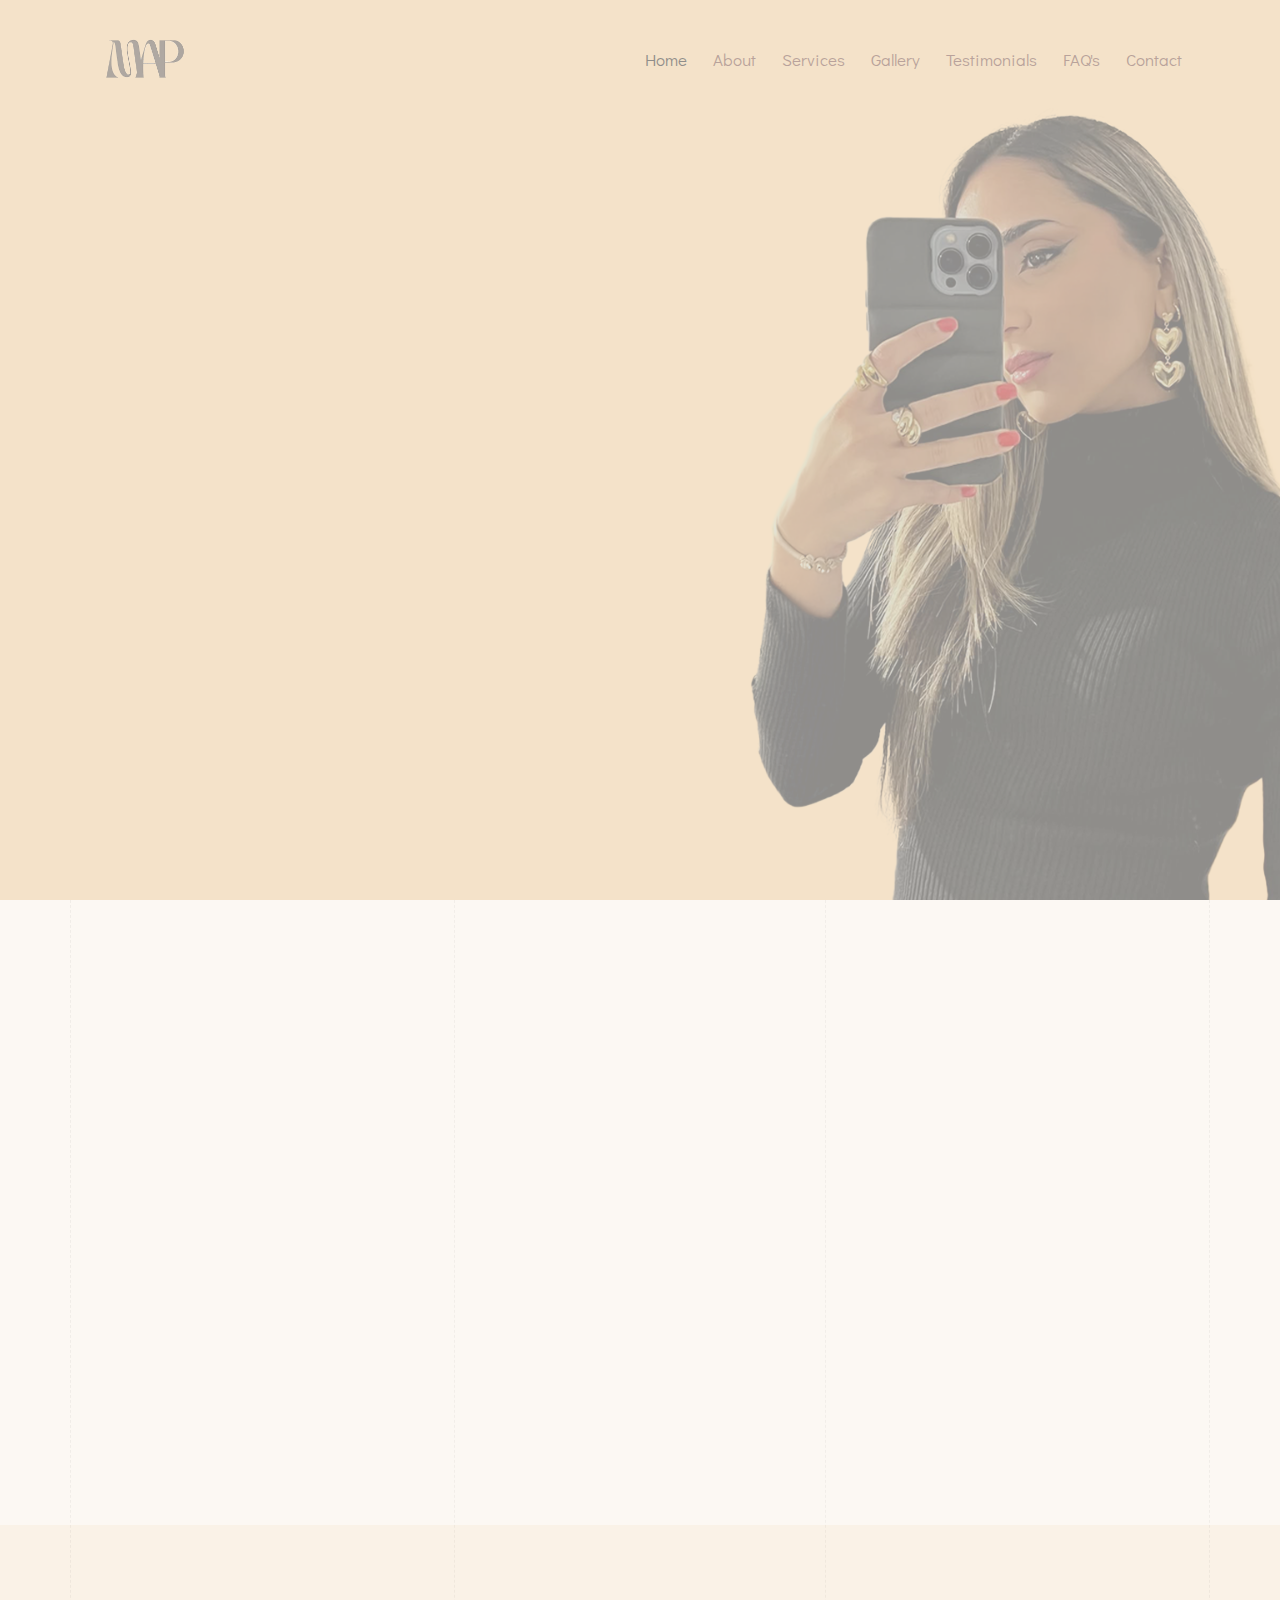
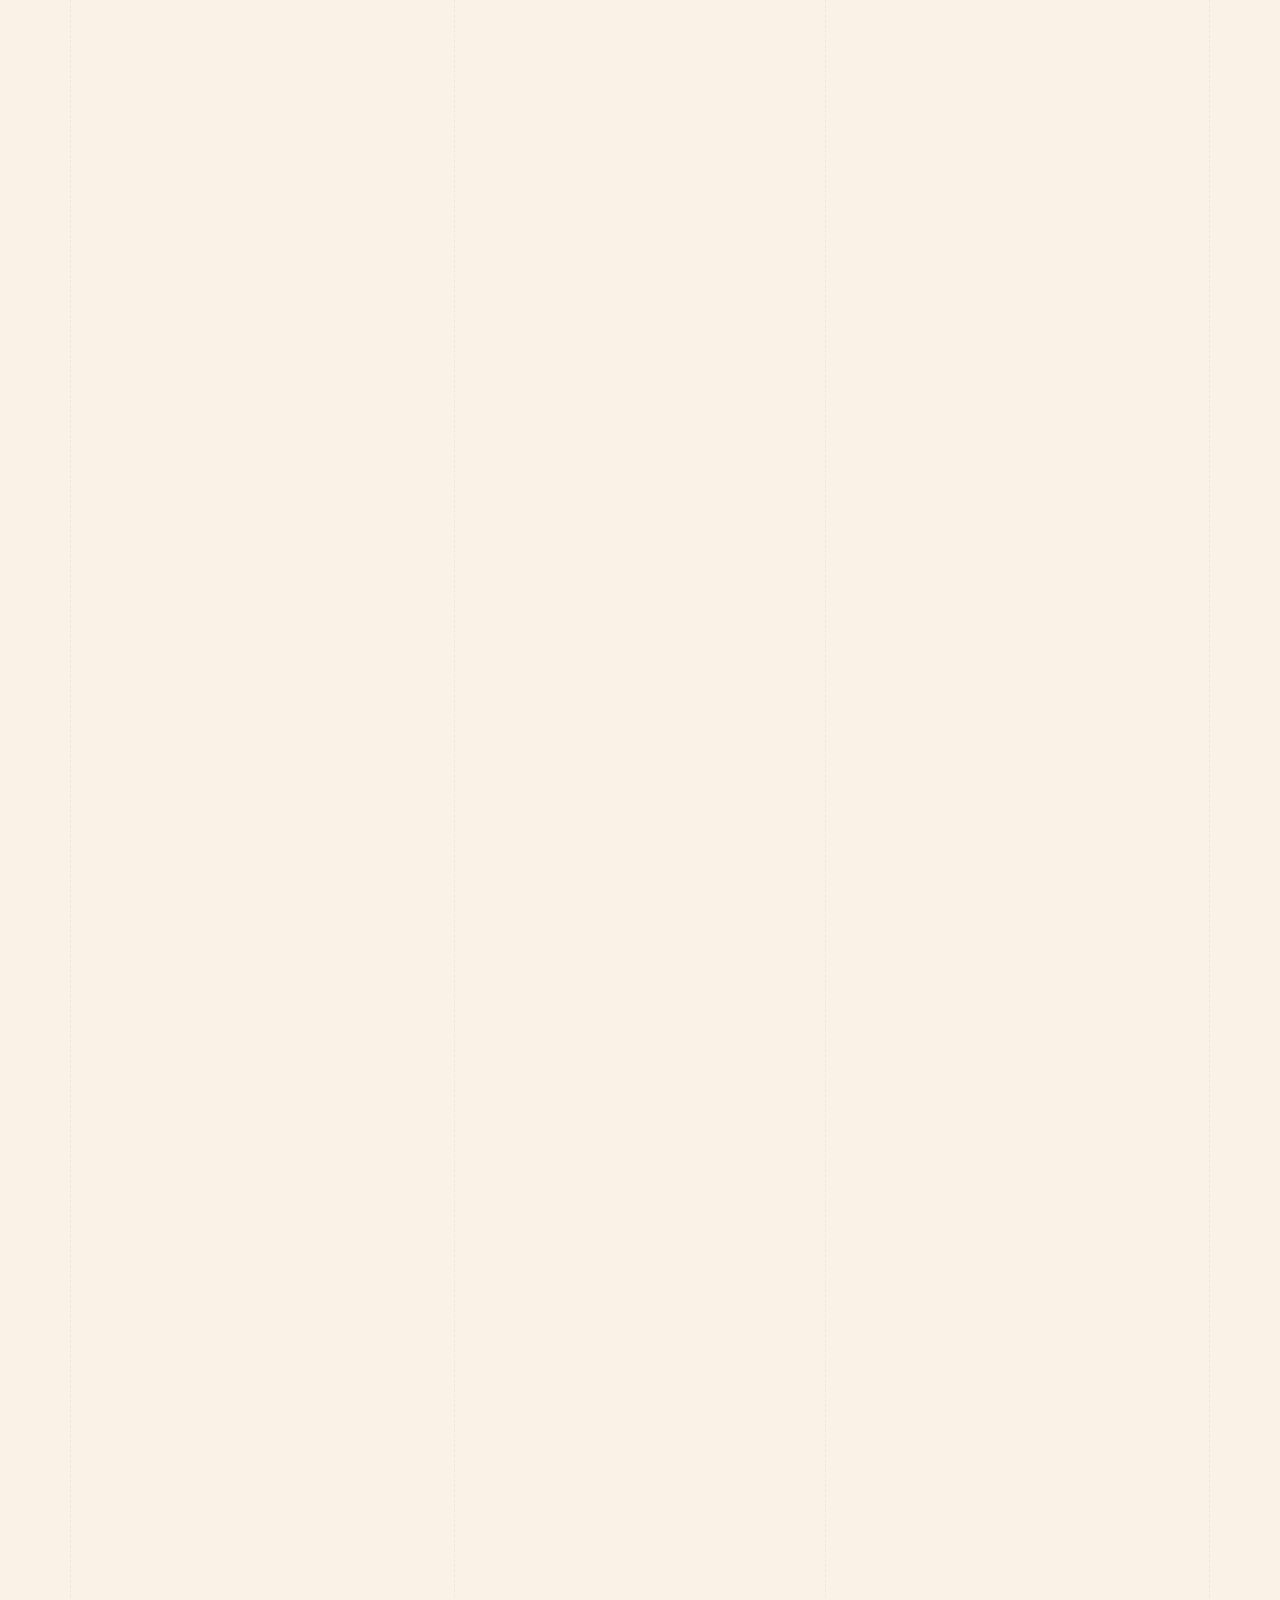
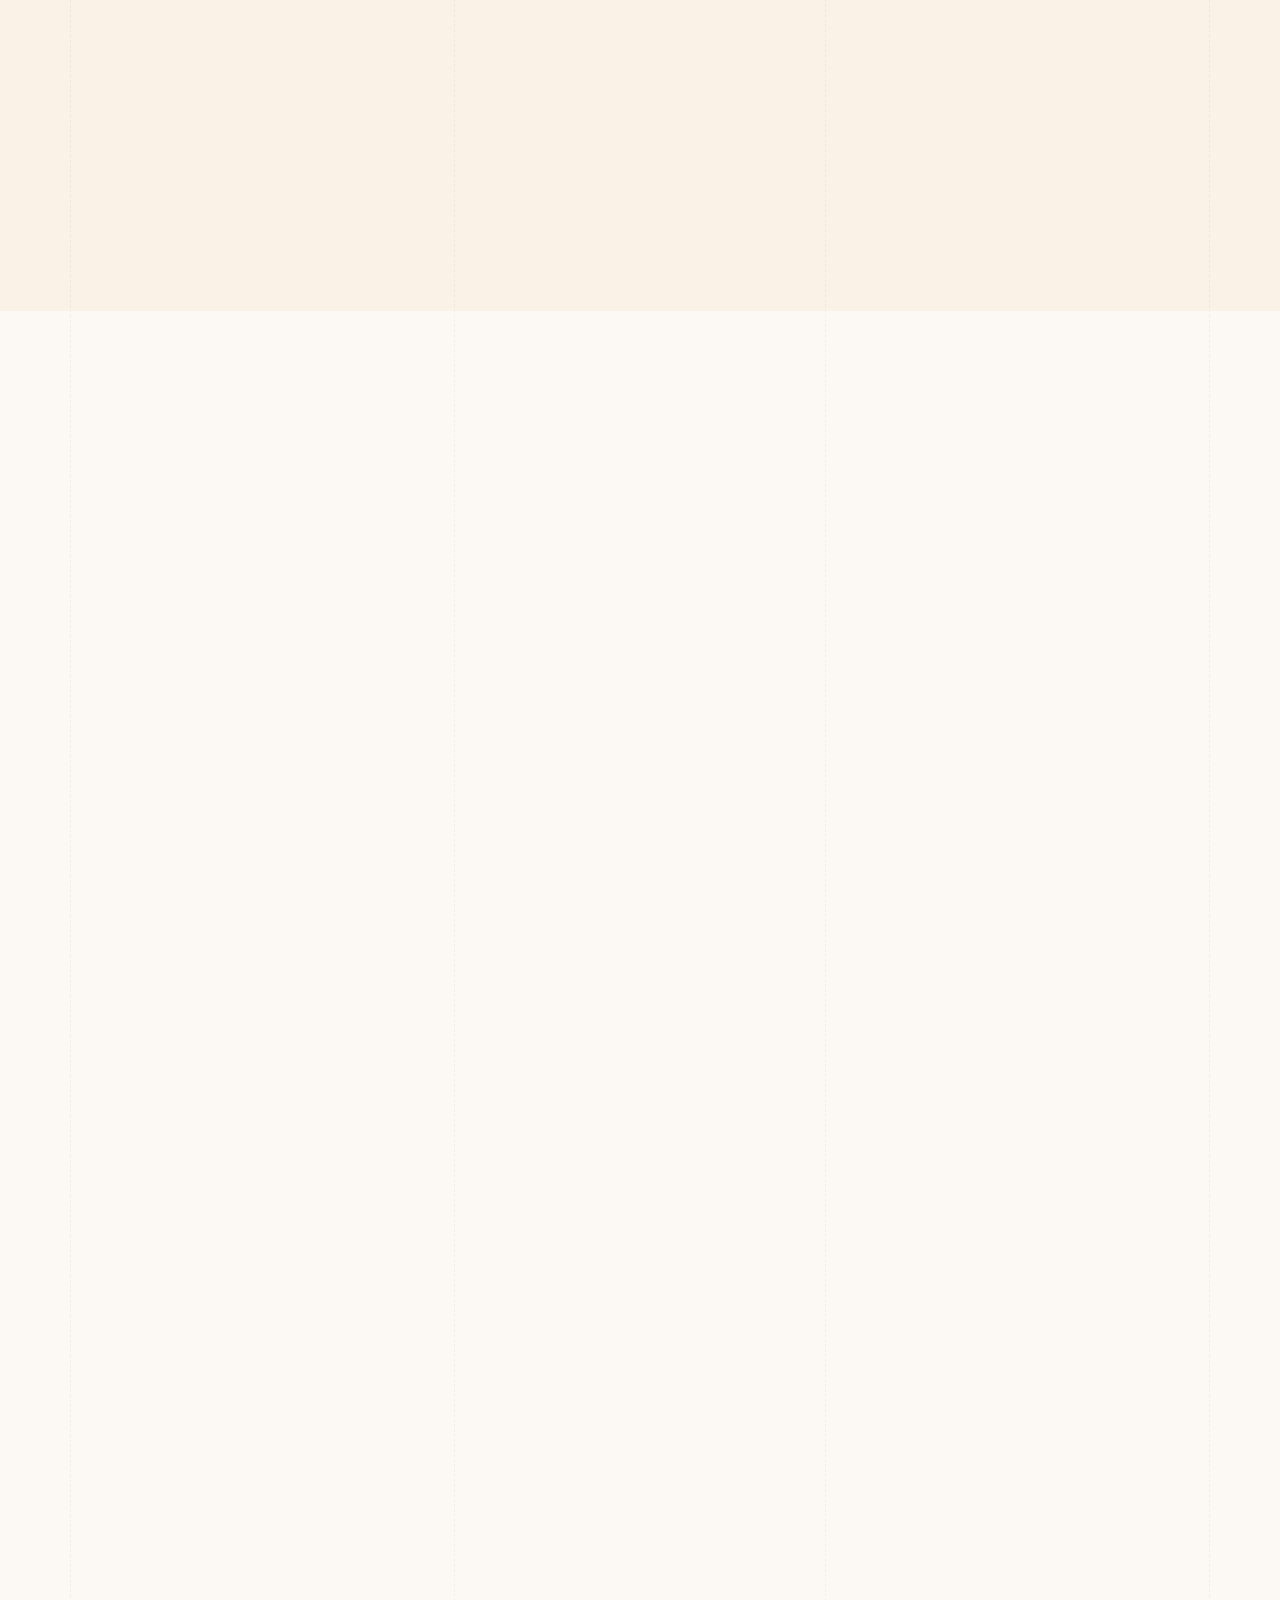
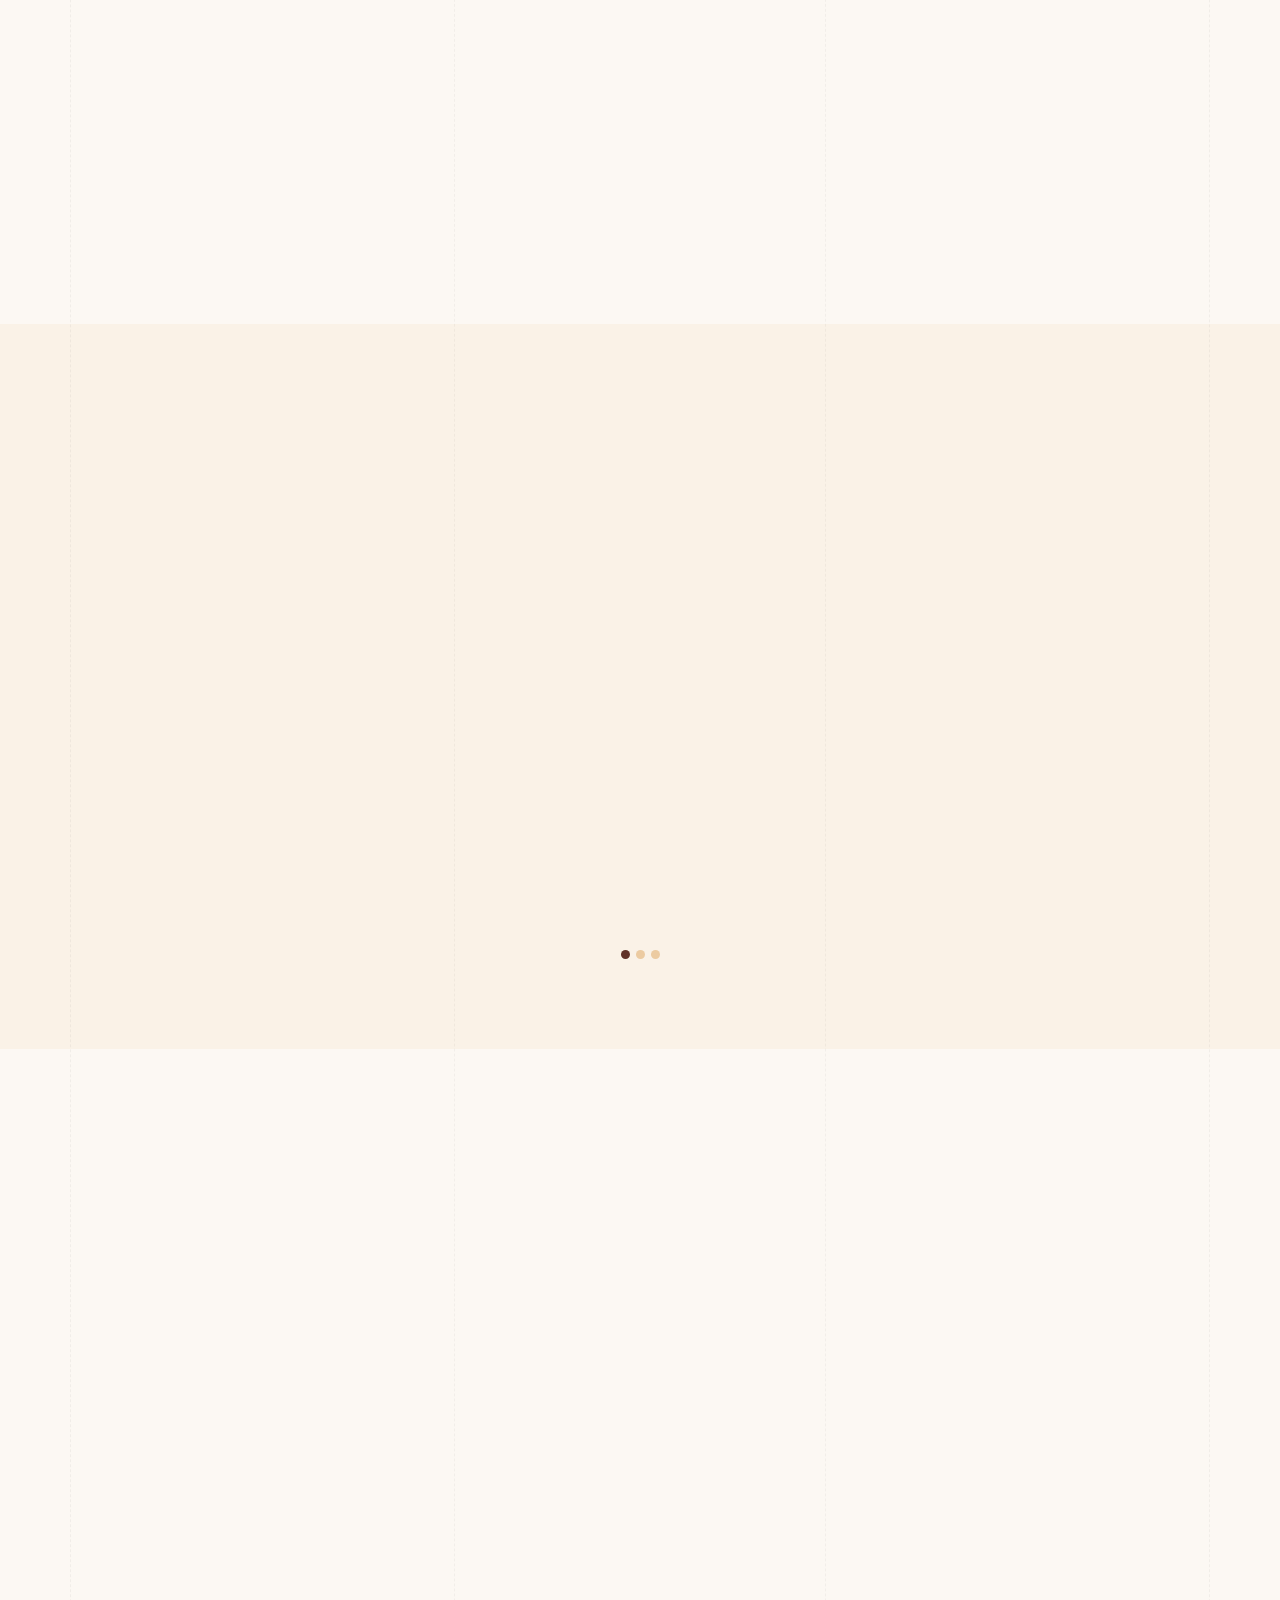
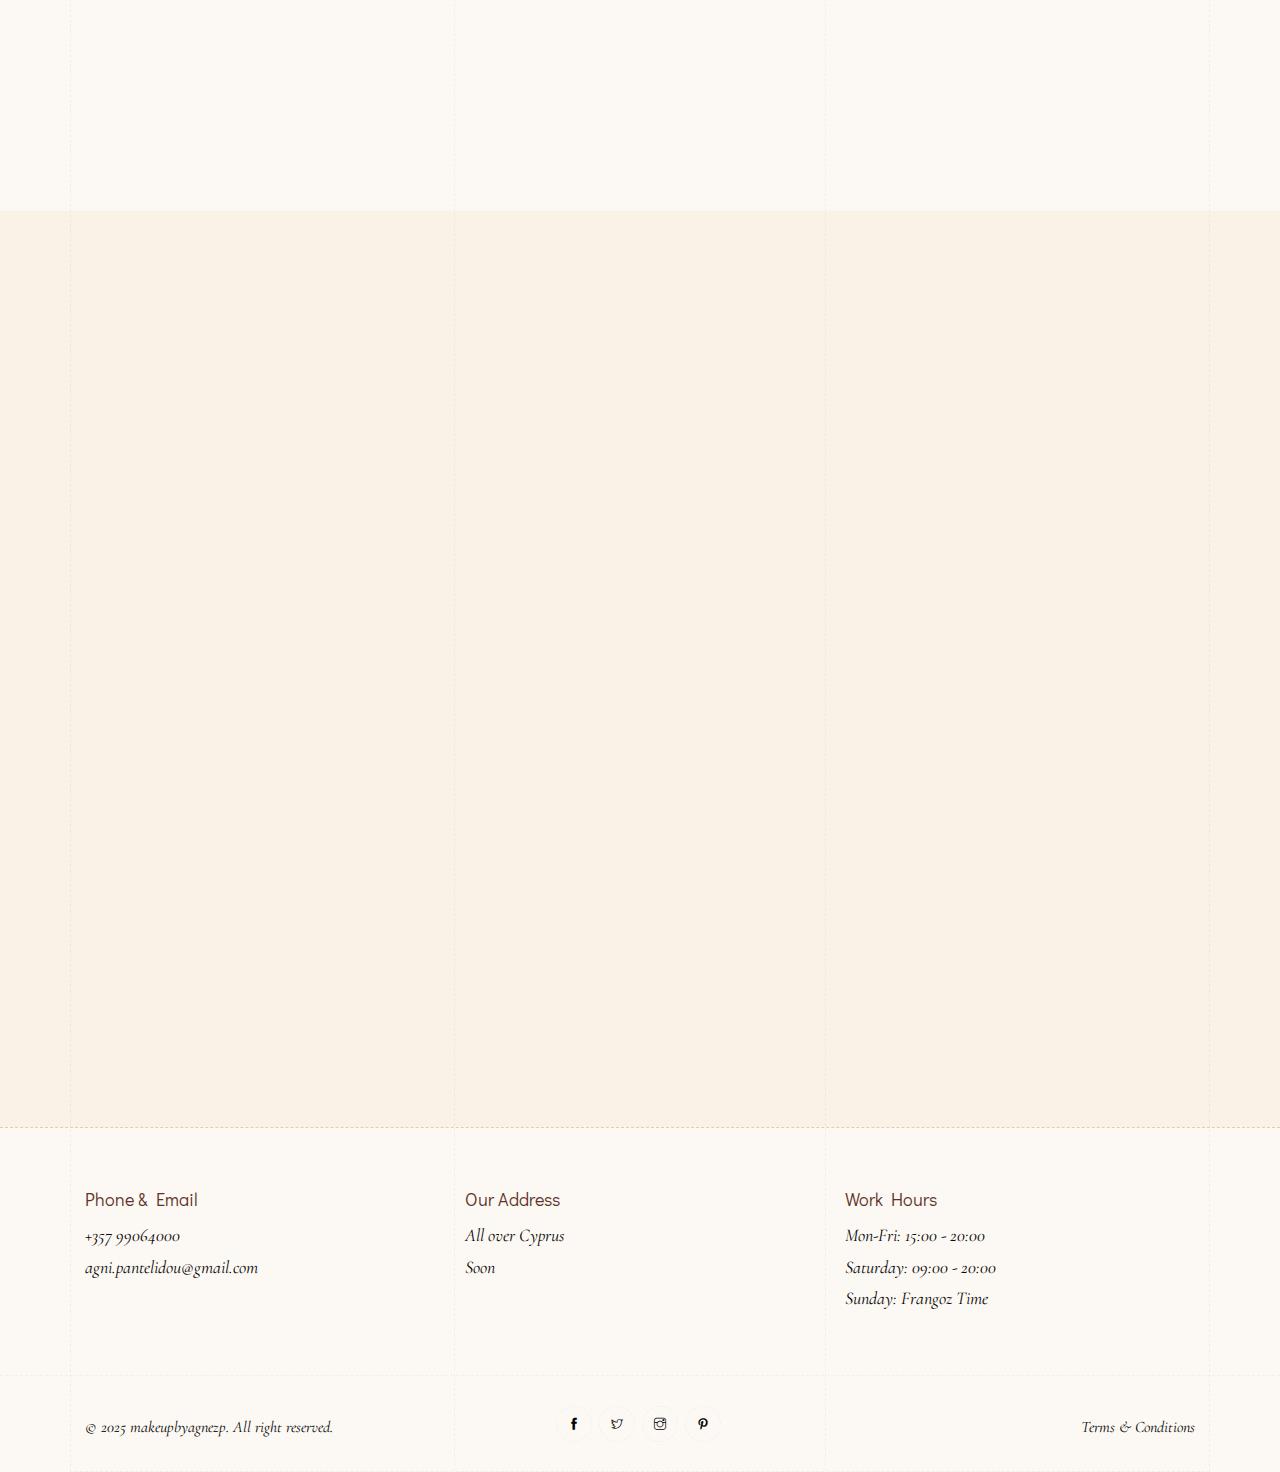
==== index.html @ 7797bc25 "Integrate heygoldie booking" ====
<!DOCTYPE html>
<html lang="zxx">
<head>
    <meta charset="utf-8">
    <meta http-equiv="X-UA-Compatible" content="IE=edge" />
    <meta name="viewport" content="width=device-width, initial-scale=1, maximum-scale=1" />
    <title>MAP | Makeup Artist</title>
    <link rel="shortcut icon" href="img/favicon.png" />
    <link rel="stylesheet" href="css/plugins.css" />
    <link rel="stylesheet" href="css/style.css" />
</head>
<body>
    <!-- Preloader -->
    <div class="preloader-bg"></div>
    <div id="preloader">
        <div id="preloader-status">
            <div class="preloader-position loader"> <span></span> </div>
        </div>
    </div>
    <!-- Navbar -->
    <nav class="navbar navbar-expand-lg">
        <div class="container">
            <!-- Logo -->
            <a class="logo" href="index.html"> <img src="img/logo.png" alt=""> </a>
            <button class="navbar-toggler" type="button" data-toggle="collapse" data-target="#navbarSupportedContent" aria-controls="navbarSupportedContent" aria-expanded="false" aria-label="Toggle navigation"> <span class="icon-bar"><i class="ti-menu"></i></span> </button>
            <!-- Navbar links -->
            <div class="collapse navbar-collapse" id="navbarSupportedContent">
                <ul class="navbar-nav ml-auto">
                    <li class="nav-item"><a class="nav-link active" href="#home">Home</a></li>
                    <li class="nav-item"><a class="nav-link" href="#about">About</a></li>
                    <li class="nav-item"><a class="nav-link" href="#services">Services</a></li>
                    <li class="nav-item"><a class="nav-link" href="#gallery">Gallery</a></li>
                    <li class="nav-item"><a class="nav-link" href="#testimonials">Testimonials</a></li>
                    <li class="nav-item"><a class="nav-link" href="#faqs">FAQ's</a></li>
                    <li class="nav-item"><a class="nav-link" href="#contact">Contact</a></li>
                    <!-- Dropdown Menu example
                    <li class="nav-item dropdown"> <span class="nav-link"> Dropdown <i class="ti-angle-down"></i></span>
                        <ul class="dropdown-menu last">
                            <li class="dropdown-item"><a href="#">Dropdown 2</a></li>
                            <li class="dropdown-item"><a href="#">Dropdown 2</a></li>
                            <li class="dropdown-item"><span>Dropdown 2 <i class="ti-angle-right"></i></span>
                                <ul class="sub-menu last">
                                    <li class="dropdown-item"><a href="#">Dropdown 3</a></li>
                                    <li class="dropdown-item"><a href="#">Dropdown 3</a></li>
                                 </ul>
                             </li>
                        </ul>
                    </li>
                    -->
                    
                </ul>
            </div>
        </div>
    </nav>
<!-- Header -->
<header id="home" class="header valign pos-pre bg-img parallaxie" data-background="img/header.jpg">
    <div class="container">
        <div class="row">
            <div class="col-md-6 caption mt-60 animate-box" data-animate-effect="fadeInLeft">
                <div class="o-hidden">
                    <!-- Animated Title -->
                    <h1 class="animate-box" data-animate-effect="fadeInUp">
                        MakeupByAgnezP <span></span>
                    </h1>
                    <!-- Animated Motto -->
                    <h2 class="motto animate-box" data-animate-effect="fadeInUp">
                        <strong>Your Beauty, <span>My Canvas.</span></strong>
                    </h2>
                    
                    <!-- Animated Buttons -->
                    <div class="buttons mt-30">
                        <div class="butn-dark mb-30 animate-box" data-animate-effect="fadeInUp"> 
                            <a href="#about"><span>About Me</span></a> 
                        </div>
                        <div class="butn-dark mb-30 ml-15 animate-box" data-animate-effect="fadeInUp"> 
                            <a href="https://book.heygoldie.com/MakeupbyAgnezP#services" target="_blank">
                                <span>Book Now</span>
                            </a> 
                        </div>
                    </div>
                </div>
            </div>
        </div>
    </div>
</header>


    
    
    <!-- Content -->
    <div class="content-wrapper">
        <!-- Lines -->
        <section class="content-lines-wrapper">
            <div class="content-lines-inner">
                <div class="content-lines"></div>
            </div>
        </section>
       
       <!-- About -->
<section id="about" class="about section-padding">
    <div class="container">
        <div class="row">
            <!-- Left Column -->
            <div class="col-md-7 animate-box" data-animate-effect="fadeInUp">
                <div class="section-title">
                    <span>Makeup Artist</span>
                    <h2>About Me</h2>
                </div>
                <p>
                    Hello, I'm <strong>Agni Pantelidou</strong>, professionally known as 
                    <strong>MAP</strong> (<em>MakeupByAgnezP</em>), a passionate makeup artist based in Cyprus. 
                    My mission is simple: to help you <strong>look and feel your best</strong> through personalized 
                    and professional makeup services.
                </p>
                <p>
                    After earning my certification from 
                    <a href="https://www.instagram.com/bmamakeupartschool/?hl=en" target="_blank">
                        <strong>Bmabeautymakeupart</strong>
                    </a>, I’ve dedicated myself to enhancing natural beauty and boosting confidence 
                    in every client I work with.
                </p>
                <p>
                    Makeup isn’t just my profession—it’s my <strong>passion</strong>, and I’m excited to share 
                    it with you to create an <strong>uplifting and unforgettable experience</strong> every time.
                </p>
            </div>

            <!-- Right Column -->
            <div class="col-md-5 animate-box" data-animate-effect="fadeInUp">
                <div class="about-img">
                    <!-- Heart-Shaped Image -->
                    <div class="img heart-img">
                        <img src="img/about.jpg" class="img-fluid" alt="About Image">
                    </div>
                </div>
            </div>
        </div>
    </div>
</section>


<!-- Combined Services & Pricing Section -->
<section id="services" class="section-padding bg-cream">
    <div class="container">
      
      <!-- Unified Title -->
      <div class="section-title animate-box" data-animate-effect="fadeInUp">
        <span>What I Do</span>
        <h2>Services</h2>
        <p>
          I specialize in delivering tailored makeup experiences for every occasion, 
          including enchanting Bridal Makeup, captivating Glam Looks, 
          and flawless makeup for Special Occasions &amp; Events. Explore each offering 
          and its corresponding price below.
        </p>
      </div>
  
      <!-- Row 1: Bridal Makeup -->
      <div class="row align-items-center service-pricing-row mb-5">
        <!-- Service (Bridal) -->
        <div class="col-md-5 animate-box" data-animate-effect="fadeInLeft">
          <div class="services-con">
              <div class="services-title">
                <h4>Bridal Makeup</h4>
              </div>
              <img src="img/services/wedding-makeup.jpg" alt="Bridal Makeup" />
          </div>
        </div>
        <!-- Curved Arrow -->
        <div class="col-md-2 text-center arrow-col animate-box" data-animate-effect="fadeInUp">
          <div class="arrow-connector">
            <svg viewBox="0 0 400 100" xmlns="http://www.w3.org/2000/svg">
              <path d="M 10,50 Q 100,20 190,50 L 320,50" fill="none" stroke="#000" stroke-width="12" stroke-linecap="round" stroke-linejoin="round"/>
              <path d="M 320,40 L 340,50 L 320,60 Z" fill="#000"/>
            </svg>
          </div>
        </div>
        <!-- Pricing (Bridal) -->
        <div class="col-md-5 animate-box" data-animate-effect="fadeInRight">
          <div class="pricing-panel">
            <h4 class="pricing-heading">Bridal Makeup</h4>
            <div class="pricing-divider"></div>
            <span class="price">€200</span>
            <p class="pricing-desc">
              Create timeless memories with our precision bridal makeup 
              designed to make you shine on your big day.
            </p>
            <div class="butn-dark mt-15">
              <a href="https://book.heygoldie.com/MakeupbyAgnezP#services" target="_blank">
                <span>Book Now</span>
              </a>
            </div>
          </div>
        </div>
      </div>
  
      <!-- Row 2: Glam Makeup -->
      <div class="row align-items-center service-pricing-row mb-5">
        <!-- Service (Glam) -->
        <div class="col-md-5 animate-box" data-animate-effect="fadeInLeft">
          <div class="services-con">
              <div class="services-title">
                <h4>Glam Makeup</h4>
              </div>
              <img src="img/services/hair-makeup.jpg" alt="Glam Makeup" />
          </div>
        </div>
        <!-- Curved Arrow -->
        <div class="col-md-2 text-center arrow-col animate-box" data-animate-effect="fadeInUp">
          <div class="arrow-connector">
            <svg viewBox="0 0 400 100" xmlns="http://www.w3.org/2000/svg">
              <path d="M 10,50 Q 100,20 190,50 L 320,50" fill="none" stroke="#000" stroke-width="12" stroke-linecap="round" stroke-linejoin="round"/>
              <path d="M 320,40 L 340,50 L 320,60 Z" fill="#000"/>
            </svg>
          </div>
        </div>
        <!-- Pricing (Glam) -->
        <div class="col-md-5 animate-box" data-animate-effect="fadeInRight">
          <div class="pricing-panel">
            <h4 class="pricing-heading">Glam Makeup</h4>
            <div class="pricing-divider"></div>
            <span class="price">€180</span>
            <p class="pricing-desc">
              Elevate your style with a flawless, glamorous look 
              tailored to suit any occasion or night out.
            </p>
            <div class="butn-dark mt-15">
              <a href="https://book.heygoldie.com/MakeupbyAgnezP#services" target="_blank">
                <span>Book Now</span>
              </a>
            </div>
          </div>
        </div>
      </div>
  
      <!-- Row 3: Special Occasions & Events -->
      <div class="row align-items-center service-pricing-row">
        <!-- Service (Events) -->
        <div class="col-md-5 animate-box" data-animate-effect="fadeInLeft">
          <div class="services-con">
              <div class="services-title">
                <h4>Special Occasions &amp; Events</h4>
              </div>
              <img src="img/services/eye-makeup.jpg" alt="Special Occasions & Events" />
          </div>
        </div>
        <!-- Curved Arrow -->
        <div class="col-md-2 text-center arrow-col animate-box" data-animate-effect="fadeInUp">
          <div class="arrow-connector">
            <svg viewBox="0 0 400 100" xmlns="http://www.w3.org/2000/svg">
              <path d="M 10,50 Q 100,20 190,50 L 320,50" fill="none" stroke="#000" stroke-width="12" stroke-linecap="round" stroke-linejoin="round"/>
              <path d="M 320,40 L 340,50 L 320,60 Z" fill="#000"/>
            </svg>
          </div>
        </div>
        <!-- Pricing (Events) -->
        <div class="col-md-5 animate-box" data-animate-effect="fadeInRight">
          <div class="pricing-panel">
            <h4 class="pricing-heading">Special Occasions &amp; Events</h4>
            <div class="pricing-divider"></div>
            <span class="price">€150</span>
            <p class="pricing-desc">
              Be the star of any event with expertly crafted makeup 
              that ensures you're picture-perfect all day.
            </p>
            <div class="butn-dark mt-15">
              <a href="https://book.heygoldie.com/MakeupbyAgnezP#services" target="_blank">
                <span>Book Now</span>
              </a>
            </div>
          </div>
        </div>
      </div>
  
    </div>
</section>


  
  


      <!-- Gallery Section -->
<section id="gallery" class="section-padding">
    <div class="container">
        <!-- Section Title -->
        <div class="row">
            <div class="col-md-12 animate-box" data-animate-effect="fadeInUp">
                <div class="section-title"> 
                    <span>Recent Beauties</span>
                    <h2>Gallery</h2>
                </div>
            </div>
        </div>

        <!-- Gallery Items -->
        <div class="row">
            <div class="col-md-4 gallery-item animate-box" data-animate-effect="fadeInUp">
                <a href="img/gallery/7.jpg" title="" class="img-zoom">
                    <div class="gallery-box">
                        <div class="gallery-img"> 
                            <img src="img/gallery/7.jpg" class="img-fluid mx-auto d-block" alt="work-img"> 
                        </div>
                    </div>
                </a>
            </div>
            <div class="col-md-4 gallery-item animate-box" data-animate-effect="fadeInUp">
                <a href="img/gallery/2.jpg" title="" class="img-zoom">
                    <div class="gallery-box">
                        <div class="gallery-img"> 
                            <img src="img/gallery/2.jpg" class="img-fluid mx-auto d-block" alt="work-img"> 
                        </div>
                    </div>
                </a>
            </div>
            <div class="col-md-4 gallery-item animate-box" data-animate-effect="fadeInUp">
                <a href="img/gallery/3.jpg" title="" class="img-zoom">
                    <div class="gallery-box">
                        <div class="gallery-img"> 
                            <img src="img/gallery/3.jpg" class="img-fluid mx-auto d-block" alt="work-img"> 
                        </div>
                    </div>
                </a>
            </div>
            <div class="col-md-4 gallery-item animate-box" data-animate-effect="fadeInUp">
                <a href="img/gallery/4.jpg" title="" class="img-zoom">
                    <div class="gallery-box">
                        <div class="gallery-img"> 
                            <img src="img/gallery/4.jpg" class="img-fluid mx-auto d-block" alt="work-img"> 
                        </div>
                    </div>
                </a>
            </div>
            <div class="col-md-4 gallery-item animate-box" data-animate-effect="fadeInUp">
                <a href="img/gallery/5.jpg" title="" class="img-zoom">
                    <div class="gallery-box">
                        <div class="gallery-img"> 
                            <img src="img/gallery/5.jpg" class="img-fluid mx-auto d-block" alt="work-img"> 
                        </div>
                    </div>
                </a>
            </div>
            <div class="col-md-4 gallery-item animate-box" data-animate-effect="fadeInUp">
                <a href="img/gallery/1.jpg" title="" class="img-zoom">
                    <div class="gallery-box">
                        <div class="gallery-img"> 
                            <img src="img/gallery/1.jpg" class="img-fluid mx-auto d-block" alt="work-img"> 
                        </div>
                    </div>
                </a>
            </div>
        </div>
    </div>
</section>


<!-- Testimonials Section -->
<section id="testimonials" class="testimonials section-padding bg-cream">
    <div class="container">
        <div class="row">
            <div class="col-md-8 mb-30 animate-box" data-animate-effect="fadeInUp">
                <div class="section-title"> 
                    <span>What Clients Say</span>
                    <h2>Testimonials</h2>
                    <p>Hear directly from our satisfied clients about their experiences with our makeup services.</p>
                </div>
            </div>
        </div>
        <div class="row">
            <div class="col-md-12">
                <div class="owl-carousel owl-theme">
                    <!-- Testimonial 1 -->
                    <div class="item testimonials-box animate-box" data-animate-effect="fadeInLeft">
                        <div class="testimonial-content">
                            <span class="quote">
                                <img src="img/quot.png" alt="Quote">
                            </span>
                            <p>
                                "The makeup was done beautifully, with flawless attention to detail and a stunning final result. Thank you!"
                            </p>
                        </div>
                        <div class="info">
                            <a href="https://www.instagram.com/angelinachristofidou/" target="_blank">
                                <i class="ti-instagram instagram-icon"></i>
                            </a>
                            <div class="cont">
                                <h6>Angelina Christofidou</h6>
                                <span>Glam</span>
                            </div>
                        </div>
                    </div>
                    <!-- Testimonial 2 -->
                    <div class="item testimonials-box animate-box" data-animate-effect="fadeInUp">
                        <div class="testimonial-content">
                            <span class="quote">
                                <img src="img/quot.png" alt="Quote">
                            </span>
                            <p>
                                "Exceptional service and attention to detail. Highly recommended for anyone looking for professional makeup and styling."
                            </p>
                        </div>
                        <div class="info">
                            <a href="https://www.instagram.com/eleana_vasiliou/" target="_blank">
                                <i class="ti-instagram instagram-icon"></i>
                            </a>
                            <div class="cont">
                                <h6>Eleana Vasiliou</h6>
                                <span>Wedding Guest</span>
                            </div>
                        </div>
                    </div>
                    <!-- Testimonial 3 -->
                    <div class="item testimonials-box animate-box" data-animate-effect="fadeInRight">
                        <div class="testimonial-content">
                            <span class="quote">
                                <img src="img/quot.png" alt="Quote">
                            </span>
                            <p>
                                "Highly skilled professional who made my day even more special. Everything was flawless."
                            </p>
                        </div>
                        <div class="info">
                            <a href="https://www.instagram.com/constantina.leontiou/" target="_blank">
                                <i class="ti-instagram instagram-icon"></i>
                            </a>
                            <div class="cont">
                                <h6>Constantina Leontiou</h6>
                                <span>Bride</span>
                            </div>
                        </div>
                    </div>
                </div> <!-- End Owl Carousel -->
            </div>
        </div>
    </div>
</section>

<!-- FAQs Section -->
<section id="faqs" class="faqs-cream section-padding">
    <div class="container">
        <!-- Section Title -->
        <div class="row">
            <div class="col-md-12 animate-box" data-animate-effect="fadeInUp">
                <div class="section-title">
                    <span><strong>Makeup FAQs</strong></span>
                    <h2><strong>Frequently Asked Questions</strong></h2>
                </div>
            </div>
        </div>

        <div class="row align-items-center">
            <!-- FAQ Content -->
            <div class="col-md-7 animate-box" data-animate-effect="fadeInLeft">
                <p class="mb-45">
                    Below are some of the most common questions I get about my <strong>makeup services</strong>, <strong>booking process</strong>, and <strong>products used</strong>. If you still have any questions, feel free to <a href="#contact"><strong>contact me</strong></a>.
                </p>
                <ul class="accordion-box clearfix">
                    <!-- FAQ Items -->
                    <li class="accordion block animate-box" data-animate-effect="fadeInUp">
                        <div class="acc-btn">How do I book a makeup appointment?</div>
                        <div class="acc-content">
                            <div class="content">
                                <div class="text">You can book an appointment by reaching out via <strong>Instagram (@makeupbyagnezp)</strong>, or through the <strong>Contact Form</strong> on my website.</div>
                            </div>
                        </div>
                    </li>
                    <li class="accordion block animate-box" data-animate-effect="fadeInUp">
                        <div class="acc-btn">How far in advance should I book my appointment?</div>
                        <div class="acc-content">
                            <div class="content">
                                <div class="text">For <strong>weddings</strong>, I recommend booking <strong>6-12 months in advance</strong>. For <strong>events or photoshoots</strong>, booking <strong>1-2 months ahead</strong> is usually sufficient.</div>
                            </div>
                        </div>
                    </li>
                    <li class="accordion block animate-box" data-animate-effect="fadeInUp">
                        <div class="acc-btn">Do you offer makeup trials?</div>
                        <div class="acc-content">
                            <div class="content">
                                <div class="text">Yes, I offer <strong>makeup trials</strong> for bridal and special event clients. Trials allow us to finalize your look and ensure you're <strong>100% happy</strong> with the results.</div>
                            </div>
                        </div>
                    </li>
                    <!-- FAQ 8 -->
<li class="accordion block animate-box" data-animate-effect="fadeInUp">
    <div class="acc-btn">Do you provide makeup services for photoshoots or commercial projects?</div>
    <div class="acc-content">
        <div class="content">
            <div class="text">Absolutely! I provide <strong>makeup services for professional photoshoots</strong>, commercials, and branding sessions. Whether it’s a creative concept or a polished corporate look, I’ll ensure your makeup suits the purpose perfectly.</div>
        </div>
    </div>
</li>

<!-- FAQ 9 -->
<li class="accordion block animate-box" data-animate-effect="fadeInUp">
    <div class="acc-btn">What should I do to prepare for my makeup appointment?</div>
    <div class="acc-content">
        <div class="content">
            <div class="text">To get the <strong>best results</strong>, make sure your face is <strong>clean and moisturized</strong> before the appointment. Avoid applying any heavy skincare products or makeup beforehand, and ensure your eyebrows are groomed if needed.</div>
        </div>
    </div>
</li>

                </ul>
            </div>

            <!-- Sidebar Question Mark Icon -->
            <div class="col-md-4 offset-md-1 animate-box d-flex align-items-center justify-content-center" data-animate-effect="fadeInRight">
                <div class="faq-icon-container">
                    <i class="ti-help-alt faq-icon"></i>
                    
                </div>
            </div>
        </div>
    </div>
</section>




<!-- Contact Section -->
<section id="contact" class="contact section-padding bg-cream">
    <div class="container">
        <!-- Section Title -->
        <div class="row">
            <div class="col-md-8 mb-30 animate-box" data-animate-effect="fadeInUp">
                <div class="section-title">
                    <span>GET IN TOUCH</span>
                    <h2>Contact Us</h2>
                    <p>I'd love to hear from you! Feel free to reach out for any inquiries or bookings.</p>
                </div>
            </div>
        </div>

        <div class="row align-items-center">
            <!-- Instagram Preview -->
            <div class="col-md-5 mb-30 animate-box" data-animate-effect="fadeInLeft">
                <div class="instagram-embed">
                    <iframe 
                        src="https://www.instagram.com/makeupbyagnezp/embed"
                        allowtransparency="true"
                        frameborder="0"
                        scrolling="no"
                        style="border: 0;">
                    </iframe>
                </div>
            </div>

            <!-- Contact Form -->
            <div class="col-md-6 offset-md-1 animate-box" data-animate-effect="fadeInRight">
                <h6>Get in touch</h6>
                <form method="post" class="contact__form" action="mail.php">
                    <div class="row">
                        <div class="col-12">
                            <div class="alert alert-success contact__msg" style="display: none" role="alert">
                                Your message was sent successfully.
                            </div>
                        </div>
                    </div>
                    <div class="row">
                        <div class="col-md-12 form-group">
                            <input name="name" type="text" placeholder="Your Name *" required>
                        </div>
                        <div class="col-md-6 form-group">
                            <input name="email" type="email" placeholder="Your Email *" required>
                        </div>
                        <div class="col-md-6 form-group">
                            <input name="phone" type="text" placeholder="Your Number *" required>
                        </div>
                        <div class="col-md-12 form-group">
                            <input name="subject" type="text" placeholder="Subject *" required>
                        </div>
                        <div class="col-md-12 form-group">
                            <textarea name="message" id="message" cols="30" rows="4" placeholder="Message *" required></textarea>
                        </div>
                        <div class="col-md-12">
                            <input name="submit" type="submit" value="Send Message">
                        </div>
                    </div>
                </form>
            </div>
        </div>
    </div>
</section>

  


        
        <!-- Footer -->
        <footer class="main-footer">
            <div class="container">
                <div class="row">
                    <div class="col-md-4 mb-30">
                        <div class="item fotcont">
                            <div class="fothead">
                                <h6>Phone & Email</h6>
                            </div>
                            <p>+357 99064000</p>
                            <p>agni.pantelidou@gmail.com </p>
                        </div>
                    </div>
                    <div class="col-md-4 mb-30">
                        <div class="item fotcont">
                            <div class="fothead">
                                <h6>Our Address</h6>
                            </div>
                            <p>All over Cyprus
                                <br>Soon
                            </p>
                        </div>
                    </div>
                    <div class="col-md-4 mb-30">
                        <div class="item fotcont">
                            <div class="fothead">
                                <h6>Work Hours</h6>
                            </div>
                            <p>Mon-Fri: 15:00 - 20:00
                                <br> Saturday: 09:00 - 20:00
                                <br>Sunday: Frangoz Time
                            </p>
                        </div>
                    </div>
                </div>
            </div>

            <div class="sub-footer">
                <div class="container">
                    <div class="row">
                        <div class="col-md-4">
                            <div class="text-left">
                                <p>© 2025 makeupbyagnezp. All right reserved.</p>
                            </div>
                        </div>
                        <div class="col-md-4 abot">
                            <div class="social-icon"> <a href="index.html"><i class="ti-facebook"></i></a> <a href="index.html"><i class="ti-twitter"></i></a> <a href="https://www.instagram.com/makeupbyagnezp/?hl=en"><i class="ti-instagram"></i></a> <a href="index.html"><i class="ti-pinterest"></i></a> </div>
                        </div>
                        <div class="col-md-4">
                            <p class="right"><a href="#">Terms &amp; Conditions</a></p>
                        </div>
                    </div>
                </div>
            </div>
        </footer>
    </div>
    <!-- Progress scroll totop -->
    <div class="progress-wrap cursor-pointer">
        <svg class="progress-circle svg-content" width="100%" height="100%" viewBox="-1 -1 102 102">
            <path d="M50,1 a49,49 0 0,1 0,98 a49,49 0 0,1 0,-98" />
        </svg>
    </div>
    <!-- jQuery -->
    <script src="js/jquery-3.6.0.js"></script>
    <script src="js/jquery-migrate-3.0.0.min.js"></script>
    <script src="js/modernizr-2.6.2.min.js"></script>
    <script src="js/popper.min.js"></script>
    <script src="js/bootstrap.min.js"></script>
    <script src="js/scrollIt.min.js"></script>
    <script src="js/jquery.waypoints.min.js"></script>
    <script src="js/owl.carousel.min.js"></script>
    <script src="js/jquery.stellar.min.js"></script>
    <script src="js/jquery.magnific-popup.js"></script>
    <script src="js/YouTubePopUp.js"></script>
    <script src="js/custom.js"></script>
</body>
</html>
---- css/style.css ----
/* -----------------------------------------------------------------------------------

 00. Google fonts
 01. Basics style
 02. Important style
 03. Preloader
 04. Selection style 
 05. Owl-Theme custom style
 06. Section style
 07. Navbar style
 08. Header style
 09. Slider style
 10. Page Banner Header style
 11. Content Lines style
 12. About style 
 13. Services style
 14. Team style
 15. Pricing style
 16. Clients style
 17. FAQs style
 18. Gallery style
 19. Error Page 404 style
 20. Promo Video and Testimonials style
 21. Blog Homepage style
 22. Blog style
 23. Post style
 24. Buttons style
 25. Footer style
 26. toTop Button style
 37. Responsive (Media Query)
 28. Overlay Effect Bg image style

----------------------------------------------------------------------------------- */


/* ======= Google fonts (Cormorant Garamond & Didact Gothic) ======= */
@import url('https://fonts.googleapis.com/css2?family=Cormorant+Garamond:ital,wght@0,400;0,500;0,600;1,400;1,500;1,600&family=Didact+Gothic&display=swap');

/* ======= Basic style ======= */
html,
body {
    -moz-osx-font-smoothing: grayscale;
    -webkit-font-smoothing: antialiased;
    -moz-font-smoothing: antialiased;
    font-smoothing: antialiased;
}
* {
    margin: 0;
    padding: 0;
    -webkit-box-sizing: border-box;
    box-sizing: border-box;
    outline: none;
    list-style: none;
    word-wrap: break-word;
}
body {
    font-family: 'Cormorant Garamond', serif;
    font-size: 18px;
    font-weight: 400;
    line-height: 1.75em;
    color: #000;
    overflow-x: hidden !important;
    background: #fcf8f3;
}
p {
    font-family: 'Cormorant Garamond', serif;
    font-size: 18px;
    font-weight: 400;
    line-height: 1.75em;
    color: #000;
    margin-bottom: 20px;
    font-style: italic;
}
h1,
h2,
h3,
h4,
h5,
h6 {
    font-family: 'Didact Gothic', sans-serif;
    font-weight: 400;
    line-height: 1.25em;
    margin: 0 0 20px 0;
}
img {
    width: 100%;
    height: auto;
    -webkit-transition: all 0.5s;
    -o-transition: all 0.5s;
    transition: all 0.5s;
    color: #eccba1;
}
span,
a,
a:hover {
    display: inline-block;
    text-decoration: none;
    color: inherit;
}
b {
    font-weight: 400;
    color: #613228;
}
/* text field */
button,
input,
optgroup,
select,
textarea {
    font-family: 'Cormorant Garamond', serif;
}
input[type="password"]:focus,
input[type="email"]:focus,
input[type="text"]:focus,
input[type="file"]:focus,
input[type="radio"]:focus,
input[type="checkbox"]:focus,
textarea:focus {
    outline: none;
}
input[type="password"],
input[type="email"],
input[type="text"],
input[type="file"],
textarea {
    max-width: 100%;
    margin-bottom: 10px;
    padding: 10px 0;
    height: auto;
    background-color: transparent;
    -webkit-box-shadow: none;
    box-shadow: none;
    border-width: 0 0 1px;
    border-style: solid;
    display: block;
    width: 100%;
    line-height: 1.5em;
    font-style: italic;
    font-size: 18px;
    color: #000;
    background-image: none;
    border-bottom: 1px dashed #eccba1;
    border-color: ease-in-out .15s, box-shadow ease-in-out .15s;
}
input:focus,
textarea:focus {
    border-bottom-width: 1px;
    border-color: #613228;
}



/* submit and alert success  */
input[type="submit"],
input[type="reset"],
input[type="button"],
button {
    font-family: 'Didact Gothic', sans-serif;
    font-size: 16px;
    text-shadow: none;
    -webkit-box-shadow: none;
    box-shadow: none;
    line-height: 1.75em;
    -webkit-transition: background-color .15s ease-out;
    transition: background-color .15s ease-out;
    border: none;
    color: #fff;
    background: #613228;
    border: 1px solid #613228;
    padding: 10px 27px;
    position: relative;
    overflow: hidden;
    cursor: pointer;
}
input[type="submit"]:hover,
input[type="reset"]:hover,
input[type="button"]:hover,
button:hover {
    background-color: transparent;
    border: 1px solid #613228;
    color: #000;
}
.alert-success {
    background: transparent;
    color: #000;
    border: 1px solid #613228;
    border-radius: 0px;
}

select {
    padding: 10px;
    border-radius: 5px;
}
table,
th,
tr,
td {
    border: 1px dashed #ececec;
}
th,
tr,
td {
    padding: 10px;
}
input[type="radio"],
input[type="checkbox"] {
    display: inline;
}
hr {
    margin-top: 5px;
    margin-bottom: 20px;
    border: 0;
    border-top: 1px dashed rgba(255, 255, 255, 0.3);
}


/* ======= Important style ======= */
/* margins */
.mt-0 {
  margin-top: 0 !important;
}
.mt-15 {
  margin-top: 15px !important;
}
.mt-30 {
  margin-top: 30px !important;
}
.mt-45 {
  margin-top: 45px !important;
}
.mt-60 {
  margin-top: 60px !important;
}
.mt-90 {
  margin-top: 90px !important;
}
.mb-0 {
  margin-bottom: 0 !important;
}
.mb-15 {
  margin-bottom: 15px !important;
}
.mb-30 {
  margin-bottom: 30px !important;
}
.mb-45 {
  margin-bottom: 45px !important;
}
.mb-60 {
  margin-bottom: 60px !important;
}
.mb-90 {
  margin-bottom: 90px !important;
}
.pt-20 {
    padding-top: 20px;
}
/* placeholder */
::-webkit-input-placeholder {
    color: #000;
    font-weight: 400;
}
:-moz-placeholder {
    color: #000;
}
::-moz-placeholder {
    color: #000;
    opacity: 1;
}
:-ms-input-placeholder {
    color: #000;
}
.bg-cream {
    background: #faf2e7;
}
.o-hidden {
    overflow: hidden;
}
.position-re {
    position: relative;
}
.full-width {
    width: 100%;
}
.bg-img {
    background-size: cover;
    background-repeat: no-repeat;
}


.bg-img-position-center {
    background-size: cover;
    background-repeat: no-repeat;
    background-position: center;
}

.bg-img-position-top {
    background-size: cover;
    background-repeat: no-repeat;
    background-position: top;
}

.bg-img-position-bottom {
    background-size: cover;
    background-repeat: no-repeat;
    background-position: bottom;
}

.bg-fixed {
    background-attachment: fixed;
}
.pattern {
    background-repeat: repeat;
    background-size: auto;
}
.bold {
    font-weight: 500;
}
.count {
    font-family: 'Didact Gothic', sans-serif;
}
.valign {
    display: -webkit-box;
    display: -ms-flexbox;
    display: flex;
    -webkit-box-align: center;
    -ms-flex-align: center;
    align-items: center;
}
.v-middle {
    position: absolute;
    width: 100%;
    top: 50%;
    left: 0;
    -webkit-transform: translate(0%, -50%);
    transform: translate(0%, -50%);
}
.v-bottom {
    position: absolute;
    width: 100%;
    bottom: 5%;
    left: 0;
    -webkit-transform: translate(0%, -5%);
    transform: translate(0%, -5%);
}
.js .animate-box {
    opacity: 0;
}


/* ======= Preloader ======= */
.preloader-bg,
#preloader {
    position: fixed;
    width: 100%;
    height: 100%;
    overflow: hidden;
    background: #fcf8f3;
    z-index: 999999;
}
#preloader {
    display: table;
    table-layout: fixed;
}
#preloader-status {
    display: table-cell;
    vertical-align: middle;
}
.preloader-position {
    position: relative;
    margin: 0 auto;
    text-align: center;
    -webkit-box-sizing: border-box;
    -moz-box-sizing: border-box;
    -ms-box-sizing: border-box;
    -o-box-sizing: border-box;
    box-sizing: border-box;
}
.loader {
    position: relative;
    width: 45px;
    height: 45px;
    left: 50%;
    top: auto;
    margin-left: -22px;
    margin-top: 1px;
    -webkit-animation: rotate 1s infinite linear;
    -moz-animation: rotate 1s infinite linear;
    -ms-animation: rotate 1s infinite linear;
    -o-animation: rotate 1s infinite linear;
    animation: rotate 1s infinite linear;
    border: 2px solid #f5e3cd;
    -webkit-border-radius: 50%;
    -moz-border-radius: 50%;
    -ms-border-radius: 50%;
    -o-border-radius: 50%;
    border-radius: 50%;
}
.loader span {
    position: absolute;
    width: 45px;
    height: 45px;
    top: -1px;
    left: -1px;
    border: 2px solid transparent;
    border-top: 2px solid #613228;
    -webkit-border-radius: 50%;
    -moz-border-radius: 50%;
    -ms-border-radius: 50%;
    -o-border-radius: 50%;
    border-radius: 50%;
}
@-webkit-keyframes rotate {
    0% {
        -webkit-transform: rotate(0deg);
    }
    100% {
        -webkit-transform: rotate(360deg);
    }
}
@keyframes rotate {
    0% {
        transform: rotate(0deg);
    }
    100% {
        transform: rotate(360deg);
    }
}



/* ======= Selection style ======= */
::-webkit-selection {
    color: #000;
    background: rgba(236, 203, 161, 0.1);
}
::-moz-selection {
    color: #000;
    background: rgba(236, 203, 161, 0.1);
}
::selection {
    color: #000;
    background: rgba(236, 203, 161, 0.1);
}


/* ======= Owl-Theme custom style ======= */
.owl-theme .owl-nav.disabled + .owl-dots {
    margin-top: 0px;
    line-height: .7;
    display: block;
}
.owl-theme .owl-dots .owl-dot span {
    width: 9px;
    height: 9px;
    margin: 0 3px;
    border-radius: 50%;
    background: #eccba1;
    border: 1px dashed #eccba1;
}
.owl-theme .owl-dots .owl-dot.active span,
.owl-theme .owl-dots .owl-dot:hover span {
    background: #613228;
    border: 1px dashed #613228;
}


/* ======= Section style ======= */

.section-padding {
    padding: 90px 0;
}
.section-padding2 {
    padding: 0 0 90px 0;
}
.section-padding h6 {
    color: #000;
    font-size: 20px;
    margin-bottom: 20px;
}
.section-title {
    position: relative;
    margin-bottom: 30px;
}
.section-title h2 {
    font-size: 50px;
    color: #613228;
}
.section-title span {
    text-transform: uppercase;
    color: #000;
    font-family: 'Didact Gothic', sans-serif;
    font-size: 13px;
    letter-spacing: 5px;
}
.section-title2 {
    font-size: 36px;
    color: #613228;
}


/* ======= Navbar style ======= */
html {
    scroll-behavior: smooth;
}


.navbar {
    position: absolute;
    left: 0;
    top: 0;
    width: 100%;
    background: transparent;
    z-index: 99;
    padding-right: 0;
    padding-left: 0;
    padding-top: 30px;
    padding-bottom: 0;
    height: 90px;
}
.navbar .icon-bar {
    color: #613228;
}
.navbar .navbar-nav .nav-link {
    font-family: 'Didact Gothic', sans-serif;
    font-size: 17px;
    font-weight: 400;
    color: #613228;
    margin: 5px 5px;
    -webkit-transition: all .4s;
    transition: all .4s;
}
.navbar .navbar-nav .nav-link.nav-color {
    color: #000;
}
.navbar .navbar-nav .nav-link:hover {
    color: #000;
}
.navbar .navbar-nav .active {
    color: #000 !important;
}
.nav-scroll {
    background: #fcf8f3;
    padding: 0 0 0 0;
    position: fixed;
    top: -100px;
    left: 0;
    width: 100%;
    -webkit-transition: -webkit-transform .5s;
    transition: -webkit-transform .5s;
    transition: transform .5s;
    transition: transform .5s, -webkit-transform .5s;
    -webkit-transform: translateY(100px);
    transform: translateY(100px);
    /*
    -webkit-box-shadow: 0px 5px 15px rgba(0, 0, 0, 0.05);
    box-shadow: 0px 5px 15px rgba(0, 0, 0, 0.05);
*/
    border: none;
    border-bottom: 1px dashed rgba(0, 0, 0, 0.04);
}
.nav-scroll .icon-bar {
    color: #613228;
}
.nav-scroll .navbar-nav .nav-link {
    color: #613228;
}
.nav-scroll .navbar-nav .active {
    color: #000 !important;
}
.nav-scroll .navbar-nav .logo {
    padding: 15px 0;
    color: #000;
}
.nav-scroll .logo {
    width: 100px;
}
.nav-scroll .logo-wrapper .logo h2 {
    font-family: 'Cormorant Garamond', serif;
    font-size: 40px;
    font-weight: 400;
    margin-bottom: 0px;
    display: block;
    width: 100%;
    position: relative;
    color: #613228;
    line-height: 1.25em;
    letter-spacing: 5px;
    display: none;
}
.nav-scroll .logo-wrapper .logo span {
    display: block;
    font-family: 'Cormorant Garamond', serif;
    font-size: 13px;
    color: #575757;
    font-weight: 400;
    letter-spacing: 3px;
    display: block;
    margin-top: 3px;
    line-height: 1.2em;
    text-transform: uppercase;
    margin-left: 5px;
    display: none !important;
}
.nav-scroll .logo-wrapper {
    padding: 15px 70px 15px 150px;
    background: #000;
}
.logo-wrapper {
    float: left;
    background: #000;
    padding: 30px 50px;
}
.logo-wrapper .logo h2 {
    font-family: 'Cormorant Garamond', serif;
    font-size: 45px;
    font-weight: 400;
    display: block;
    width: 100%;
    position: relative;
    color: #613228;
    letter-spacing: 9px;
    margin-bottom: 0;
}
.logo-wrapper .logo h2 a i {
    color: #000;
    font-size: 20px;
    vertical-align: super;
}
.logo-wrapper .logo span {
    display: block;
    font-family: 'Cormorant Garamond', serif;
    font-size: 12px;
    color: #000;
    font-weight: 400;
    letter-spacing: 4px;
    display: block;
    margin-top: 5px;
    line-height: 1.5em;
    text-transform: uppercase;
}
.logo {
    padding: 0;
    width: 120px;
    text-align: center;
}
.dropdown:hover .dropdown-menu,
.dropdown:hover .mega-menu {
    opacity: 1;
    visibility: visible;
    -webkit-transform: translateY(0);
    transform: translateY(0);
}
.dropdown .nav-link {
    cursor: pointer;
}
.dropdown .nav-link i {
    padding-left: 1px;
    font-size: 9px;
}
.dropdown-item {
    position: relative;
}
.dropdown-item:hover .sub-menu {
    opacity: 1;
    visibility: visible;
    -webkit-transform: translateY(0);
    transform: translateY(0);
}
.dropdown-item span {
    display: block;
    cursor: pointer;
}
.dropdown-menu,
.sub-menu {
    display: block;
    opacity: 0;
    visibility: hidden;
    -webkit-transform: translateY(20px);
    transform: translateY(20px);
    width: 200px;
    padding: 15px 10px;
    border-radius: 0;
    border: 0;
    background-color: #faf2e7;
    -webkit-transition: all .3s;
    transition: all .3s;
}
.dropdown-menu .dropdown-item,
.sub-menu .dropdown-item {
    padding: 5px 15px;
    font-family: 'Didact Gothic', sans-serif;
    font-size: 15px;
    font-weight: 400;
    color: #613228;
    position: relative;
    -webkit-transition: all .4s;
    transition: all .4s;
    border-bottom: 1px dashed rgba(0, 0, 0, 0.04);
    background-color: transparent;
}
.dropdown-menu .dropdown-item:last-child,
.sub-menu .dropdown-item:last-child {
    border-bottom: none;
}
.dropdown-menu .dropdown-item:hover,
.sub-menu .dropdown-item:hover {
    background: transparent;
    padding-left: 20px;
    color: #000;
}
.dropdown-menu .dropdown-item a,
.sub-menu .dropdown-item a {
    display: block;
}
.dropdown-menu .dropdown-item i,
.sub-menu .dropdown-item i {
    padding: 13px 0 0 5px;
    font-size: 8px;
    float: right;
}
.dropdown-menu .dropdown-item em,
.sub-menu .dropdown-item em {
    font-size: 8px;
    background-color: #000;
    padding: 2px 4px;
    color: #fcf8f3;
    border-radius: 2px;
    position: absolute;
    right: 10px;
    top: 5px;
}
.dropdown-menu.last {
    left: -60%;
}
.sub-menu {
    position: absolute;
    left: 100%;
    top: -5px;
}
.sub-menu.left {
    left: -100%;
    margin-left: -20px;
}
.mega-menu {
    position: absolute;
    opacity: 0;
    visibility: hidden;
    -webkit-transform: translateY(20px);
    transform: translateY(20px);
    right: -150px;
    width: 800px;
    background-color: #fcf8f3;
    -webkit-box-shadow: 0px 10px 20px rgba(0, 0, 0, 0.05);
    box-shadow: 0px 10px 20px rgba(0, 0, 0, 0.05);
    -webkit-transition: all .3s;
    transition: all .3s;
}
.mega-menu .dropdown-title {
    display: block;
    color: #fcf8f3;
    font-size: 15px;
    font-weight: 400;
    letter-spacing: 5px;
    text-transform: uppercase;
    margin-bottom: 15px;
    padding: 0 15px 15px;
    border-bottom: 1px dashed rgba(255, 255, 255, 0.03);
}
.mega-menu .dropdown-menu {
    position: static !important;
    float: left;
    -webkit-box-shadow: none;
    box-shadow: none;
    border-right: 1px dashed rgba(255, 255, 255, 0.03);
    ;
    border-bottom: 1px dashed rgba(255, 255, 255, 0.03);
    -webkit-transition: all .3s;
    transition: all .3s;
}
@media screen and (max-width: 767px) {
    .navbar {
        padding-left: 0px;
        padding-right: 0px;
        background: #fcf8f3;
        padding-top: 15px;
        padding-bottom: 15px;
    }
    .nav-scroll {
        background: #fcf8f3;
    }
    .logo-wrapper {
        float: left;
        padding: 15px;
    }
    .nav-scroll .logo-wrapper {
        padding: 15px;
        background-color: #fcf8f3;
    }
}


/* ======= Header Style ======= */
.header {
    min-height: 100vh;
    overflow: hidden;
    position: relative;
}
.header .caption .o-hidden {
    display: inline-block;
}
.header .caption h2 {
    font-weight: 400;
    font-size: 30px;
}
.header .caption h4 {
    font-family: 'Cormorant Garamond', serif;
    font-size: 20px;
    font-weight: 600;
    letter-spacing: 5px;
    color: #fcf8f3;
    text-align: right;
    margin-bottom: 30px;
    -webkit-animation-delay: .2s;
    animation-delay: .2s;
}

/* ======= Main Title (h1) ======= */
.header .caption h1 {
    position: relative;
    font-size: 4rem;
    font-weight: 800;
    -webkit-animation-delay: .4s;
    animation-delay: .4s;
    color: #613228; /* Original color restored */
    text-align: left;
    margin-bottom: 5px;
    line-height: 1.2;
}

/* ======= Motto (h2) ======= */
.header .caption .motto {
    font-size: 2.8rem;
    font-weight: 700;
    margin-top: 5px;
    margin-bottom: 0;
    line-height: 1.2;
    color: #613228; /* Original color restored */
    text-shadow: 0 3px 10px rgba(0, 0, 0, 0.3);
    letter-spacing: 1.5px;
    text-transform: uppercase;
    text-align: left;
    display: block;
    word-wrap: break-word;
}

/* Single Line Display for Desktop */
.header .caption .motto span {
    display: inline; /* Default behavior for larger screens */
}

/* ======= Buttons Styling ======= */
.header .buttons {
    margin-top: 30px;
    display: flex;
    gap: 15px;
    justify-content: flex-start; /* Align buttons to the left */
}

.header .buttons .butn-dark a {
    display: inline-block;
    padding: 10px 25px;
    font-size: 1rem;
    font-weight: 600;
    text-transform: uppercase;
    text-decoration: none;
    border: 2px solid #613228; /* Original color restored */
    color: #613228; /* Original color restored */
    background: transparent;
    border-radius: 5px;
    transition: all 0.3s ease-in-out;
}

.header .buttons .butn-dark a:hover {
    background: #613228;
    color: #fcf8f3;
    border-color: #613228;
}

/* ======= Responsive Design ======= */

/* Tablets (up to 992px) */
@media (max-width: 992px) {
    .header .caption {
        text-align: left;
        padding-left: 40px; /* Push content to the left */
        padding-right: 20px;
    }

    .header .caption h1 {
        font-size: 3.2rem;
        text-align: left;
    }

    .header .caption .motto {
        font-size: 2.2rem;
        text-align: left;
        line-height: 1.3;
    }

    .header .caption .motto span {
        display: block; /* Break into two lines on tablets */
    }

    .header .buttons {
        flex-direction: column;
        align-items: flex-start;
        gap: 10px;
    }
}

/* Mobile Devices (up to 768px) */
@media (max-width: 768px) {
    .header .caption {
        text-align: left;
        padding-left: 30px; /* Push content more to the left */
        padding-right: 10px;
    }

    .header .caption h1 {
        font-size: 2.8rem;
        text-align: left;
    }

    .header .caption .motto {
        font-size: 1.8rem;
        text-align: left;
        line-height: 1.4;
    }

    .header .caption .motto span {
        display: block; /* Break into two lines on mobile */
    }

    .header .buttons {
        flex-direction: column;
        align-items: flex-start;
        gap: 10px;
    }
}

/* Small Mobile Devices (up to 480px) */
@media (max-width: 480px) {
    .header .caption {
        text-align: left;
        padding-left: 20px; /* Maximum push to the left */
        padding-right: 10px;
    }

    .header .caption h1 {
        font-size: 2.4rem;
        text-align: left;
    }

    .header .caption .motto {
        font-size: 1.4rem;
        text-align: left;
        line-height: 1.5;
    }

    .header .caption .motto span {
        display: block; /* Break into two lines on small mobile devices */
    }

    .header .caption .motto span {
        margin-top: 5px; /* Add a small gap between lines */
    }

    .header .buttons {
        flex-direction: column;
        align-items: flex-start;
        gap: 8px;
    }

    .header .buttons .butn-dark a {
        font-size: 0.9rem;
        padding: 8px 20px;
    }
}


/* ======= Slider style ======= */
.slider .owl-item,
.slider-fade .owl-item {
    height: 100vh;
    position: relative;
}
.slider .item,
.slider-fade .item {
    position: absolute;
    top: 0;
    left: 0;
    height: 100%;
    width: 100%;
    background-size: cover;
    background-position: center;
}
.slider .item .caption,
.slider-fade .item .caption {
    z-index: 9;
}
.slider .owl-theme .owl-dots,
.slider-fade .owl-theme .owl-dots {
    position: absolute;
    bottom: 5vh;
    width: 100%;
}
/* owl-nav next and prev */
.owl-nav {
    position: absolute;
    bottom: 7%;
    left: 12%;
}
.owl-prev {
    float: left;
}
.owl-next {
    float: right;
}
.owl-theme .owl-nav [class*=owl-] {
    width: 40px;
    height: 40px;
    line-height: 34px;
    background: transparent;
    border-radius: 100%;
    color: rgba(255, 255, 255, 0.95);
    font-size: 11px;
    margin-right: 3px;
    cursor: pointer;
    border: 1px dashed rgba(255, 255, 255, 0.3);
    transition: all 0.2s ease-in-out;
    transform: scale(1.0);
}
.owl-theme .owl-nav [class*=owl-]:hover {
    transform: scale(0.9);
    background: transparent;
    border: 1px dashed #613228;
    color: #613228;
}
@media screen and (max-width: 768px) {
    .owl-nav {
        display: none;
    }
}





/* ======= Page Banner Header style ======= */
.banner-header {
    height: 50vh;
    z-index: -2;
}
.banner-header h6 {
    font-size: 20px;
    font-weight: 400;
    margin-bottom: 10px;
}
.banner-header h6 a:hover {
    color: #fcf8f3;
}
.banner-header h6 i {
    margin: 0 15px;
    font-size: 10px;
}
.banner-header h5 {
    color: #613228;
    font-size: 17px;
    font-family: 'Cormorant Garamond', serif;
    font-weight: 400;
    margin-bottom: 5px;
}
.banner-header h1 {
    font-size: 40px;
    font-family: 'Cormorant Garamond', serif;
    font-weight: 400;
    color: #613228;
    position: relative;
    margin-bottom: 10px;
    line-height: 1.2em;
}
.banner-header p {
    font-size: 20px;
    font-weight: 400;
    margin-bottom: 0;
    color: #000;
    -webkit-animation-delay: 1s;
    animation-delay: 1s;
}
.banner-header p a {
    color: #613228;
}
@media screen and (max-width: 767px) {
    .banner-header {
        height: 30vh;
        margin-top: 70px;
    }
    .banner-header h6 {
        font-size: 12px;
        font-weight: 400;
        margin-bottom: 10px;
    }
    .banner-header h6 a:hover {
        color: #613228;
    }
    .banner-header h6 i {
        margin: 0 15px;
        font-size: 10px;
    }
    .banner-header h5 {}
    .banner-header h1 {}
    .banner-header p {
        font-size: 20px;
        color: #000;
    }
}
.banner-img:after {
    position: absolute;
    height: 100%;
    right: 0;
    left: 0;
    content: "";
    background: -webkit-linear-gradient(bottom, rgba(252, 248, 243, 1) 0%, rgba(252, 248, 243, .8) 100%, rgba(252, 248, 243, 0.5) 100%);
    background: linear-gradient(to top, rgba(252, 248, 243, 1) 0%, rgba(252, 248, 243, 0.8) 100%, rgba(252, 248, 243, 0.5) 100%);
    object-fit: cover;
}


/* =======  Content Lines style  ======= */
.content-wrapper {
    position: relative;
}
.content-lines-wrapper {
    position: absolute;
    left: 0;
    width: 100%;
    height: 100%;
    overflow: hidden;
}
.content-lines-inner {
    position: absolute;
    width: 1140px;
    left: 50%;
    margin-left: -570px;
    top: 0;
    height: 100%;
    border-left: 1px dashed rgba(0, 0, 0, 0.04);
    border-right: 1px dashed rgba(0, 0, 0, 0.04);
    border-bottom: 1px dashed rgba(0, 0, 0, 0.04);
}
.content-lines {
    position: absolute;
    left: 33.666666%;
    right: 33.666666%;
    height: 100%;
    border-left: 1px dashed rgba(0, 0, 0, 0.04);
    border-right: 1px dashed rgba(0, 0, 0, 0.04);
}


/* ======= Base About Styles ======= */
.about {}

/* Hover effect for images */
.about .about-img img:hover {
    transform: scale(0.95);
}

.about .about-img {
    position: relative;
}

/* Wrapper for the image */
.about .about-img .img {
    padding: 0;
    position: relative;
}

/* Ensure images have a smooth transition */
.about .about-img .img img {
    position: relative;
    z-index: 2;
    transition: transform 0.3s ease;
}

/* 1) Heart-Shaped Image Style */
.about .about-img .img.heart-img img {
    max-width: 100%;
    height: auto;
    object-fit: cover;
    clip-path: polygon(
        50% 15%, 61% 7%, 76% 0%, 85% 2%, 
        93% 10%, 100% 25%, 100% 42%, 94% 60%, 
        85% 75%, 70% 95%, 50% 100%, 30% 95%, 
        15% 75%, 6% 60%, 0% 42%, 0% 25%, 
        7% 10%, 15% 2%, 24% 0%, 39% 7%
    );
    box-shadow: 0 4px 15px rgba(0, 0, 0, 0.2);
}

/* Optional: Hover effect for heart images */
.about .about-img .img.heart-img img:hover {
    transform: scale(0.95) rotate(2deg);
}



/* ======= Services style ======= */
.services {}
.services-con {
    box-shadow: 0 0 5px rgba(0, 0, 0, 0.15);
    display: inline-block;
    position: relative;
    text-align: left;
    width: 100%;
    -webkit-box-sizing: border-box;
    box-sizing: border-box;
    background-color: transparent;
    box-shadow: none !important;
    padding: 30px 40px 0 0;
    margin-bottom: 20px;
}
.services-con *,
.services-con *:before {
    -webkit-box-sizing: border-box;
    box-sizing: border-box;
    -webkit-transition: all 0.4s ease-out;
    transition: all 0.4s ease-out;
}
.services-con img {
    box-shadow: 0 0 10px rgba(0, 0, 0, 0.1);
    max-width: 100%;
    position: relative;
    vertical-align: top;
}

.services-con img:hover {
    transform: scale(0.95);
}
.services-con .services-title {
    background-color: #f5e3cd;
    bottom: 40px;
    left: 40px;
    position: absolute;
    right: 0;
    top: 0;
}
.services-con .services-title h4 {
    font-family: 'Cormorant Garamond', serif;
    font-size: 18px;
    font-style: italic;
    position: absolute;
    -webkit-transform: rotate(90deg);
    transform: rotate(90deg);
    -webkit-transform-origin: 0% 0%;
    -ms-transform-origin: 0% 0%;
    transform-origin: 0% 0%;
    color: #000;
    left: 100%;
    margin: 0;
    padding: 10px 40px 0 0;
    right: 0;
    top: 30px;
    white-space: nowrap;
}
.services-con .services-title a {
    position: absolute;
    top: 0;
    bottom: 0;
    left: 0;
    right: 0;
}
.services-con:hover .services-title,
.services-con.hover .services-title {
    background-color: #eccba1;
}
.services-con:hover .services-title h4,
.services-con.hover .services-title h4 {
    color: #000;
}
/* services sidebar */
.sidebar .sidebar-widget {
    position: relative;
    display: block;
    margin-bottom: 30px;
}
.sidebar .sidebar-widget:last-child {
    margin-bottom: 0px;
}
.sidebar .sidebar-widget .widget-inner {
    position: relative;
    display: block;
    padding: 45px;
    background: #f9efe2;
    border-radius: 0px;
}
.sidebar-title {
    position: relative;
    margin-bottom: 20px;
    border-bottom: 1px dashed #eccba1;
    padding-bottom: 15px;
}
.sidebar-title h4 {
    position: relative;
    display: inline-block;
    font-family: 'Didact Gothic', sans-serif;
    font-size: 24px;
    color: #613228;
    margin-bottom: 0px;
}
.sidebar .services ul {
    position: relative;
}
.sidebar .services ul li {
    position: relative;
    line-height: 48px;
    color: #000;
    margin-bottom: 5px;
}
.sidebar .services ul li:before {
    content: "";
    position: absolute;
    left: -20px;
    top: 0;
    right: -20px;
    bottom: 0;
    background: #eccba1;
    border-radius: 0;
    opacity: 0;
    transition: all 0.3s ease;
}
.sidebar .services ul li:after {
    content: "";
    position: absolute;
    left: -20px;
    top: 50%;
    margin-top: -12px;
    height: 24px;
    border-left: 2px solid var(--thm-base);
    opacity: 0;
    transition: all 0.3s ease;
}
.sidebar .services ul li:last-child {
    margin-bottom: 0;
}
.sidebar .services ul li a {
    position: relative;
    display: block;
    font-size: 18px;
    font-style: italic;
    color: #000;
    transition: all 0.3s ease;
    z-index: 1;
}
.sidebar .services ul li:hover a,
.sidebar .services ul li.active a {
    color: #000;
}
.sidebar .services ul li:hover:before,
.sidebar .services ul li.active:before,
.sidebar .services ul li:hover:after,
.sidebar .services ul li.active:after {
    opacity: 1;
}
.sidebar .services ul li a:after {
    position: absolute;
    right: 0;
    top: 1px;
    font-family: "themify";
    content: "\e649";
    opacity: 1;
    font-size: 10px;
    font-weight: normal;
    z-index: 1;
    font-style: normal;
}
.sidebar .services ul li a:hover:before,
.sidebar .services ul li.active a:before {
    opacity: 1;
    transform: scaleX(1);
    transition: all 0.3s ease 0.1s;
}

/* Arrow Column: Centers the arrow SVG */
.arrow-col {
    display: flex;
    align-items: center;
    justify-content: center;
  }
  
  /* Arrow Container: Controls the size */
  .arrow-connector {
    width: 200px; /* Default size for desktop */
    max-width: 100%;
    margin: 0 auto;
  }
  
  /* Arrow SVG Styling */
  .arrow-connector svg {
    width: 100%;
    height: auto;
  }
  
  /* Arrow Styling (Desktop) */
  .arrow-connector svg path {
    stroke: #8B4513; /* SaddleBrown */
    stroke-width: 14;
    stroke-linecap: round;
    stroke-linejoin: round;
    transition: stroke 0.3s ease;
  }
  
  /* Arrowhead Styling */
  .arrow-connector svg path:last-child {
    fill: #8B4513;
  }
  
  /* Hover Effect */
  .arrow-connector:hover svg path {
    stroke: #A0522D; /* Lighter brown on hover */
  }
  .arrow-connector:hover svg path:last-child {
    fill: #A0522D;
  }
  
  /* 📱 Responsive Arrow for Mobile Screens */
  @media (max-width: 767px) {
    .arrow-col {
      margin: 20px 0; /* Add some spacing */
    }
  
    .arrow-connector {
      width: 100px; /* Smaller size for mobile */
      transform: rotate(90deg); /* Rotate arrow to point downward */
    }
  }
  


/* ======= Team style ======= */
.team {}
.team .team-item img:hover {
    transform: scale(0.95);
}
.team .team-item {
    position: relative;
    margin-bottom: 30px;
}
.team .team-item .img {
    padding: 0 20px 20px 20px;
    position: relative;
}
.team .team-item .img:before {
    content: '';
    position: absolute;
    top: 20px;
    left: 0;
    right: 45px;
    bottom: 0;
    background: #f8ebdc;
}
.team .team-item .img img {
    position: relative;
    z-index: 2;
    box-shadow: 0 0 10px rgb(0 0 0 / 10%);
}
.team-item-2 {
    position: relative
}
.team-item .team-item-2 {
    width: 70% !important;
    position: absolute;
    bottom: 0px;
    right: 45px;
    z-index: 3;
    padding: 15px;
    color: #000;
    text-align: center;
    font-style: italic;
}
.team-title {
    background: #eccba1;
}


.pricing {
    padding: 90px 0;
    background: #f9f9f9; /* Slightly off-white background for a clean look */
}

/* Pricing Panel */
.pricing-panel {
    background: #ffffff; /* Simple white background */
    border-radius: 20px; /* Larger radius for softer, rounded edges */
    border: 1px solid #eee; /* Subtle border */
    box-shadow: 0 8px 20px rgba(0, 0, 0, 0.08); /* Softer, more diffuse shadow */
    overflow: hidden;
    text-align: center;
    padding: 30px 20px;
    margin-bottom: 30px;
    transition: transform 0.3s ease, box-shadow 0.3s ease;
}

.pricing-panel:hover {
    transform: translateY(-5px);
    box-shadow: 0 15px 30px rgba(0, 0, 0, 0.12); /* Slightly deeper shadow on hover */
}

.pricing-heading {
    font-size: 24px;
    font-weight: 600;
    margin-bottom: 10px;
    color: #613228; /* Example accent color */
    font-family: 'Didact Gothic', sans-serif;
}

.pricing-divider {
    margin: 10px auto;
    height: 2px;
    width: 60px;
    background: #613228; /* Matches accent color */
}

.price {
    font-family: 'Didact Gothic', sans-serif;
    font-size: 26px;
    font-weight: bold;
    /* A warm brown that complements #613228 */
    color: #8c4936; 
    margin-top: 10px;
}


.pricing-desc {
    font-size: 16px;
    color: #555; /* Slightly darker text for clarity */
    margin-top: 15px;
}

/* Button for Call-to-Action */
.pricing-panel .btn {
    display: inline-block;
    margin-top: 15px;
    background: #613228; /* Accent color for CTA */
    color: #fff;
    font-size: 14px;
    text-transform: uppercase;
    letter-spacing: 1px;
    font-family: 'Didact Gothic', sans-serif;
    padding: 8px 20px;
    border-radius: 25px; /* More pronounced rounded button */
    transition: background 0.3s ease, color 0.3s ease;
}

.pricing-panel .btn:hover {
    background: #000;
    color: #fff;
}

/* Responsive Grid */
@media (min-width: 992px) {
    .pricing .row {
        display: flex;
        flex-wrap: wrap;
        justify-content: space-between;
    }

    .pricing-panel {
        flex: 0 0 30%;
    }
}





/* ======= Clients style ======= */
.clients {
    background-color: #eccba1;
}
.clients .owl-carousel {
    margin: 20px 0;
}
.clients .clients-logo {
    opacity: 1;
    line-height: 0;
}
.clients .clients-logo:hover {
    opacity: 1;
}
.clients img {
    -webkit-filter: none;
    filter: none;
}
.clients img:hover {
    -webkit-filter: grayscale(100%);
    filter: grayscale(100%);
    -webkit-transition: all .5s;
    transition: all .5s;
}


/* ======= FAQs style ======= */
.accordion-box {
    position: relative;
    margin-bottom: 30px;
}
.accordion-box .block {
position: relative;
    background: #faf2e7;
    border-radius: 0px;
    overflow: hidden;
    margin-bottom: 10px;
    border: 1px dashed #faf2e7;
}
.accordion-box .block.active-block {
    background-color: #f9efe2;
}
.accordion-box .block:last-child {
    margin-bottom: 0;
}
.accordion-box .block .acc-btn {
    font-family: 'Didact Gothic', serif;
    position: relative;
    line-height: 1.5em;
    cursor: pointer;
    padding: 15px 30px;
    padding-right: 60px;
    color: #000;
    transition: all 500ms ease;
    font-size: 16px;
}
.accordion-box .block .acc-btn .count {
    color: #613228;
    padding-right: 3px;
}
.accordion-box .block .acc-btn:before {
    position: absolute;
    right: 35px;
    top: 11px;
    height: 30px;
    font-size: 12px;
    font-weight: normal;
    color: #000;
    line-height: 30px;
    content: "\e61a";
    font-family: "Themify";
    transition: all 500ms ease;
}
.accordion-box .block .acc-btn.active {
    background-color: #f5e5d0;
    color: #000;
}
.accordion-box .block .acc-btn.active:before {
    color: "Themify";
    content: "\e622";
}
.accordion-box .block .acc-content {
    position: relative;
    display: none;
}
.accordion-box .block .content {
    position: relative;
    padding: 0 30px 30px;
    background-color: #f5e5d0;
    color: #000;
}
.accordion-box .block .acc-content.current {
    display: block;
}
.accordion-box .block .content .text {
    display: block;
    position: relative;
    top: 0px;
    display: block;
    font-style: italic;
}

/* ======= FAQ Sidebar Icon ======= */
.faq-icon-container {
    text-align: center;
    margin-top: 0;
    display: flex;
    flex-direction: column;
    justify-content: center; /* Vertically center content */
    align-items: center; /* Horizontally center content */
    height: 100%; /* Ensure it takes the full height of the parent container */
}

.faq-icon {
    font-size: 8rem; /* Larger icon size */
    color: #613228; /* Matches theme color */
    margin-bottom: 20px;
    text-shadow: 0 4px 12px rgba(0, 0, 0, 0.3); /* Deeper shadow for emphasis */
    transition: all 0.3s ease-in-out;
}

.faq-contact-text {
    font-size: 1.2rem;
    line-height: 1.6;
    color: #555;
    text-align: center;
    max-width: 80%;
}

.faq-contact-text strong {
    color: #000;
    font-weight: 700;
}

/* Hover Effect for Icon */
.faq-icon:hover {
    color: #8b5e3c; /* Slightly lighter brown on hover */
    transform: scale(1.15); /* Slight grow effect */
}

/* Responsive Design */
@media (max-width: 992px) {
    .faq-icon {
        font-size: 6rem;
    }
    .faq-contact-text {
        font-size: 1rem;
    }
}

@media (max-width: 768px) {
    .faq-icon {
        font-size: 5rem;
    }
    .faq-contact-text {
        font-size: 0.95rem;
    }
}

@media (max-width: 480px) {
    .faq-icon {
        font-size: 4rem;
    }
    .faq-contact-text {
        font-size: 0.9rem;
    }
}



/* ======= Gallery style ======= */
.gallery-item {
    position: relative;
    padding-top: 20px;
}
.gallery-box {
    overflow: hidden;
    position: relative;
}
.gallery-box .gallery-img {
    position: relative;
    overflow: hidden;
}
.gallery-box .gallery-img:after {
    content: " ";
    display: block;
    width: 100%;
    height: 100%;
    position: absolute;
    top: 0;
    left: 0;
    border-radius: 0px;
    transition: all 0.27s cubic-bezier(0.3, 0.1, 0.58, 1);
}
.gallery-box .gallery-img > img {
    transition: all 0.3s cubic-bezier(0.3, 0.1, 0.58, 1);
    border-radius: 0;
}
.gallery-box .gallery-detail {
    opacity: 0;
    color: #fcf8f3;
    width: 100%;
    padding: 20px;
    box-sizing: border-box;
    position: absolute;
    left: 0;
    overflow: hidden;
    transition: all 0.27s cubic-bezier(0.3, 0.1, 0.58, 1);
}
.gallery-box .gallery-detail h4 {
    font-size: 18px;
}
.gallery-box .gallery-detail p {
    color: Rgba(0, 0, 0, 0.4);
    font-size: 14px;
}
.gallery-box .gallery-detail i {
    color: #000;
    padding: 8px;
}
.gallery-box .gallery-detail i:hover {
    color: #000;
}
.gallery-box:hover .gallery-detail {
    top: 50%;
    transform: translate(0, -50%);
    opacity: 1;
}
.gallery-box:hover .gallery-img:after {
    background: rgba(0, 0, 0, 0.1);
}
.gallery-box:hover .gallery-img > img {
    transform: scale(1.05);
}
/* magnific popup custom */
.mfp-figure button {
    border: 0px solid transparent;
}
button.mfp-close,
button.mfp-arrow {
    border: 0px solid transparent;
    background: transparent;
}


/* ======= Error Page 404 style ======= */
.error-form {
    position: relative;
    max-width: 520px;
    margin: 50px auto 0;
}
.error-form form {
    position: relative;
}
.error-form .form-group {
    position: relative;
    margin: 0;
}
.error-form .form-group input[type="text"],
.error-form .form-group input[type="search"],
.error-form .form-group input[type="email"] {
    position: relative;
    width: 100%;
    line-height: 30px;
    padding: 15px 60px 15px 30px;
    height: 60px;
    display: block;
    font-family: 'Cormorant Garamond', serif;
    font-style: italic;
    font-size: 18px;
    background: #f9efe2;
    color: #000;
    border-radius: 7px;
    border: 1px dashed #f9efe2;
    transition: all 300ms ease;
}
.error-form .form-group input[type="text"]:focus,
.error-form .form-group input[type="email"]:focus,
.error-form .form-group input[type="search"]:focus {
    border-color: #eccba1;
}
.error-form .form-group input::-webkit-input-placeholder {
    font-family: 'Cormorant Garamond', serif;
    color: #000;
    font-size: 18px;
    font-style: italic;
}
.error-form .form-group .theme-btn {
    position: absolute;
    right: 15px;
    top: 7px;
    width: 40px;
    height: 40px;
    line-height: 40px;
    font-size: 18px;
    background: none;
    color: #000;
}
.error-form .form-group .theme-btn span {
    vertical-align: middle;
    outline: none;
}


/* ======= Testimonials style ======= */
.testimonials-box {
    position: relative;
    background: linear-gradient(135deg, #edd5b7, #f9efe2);
    padding: 50px 40px;
    border-radius: 15px;
    box-shadow: 0 10px 30px rgba(0, 0, 0, 0.15);
    margin: 20px;
    text-align: center;
    overflow: hidden;
    transition: transform 0.3s ease-in-out, box-shadow 0.3s ease-in-out;
}
.testimonials-box:hover {
    transform: translateY(-5px);
    box-shadow: 0 15px 35px rgba(0, 0, 0, 0.2);
}
.testimonials-box .testimonial-content {
    margin-bottom: 25px;
}
.testimonials .item .quote img {
    width: 60px;
    margin-bottom: 15px;
    opacity: 0.8;
}
.testimonials .item p {
    font-size: 18px;
    color: #444;
    margin-bottom: 25px;
    font-style: italic;
    line-height: 1.8;
}
.testimonials .info {
    display: flex;
    align-items: center;
    justify-content: center;
    gap: 15px;
    margin-top: 15px;
}
.testimonials .info .cont h6 {
    font-size: 20px;
    font-weight: 600;
    color: #613228;
    margin-bottom: 5px;
}
.testimonials .info .cont span {
    font-size: 15px;
    color: #777;
}
.testimonials .info .instagram-icon {
    font-size: 30px;
    color: #E1306C;
    transition: color 0.3s ease-in-out;
}
.testimonials .info .instagram-icon:hover {
    color: #C13584;
}
.owl-carousel .owl-item {
    display: flex;
    justify-content: center;
    align-items: center;
}
.section-padding {
    padding: 90px 0;
}
@media (max-width: 768px) {
    .testimonials-box {
        padding: 30px 20px;
    }
    .testimonials .item p {
        font-size: 15px;
    }
    .testimonials .info .cont h6 {
        font-size: 16px;
    }
}



/* ======= Blog Homepage style ======= */
.blog-homepage .img {
    position: relative;
    overflow: hidden;
}
.blog-homepage .img img:hover {
    transform: scale(0.95);
}
.blog-homepage .img img {
    position: relative;
    z-index: 2;
}
.blog-homepage .img {
    padding: 0 20px 20px 20px;
    position: relative;
}
.blog-homepage .img:before {
    content: '';
    position: absolute;
    top: 20px;
    left: 0;
    right: 45px;
    bottom: 0;
    background: #f9efe2;
}
.blog-homepage .content {
    width: 100%;
    padding: 45px 15px;
}
.blog-homepage .content .cont {
    display: table-cell;
    vertical-align: middle;
    padding-left: 15px;
}
.blog-homepage .content .cont h4 {
    margin: 15px 0;
    font-size: 27px;
    color: #613228;
    line-height: 1.25em;
}
.blog-homepage .content .cont .more {
font-size: 14px;
    font-weight: 400;
    letter-spacing: 3px;
    text-transform: uppercase;
    color: #613228;
    padding-left: 40px;
    position: relative;
    font-family: 'Didact Gothic', sans-serif;
}
.blog-homepage .content .cont .more:after {
    content: '';
    width: 30px;
    height: 1px;
    background: #613228;
    position: absolute;
    top: 55%;
    left: 0px;
}
.blog-homepage .content .cont .more:hover {
    color: #000;
}
.blog-homepage .content .info h6 {
    font-size: 14px;
    margin-bottom: 0;
}
.blog-homepage .content .info .tags {
    color: #613228;
}
@media screen and (max-width: 991px) {
    .blog-homepage .content {
        padding: 0 30px;
        margin-top: 30px;
        margin-bottom: 30px;
    }
    .blog-homepage .content .cont h4 {
        line-height: 1.25em;
    }
    .order2 {
        -webkit-box-ordinal-group: 3 !important;
        -ms-flex-order: 2 !important;
        order: 2 !important;
    }
    .order1 {
        -webkit-box-ordinal-group: 2 !important;
        -ms-flex-order: 1 !important;
        order: 1 !important;
    }
}
@media screen and (max-width: 480px) {
    .blog-homepage .content {
        padding: 0 15px;
    }
    .blog-homepage .content .info .tags {
        margin: 5px 0 0;
    }
}


/* ======= Blog style ======= */
.blog .item {
    margin-bottom: 30px;
}
.blog .post-img {
    position: relative;
    overflow: hidden;
}
.blog .post-img:hover img {
    -webkit-filter: none;
    filter: none;
    -webkit-transform: scale(1.09, 1.09);
    transform: scale(1.09, 1.09);
    -webkit-transition: all 1s ease;
    -moz-transition: all 1s ease;
    -o-transition: all 1s ease;
    -ms-transition: all 1s ease;
    transition: all 1s ease;
}
.blog .post-img a {
    display: block;
}
.blog .post-img img {
    -webkit-transition: all .5s;
    transition: all .5s;
}
.blog .post-cont {
    padding: 30px 0;
}
.blog .post-cont .tag {
    display: block;
    font-size: 14px;
    color: #613228;
    font-family: 'Didact Gothic', sans-serif;
}
.blog .post-cont h5,
.blog .post-cont h5 a {
    font-size: 27px;
    color: #613228;
}
.blog .post-cont .date {
    margin-top: 0px;
    font-size: 14px;
    text-align: right;
    font-family: 'Didact Gothic', sans-serif;
}
.blog .post-cont .date a {
    color: #613228;
}
.blog .post-cont i {
    color: #eccba1;
    margin: 0 5px;
    font-size: 12px;
    font-style: normal;
}
/* blog sidebar */
.blog-sidebar .widget {
    background: #f9efe2;
    padding: 30px;
    margin-bottom: 30px;
    overflow: hidden;
}
.blog-sidebar .widget ul {
    margin-bottom: 0;
    padding: 0;
}
.blog-sidebar .widget ul li {
    margin-bottom: 15px;
    color: #000;
    font-size: 18px;
    line-height: 1.25em;
    font-style: italic;
}
.blog-sidebar .widget ul li a {
    color: #000;
}
.blog-sidebar .widget ul li a.active {
    color: #613228;
}
.blog-sidebar .widget ul li a:hover {
    color: #613228;
}
.blog-sidebar .widget ul li:last-child {
    margin-bottom: 0;
}
.blog-sidebar .widget ul li i {
    font-size: 9px;
    margin-right: 10px;
}
.blog-sidebar .widget .recent li {
    display: block;
    overflow: hidden;
}
.blog-sidebar .widget .recent .thum {
    width: 90px;
    overflow: hidden;
    float: left;
}
.blog-sidebar .widget .recent a {
    display: block;
    margin-left: 105px;
        font-style: italic;
}
.blog-sidebar .widget-title {
    margin-bottom: 20px;
}
.blog-sidebar .widget-title h6 {
    padding-bottom: 5px;
    border-bottom: 1px dashed #eccba1;
    font-size: 20px;
    line-height: 1.75em;
    color: #613228;
}
.blog-sidebar .search form {
    position: relative;
}
.blog-sidebar .search form input {
    width: 100%;
    padding: 10px;
    border: 0;
    background: #fcf8f3;
    margin-bottom: 0;
}
.blog-sidebar .search form button {
    position: absolute;
    right: 0;
    top: 0;
    background-color: transparent;
    color: #000;
    border: 0;
    padding: 14px 14px 9px 14px;
    cursor: pointer;
    font-size: 14px;
}
.blog-sidebar .tags li {
    margin: 3px !important;
    padding: 6px 16px;
    background-color: #eccba1;
    color: #000 ;
    float: left;
}
.blog-sidebar ul.tags li a {
    font-size: 16px;
    color: #000;
}
.blog-sidebar ul.tags li:hover,
.blog-sidebar ul.tags li a:hover {
    background-color: #fcf8f3;
    color: #000;
}
/* pagination */
.blog-pagination-wrap {
    padding: 0;
    margin: 0;
    text-align: center;
}
.blog-pagination-wrap li {
    display: inline-block;
    margin: 0 5px;
}
.blog-pagination-wrap li a {
    background: transparent;
    display: inline-block;
    width: 40px;
    height: 40px;
    line-height: 38px;
    text-align: center;
    color: #000;
    border: 1px dashed rgba(0, 0, 0, 0.05);
    font-family: 'Didact Gothic', sans-serif;
    font-size: 14px;
    border-radius: 100%;
}
.blog-pagination-wrap li a i {
    font-size: 11px;
}
.blog-pagination-wrap li a:hover {
    opacity: 1;
    text-decoration: none;
    background: transparent;
    border: 1px dashed #613228;
    color: #613228;
}
.blog-pagination-wrap li a.active {
    background-color: transparent;
    border: 1px dashed #613228;
    color: #613228;
}
@media screen and (max-width: 768px) {
    .blog-pagination-wrap {
        padding: 0;
        margin: 0;
        text-align: center;
    }
}


/* ======= Post style ======= */

.post div .info {
font-size: 14px;
    color: #000;
    font-family: 'Didact Gothic', sans-serif;
    display: inline-block;
    margin-bottom: 20px;
}
.post .info a {
    font-size: 14px;
    color: #613228;
    font-family: 'Didact Gothic', sans-serif;
}

.post .info i {
    color: #eccba1;
    margin: 0 5px;
    font-size: 12px;
    font-style: normal;
}
.post-comment-section {
    padding-top: 60px;
    margin-bottom: 60px;
}
.post-comment-section h3 {
    font-size: 18px;
    color: #613228;
}
.post-comment-section h3 span {
    font-size: 13px;
    color: #000;
    font-weight: 400;
    margin-left: 15px;
}
.post-comment-wrap {
    display: flex;
    margin-bottom: 60px;
}
.post-user-comment {
    margin-right: 30px;
    flex: 0 0 auto;
}
.post-user-comment img {
    border-radius: 100%;
    width: 100px;
}
.post-user-content {
    margin-right: 26px;
}
.post-repay {
    font-size: 14px;
    color: #613228;
    margin: 0;
    font-family: 'Didact Gothic', sans-serif;
}
/* prev/next project */
.post-prev-next {
  padding: 40px 0;
  border: none;
  border-top: 1px dashed rgba(0, 0, 0, 0.04);
}
@media (max-width: 576px) {
  .post-prev-next {
    text-align: center;
  }  
  .post-prev-next-left {
        margin-bottom: 10px;
    }
}
.post-prev-next a {
    display: inline-block;
    font-size: 18px;
    color: #613228;
    font-style: italic;
    line-height: 1em;
}
.post-prev-next a i {
  font-size: 20px;
}
.post-prev-next a:hover {
    color: #000;
}
.post-prev-next .post-prev-next-left a i {
  margin-right: 5px;
  font-size: 12px;
}
.post-prev-next .post-prev-next-right a i {
 font-size: 12px;
  margin-left: 0;
  margin-left: 5px;
}

/* ======= Contact style ======= */
.contact h6 {
    font-family: 'Didact Gothic', sans-serif;
    font-size: 18px;
        color: #613228;
}
/* contact list */
.contact-list {
    position: relative;
    display: block;
}
.contact-list li {
    position: relative;
    display: flex;
    align-items: center;
}
.contact-list li + li {
    margin-top: 5px;
}
.contact-list li .icon span {
    font-size: 18px;
    color: #613228;
}
.contact-list li .text {
    margin-left: 20px;
}
.contact-list li .text p {
    margin: 0;
    font-size: 18px;
    color: #000;
}
.contact-list li .text p a {
    font-size: 18px;
    color: #000;
    transition: all 500ms ease;
}
.contact-list li .text p a:hover {
    color: #613228;
}
.contactMap {
    width: 100%;
    height: 500px;
}

/* ===== Instagram Embed ===== */
.instagram-embed {
    position: relative;
    width: 100%;
    height: 500px; /* Fixed height for desktop */
    overflow: hidden;
    border-radius: 20px; /* Rounded corners */
  }
  
  /* Style the iframe directly */
  .instagram-embed iframe {
    width: 100%;
    height: 100%;
    border-radius: 20px; /* Ensure corners match the container */
    border: 0; /* Remove any default border */
  }
  
  /* ===== Responsive Design for Smaller Devices ===== */
  @media (max-width: 767px) {
    .instagram-embed {
      height: 400px; /* Slightly smaller height for mobile devices */
    }
  }
  
  @media (max-width: 575px) {
    .instagram-embed {
      height: 300px; /* Further reduced height for extra-small devices */
    }
  }




/* ======= Buttons style ======= */
/* dark */
/* ======= General Button Wrapper ======= */
.butn-dark,
.butn-light {
    display: inline-block; /* Ensure side-by-side alignment */
    position: relative;
    margin-right: 15px; /* Add spacing between buttons */
    margin-bottom: 10px; /* For better responsiveness */
    text-align: center;
}

/* Remove margin-right for the last button in a row */
.butn-dark:last-child,
.butn-light:last-child {
    margin-right: 0;
}

/* ======= DARK BUTTON ======= */
.butn-dark {
    position: relative;
    overflow: hidden; /* Ensures hover effect stays within bounds */
}

.butn-dark a {
    font-family: 'Didact Gothic', sans-serif;
    font-weight: 400;
    background: #613228;
    color: #fcf8f3;
    padding: 10px 28px;
    margin: 0;
    position: relative;
    font-size: 17px;
    text-transform: uppercase;
    border-radius: 5px; /* Slightly rounded corners */
    transition: all 0.3s ease;
    z-index: 2;
}

.butn-dark a:after {
    content: '';
    width: 0;
    height: 100%;
    position: absolute;
    bottom: 0;
    left: 100%;
    z-index: 1;
    background: #f9efe2;
    transition: all 0.3s ease;
}

.butn-dark a span {
    position: relative;
    z-index: 2;
}

.butn-dark a:hover:after {
    width: 100%;
    left: 0;
}

.butn-dark a:hover span {
    color: #000;
}

/* ======= LIGHT BUTTON ======= */
.butn-light {
    position: relative;
    overflow: hidden; /* Ensures hover effect stays within bounds */
    text-align: center;
}

.butn-light a {
    font-weight: 400;
    font-family: 'Cormorant Garamond', serif;
    text-transform: uppercase;
    background: transparent;
    color: #fcf8f3;
    padding: 10px 24px;
    margin: 0;
    font-size: 16px;
    letter-spacing: 1px;
    border: 1px dashed rgba(255, 255, 255, 0.3);
    border-radius: 5px; /* Slightly rounded corners */
    transition: all 0.3s ease;
    z-index: 2;
}

.butn-light a:after {
    content: '';
    width: 0;
    height: 100%;
    position: absolute;
    bottom: 0;
    left: 100%;
    z-index: 1;
    background: #fcf8f3;
    transition: all 0.3s ease;
}

.butn-light a span {
    position: relative;
    z-index: 2;
}

.butn-light a:hover:after {
    width: 100%;
    left: 0;
}

.butn-light a:hover span {
    color: #000;
}

/* ======= FLEX CONTAINER FOR BUTTONS (Side-by-Side Alignment) ======= */
.buttons {
    display: flex;
    justify-content: center; /* Center the buttons */
    align-items: center;
    gap: 15px; /* Space between buttons */
    flex-wrap: wrap; /* Wrap buttons on smaller screens */
    margin-top: 30px; /* Top margin for separation */
}

/* RESPONSIVE DESIGN */
@media (max-width: 768px) {
    .buttons {
        flex-direction: column; /* Stack buttons vertically on small screens */
        gap: 10px; /* Reduce gap for small screens */
    }

    .butn-dark a,
    .butn-light a {
        width: 100%; /* Make buttons full width */
        text-align: center;
    }
}



/* ======= Footer style ======= */
.main-footer {
    padding: 60px 0 0;
    border-top: 1px dashed #eccba1;
    background: #fcf8f3;
    color: #000;
}
.main-footer .abot p {
    color: #000;
}
.main-footer .abot .social-icon {
    text-align: center;
    margin-bottom: 20px;
}
.main-footer .abot .social-icon a {
    width: 36px;
    height: 36px;
    line-height: 36px;
    text-align: center;
    font-size: 12px;
    border: 1px dashed rgba(0, 0, 0, 0.04);
    color: #000;
    border-radius: 100%;
    margin-right: 3px;
    -webkit-transition: all .4s;
    -o-transition: all .4s;
    transition: all .4s;
}
.main-footer .abot .social-icon a:hover {
    border: 1px dashed #613228;
    background: transparent;
    color: #613228;
}
.main-footer .fothead h6,
.main-footer .fotcont .fothead h6 {
    margin-bottom: 10px;
    color: #613228;
    font-size: 18px;
}
.main-footer .fotcont .fothead h6:after {
    content: '';
    position: absolute;
    right: 0;
    bottom: 0;
    width: 100%;
    border: none;
}
.main-footer .fotcont p {
    margin-bottom: 0px;
}
/* sub footer */
.main-footer .sub-footer {
    padding: 30px 0 10px 0;
    margin-top: 30px;
    border-top: 1px dashed rgba(0, 0, 0, 0.04);
}
.main-footer .sub-footer p {
    font-size: 16px;
    color: #000;
    margin-top: 7px;
}
.main-footer .sub-footer p a:hover {
    color: #613228;
}
.main-footer .sub-footer p.right {
    text-align: right;
}


/* ======= toTop Button style ======= */
.progress-wrap {
    position: fixed;
    bottom: 30px;
    right: 30px;
    height: 40px;
    width: 40px;
    cursor: pointer;
    display: block;
    border-radius: 50px;
    -webkit-box-shadow: inset 0 0 0 2px rgba(233, 198, 168, 0.2);
    box-shadow: inset 0 0 0 2px rgba(233, 198, 168, 0.2);
    z-index: 100;
    opacity: 0;
    visibility: hidden;
    -webkit-transform: translateY(20px);
    -ms-transform: translateY(20px);
    transform: translateY(20px);
    -webkit-transition: all 400ms linear;
    -o-transition: all 400ms linear;
    transition: all 400ms linear;
}
.progress-wrap.active-progress {
    opacity: 1;
    visibility: visible;
    -webkit-transform: translateY(0);
    -ms-transform: translateY(0);
    transform: translateY(0);
}
.progress-wrap::after {
    position: absolute;
    font-family: 'themify';
    content: '\e648';
    text-align: center;
    line-height: 40px;
    font-size: 12px;
    left: 0;
    top: 0;
    height: 40px;
    width: 40px;
    cursor: pointer;
    display: block;
    z-index: 1;
    -webkit-transition: all 400ms linear;
    -o-transition: all 400ms linear;
    transition: all 400ms linear;
}
.progress-wrap svg path {
    fill: none;
}
.progress-wrap svg.progress-circle path {
    stroke: rgba(233, 198, 168, 0.2);
    stroke-width: 3;
    -webkit-box-sizing: border-box;
    box-sizing: border-box;
    -webkit-transition: all 400ms linear;
    -o-transition: all 400ms linear;
    transition: all 400ms linear;
}
.progress-wrap {
    -webkit-box-shadow: inset 0 0 0 2px rgba(233, 198, 168, 0.2);
    box-shadow: inset 0 0 0 2px rgba(233, 198, 168, 0.2);
}
.progress-wrap::after {
    color: #613228;
}
.progress-wrap svg.progress-circle path {
    stroke: #613228;
}


/* ======= Responsive style ======= */
@media screen and (max-width: 991px) {
    .navbar {
        background: #fcf8f3;
        padding: 15px 0;
    }
    .bg-fixed {
        background-attachment: scroll !important;
    }
    .navbar .logo {
        text-align: left;
        margin-left: 15px;
        width: 100px;
    }
    .nav-scroll .logo {
        width: 90px;
    }
    .navbar button {
        margin-right: 15px;
        outline: none !important;
        background: #fcf8f3;
    }
    .navbar button:hover {
        background: #fcf8f3;
    }
    .navbar .container {
        max-width: 100%;
    }
    .navbar .navbar-collapse {
        max-height: 400px;
        overflow: auto;
        background: #fcf8f3;
        text-align: left;
        padding: 15px 30px 30px 15px
    }
    .navbar .nav-link {
        margin: 0px auto !important;
    }
    .navbar .navbar-nav .nav-link {
        color: #000;
        padding: 0.25rem 1rem;
    }
    .nav-scroll .navbar-collapse .nav-link {
        color: #000 !important;
    }
    .nav-scroll .navbar-collapse .active {
        color: #613228 !important;
       
    }
    .dropdown-menu {
        opacity: 1;
        visibility: visible;
        -webkit-transform: translateY(0);
        transform: translateY(0);
        width: 100%;
        display: none;
    }
    .dropdown-menu .sub-menu {
        position: static;
        margin-top: 15px;
        opacity: 1;
        visibility: visible;
        -webkit-transform: translateY(0);
        transform: translateY(0);
        width: 100%;
        display: none;
    }
    .dropdown:hover .dropdown-menu,
    .dropdown:hover .mega-menu {
        display: block;
    }
    .dropdown .dropdown-menu:hover .sub-menu {
        display: block;
    }
    .dropdown .mega-menu {
        width: 100%;
        position: static;
        opacity: 1;
        visibility: visible;
        -webkit-transform: translateY(0);
        transform: translateY(0);
        width: 100%;
        display: none;
    }
    .dropdown .mega-menu .dropdown-menu {
        border: 0;
        margin: 0;
    }
    .dropdown .mega-menu .dropdown-title {
        border-bottom-color: #000;
    }
    .dropdown-menu .dropdown-item,
    .sub-menu .dropdown-item {
        color: #000;
    }
    .header {
        background-attachment: scroll !important;
        background-position: 50% 0% !important;
    }
    .header .caption h1 {
        font-size: 40px;
    }
}
@media screen and (max-width: 767px) {
    .logo-wrapper .logo h2 {
        display: none;
    }
    .header .caption h1 {
        font-size: 30px;
        margin-bottom: 15px;
        line-height: 1.25em;
    }
    .header .caption p {
        font-size: 18px;
    }
    .header .caption .butn-light {
        margin-right: 10px;
    }
    .post-comment-section h3 span {
        margin-left: 0px;
    }
    .main-footer .sub-footer p.right {
        text-align: left;
    }
    .main-footer .abot .social-icon {
        text-align: left;
        margin-bottom: 15px;
    }
    .footer .logo {
        padding: 0;
        width: auto;
        margin: 0px 0;
    }
}
@media screen and (max-width: 480px) {
    .footer {
        padding: 60px 0;
    }
    .text-left {
        text-align: center;
    }
    .text-center {
        text-align: center;
    }
    .text-right {
        text-align: center;
    }
}


/* ======= Overlay Effect Bg image style ======= */
[data-overlay-dark],
[data-overlay-light] {
  position: relative;
}
[data-overlay-dark] .container,
[data-overlay-light] .container {
  position: relative;
  z-index: 2;
}
[data-overlay-dark]:before,
[data-overlay-light]:before {
  content: '';
  position: absolute;
  width: 100%;
  height: 100%;
  top: 0;
  left: 0;
  z-index: 1;
}
[data-overlay-dark]:before {
  background: #613228;
}
[data-overlay-light]:before {
  background: #fcf8f3;
}
[data-overlay-dark] h1,
[data-overlay-dark] h2,
[data-overlay-dark] h3,
[data-overlay-dark] h4,
[data-overlay-dark] h5,
[data-overlay-dark] h6,
[data-overlay-dark] span {
  color: #fcf8f3;
}
[data-overlay-light] h1,
[data-overlay-light] h2,
[data-overlay-light] h3,
[data-overlay-light] h4,
[data-overlay-light] h5,
[data-overlay-light] h6,
[data-overlay-light] span {
  color: #000;
}
[data-overlay-dark] p {
  color: #000;
}
[data-overlay-light] p {
  color: #000;
}
[data-overlay-dark="0"]:before,
[data-overlay-light="0"]:before {
  opacity: 0;
}
[data-overlay-dark="1"]:before,
[data-overlay-light="1"]:before {
  opacity: 0.1;
}
[data-overlay-dark="2"]:before,
[data-overlay-light="2"]:before {
  opacity: 0.2;
}
[data-overlay-dark="3"]:before,
[data-overlay-light="3"]:before {
  opacity: 0.3;
}
[data-overlay-dark="4"]:before,
[data-overlay-light="4"]:before {
  opacity: 0.4;
}
[data-overlay-dark="5"]:before,
[data-overlay-light="5"]:before {
  opacity: 0.5;
}
[data-overlay-dark="6"]:before,
[data-overlay-light="6"]:before {
  opacity: 0.6;
}
[data-overlay-dark="7"]:before,
[data-overlay-light="7"]:before {
  opacity: 0.7;
}
[data-overlay-dark="8"]:before,
[data-overlay-light="8"]:before {
  opacity: 0.8;
}
[data-overlay-dark="9"]:before,
[data-overlay-light="9"]:before {
  opacity: 0.9;
}
[data-overlay-dark="10"]:before,
[data-overlay-light="10"]:before {
  opacity: 1;
}
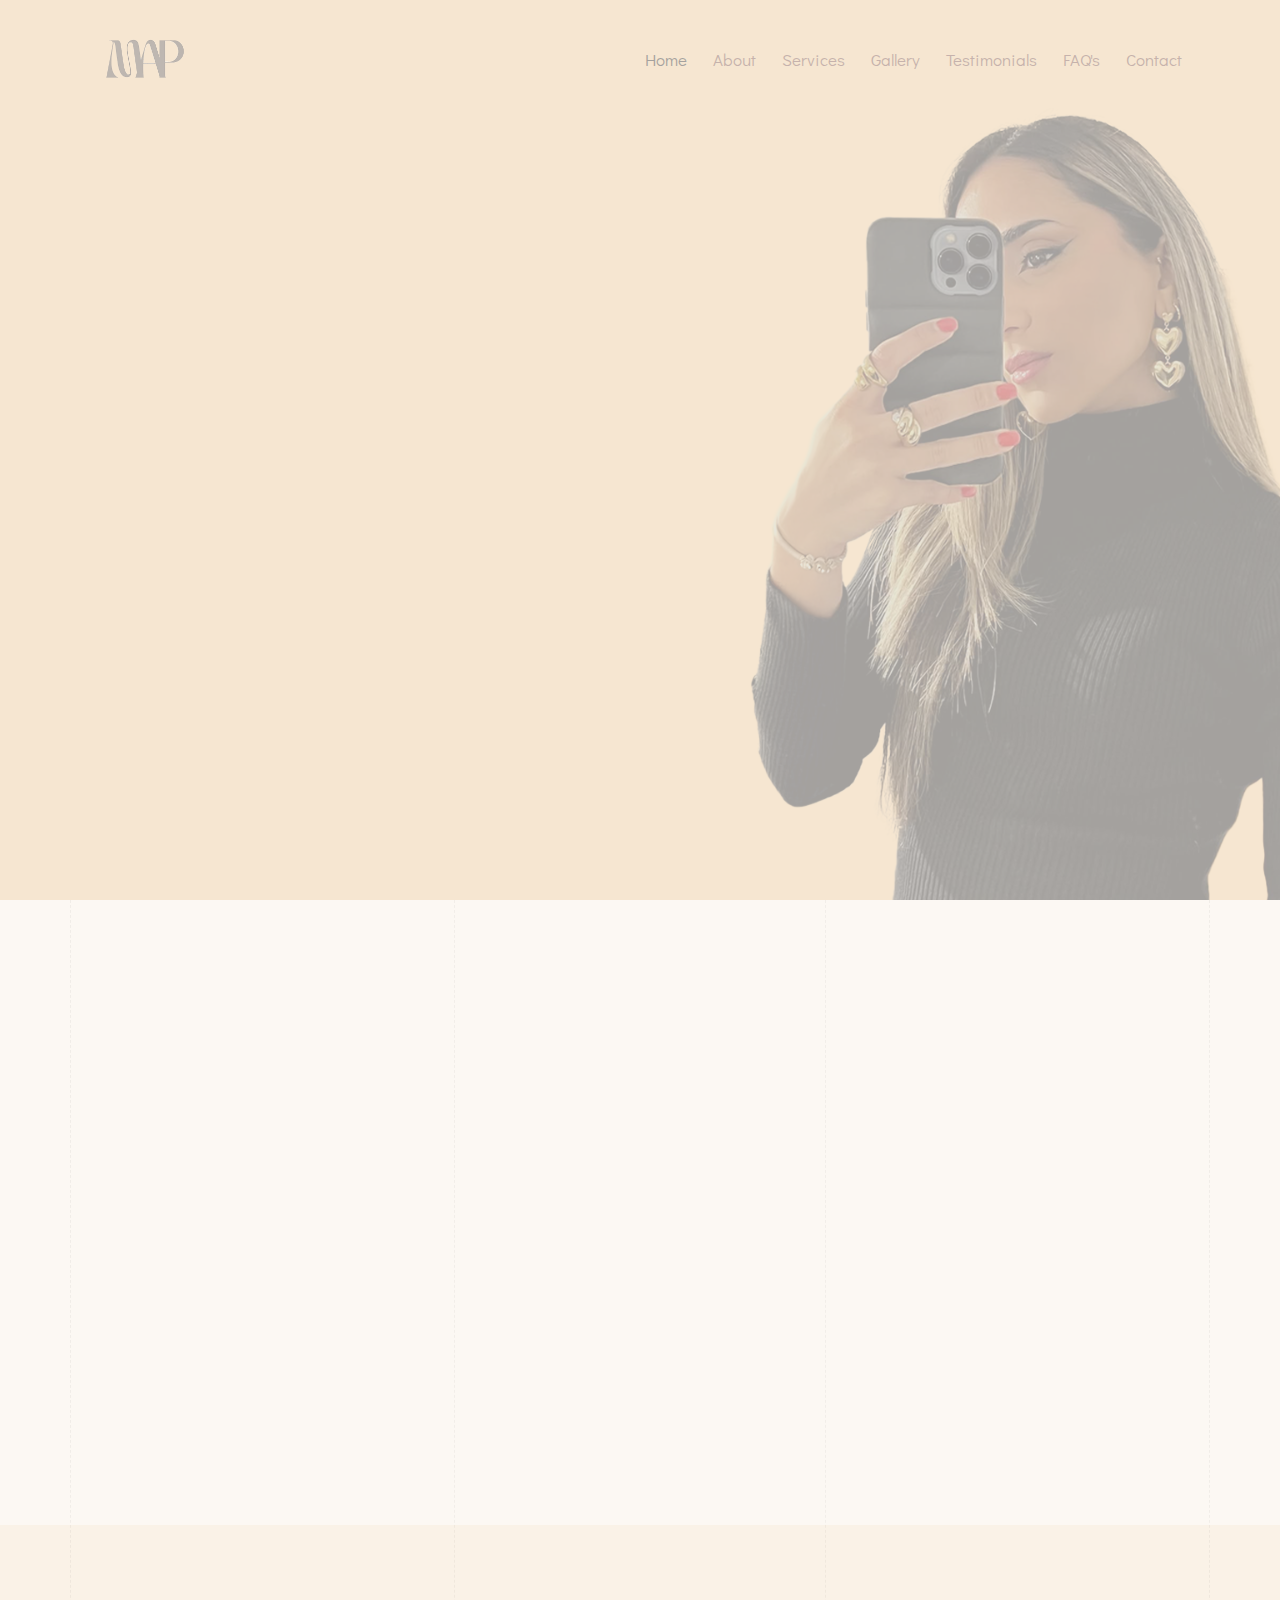
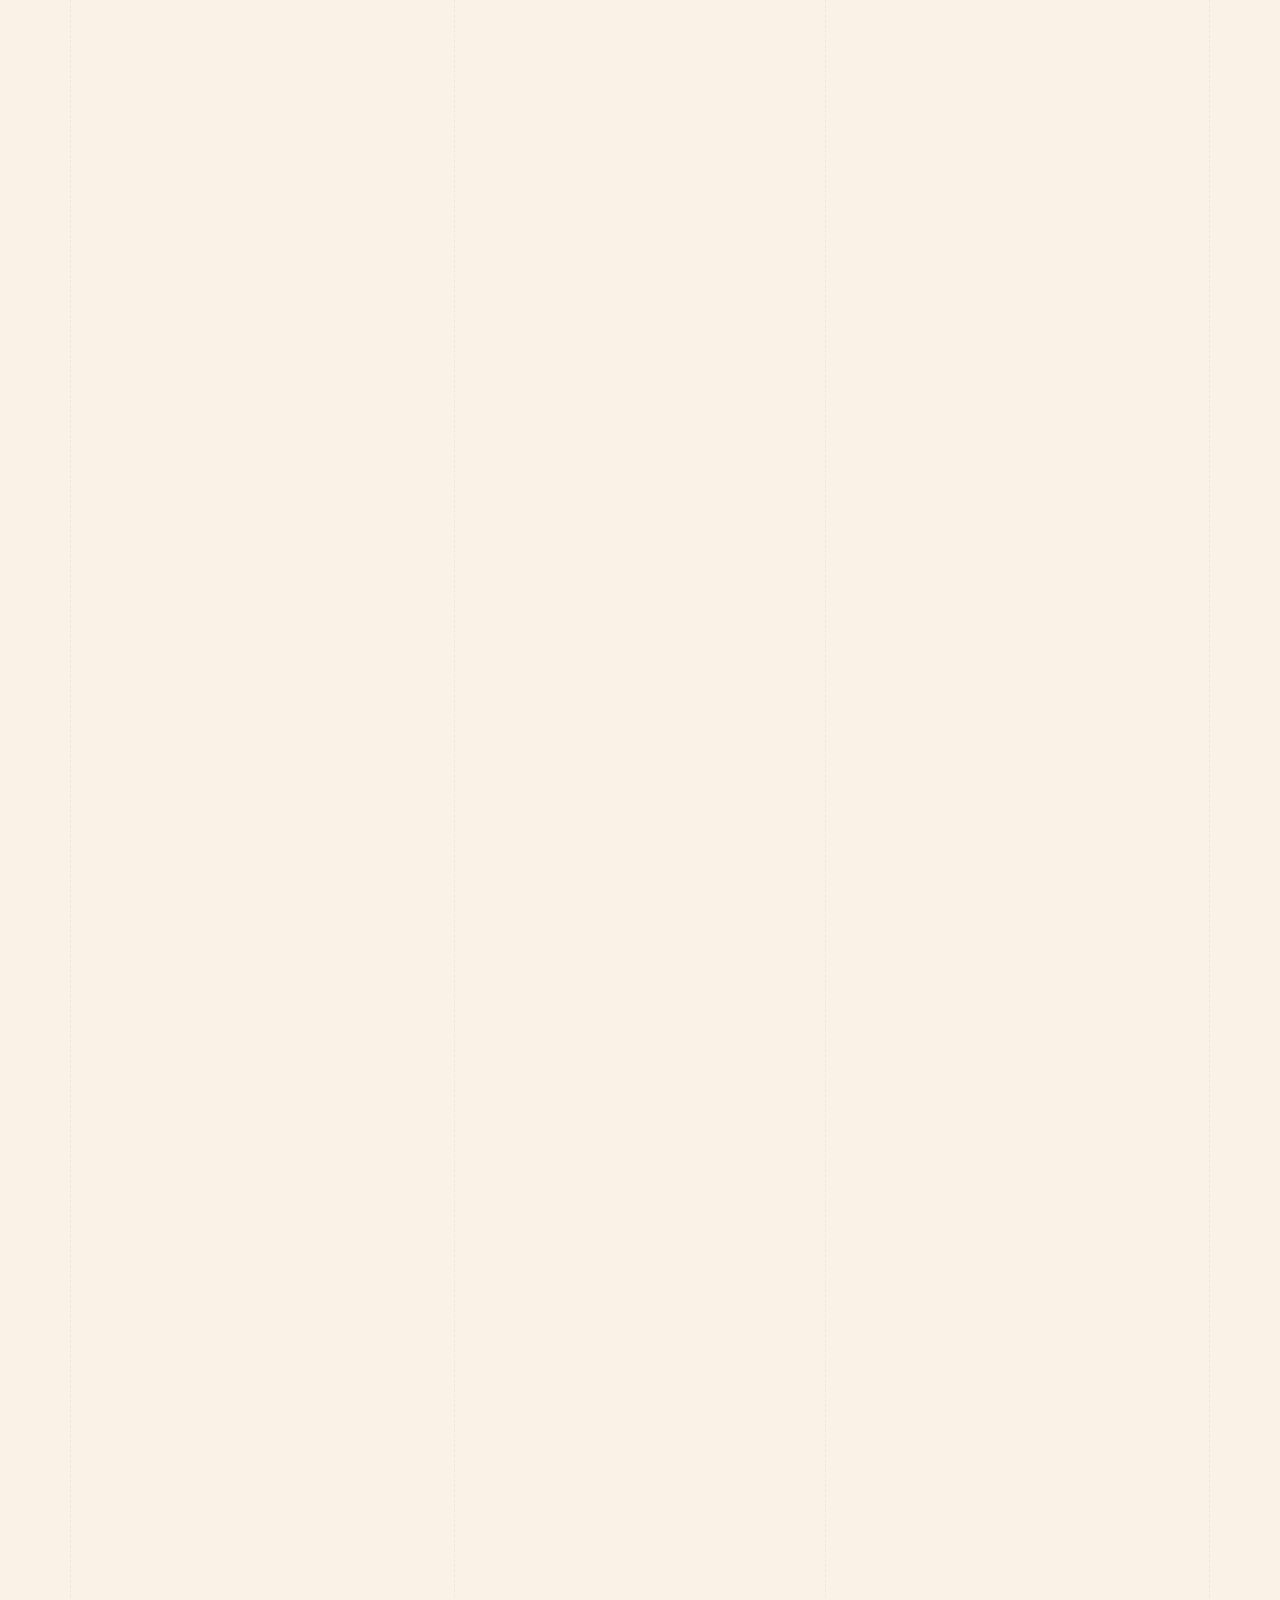
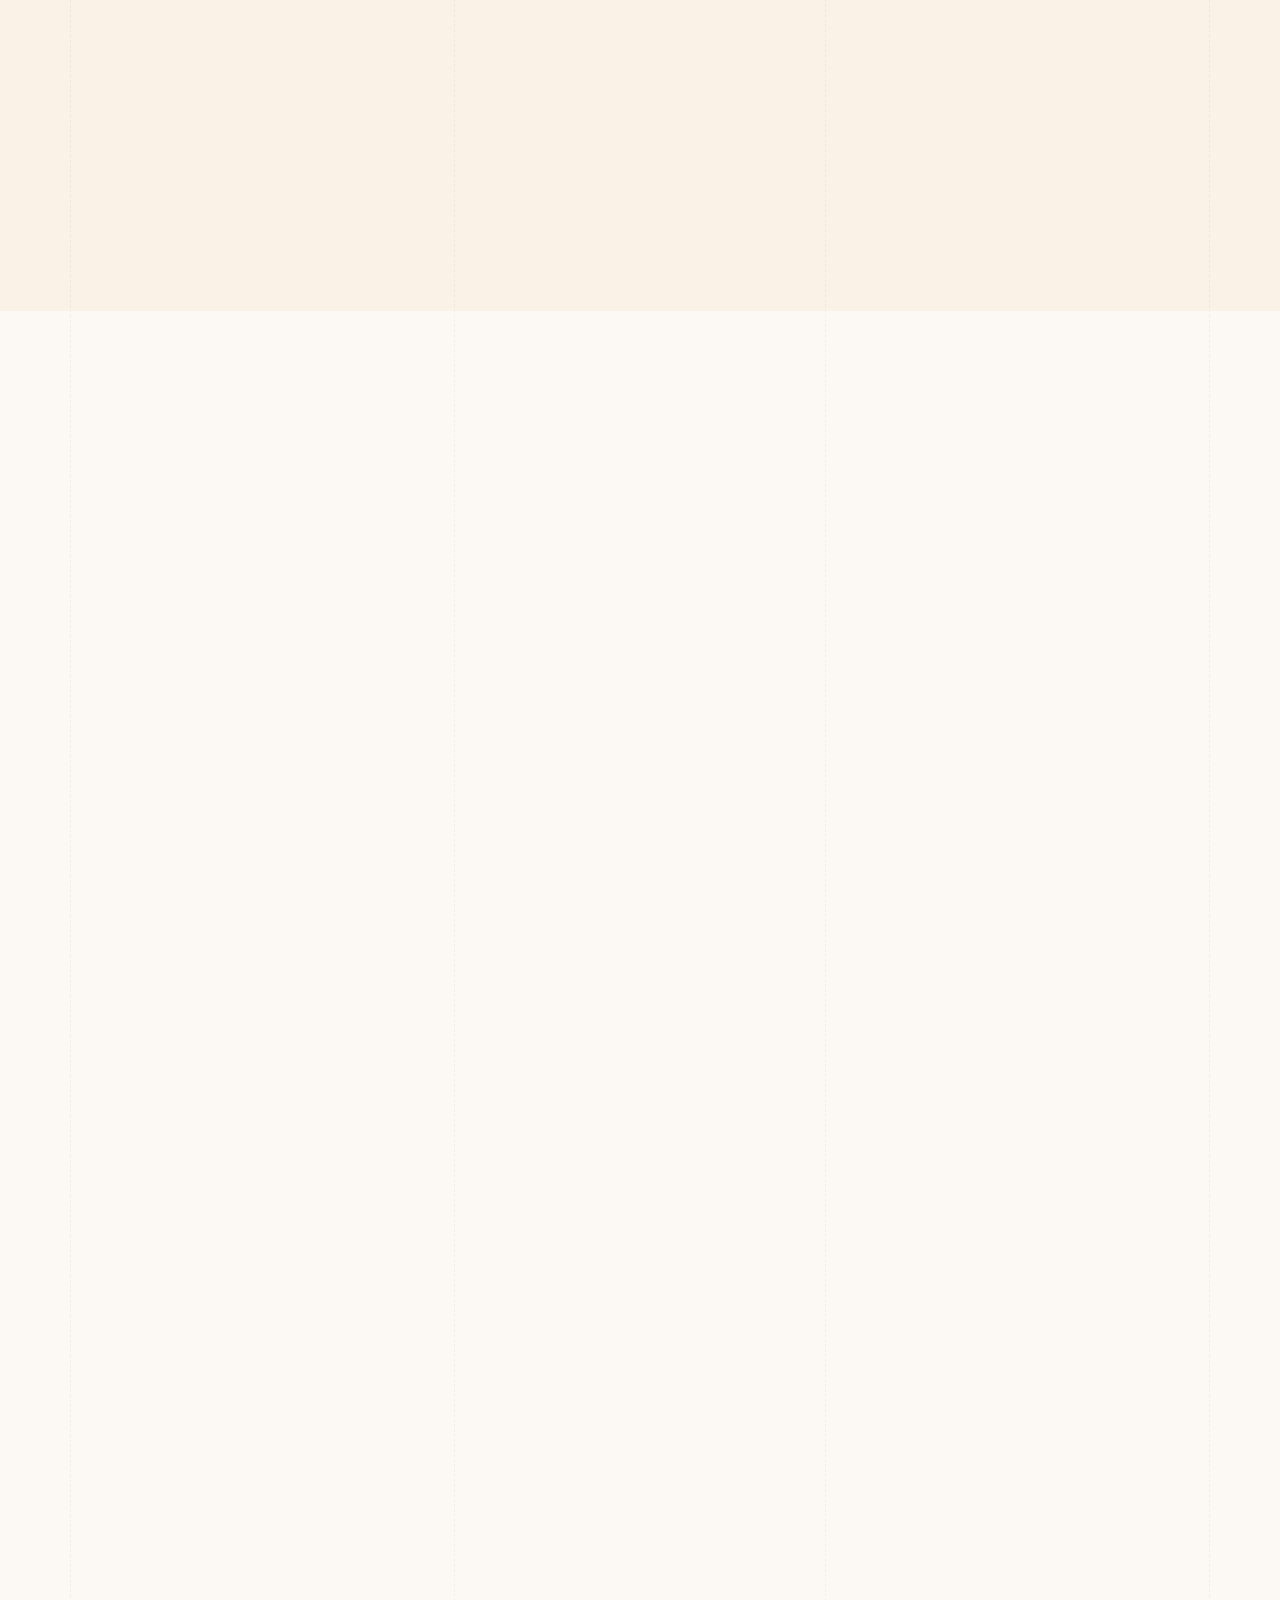
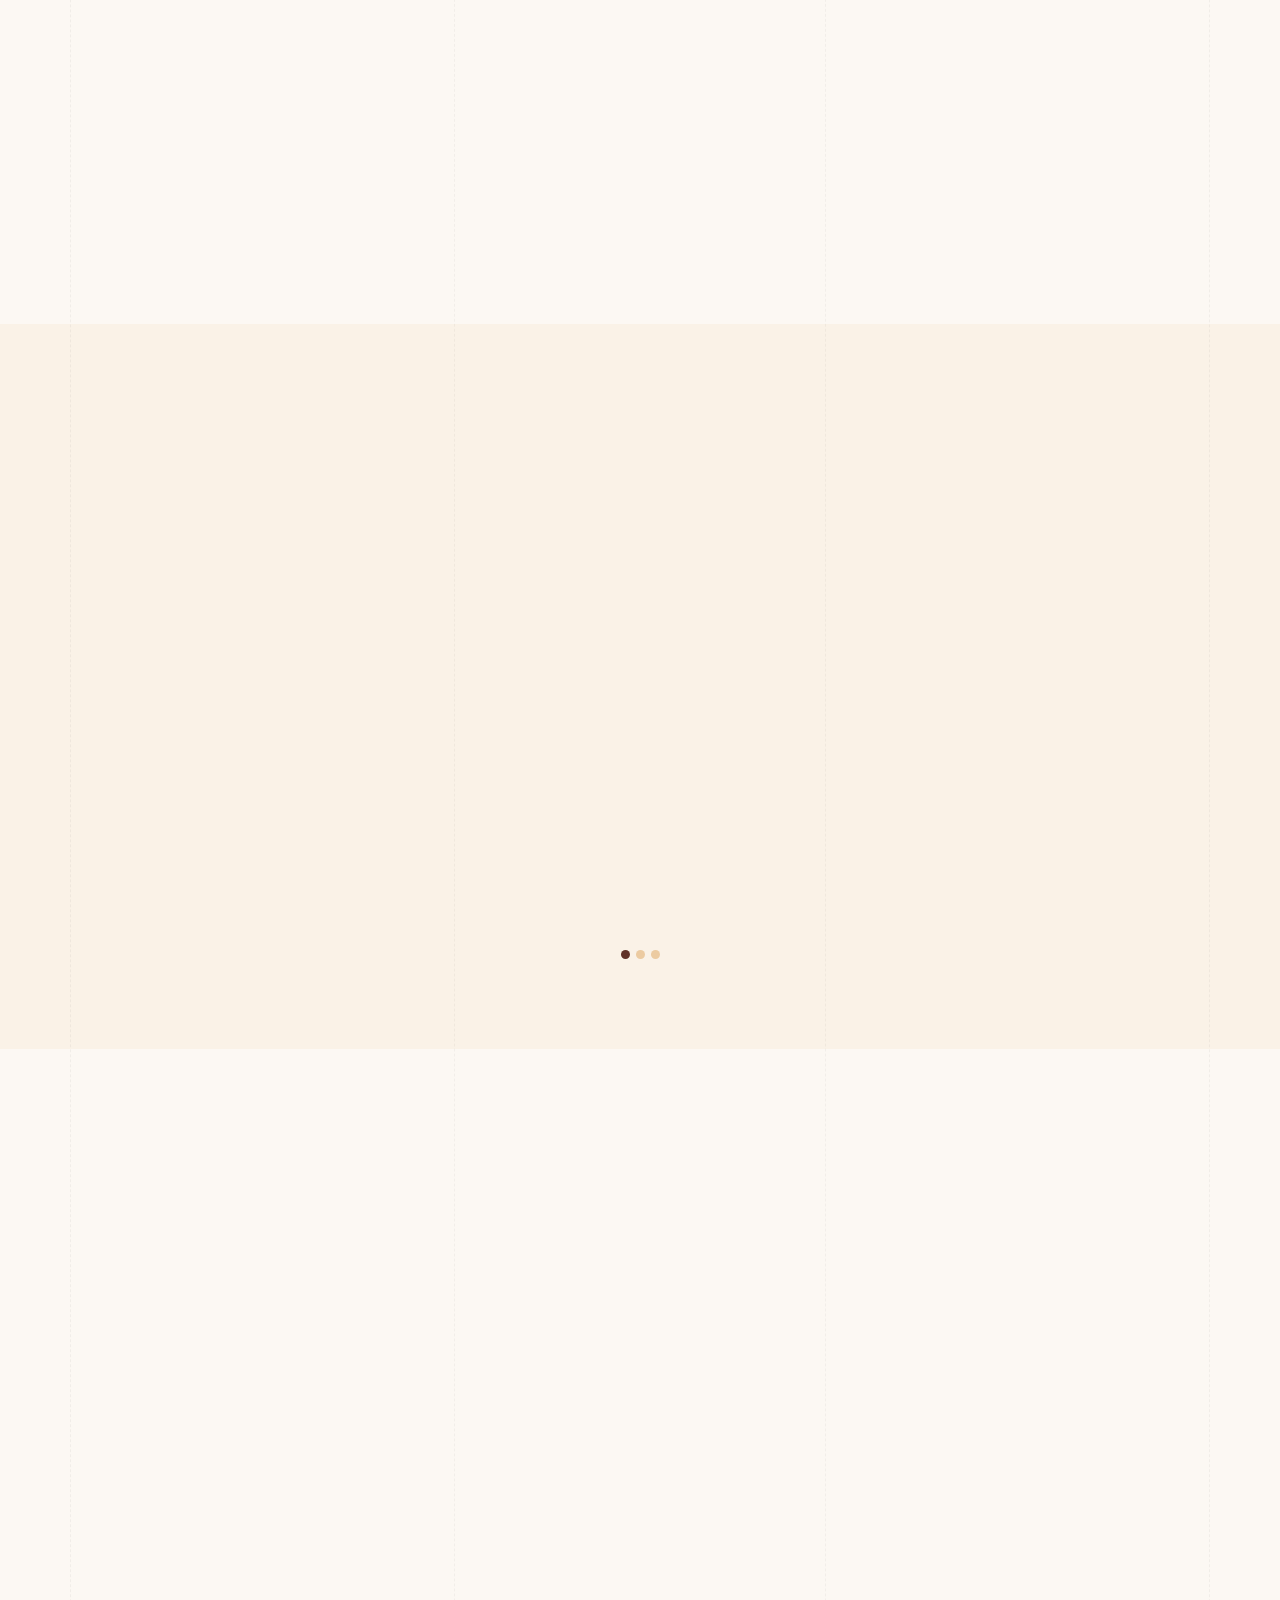
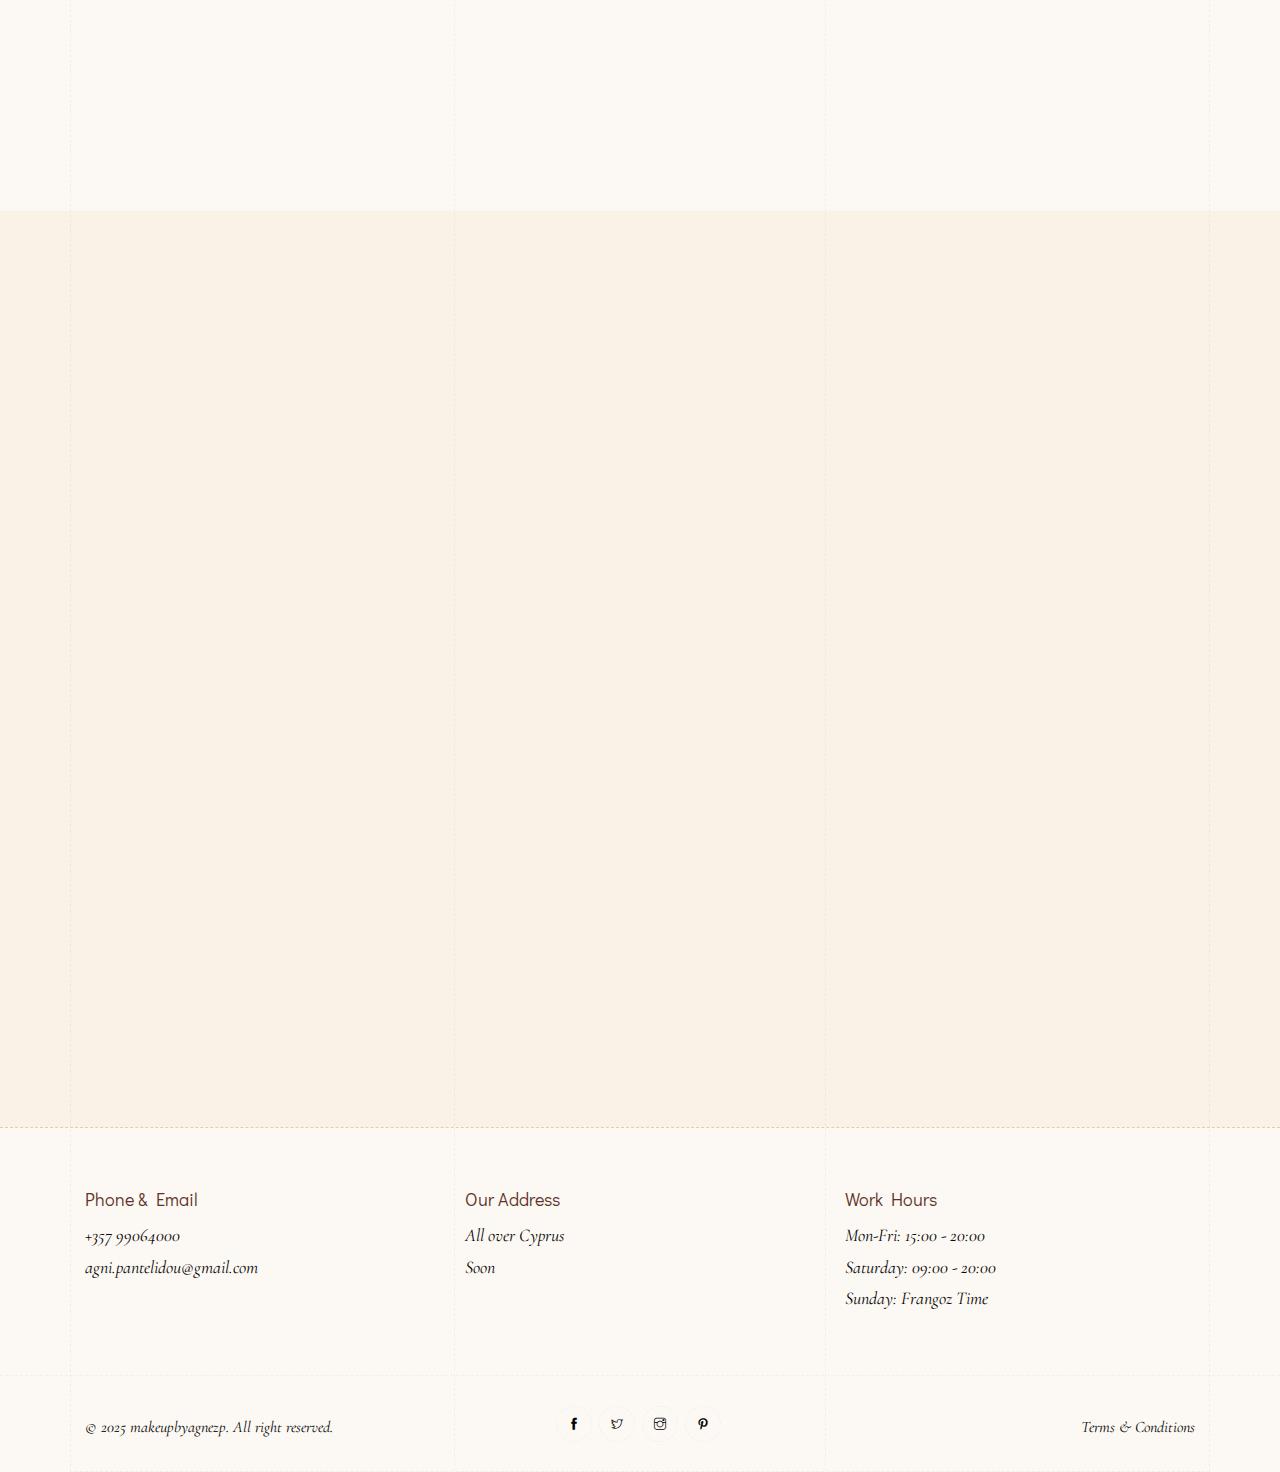
==== commit 61e0181c: "integrated formspree" ====
--- a/index.html
+++ b/index.html
@@ -545,39 +545,40 @@
                 </div>
             </div>
 
-            <!-- Contact Form -->
-            <div class="col-md-6 offset-md-1 animate-box" data-animate-effect="fadeInRight">
-                <h6>Get in touch</h6>
-                <form method="post" class="contact__form" action="mail.php">
-                    <div class="row">
-                        <div class="col-12">
-                            <div class="alert alert-success contact__msg" style="display: none" role="alert">
-                                Your message was sent successfully.
-                            </div>
-                        </div>
-                    </div>
-                    <div class="row">
-                        <div class="col-md-12 form-group">
-                            <input name="name" type="text" placeholder="Your Name *" required>
-                        </div>
-                        <div class="col-md-6 form-group">
-                            <input name="email" type="email" placeholder="Your Email *" required>
-                        </div>
-                        <div class="col-md-6 form-group">
-                            <input name="phone" type="text" placeholder="Your Number *" required>
-                        </div>
-                        <div class="col-md-12 form-group">
-                            <input name="subject" type="text" placeholder="Subject *" required>
-                        </div>
-                        <div class="col-md-12 form-group">
-                            <textarea name="message" id="message" cols="30" rows="4" placeholder="Message *" required></textarea>
-                        </div>
-                        <div class="col-md-12">
-                            <input name="submit" type="submit" value="Send Message">
-                        </div>
-                    </div>
-                </form>
-            </div>
+       <!-- Contact Form -->
+<div class="col-md-6 offset-md-1 animate-box" data-animate-effect="fadeInRight">
+    <h6>Get in touch</h6>
+    <form method="POST" class="contact__form" action="https://formspree.io/f/xyzzbejg">
+        <div class="row">
+            <div class="col-12">
+                <div class="alert alert-success contact__msg" style="display: none" role="alert">
+                    Your message was sent successfully. We'll get back to you in the next 24hrs!
+                </div>
+            </div>
+        </div>
+        <div class="row">
+            <div class="col-md-12 form-group">
+                <input name="name" type="text" placeholder="Your Name *" required>
+            </div>
+            <div class="col-md-6 form-group">
+                <input name="email" type="email" placeholder="Your Email *" required>
+            </div>
+            <div class="col-md-6 form-group">
+                <input name="phone" type="text" placeholder="Your Number *" required>
+            </div>
+            <div class="col-md-12 form-group">
+                <input name="subject" type="text" placeholder="Subject *" required>
+            </div>
+            <div class="col-md-12 form-group">
+                <textarea name="message" id="message" cols="30" rows="4" placeholder="Message *" required></textarea>
+            </div>
+            <div class="col-md-12">
+                <button type="submit">Send Message</button>
+            </div>
+        </div>
+    </form>
+</div>
+
         </div>
     </div>
 </section>
--- a/css/style.css
+++ b/css/style.css
@@ -778,6 +778,12 @@
     -webkit-transition: all .3s;
     transition: all .3s;
 }
+
+/* Add this at the bottom of your CSS */
+.navbar.mobile-hidden {
+    display: none !important;
+}
+
 @media screen and (max-width: 767px) {
     .navbar {
         padding-left: 0px;
@@ -2420,7 +2426,7 @@
   /* ===== Responsive Design for Smaller Devices ===== */
   @media (max-width: 767px) {
     .instagram-embed {
-      height: 400px; /* Slightly smaller height for mobile devices */
+      height: 5000px; /* Slightly smaller height for mobile devices */
     }
   }
   
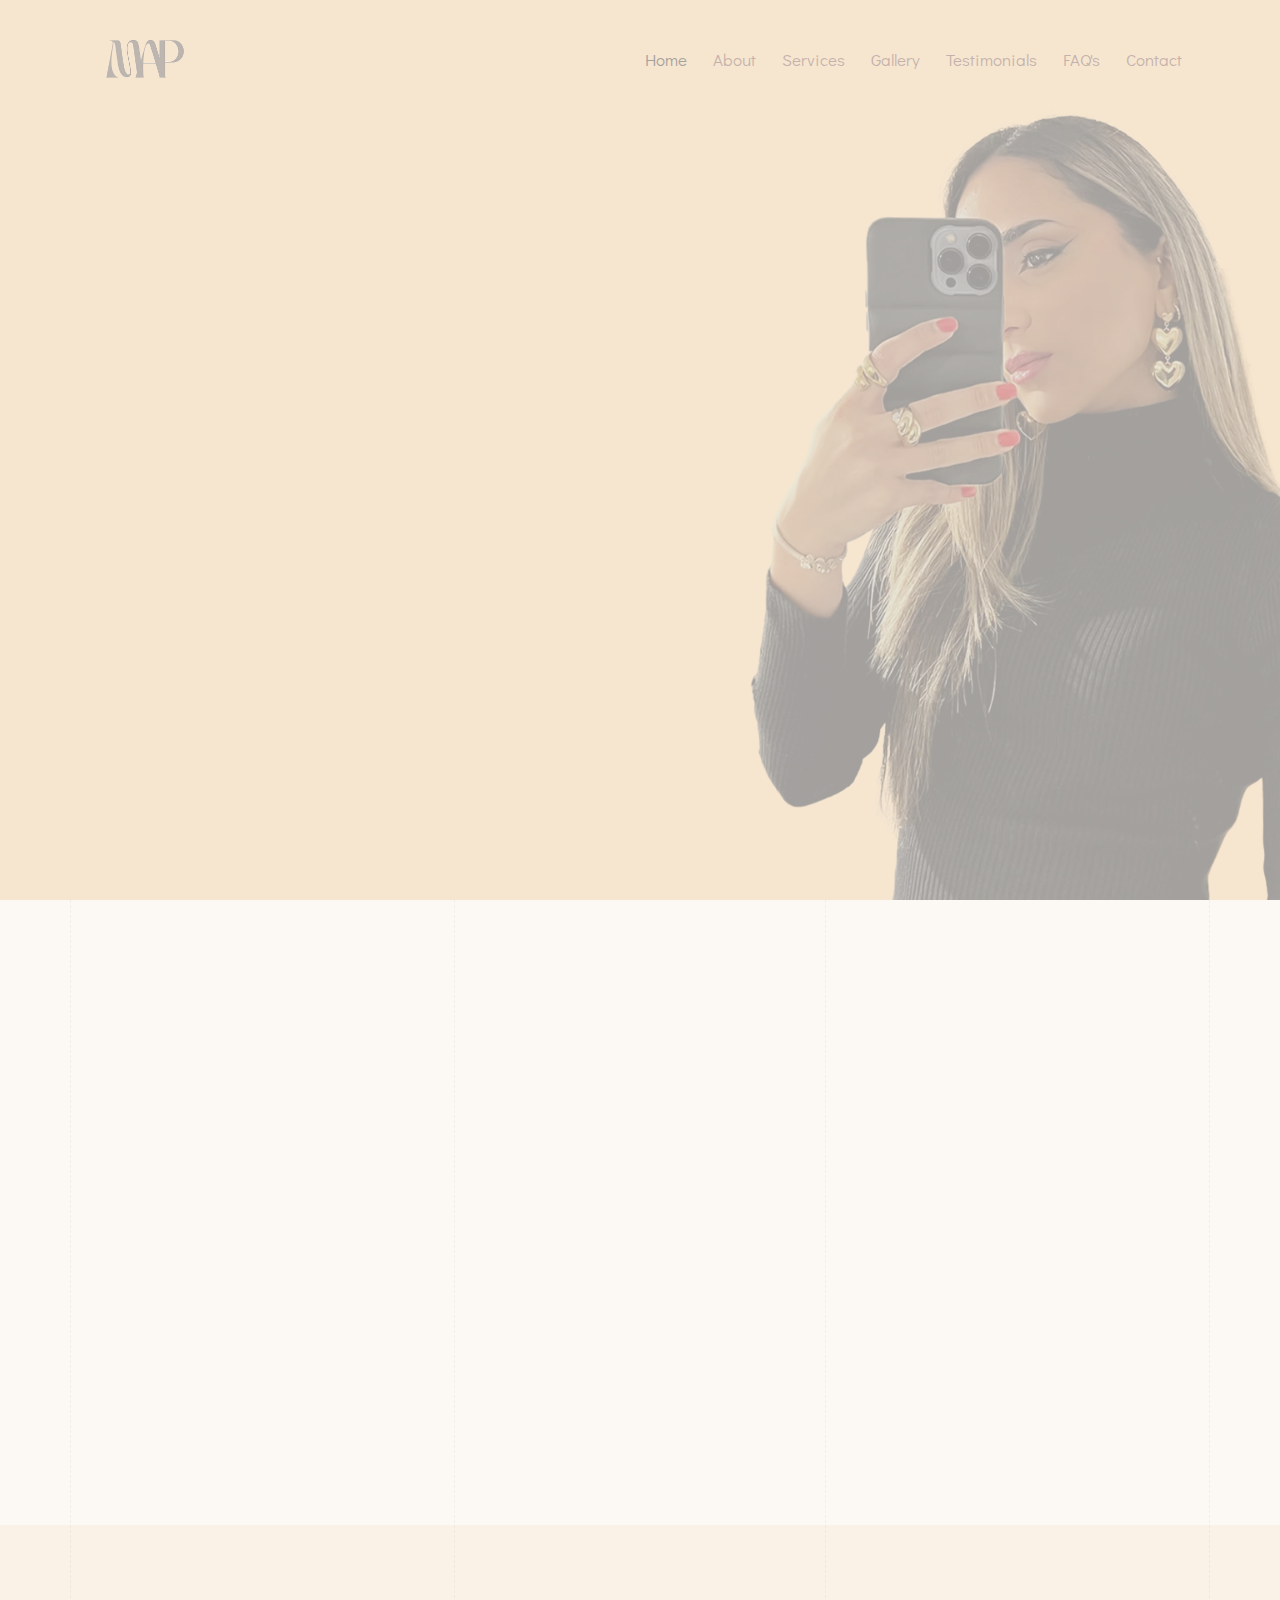
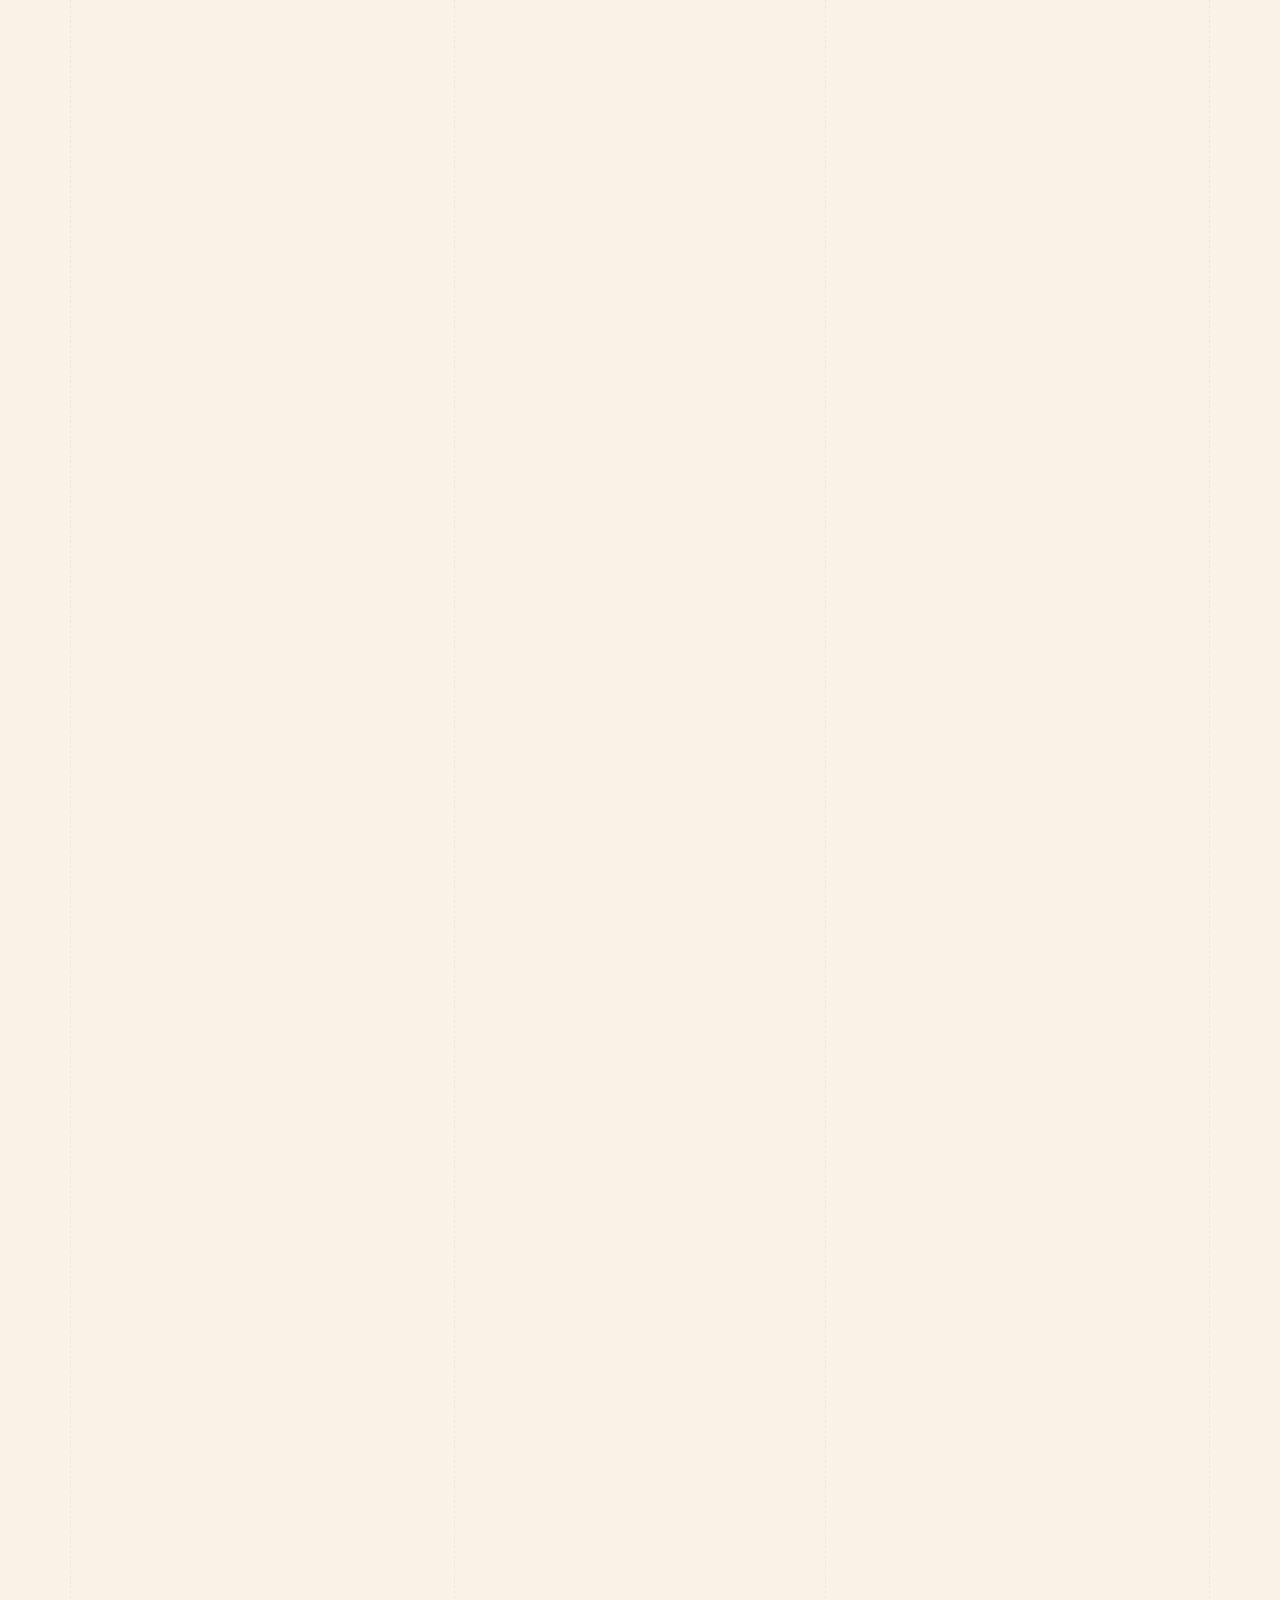
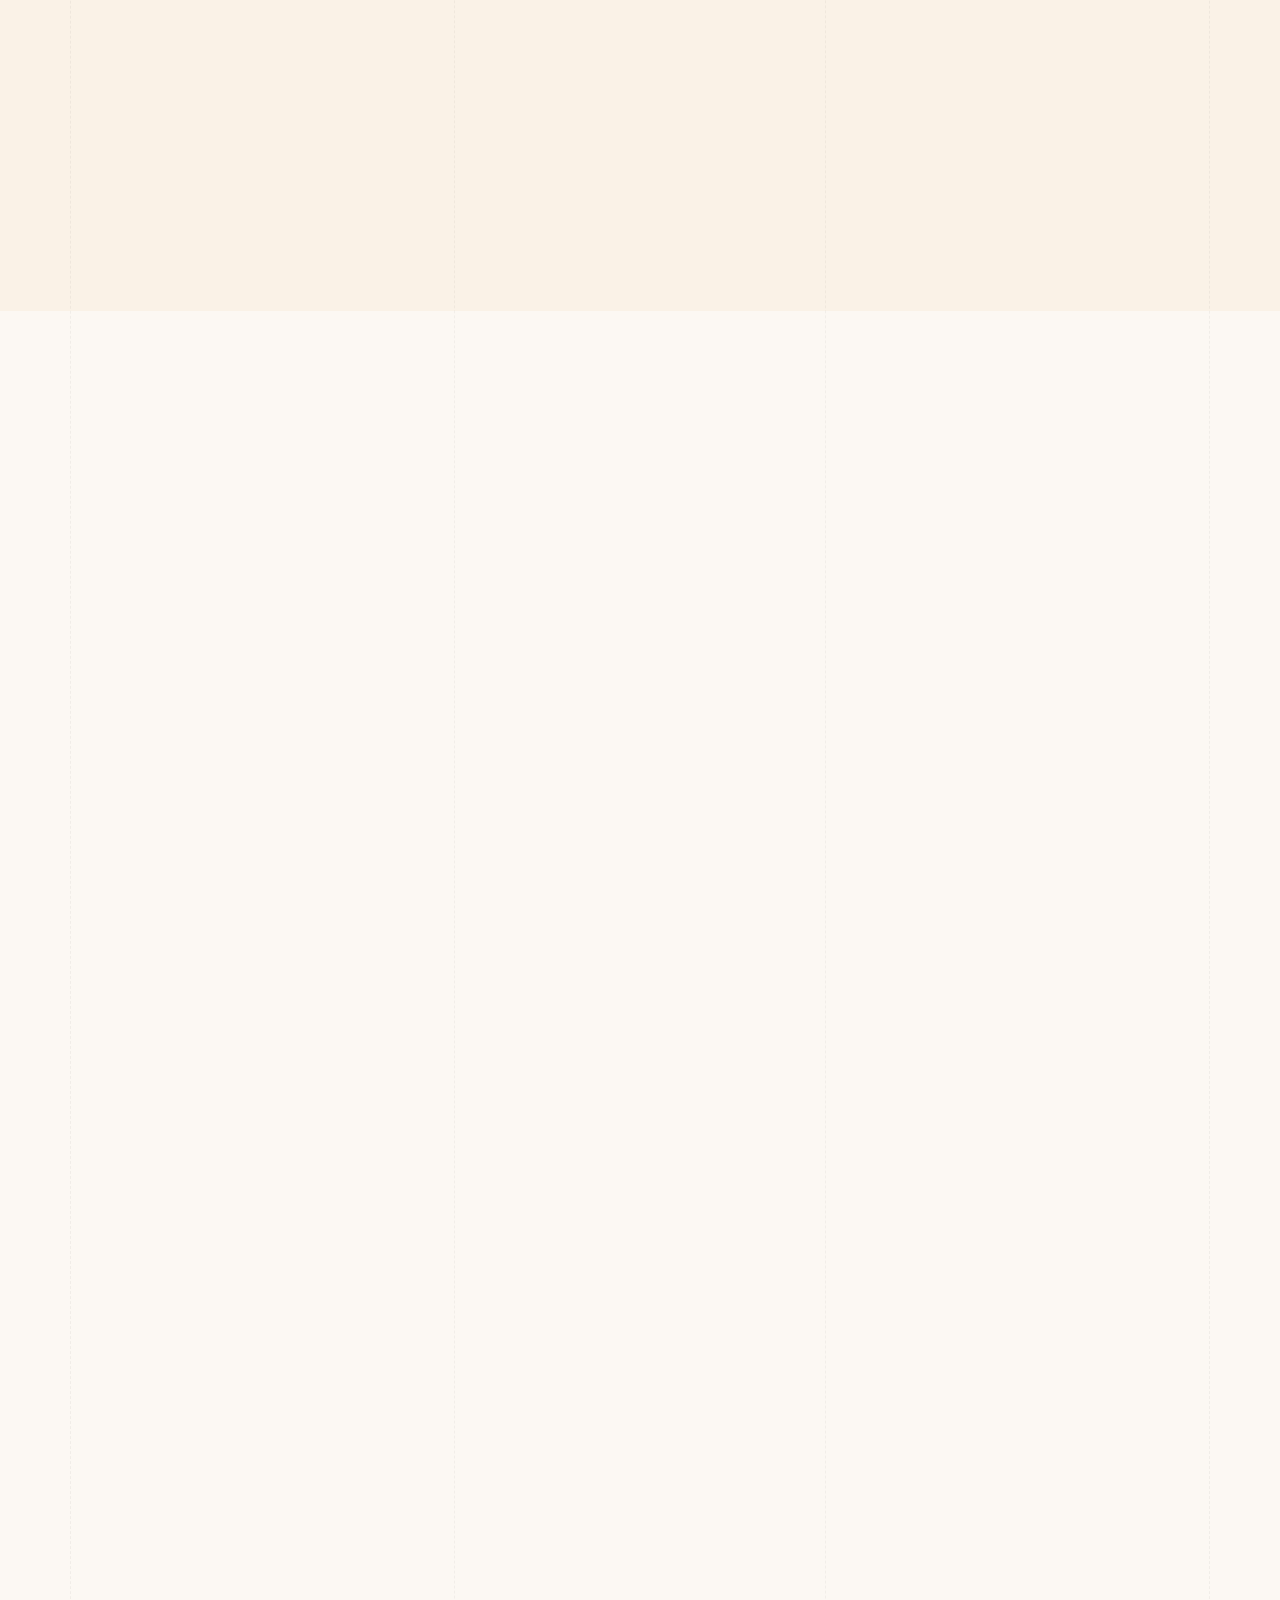
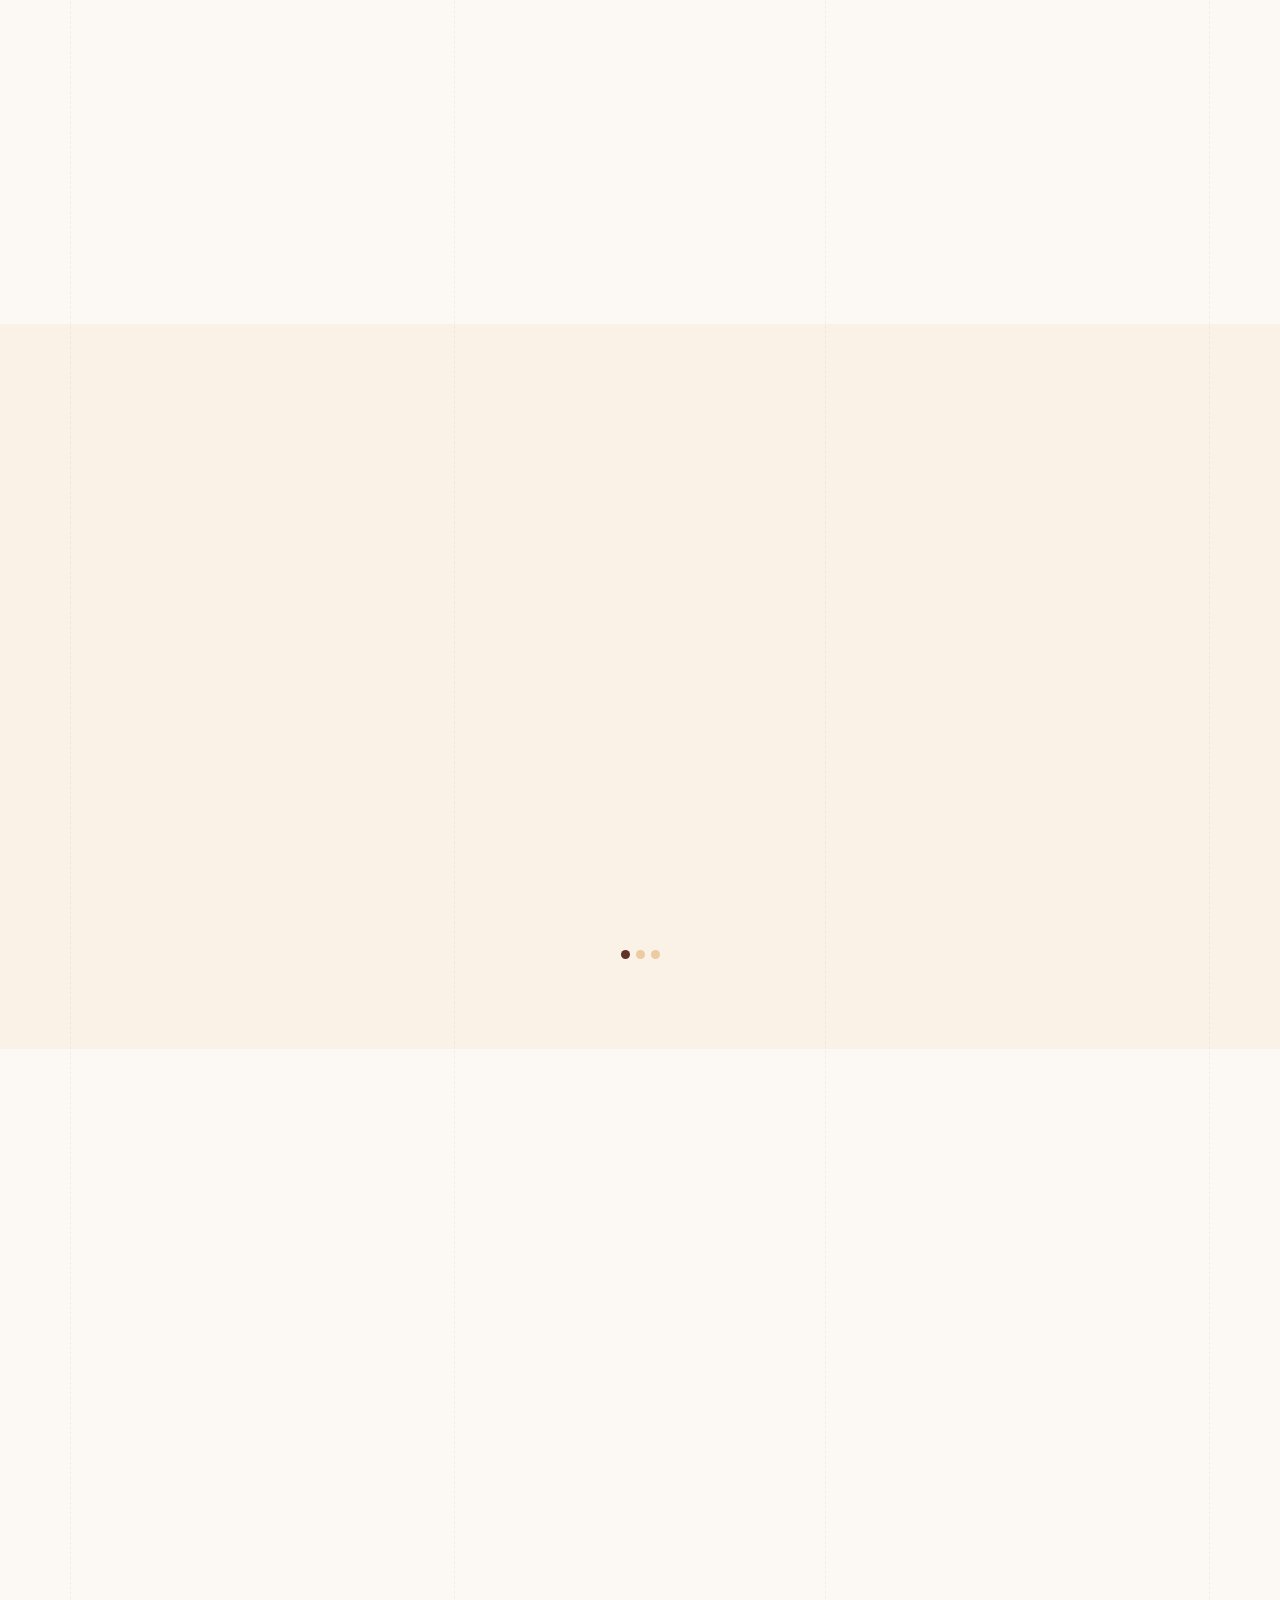
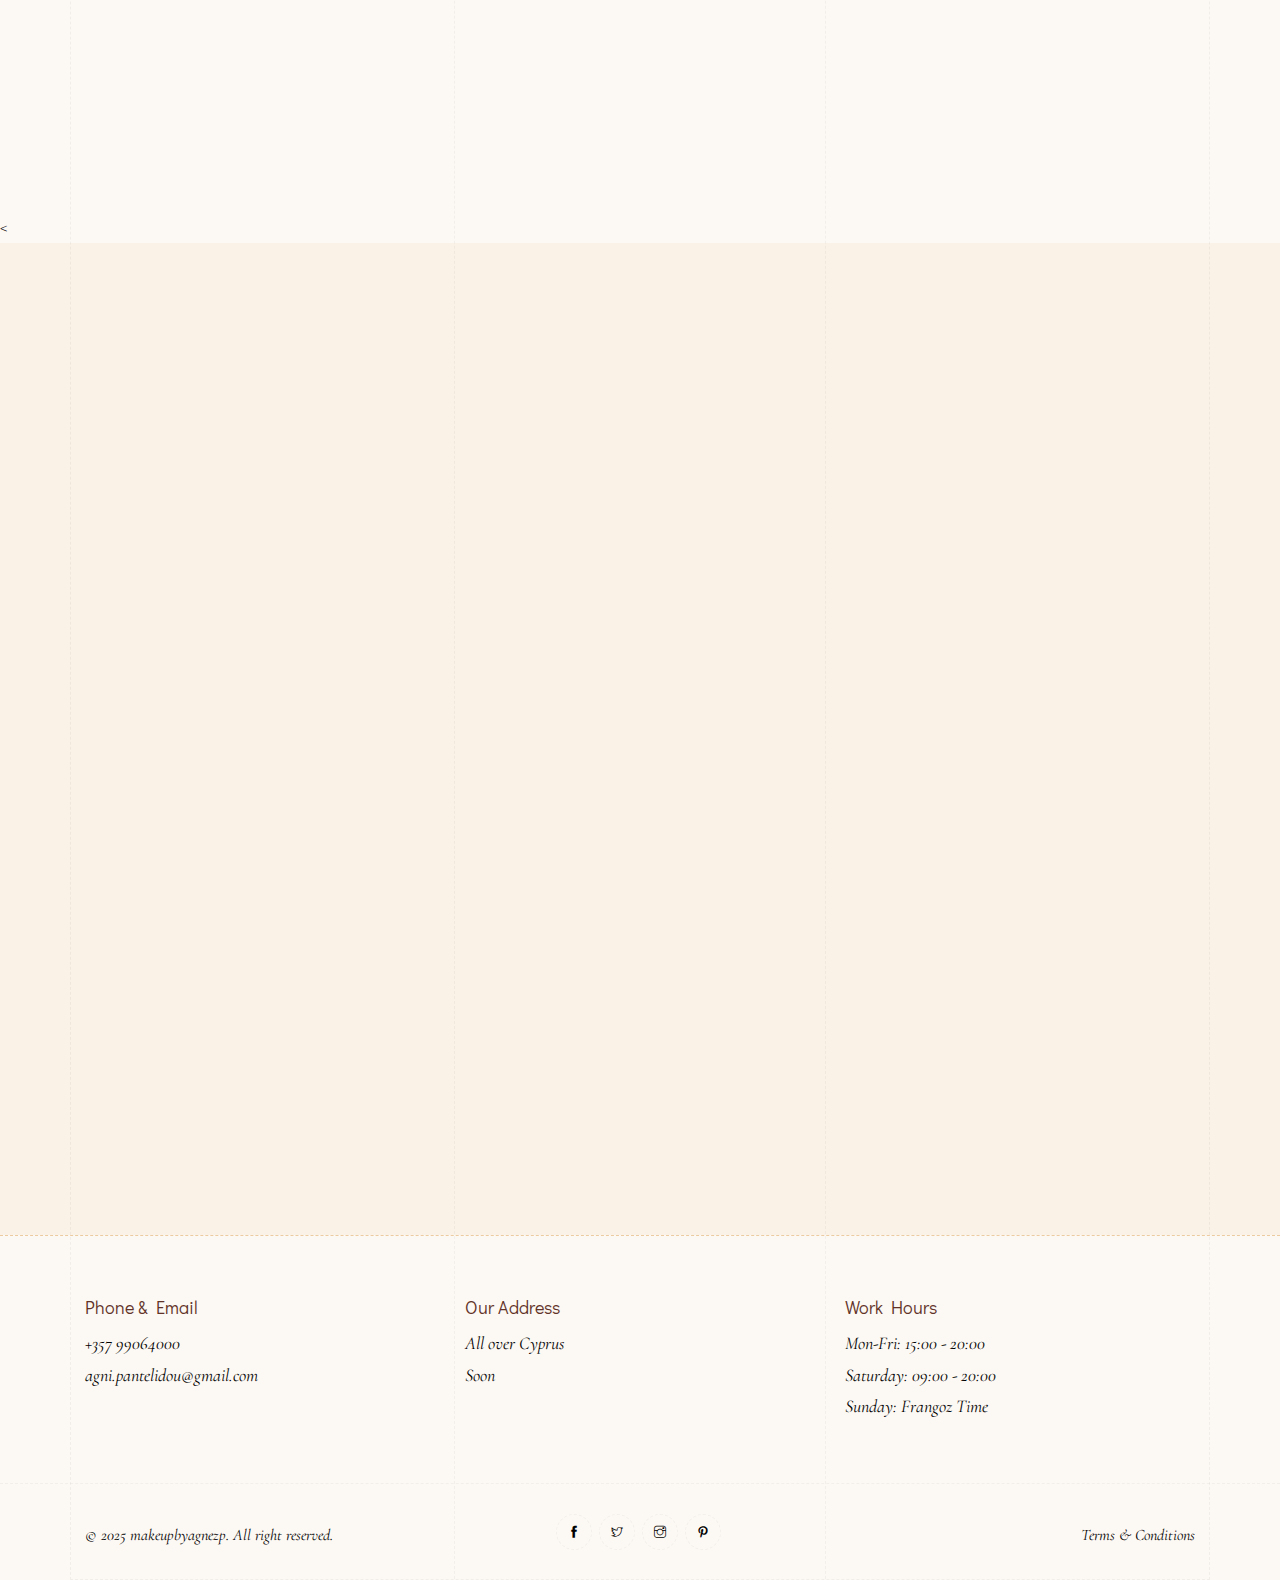
==== commit cb6c8df1: "added changes to instagram embed" ====
--- a/index.html
+++ b/index.html
@@ -517,7 +517,7 @@
 
 
 
-<!-- Contact Section -->
+<<!-- Contact Section -->
 <section id="contact" class="contact section-padding bg-cream">
     <div class="container">
         <!-- Section Title -->
@@ -534,51 +534,60 @@
         <div class="row align-items-center">
             <!-- Instagram Preview -->
             <div class="col-md-5 mb-30 animate-box" data-animate-effect="fadeInLeft">
-                <div class="instagram-embed">
-                    <iframe 
-                        src="https://www.instagram.com/makeupbyagnezp/embed"
-                        allowtransparency="true"
-                        frameborder="0"
-                        scrolling="no"
-                        style="border: 0;">
-                    </iframe>
-                </div>
-            </div>
-
-       <!-- Contact Form -->
-<div class="col-md-6 offset-md-1 animate-box" data-animate-effect="fadeInRight">
-    <h6>Get in touch</h6>
-    <form method="POST" class="contact__form" action="https://formspree.io/f/xyzzbejg">
-        <div class="row">
-            <div class="col-12">
-                <div class="alert alert-success contact__msg" style="display: none" role="alert">
-                    Your message was sent successfully. We'll get back to you in the next 24hrs!
-                </div>
-            </div>
-        </div>
-        <div class="row">
-            <div class="col-md-12 form-group">
-                <input name="name" type="text" placeholder="Your Name *" required>
-            </div>
-            <div class="col-md-6 form-group">
-                <input name="email" type="email" placeholder="Your Email *" required>
-            </div>
-            <div class="col-md-6 form-group">
-                <input name="phone" type="text" placeholder="Your Number *" required>
-            </div>
-            <div class="col-md-12 form-group">
-                <input name="subject" type="text" placeholder="Subject *" required>
-            </div>
-            <div class="col-md-12 form-group">
-                <textarea name="message" id="message" cols="30" rows="4" placeholder="Message *" required></textarea>
-            </div>
-            <div class="col-md-12">
-                <button type="submit">Send Message</button>
-            </div>
-        </div>
-    </form>
-</div>
-
+                <div class="instagram-embed-container">
+                    <div class="instagram-embed">
+                        <iframe 
+                            src="https://www.instagram.com/makeupbyagnezp/embed"
+                            allowtransparency="true"
+                            frameborder="0"
+                            scrolling="no"
+                            loading="lazy"
+                            title="Instagram Embed">
+                        </iframe>
+                    </div>
+                    <div class="instagram-cta buttons">
+                        <div class="butn-dark">
+                            <a href="https://www.instagram.com/makeupbyagnezp" target="_blank" rel="noopener noreferrer">
+                                <span>Follow Us on Instagram</span>
+                            </a>
+                        </div>
+                    </div>
+                </div>
+            </div>
+
+            <!-- Contact Form -->
+            <div class="col-md-6 offset-md-1 animate-box" data-animate-effect="fadeInRight">
+                <h6>Get in touch</h6>
+                <form method="POST" class="contact__form" action="https://formspree.io/f/xyzzbejg">
+                    <div class="row">
+                        <div class="col-12">
+                            <div class="alert alert-success contact__msg" style="display: none" role="alert">
+                                Your message was sent successfully. We'll get back to you in the next 24hrs!
+                            </div>
+                        </div>
+                    </div>
+                    <div class="row">
+                        <div class="col-md-12 form-group">
+                            <input name="name" type="text" placeholder="Your Name *" required>
+                        </div>
+                        <div class="col-md-6 form-group">
+                            <input name="email" type="email" placeholder="Your Email *" required>
+                        </div>
+                        <div class="col-md-6 form-group">
+                            <input name="phone" type="text" placeholder="Your Number *" required>
+                        </div>
+                        <div class="col-md-12 form-group">
+                            <input name="subject" type="text" placeholder="Subject *" required>
+                        </div>
+                        <div class="col-md-12 form-group">
+                            <textarea name="message" id="message" cols="30" rows="4" placeholder="Message *" required></textarea>
+                        </div>
+                        <div class="col-md-12">
+                            <button type="submit">Send Message</button>
+                        </div>
+                    </div>
+                </form>
+            </div>
         </div>
     </div>
 </section>
--- a/css/style.css
+++ b/css/style.css
@@ -2405,36 +2405,91 @@
     width: 100%;
     height: 500px;
 }
+/* ===== Instagram Embed Container ===== */
+.instagram-embed-container {
+    display: flex;
+    flex-direction: column;
+    align-items: center;
+    justify-content: center;
+    text-align: center;
+    background: #fff; /* Clean background for clarity */
+    border-radius: 15px; /* Rounded corners for modern design */
+    box-shadow: 0 4px 15px rgba(0, 0, 0, 0.1); /* Soft shadow for depth */
+    overflow: hidden;
+    padding: 15px;
+    margin-bottom: 30px; /* Separation from other sections */
+}
 
 /* ===== Instagram Embed ===== */
 .instagram-embed {
     position: relative;
     width: 100%;
-    height: 500px; /* Fixed height for desktop */
     overflow: hidden;
-    border-radius: 20px; /* Rounded corners */
-  }
-  
-  /* Style the iframe directly */
-  .instagram-embed iframe {
+    border-radius: 15px;
+    aspect-ratio: 1 / 1; /* Maintains square aspect ratio */
+}
+
+.instagram-embed iframe {
     width: 100%;
     height: 100%;
-    border-radius: 20px; /* Ensure corners match the container */
-    border: 0; /* Remove any default border */
-  }
-  
-  /* ===== Responsive Design for Smaller Devices ===== */
-  @media (max-width: 767px) {
+    border: 0;
+    border-radius: 15px; /* Ensures iframe corners match */
+}
+
+/* ===== Instagram CTA Button (Using Brown Theme) ===== */
+.instagram-cta {
+    margin-top: 15px; /* Space above the button */
+    text-align: center; /* Center align the button */
+}
+
+.instagram-cta .butn-dark {
+    margin-top: 10px; /* Separation from the embed */
+}
+
+.instagram-cta .butn-dark a {
+    font-size: 16px; /* Readable font size */
+    padding: 10px 28px; /* Balanced padding */
+    background: #613228; /* Brown background from earlier */
+    color: #fcf8f3; /* Light text for contrast */
+    border-radius: 8px; /* Smooth rounded corners */
+    transition: all 0.3s ease; /* Smooth transition */
+}
+
+.instagram-cta .butn-dark a:hover {
+    background: #f9efe2; /* Light cream hover effect */
+    color: #000; /* Dark text for contrast on hover */
+}
+
+/* ===== Responsive Design ===== */
+@media (max-width: 992px) {
     .instagram-embed {
-      height: 5000px; /* Slightly smaller height for mobile devices */
-    }
-  }
-  
-  @media (max-width: 575px) {
+        aspect-ratio: 4 / 3; /* Adapt to wider aspect ratio on tablets */
+    }
+    .instagram-embed-container {
+        padding: 12px;
+    }
+}
+
+@media (max-width: 767px) {
     .instagram-embed {
-      height: 300px; /* Further reduced height for extra-small devices */
-    }
-  }
+        aspect-ratio: 16 / 9; /* Adapt to landscape ratio on mobile */
+    }
+    .instagram-embed-container {
+        padding: 10px;
+    }
+}
+
+@media (max-width: 575px) {
+    .instagram-embed {
+        aspect-ratio: 4 / 5; /* Taller embed for small mobile devices */
+    }
+    .instagram-cta .butn-dark a {
+        font-size: 14px; /* Slightly smaller text for mobile screens */
+        padding: 8px 18px; /* Compact padding for smaller viewports */
+    }
+}
+
+
 
 
 
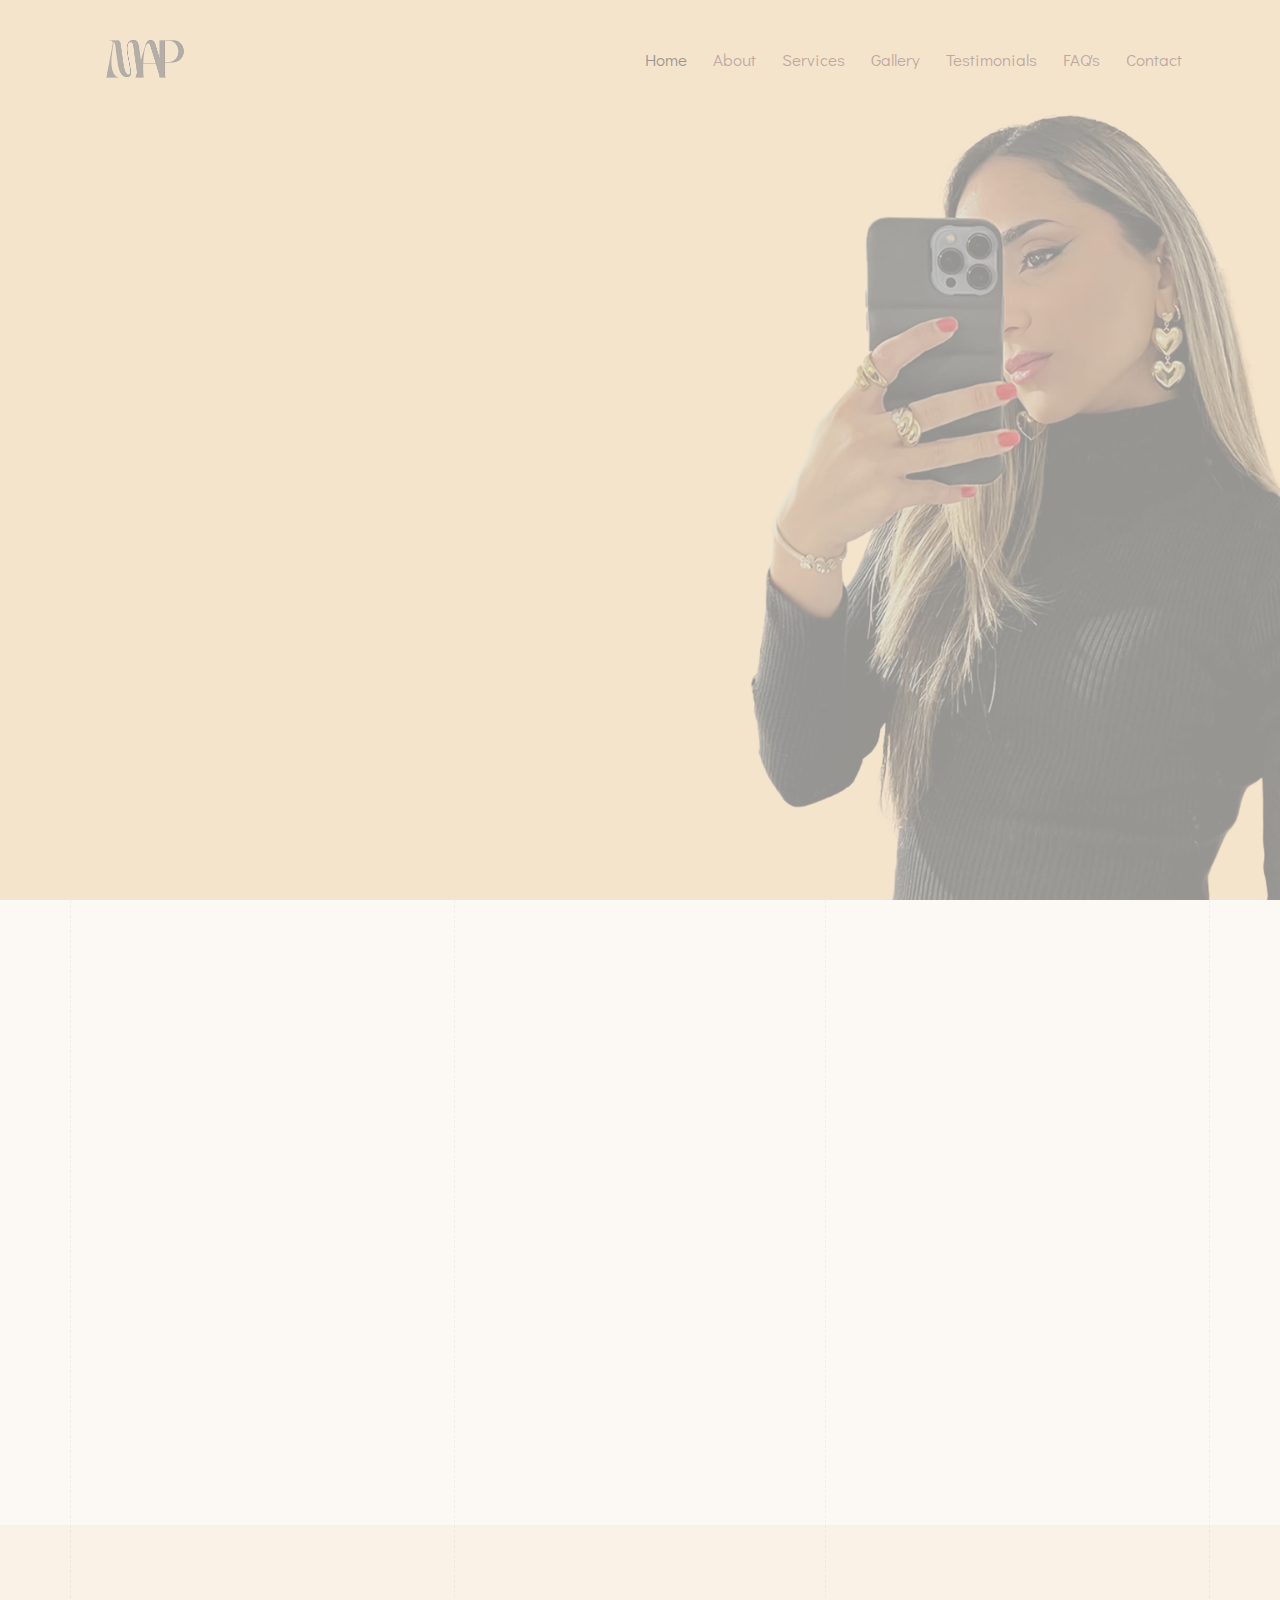
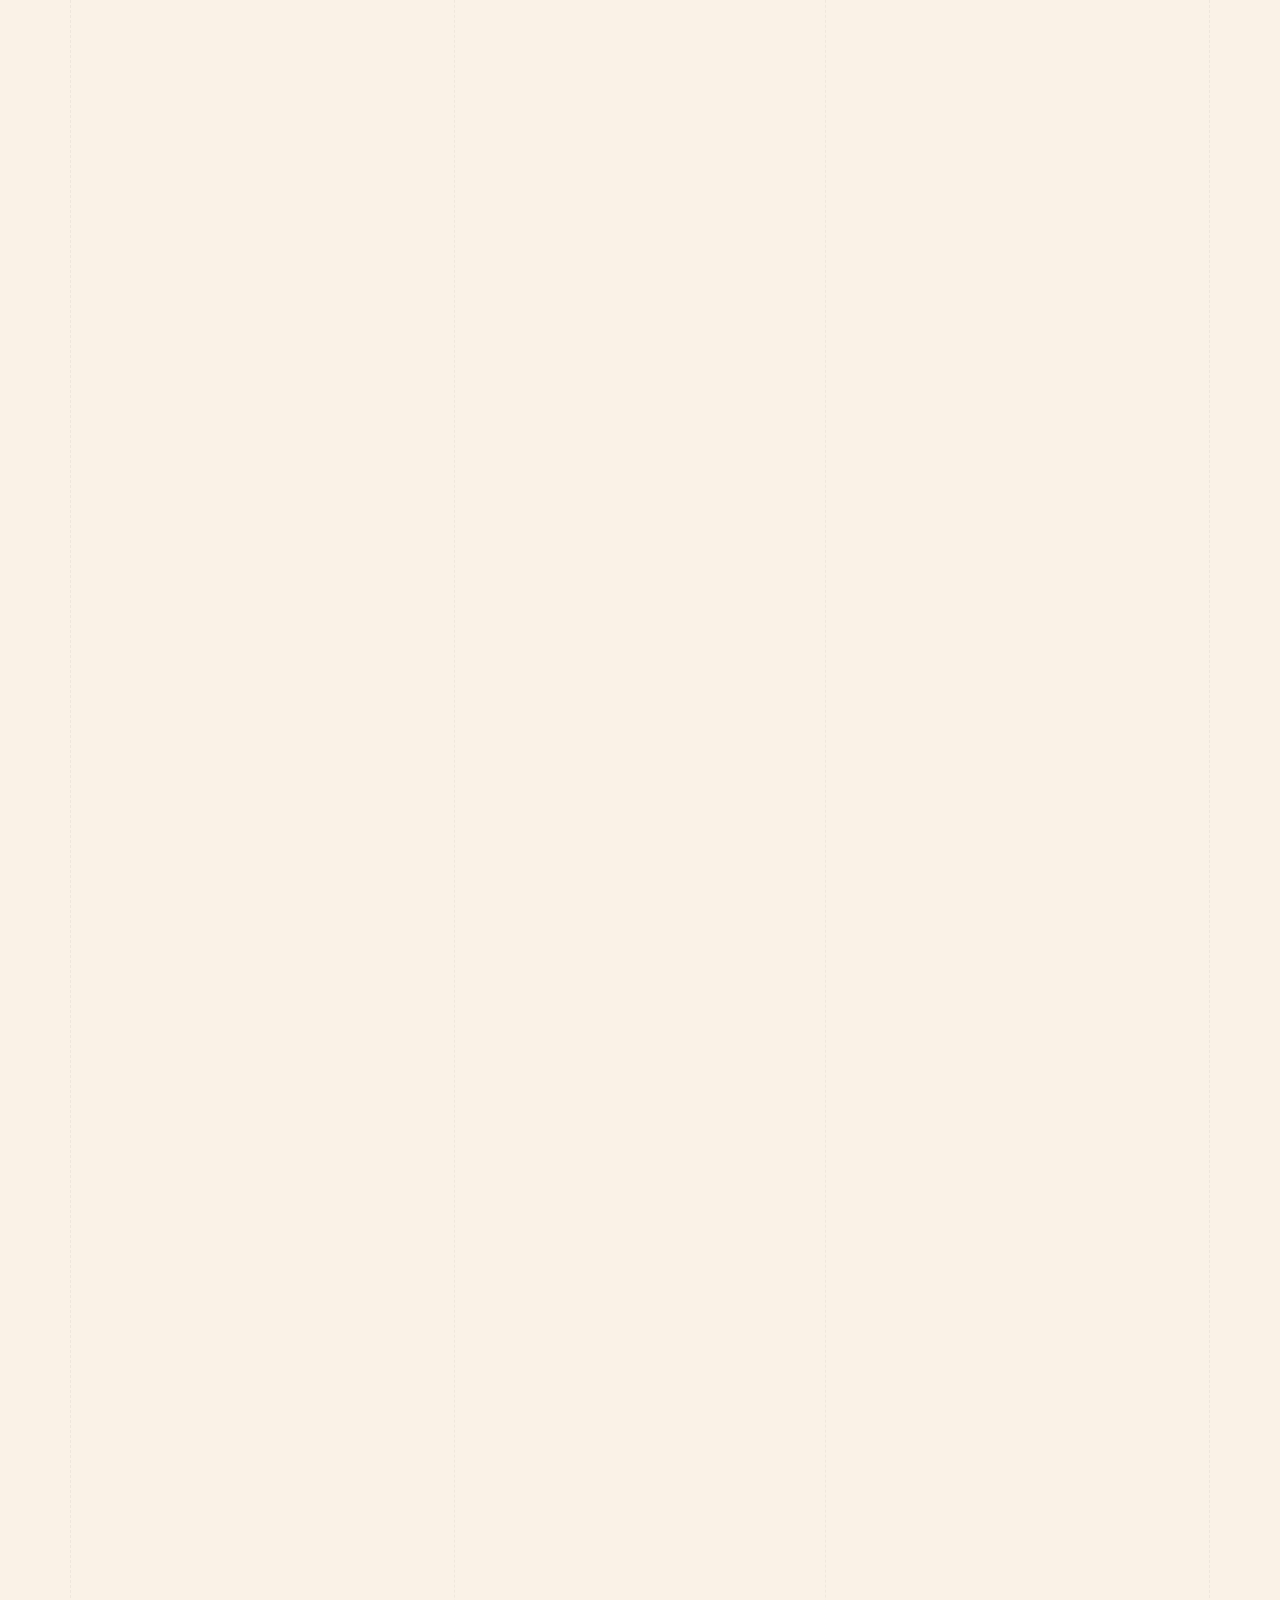
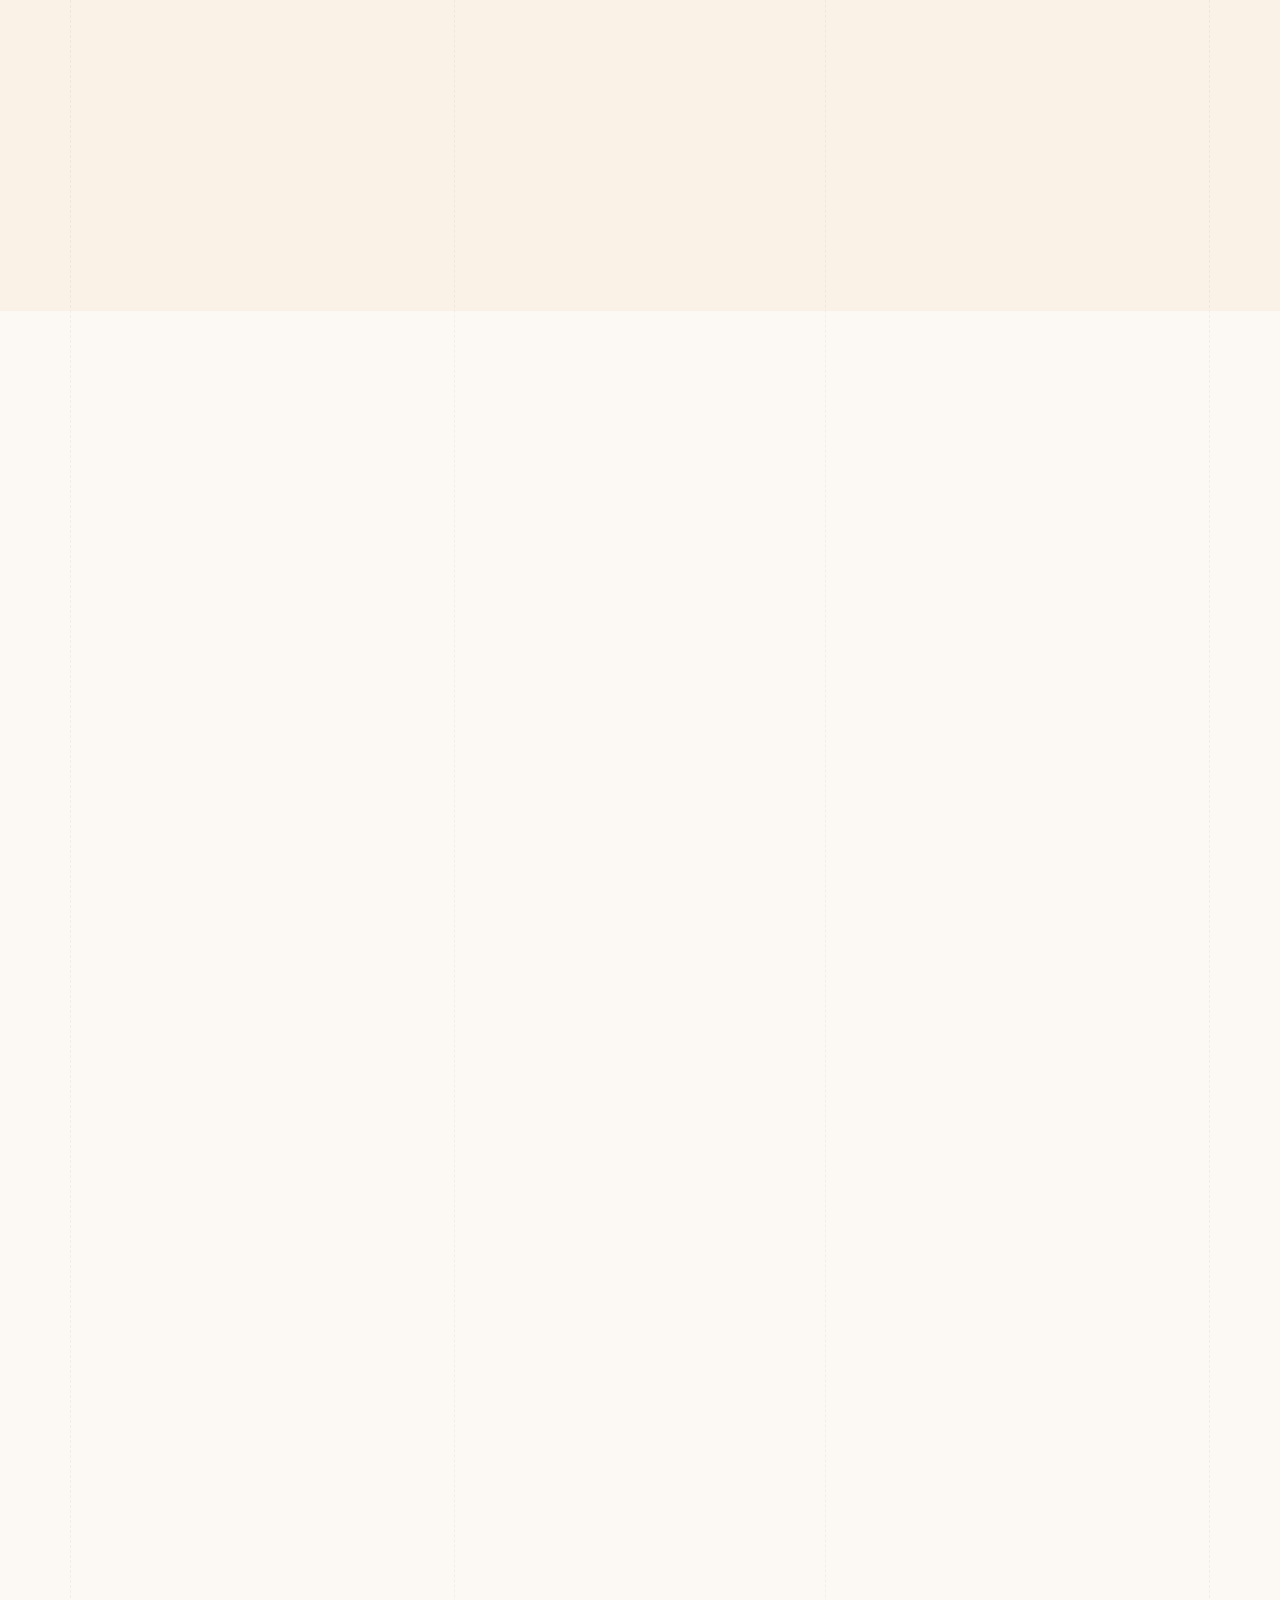
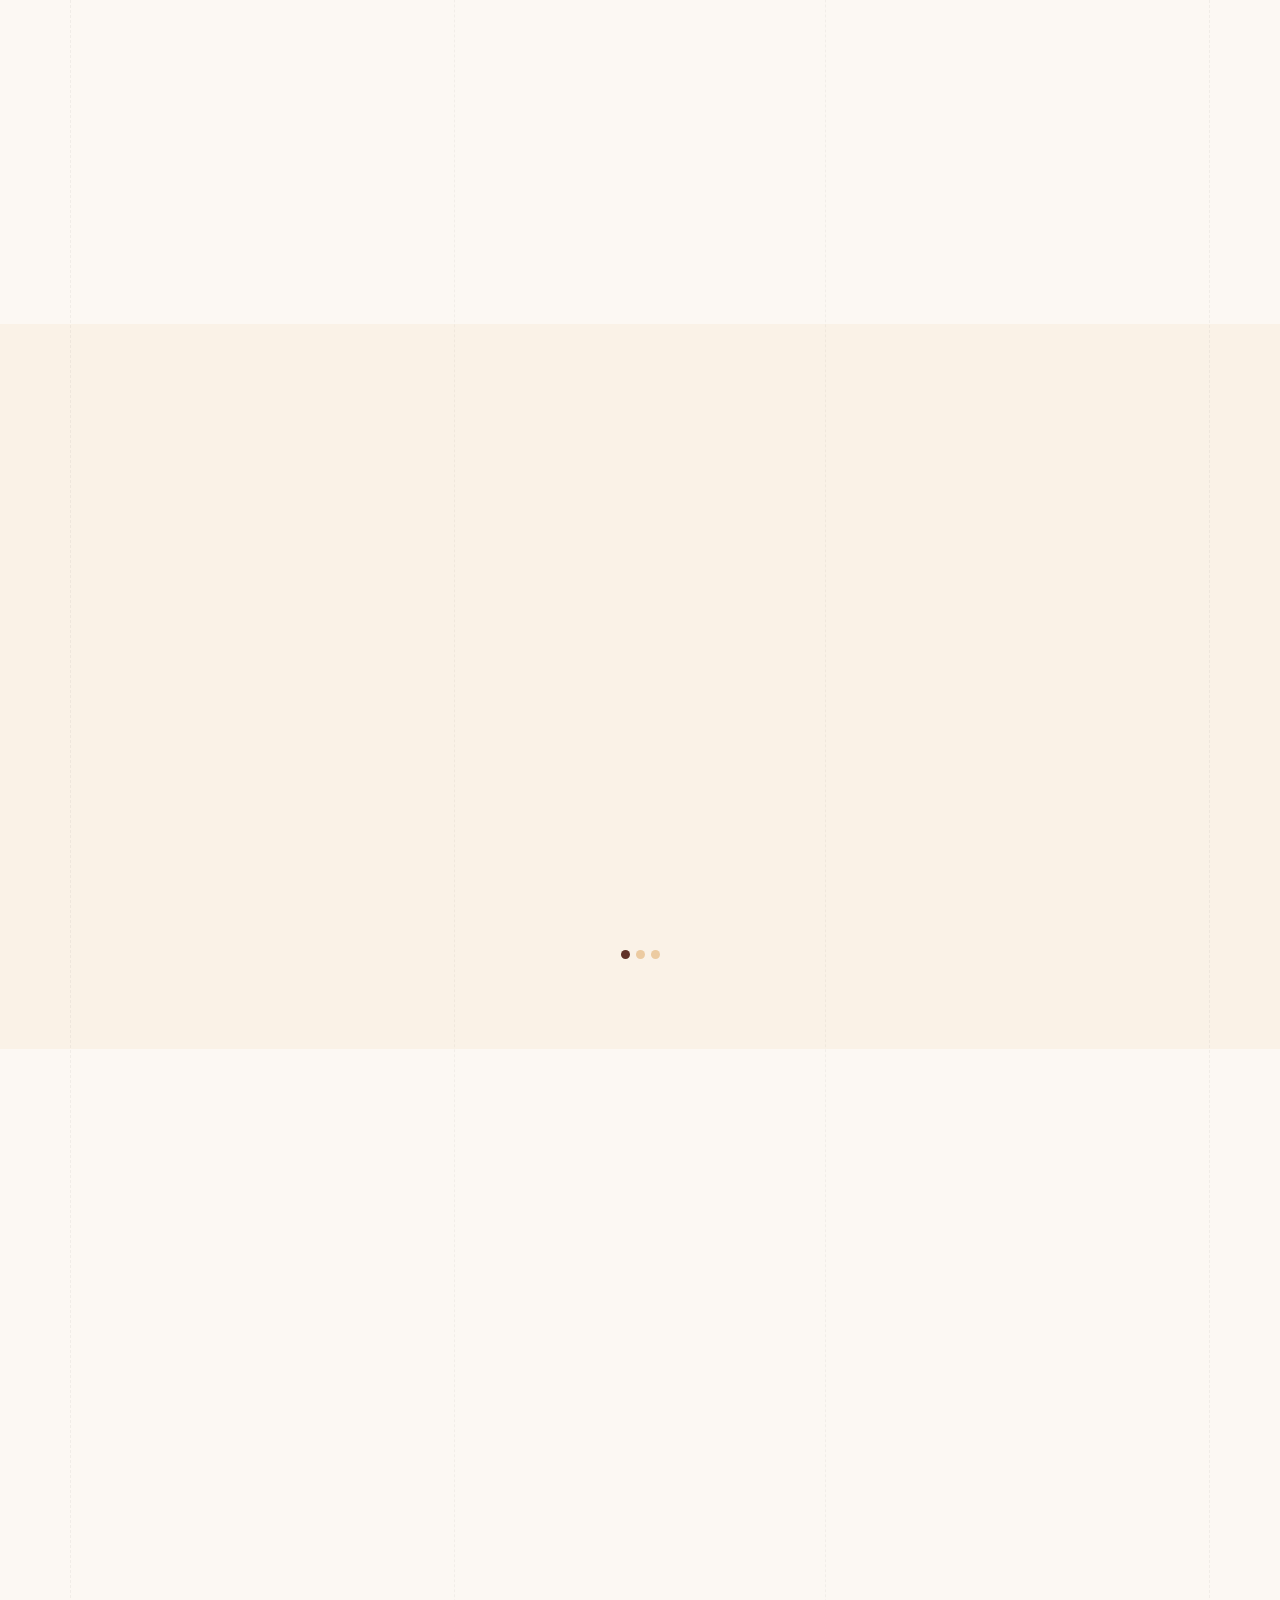
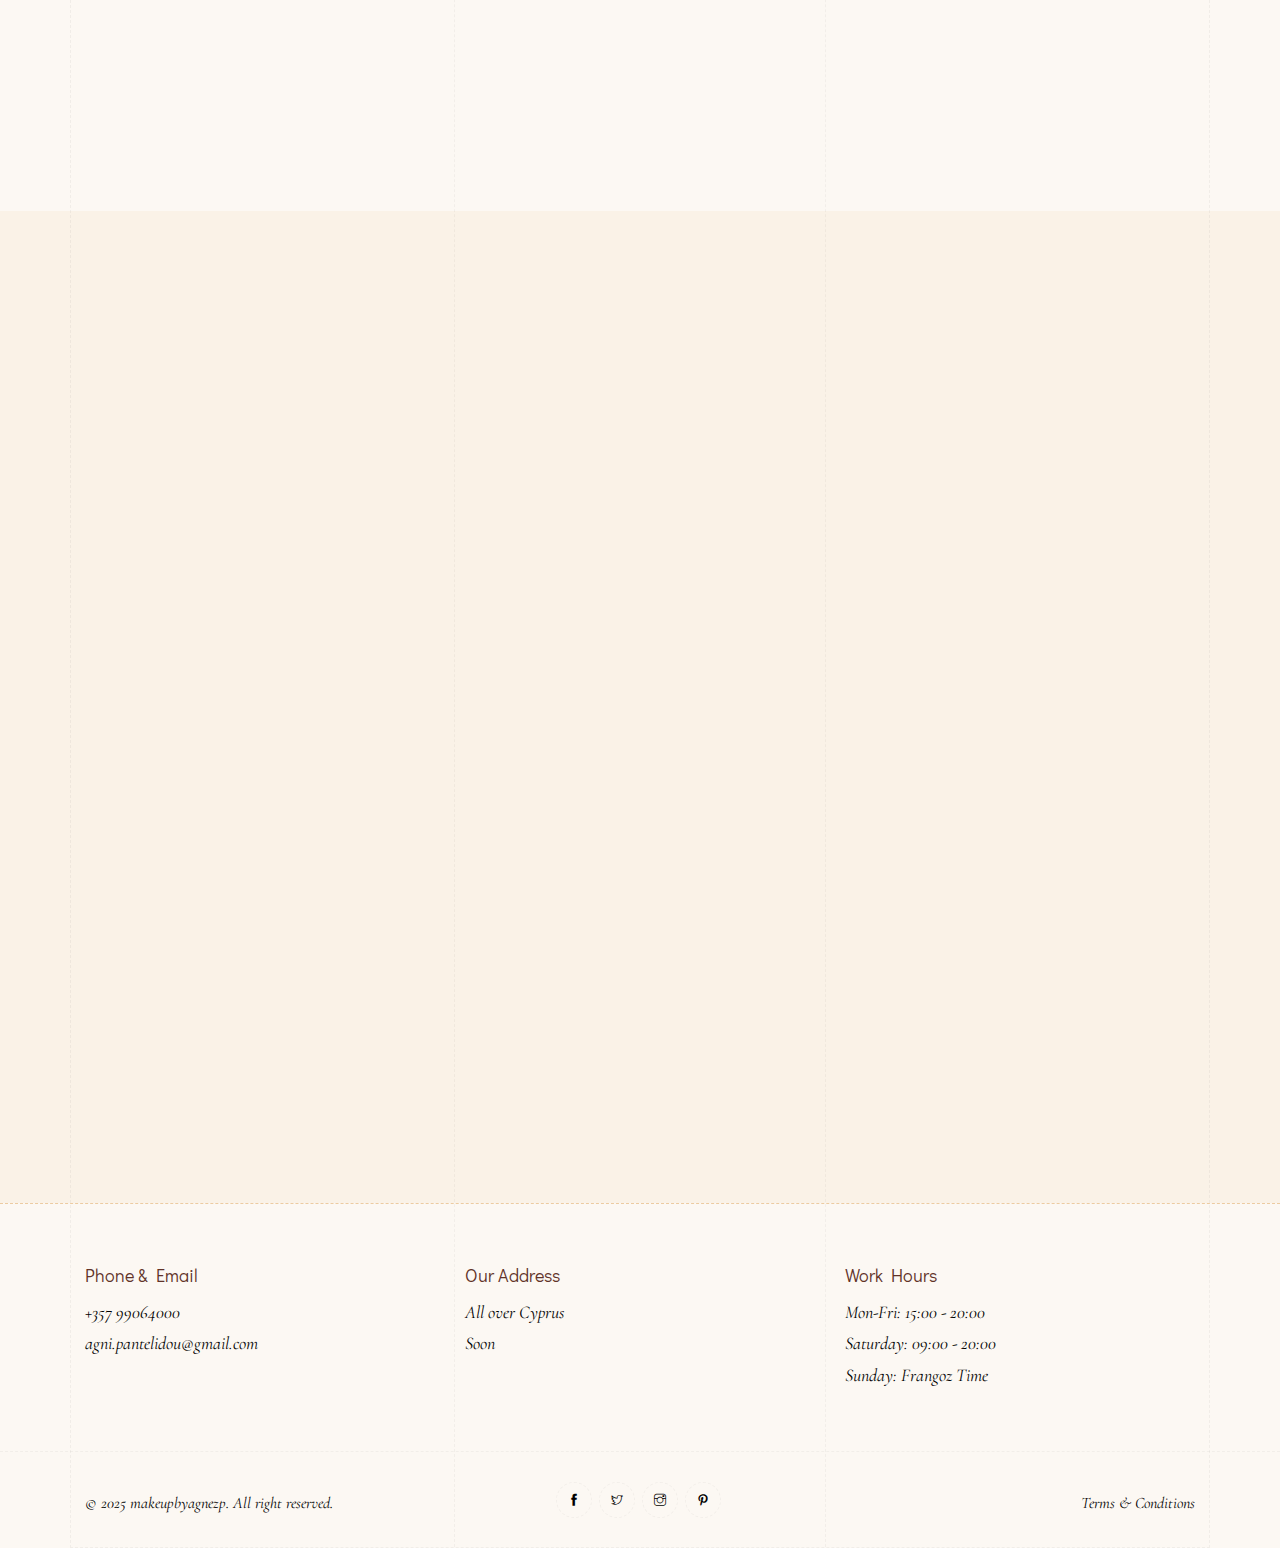
==== commit f884ffc6: "changes to instagram-embed" ====
--- a/index.html
+++ b/index.html
@@ -517,7 +517,7 @@
 
 
 
-<<!-- Contact Section -->
+<!-- Contact Section -->
 <section id="contact" class="contact section-padding bg-cream">
     <div class="container">
         <!-- Section Title -->
--- a/css/style.css
+++ b/css/style.css
@@ -2362,66 +2362,92 @@
   margin-left: 5px;
 }
 
-/* ======= Contact style ======= */
+/* ======= General Contact Section Styling ======= */
 .contact h6 {
     font-family: 'Didact Gothic', sans-serif;
     font-size: 18px;
-        color: #613228;
-}
-/* contact list */
+    color: #613228;
+}
+
+/* ======= Contact List ======= */
 .contact-list {
     position: relative;
     display: block;
 }
+
 .contact-list li {
     position: relative;
     display: flex;
     align-items: center;
 }
+
 .contact-list li + li {
     margin-top: 5px;
 }
+
 .contact-list li .icon span {
     font-size: 18px;
     color: #613228;
 }
+
 .contact-list li .text {
     margin-left: 20px;
 }
+
 .contact-list li .text p {
     margin: 0;
     font-size: 18px;
     color: #000;
 }
+
 .contact-list li .text p a {
     font-size: 18px;
     color: #000;
     transition: all 500ms ease;
 }
+
 .contact-list li .text p a:hover {
     color: #613228;
 }
+
+/* ======= Map ======= */
 .contactMap {
     width: 100%;
     height: 500px;
 }
-/* ===== Instagram Embed Container ===== */
-.instagram-embed-container {
+
+/* ======= Contact & Instagram Equal Height ======= */
+.contact .row.align-items-center {
+    display: flex;
+    align-items: stretch; /* Ensure equal height */
+}
+
+/* Ensure Instagram Embed and Contact Form Share Equal Space */
+.contact .col-md-5,
+.contact .col-md-6 {
     display: flex;
     flex-direction: column;
-    align-items: center;
-    justify-content: center;
+    justify-content: stretch;
+}
+
+/* ======= Instagram Embed Container ======= */
+.instagram-embed-container {
+    flex: 1; /* Takes full available space */
+    display: flex;
+    flex-direction: column;
+    justify-content: space-between;
     text-align: center;
-    background: #fff; /* Clean background for clarity */
-    border-radius: 15px; /* Rounded corners for modern design */
-    box-shadow: 0 4px 15px rgba(0, 0, 0, 0.1); /* Soft shadow for depth */
+    background: #fff; /* Clean background */
+    border-radius: 15px; /* Rounded corners */
+    box-shadow: 0 4px 15px rgba(0, 0, 0, 0.1); /* Soft shadow */
     overflow: hidden;
     padding: 15px;
-    margin-bottom: 30px; /* Separation from other sections */
-}
-
-/* ===== Instagram Embed ===== */
+    margin-bottom: 30px;
+}
+
+/* ======= Instagram Embed ======= */
 .instagram-embed {
+    flex-grow: 1;
     position: relative;
     width: 100%;
     overflow: hidden;
@@ -2433,61 +2459,158 @@
     width: 100%;
     height: 100%;
     border: 0;
-    border-radius: 15px; /* Ensures iframe corners match */
-}
-
-/* ===== Instagram CTA Button (Using Brown Theme) ===== */
+    border-radius: 15px;
+    pointer-events: none; /* Disable iframe interactions on mobile */
+}
+
+/* ======= Instagram CTA Button ======= */
 .instagram-cta {
-    margin-top: 15px; /* Space above the button */
-    text-align: center; /* Center align the button */
+    margin-top: 15px;
+    text-align: center;
 }
 
 .instagram-cta .butn-dark {
-    margin-top: 10px; /* Separation from the embed */
+    margin-top: 10px;
 }
 
 .instagram-cta .butn-dark a {
-    font-size: 16px; /* Readable font size */
-    padding: 10px 28px; /* Balanced padding */
-    background: #613228; /* Brown background from earlier */
-    color: #fcf8f3; /* Light text for contrast */
-    border-radius: 8px; /* Smooth rounded corners */
-    transition: all 0.3s ease; /* Smooth transition */
+    font-size: 16px;
+    padding: 10px 28px;
+    background: #613228; /* Brown background */
+    color: #fcf8f3; /* Light text */
+    border-radius: 8px;
+    transition: all 0.3s ease;
 }
 
 .instagram-cta .butn-dark a:hover {
     background: #f9efe2; /* Light cream hover effect */
-    color: #000; /* Dark text for contrast on hover */
-}
-
-/* ===== Responsive Design ===== */
+    color: #000;
+}
+
+/* ======= Contact Form Styling ======= */
+.contact__form {
+    flex: 1; /* Ensure the form fills its container */
+    display: flex;
+    flex-direction: column;
+    justify-content: space-between;
+}
+
+/* ======= Submit Button ======= */
+input[type="submit"],
+input[type="reset"],
+input[type="button"],
+button {
+    font-family: 'Didact Gothic', sans-serif;
+    font-size: 16px;
+    text-shadow: none;
+    box-shadow: none;
+    line-height: 1.75em;
+    transition: background-color 0.3s ease-out, color 0.3s ease-out;
+    border: none;
+    color: #fff;
+    background: #613228;
+    border: 1px solid #613228;
+    padding: 10px 27px;
+    position: relative;
+    overflow: hidden;
+    cursor: pointer;
+    border-radius: 5px;
+}
+
+input[type="submit"]:hover,
+input[type="reset"]:hover,
+input[type="button"]:hover,
+button:hover {
+    background-color: transparent;
+    border: 1px solid #613228;
+    color: #000;
+}
+
+/* ======= Success Alert ======= */
+.alert-success {
+    background: #f9efe2; /* Light cream background */
+    color: #000; /* Dark text */
+    border: 1px solid #613228;
+    border-radius: 5px;
+    font-family: 'Didact Gothic', sans-serif;
+    font-size: 16px;
+    font-weight: bold;
+    text-align: center;
+    padding: 15px 20px;
+    margin-top: 15px;
+    opacity: 0;
+    animation: fadeInOut 6s ease-in-out forwards;
+}
+
+@keyframes fadeInOut {
+    0% {
+        opacity: 0;
+        transform: translateY(-10px);
+    }
+    10% {
+        opacity: 1;
+        transform: translateY(0);
+    }
+    90% {
+        opacity: 1;
+        transform: translateY(0);
+    }
+    100% {
+        opacity: 0;
+        transform: translateY(-10px);
+    }
+}
+
+/* ======= Responsive Adjustments ======= */
 @media (max-width: 992px) {
-    .instagram-embed {
-        aspect-ratio: 4 / 3; /* Adapt to wider aspect ratio on tablets */
-    }
-    .instagram-embed-container {
-        padding: 12px;
+    .contact .row.align-items-center {
+        flex-direction: column;
+    }
+
+    .contact .col-md-5,
+    .contact .col-md-6 {
+        width: 100%;
+        max-height: none;
     }
 }
 
 @media (max-width: 767px) {
     .instagram-embed {
-        aspect-ratio: 16 / 9; /* Adapt to landscape ratio on mobile */
-    }
-    .instagram-embed-container {
-        padding: 10px;
+        aspect-ratio: 16 / 9;
+    }
+
+    .instagram-embed iframe {
+        pointer-events: auto; /* Enable interactions if needed */
+    }
+
+    .instagram-cta .butn-dark a {
+        font-size: 14px;
+        padding: 8px 18px;
     }
 }
 
 @media (max-width: 575px) {
     .instagram-embed {
-        aspect-ratio: 4 / 5; /* Taller embed for small mobile devices */
-    }
+        aspect-ratio: 4 / 5;
+    }
+
+    .instagram-embed::after {
+        content: " "; /* Placeholder to hide native button */
+        display: block;
+        width: 100%;
+        height: 50px;
+        background: linear-gradient(to bottom, rgba(255, 255, 255, 0), #fff);
+        position: absolute;
+        bottom: 0;
+        left: 0;
+    }
+
     .instagram-cta .butn-dark a {
-        font-size: 14px; /* Slightly smaller text for mobile screens */
-        padding: 8px 18px; /* Compact padding for smaller viewports */
-    }
-}
+        font-size: 14px;
+        padding: 8px 18px;
+    }
+}
+
 
 
 
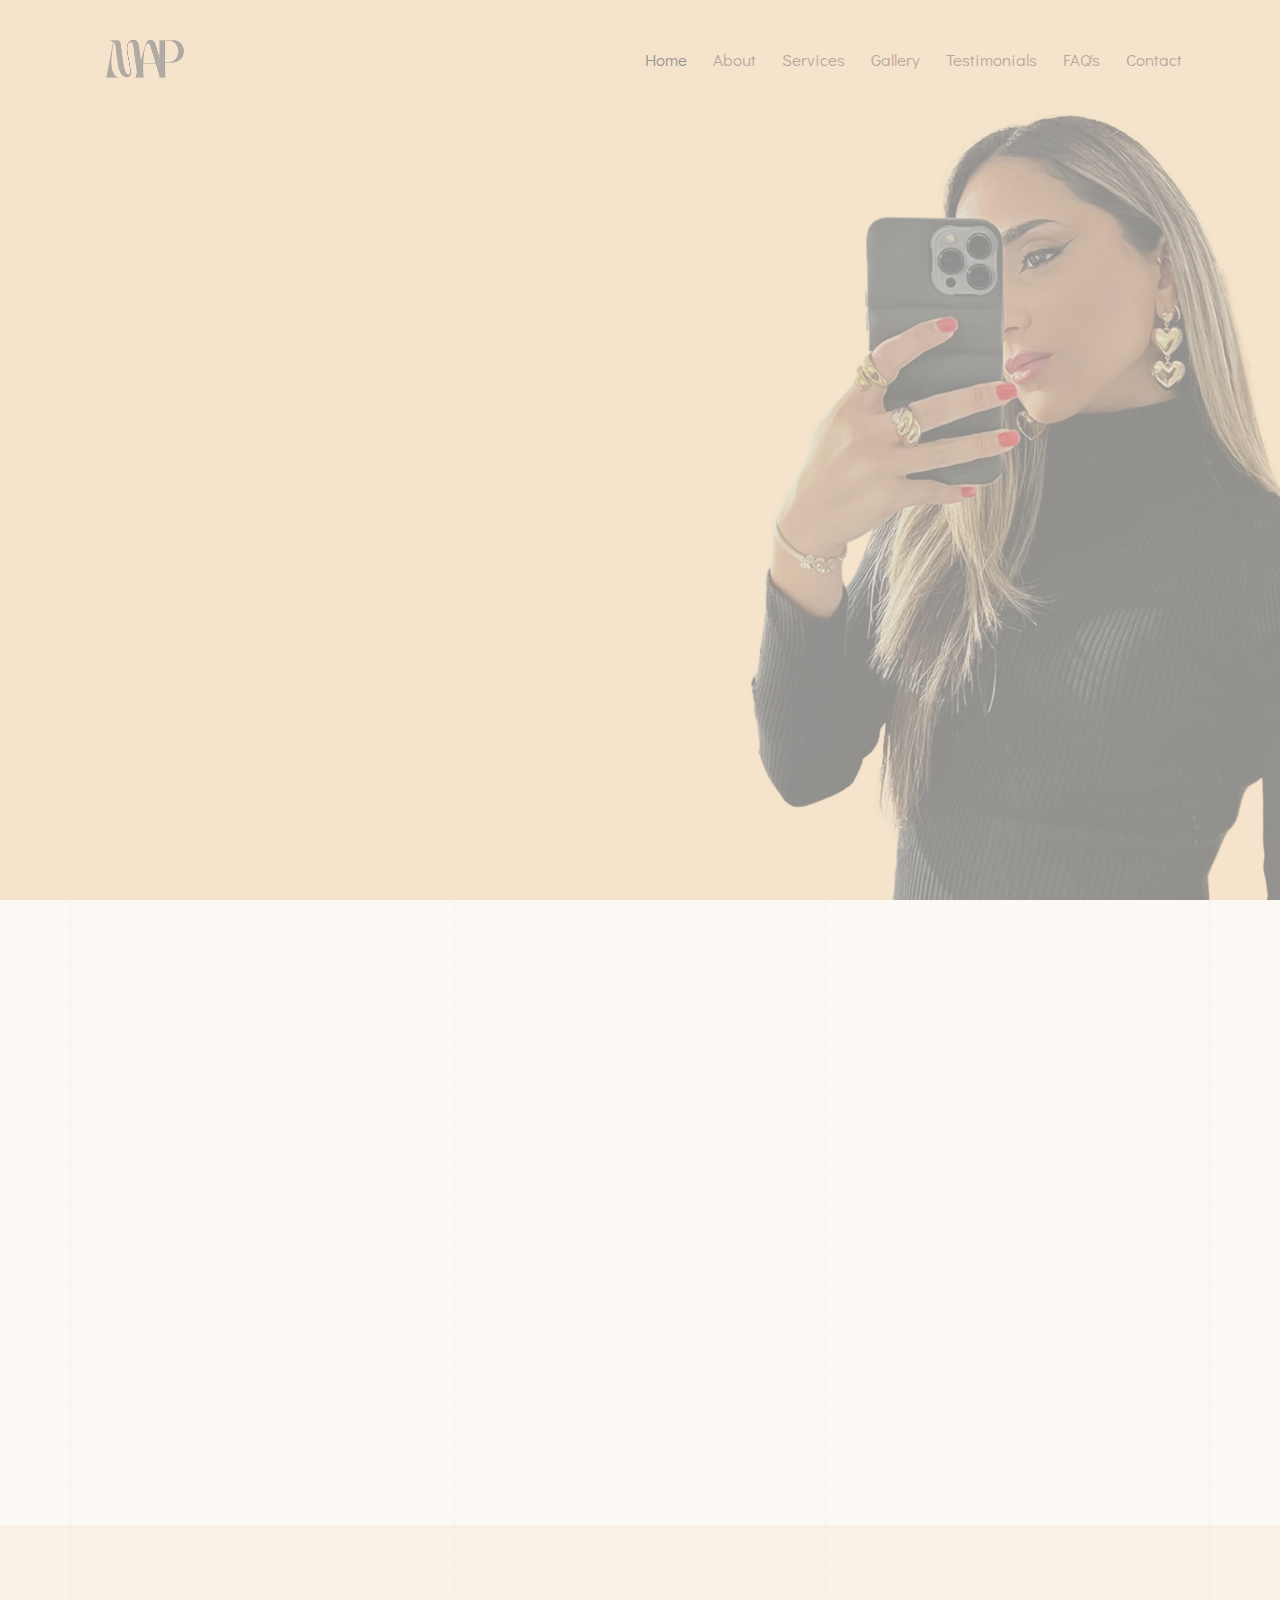
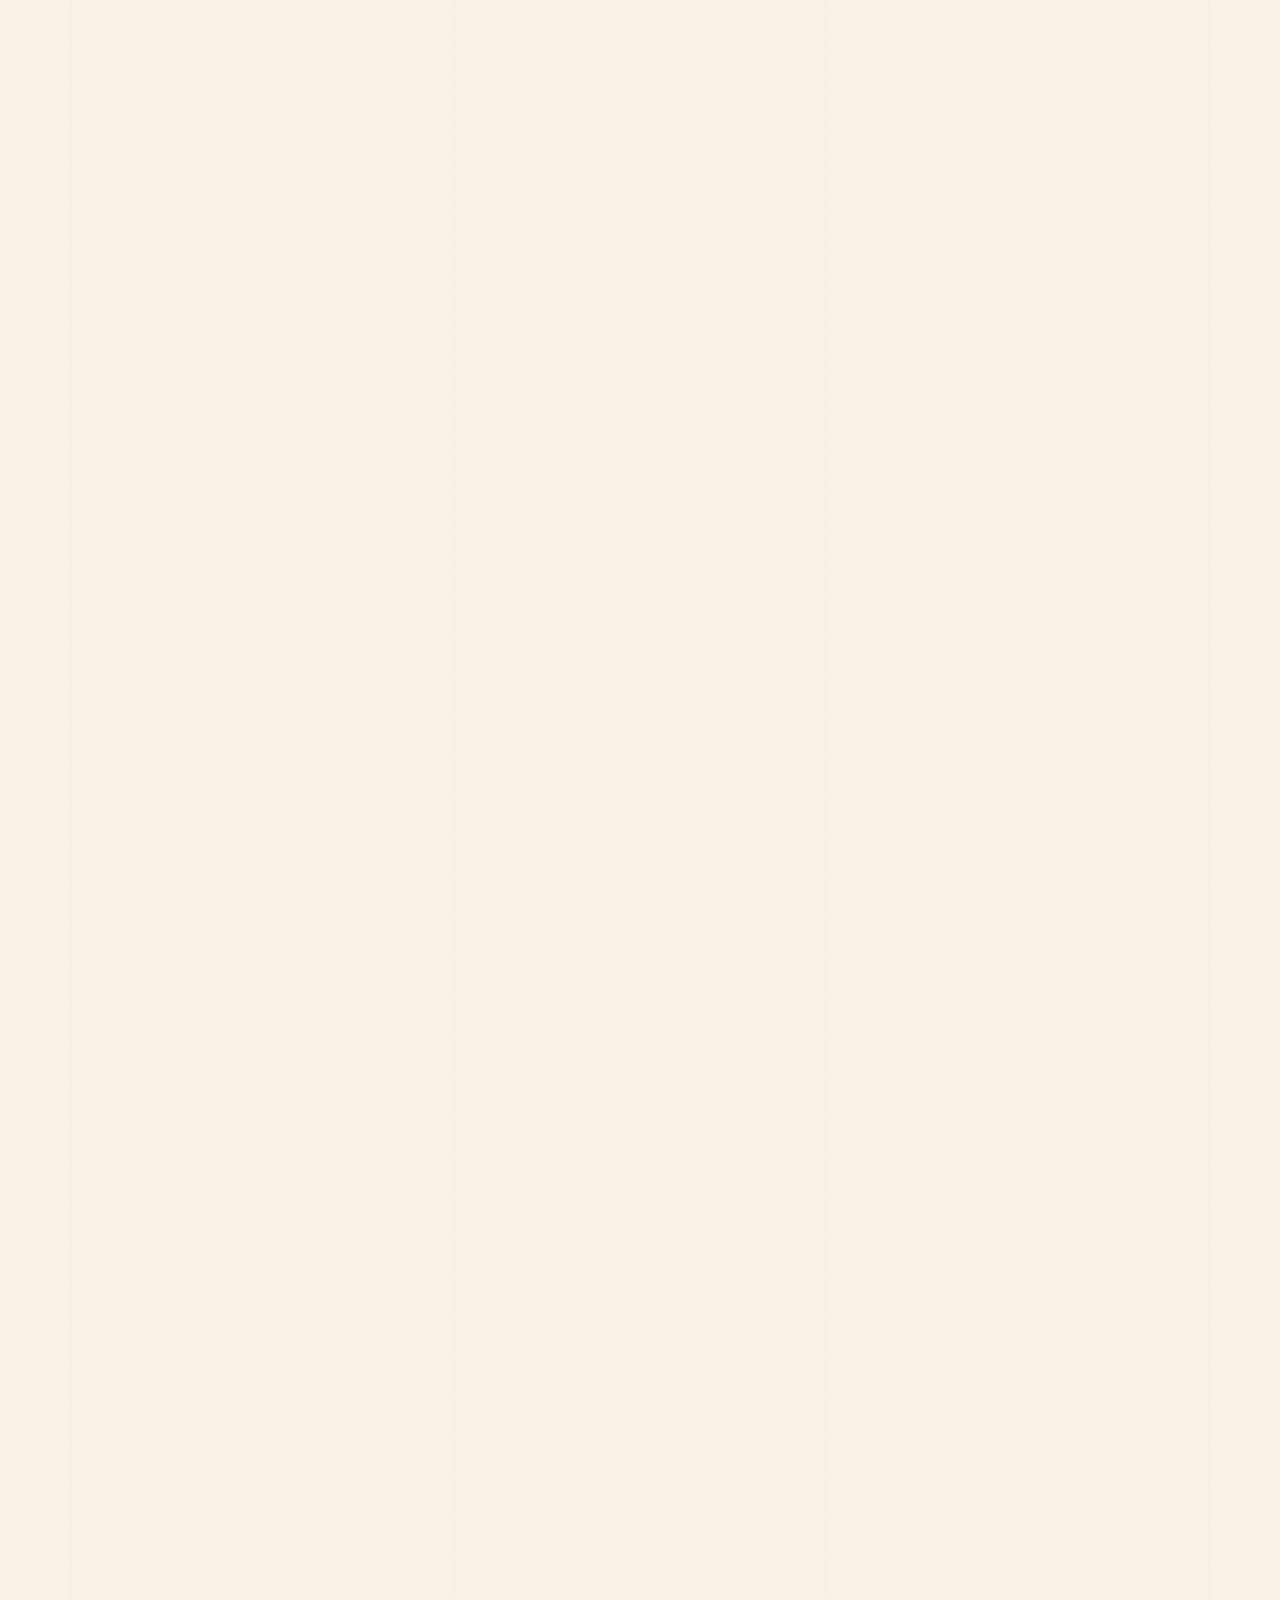
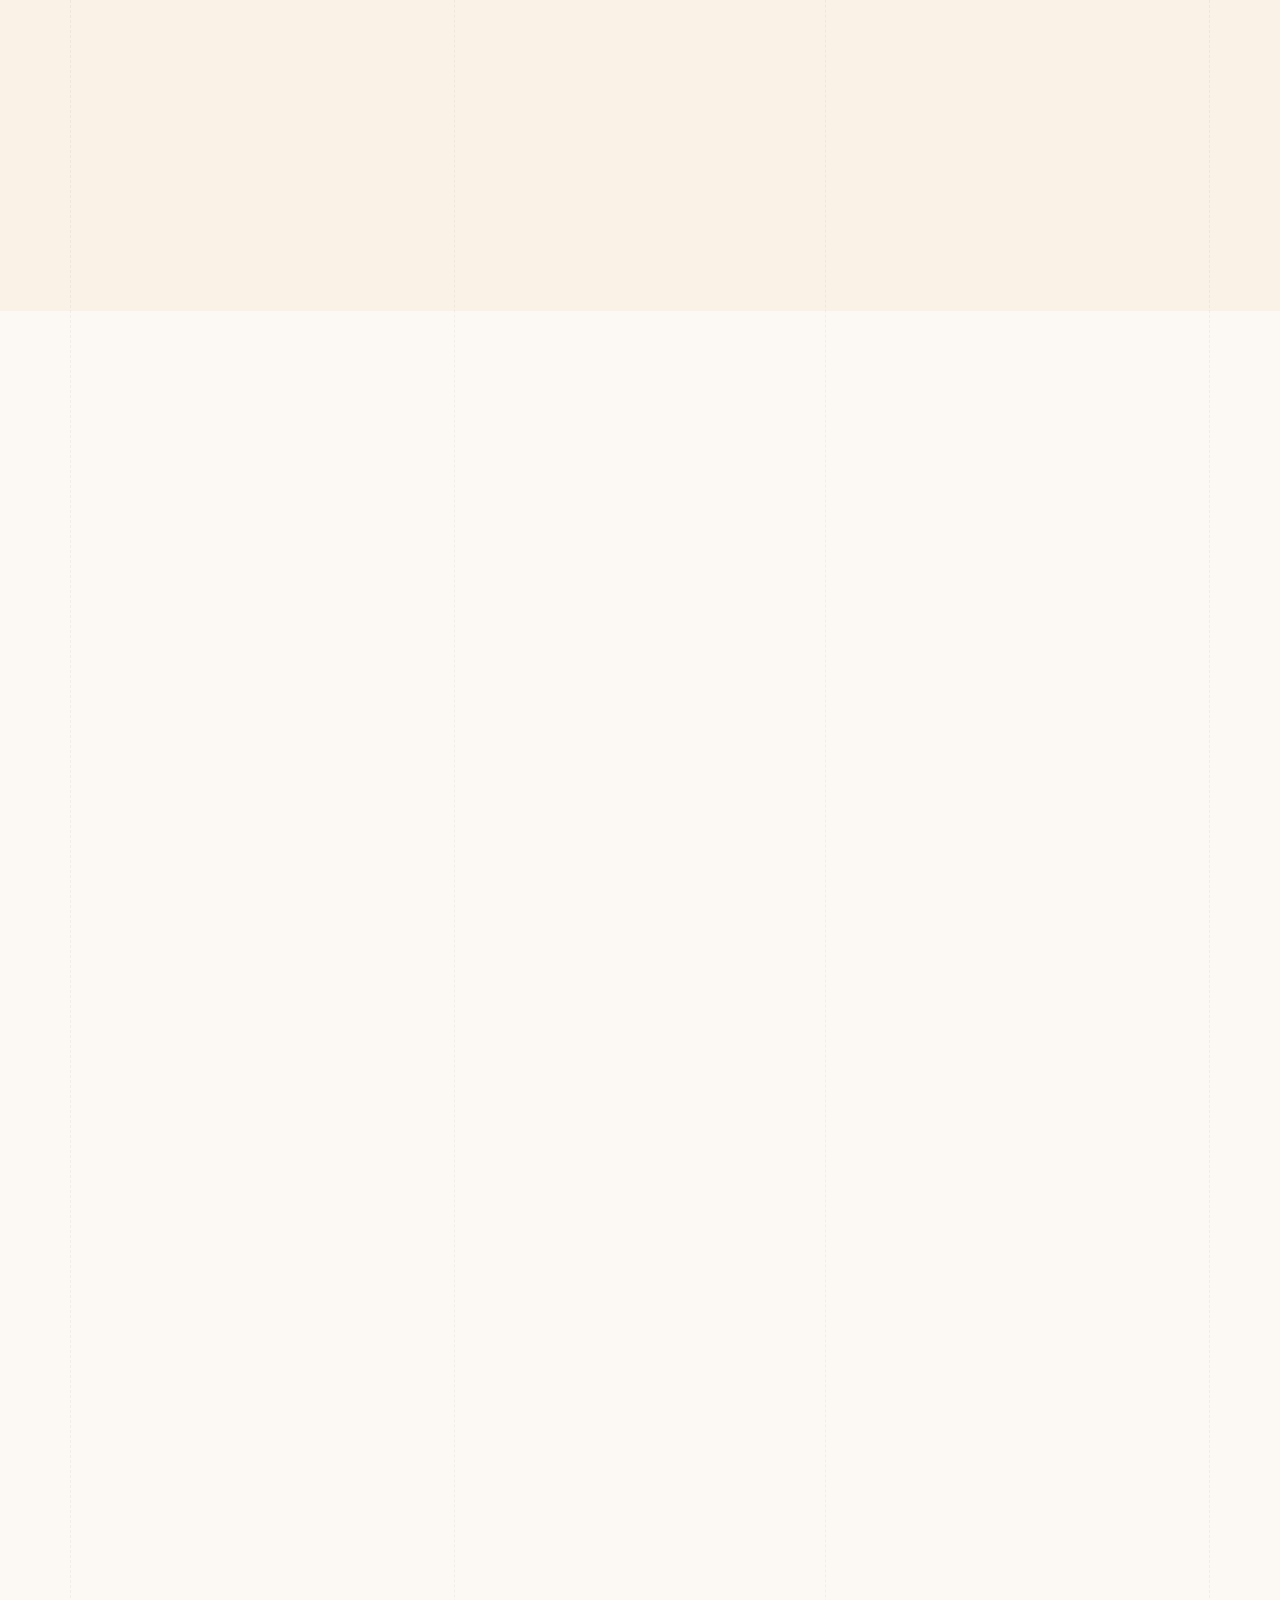
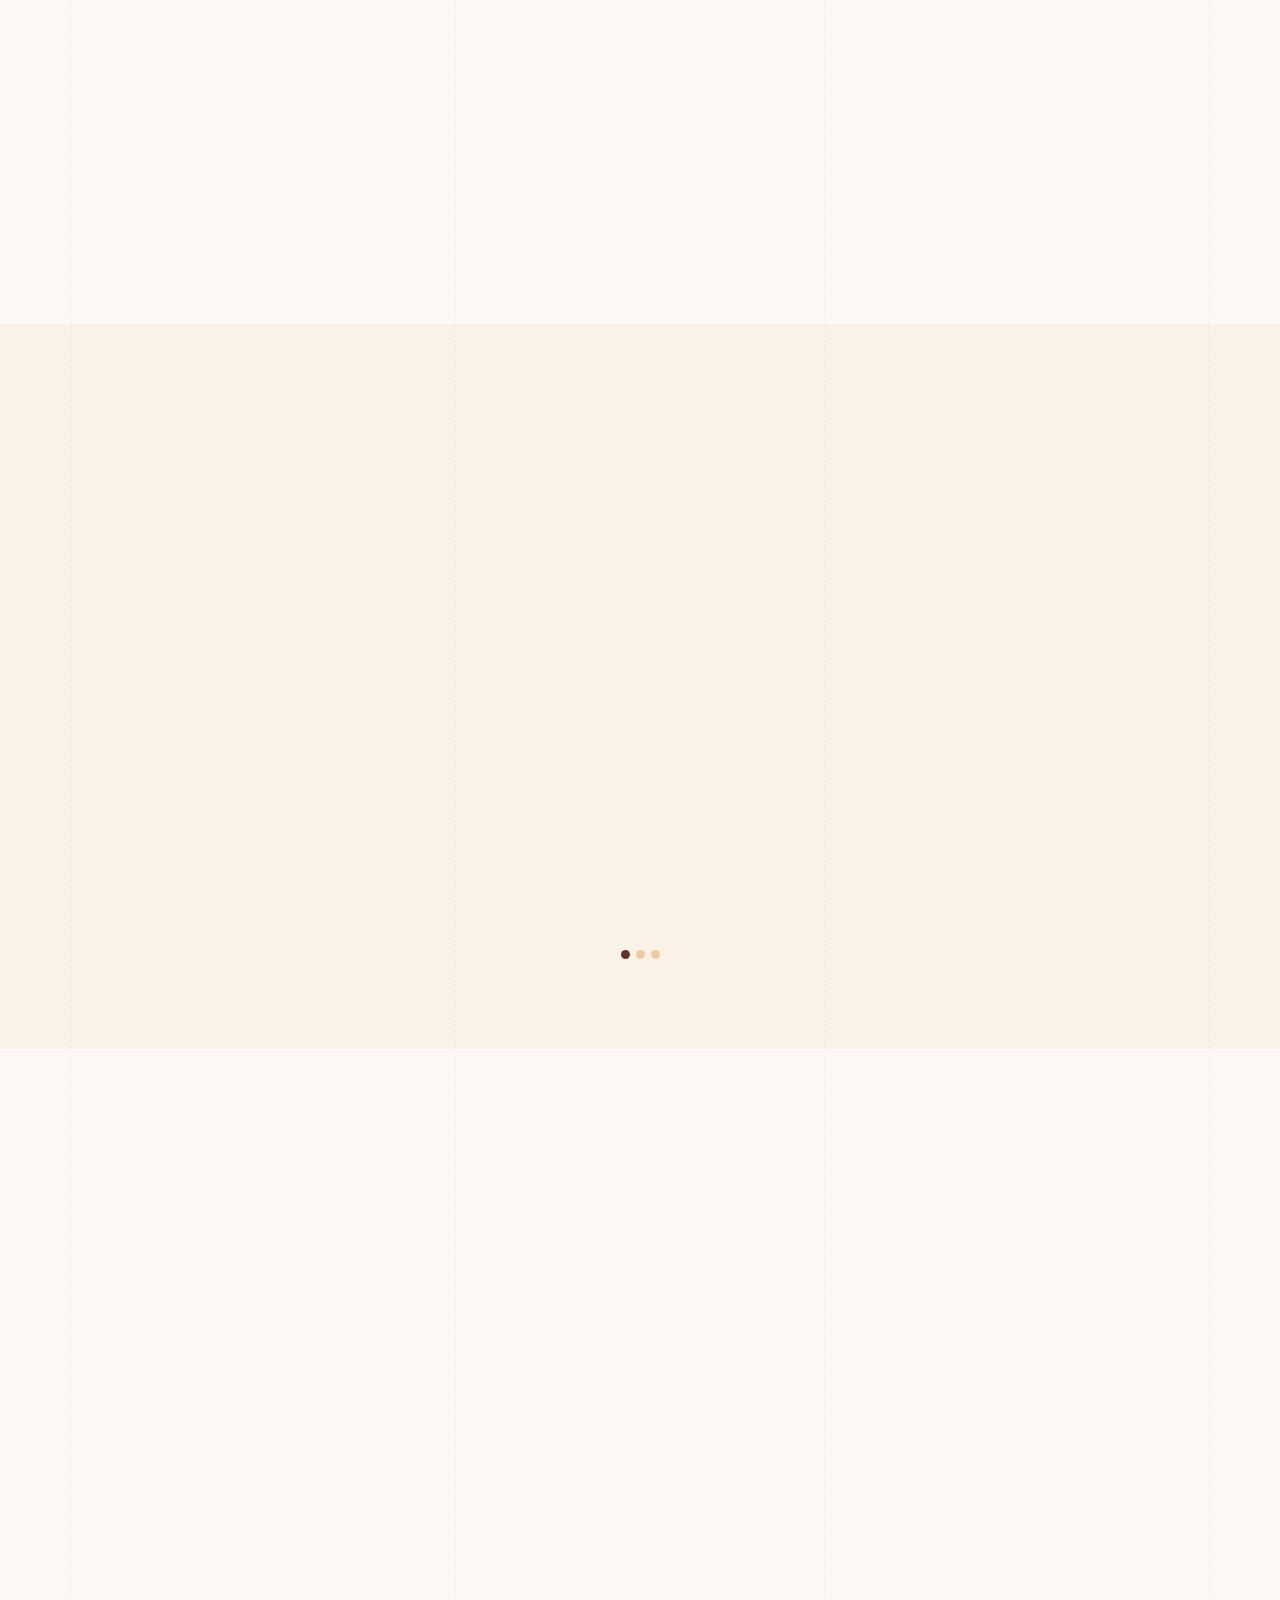
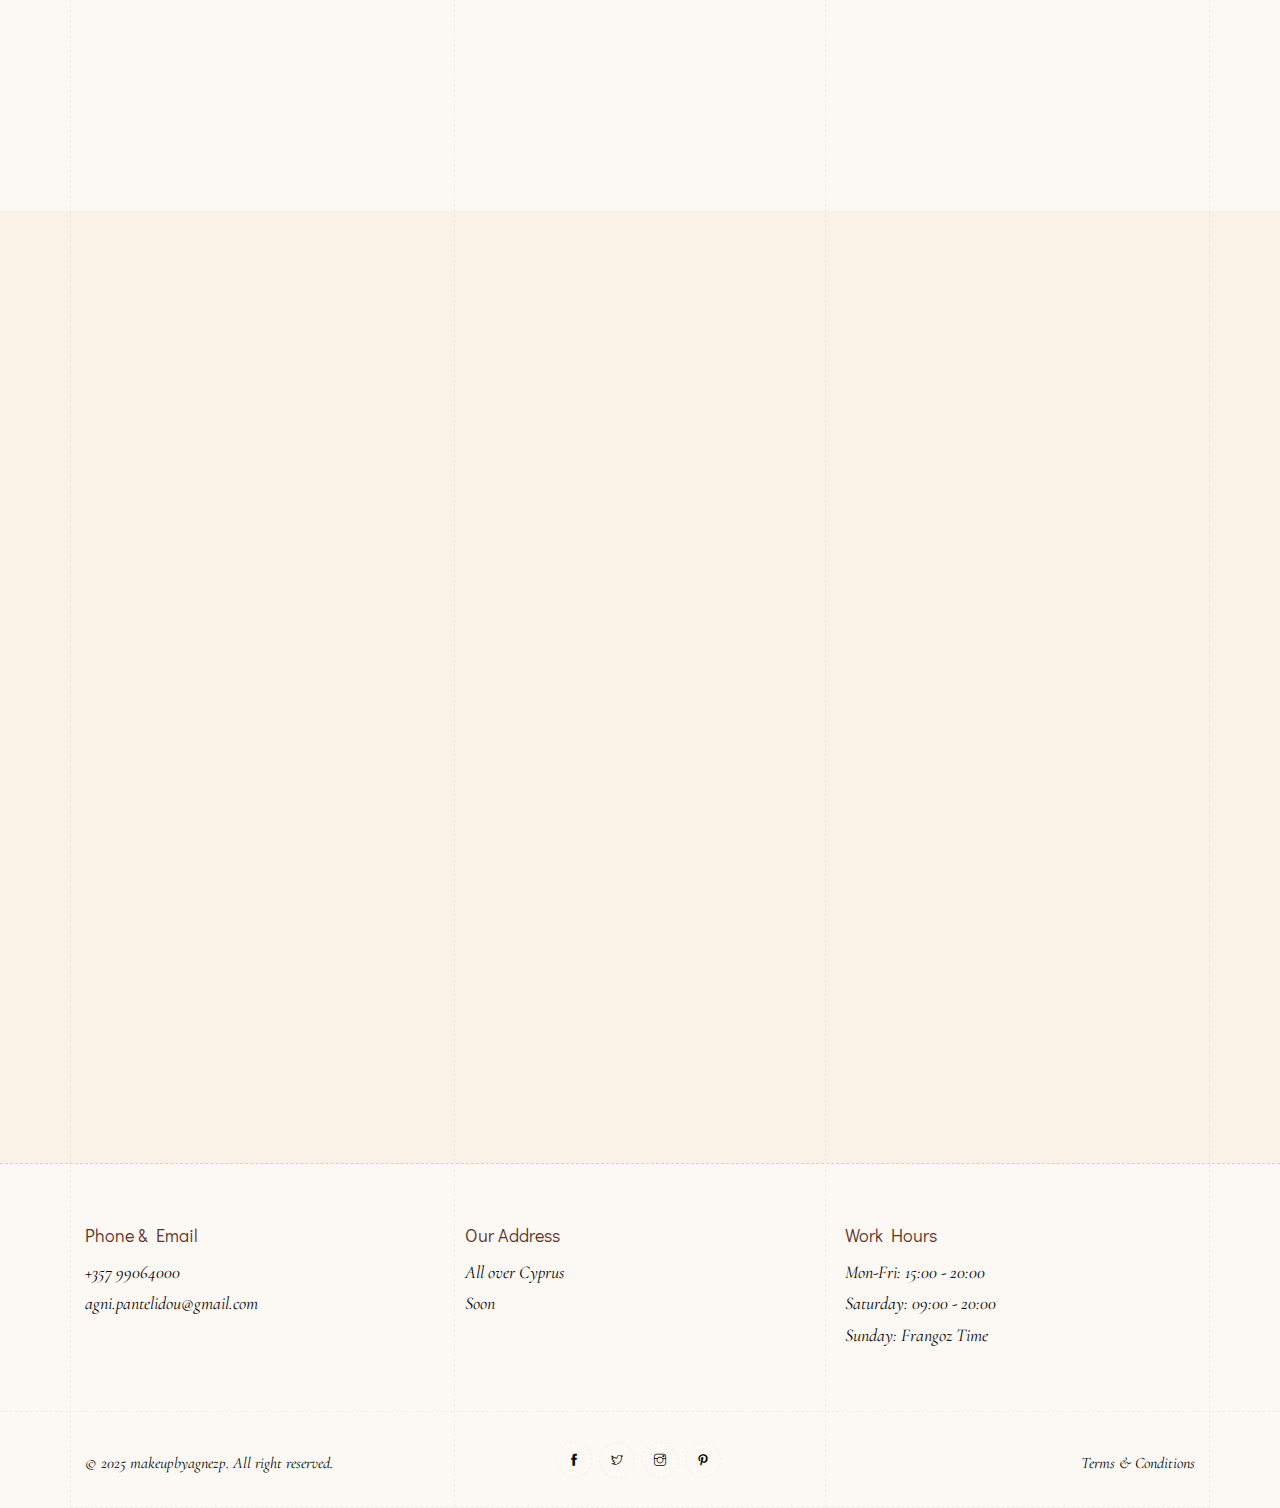
==== commit 18b79416: "changes to favicon + arrow button in services" ====
--- a/index.html
+++ b/index.html
@@ -170,8 +170,10 @@
         <div class="col-md-2 text-center arrow-col animate-box" data-animate-effect="fadeInUp">
           <div class="arrow-connector">
             <svg viewBox="0 0 400 100" xmlns="http://www.w3.org/2000/svg">
-              <path d="M 10,50 Q 100,20 190,50 L 320,50" fill="none" stroke="#000" stroke-width="12" stroke-linecap="round" stroke-linejoin="round"/>
-              <path d="M 320,40 L 340,50 L 320,60 Z" fill="#000"/>
+              <!-- Gradient Arrow Path -->
+              <path d="M 10,50 Q 100,10 200,50 T 390,50" stroke="url(#gradientStroke)" stroke-width="10" fill="none" stroke-linecap="round" stroke-linejoin="round" />
+              <!-- Gradient Arrowhead -->
+              <path d="M 370,40 L 390,50 L 370,60 Z" fill="url(#gradientFill)" />
             </svg>
           </div>
         </div>
@@ -209,8 +211,10 @@
         <div class="col-md-2 text-center arrow-col animate-box" data-animate-effect="fadeInUp">
           <div class="arrow-connector">
             <svg viewBox="0 0 400 100" xmlns="http://www.w3.org/2000/svg">
-              <path d="M 10,50 Q 100,20 190,50 L 320,50" fill="none" stroke="#000" stroke-width="12" stroke-linecap="round" stroke-linejoin="round"/>
-              <path d="M 320,40 L 340,50 L 320,60 Z" fill="#000"/>
+              <!-- Gradient Arrow Path -->
+              <path d="M 10,50 Q 100,10 200,50 T 390,50" stroke="url(#gradientStroke)" stroke-width="10" fill="none" stroke-linecap="round" stroke-linejoin="round" />
+              <!-- Gradient Arrowhead -->
+              <path d="M 370,40 L 390,50 L 370,60 Z" fill="url(#gradientFill)" />
             </svg>
           </div>
         </div>
@@ -248,8 +252,10 @@
         <div class="col-md-2 text-center arrow-col animate-box" data-animate-effect="fadeInUp">
           <div class="arrow-connector">
             <svg viewBox="0 0 400 100" xmlns="http://www.w3.org/2000/svg">
-              <path d="M 10,50 Q 100,20 190,50 L 320,50" fill="none" stroke="#000" stroke-width="12" stroke-linecap="round" stroke-linejoin="round"/>
-              <path d="M 320,40 L 340,50 L 320,60 Z" fill="#000"/>
+              <!-- Gradient Arrow Path -->
+              <path d="M 10,50 Q 100,10 200,50 T 390,50" stroke="url(#gradientStroke)" stroke-width="10" fill="none" stroke-linecap="round" stroke-linejoin="round" />
+              <!-- Gradient Arrowhead -->
+              <path d="M 370,40 L 390,50 L 370,60 Z" fill="url(#gradientFill)" />
             </svg>
           </div>
         </div>
@@ -273,7 +279,22 @@
       </div>
   
     </div>
+
+    <!-- SVG Gradient Definitions -->
+    <svg xmlns="http://www.w3.org/2000/svg" style="display: none;">
+        <defs>
+            <linearGradient id="gradientStroke" x1="0%" y1="0%" x2="100%" y2="0%">
+                <stop offset="0%" style="stop-color: #8B4513; stop-opacity: 1;" />
+                <stop offset="100%" style="stop-color: #A0522D; stop-opacity: 1;" />
+            </linearGradient>
+            <linearGradient id="gradientFill" x1="0%" y1="0%" x2="100%" y2="100%">
+                <stop offset="0%" style="stop-color: #8B4513; stop-opacity: 1;" />
+                <stop offset="100%" style="stop-color: #A0522D; stop-opacity: 1;" />
+            </linearGradient>
+        </defs>
+    </svg>
 </section>
+
 
 
   
@@ -538,7 +559,7 @@
                     <div class="instagram-embed">
                         <iframe 
                             src="https://www.instagram.com/makeupbyagnezp/embed"
-                            allowtransparency="true"
+                            allowtransparency="false"
                             frameborder="0"
                             scrolling="no"
                             loading="lazy"
--- a/css/style.css
+++ b/css/style.css
@@ -1398,60 +1398,51 @@
     transition: all 0.3s ease 0.1s;
 }
 
-/* Arrow Column: Centers the arrow SVG */
+/* Arrow Column Styling */
 .arrow-col {
     display: flex;
     align-items: center;
     justify-content: center;
-  }
-  
-  /* Arrow Container: Controls the size */
-  .arrow-connector {
-    width: 200px; /* Default size for desktop */
+}
+
+/* Arrow Container */
+.arrow-connector {
+    width: 220px; /* Slightly larger for better visibility */
     max-width: 100%;
     margin: 0 auto;
-  }
-  
-  /* Arrow SVG Styling */
-  .arrow-connector svg {
+    position: relative;
+}
+
+/* SVG Styling */
+.arrow-connector svg {
     width: 100%;
     height: auto;
-  }
-  
-  /* Arrow Styling (Desktop) */
-  .arrow-connector svg path {
-    stroke: #8B4513; /* SaddleBrown */
-    stroke-width: 14;
+    overflow: visible;
+}
+
+/* Brown Arrow Path (Always Visible) */
+.arrow-connector svg path {
+    stroke: #8B4513; /* SaddleBrown color for the arrow line */
+    stroke-width: 10;
     stroke-linecap: round;
     stroke-linejoin: round;
-    transition: stroke 0.3s ease;
-  }
-  
-  /* Arrowhead Styling */
-  .arrow-connector svg path:last-child {
-    fill: #8B4513;
-  }
-  
-  /* Hover Effect */
-  .arrow-connector:hover svg path {
-    stroke: #A0522D; /* Lighter brown on hover */
-  }
-  .arrow-connector:hover svg path:last-child {
-    fill: #A0522D;
-  }
-  
-  /* 📱 Responsive Arrow for Mobile Screens */
-  @media (max-width: 767px) {
-    .arrow-col {
-      margin: 20px 0; /* Add some spacing */
-    }
-  
+    fill: none;
+}
+
+/* Brown Arrowhead (Always Visible) */
+.arrow-connector svg path:last-child {
+    fill: #8B4513; /* SaddleBrown color for the arrowhead */
+}
+
+/* Responsive Design */
+@media (max-width: 767px) {
     .arrow-connector {
-      width: 100px; /* Smaller size for mobile */
-      transform: rotate(90deg); /* Rotate arrow to point downward */
-    }
-  }
-  
+        width: 140px; /* Compact size for smaller screens */
+    }
+}
+
+
+
 
 
 /* ======= Team style ======= */
@@ -2369,90 +2360,43 @@
     color: #613228;
 }
 
-/* ======= Contact List ======= */
-.contact-list {
-    position: relative;
-    display: block;
-}
-
-.contact-list li {
-    position: relative;
+/* ======= Contact Section Layout ======= */
+.contact__container {
     display: flex;
-    align-items: center;
-}
-
-.contact-list li + li {
-    margin-top: 5px;
-}
-
-.contact-list li .icon span {
-    font-size: 18px;
-    color: #613228;
-}
-
-.contact-list li .text {
-    margin-left: 20px;
-}
-
-.contact-list li .text p {
-    margin: 0;
-    font-size: 18px;
-    color: #000;
-}
-
-.contact-list li .text p a {
-    font-size: 18px;
-    color: #000;
-    transition: all 500ms ease;
-}
-
-.contact-list li .text p a:hover {
-    color: #613228;
-}
-
-/* ======= Map ======= */
-.contactMap {
-    width: 100%;
-    height: 500px;
-}
-
-/* ======= Contact & Instagram Equal Height ======= */
-.contact .row.align-items-center {
-    display: flex;
-    align-items: stretch; /* Ensure equal height */
-}
-
-/* Ensure Instagram Embed and Contact Form Share Equal Space */
-.contact .col-md-5,
-.contact .col-md-6 {
+    align-items: stretch;
+    gap: 30px;
+    flex-wrap: wrap;
+}
+
+.contact__section {
     display: flex;
     flex-direction: column;
-    justify-content: stretch;
+    justify-content: space-between;
+    flex: 1;
+    min-height: 500px; /* Ensures equal vertical space */
 }
 
 /* ======= Instagram Embed Container ======= */
 .instagram-embed-container {
-    flex: 1; /* Takes full available space */
     display: flex;
     flex-direction: column;
     justify-content: space-between;
     text-align: center;
-    background: #fff; /* Clean background */
-    border-radius: 15px; /* Rounded corners */
-    box-shadow: 0 4px 15px rgba(0, 0, 0, 0.1); /* Soft shadow */
+    background: #fff;
+    border-radius: 15px;
+    box-shadow: 0 4px 15px rgba(0, 0, 0, 0.1);
     overflow: hidden;
     padding: 15px;
-    margin-bottom: 30px;
-}
-
-/* ======= Instagram Embed ======= */
+    position: relative;
+    flex: 1;
+}
+
 .instagram-embed {
     flex-grow: 1;
     position: relative;
     width: 100%;
-    overflow: hidden;
     border-radius: 15px;
-    aspect-ratio: 1 / 1; /* Maintains square aspect ratio */
+    aspect-ratio: 1 / 1;
 }
 
 .instagram-embed iframe {
@@ -2460,76 +2404,68 @@
     height: 100%;
     border: 0;
     border-radius: 15px;
-    pointer-events: none; /* Disable iframe interactions on mobile */
-}
-
-/* ======= Instagram CTA Button ======= */
+    pointer-events: auto; /* Allows interaction with the iframe */
+    clip-path: inset(0 0 50px 0); /* Hides the bottom area where the Instagram button appears */
+}
+
+/* ======= Button Styling (Unified for Both Buttons) ======= */
 .instagram-cta {
     margin-top: 15px;
     text-align: center;
 }
 
-.instagram-cta .butn-dark {
-    margin-top: 10px;
-}
-
-.instagram-cta .butn-dark a {
-    font-size: 16px;
-    padding: 10px 28px;
-    background: #613228; /* Brown background */
-    color: #fcf8f3; /* Light text */
-    border-radius: 8px;
-    transition: all 0.3s ease;
-}
-
-.instagram-cta .butn-dark a:hover {
-    background: #f9efe2; /* Light cream hover effect */
-    color: #000;
-}
-
-/* ======= Contact Form Styling ======= */
-.contact__form {
-    flex: 1; /* Ensure the form fills its container */
-    display: flex;
-    flex-direction: column;
-    justify-content: space-between;
-}
-
-/* ======= Submit Button ======= */
-input[type="submit"],
-input[type="reset"],
-input[type="button"],
-button {
+.instagram-cta .btn-primary {
     font-family: 'Didact Gothic', sans-serif;
     font-size: 16px;
-    text-shadow: none;
-    box-shadow: none;
-    line-height: 1.75em;
-    transition: background-color 0.3s ease-out, color 0.3s ease-out;
-    border: none;
-    color: #fff;
+    text-align: center;
+    text-transform: uppercase;
+    font-weight: 400;
     background: #613228;
+    color: #fcf8f3;
+    padding: 10px 28px;
+    border-radius: 5px;
     border: 1px solid #613228;
-    padding: 10px 27px;
-    position: relative;
-    overflow: hidden;
     cursor: pointer;
+    transition: all 0.3s ease;
+    text-decoration: none;
+}
+
+.instagram-cta .btn-primary:hover {
+    background: #f9efe2;
+    color: #000;
+}
+
+/* ======= Mobile-Specific Styling ======= */
+@media (max-width: 767px) {
+    .instagram-embed iframe {
+        clip-path: inset(0 0 60px 0); /* Adjust as needed to ensure the native button is hidden */
+    }
+}
+
+
+/* ======= Submit Button (Matched to Instagram Button) ======= */
+.contact__form button {
+    font-family: 'Didact Gothic', sans-serif;
+    font-size: 16px;
+    text-transform: uppercase;
+    background: #613228;
+    color: #fcf8f3;
+    padding: 10px 28px;
     border-radius: 5px;
-}
-
-input[type="submit"]:hover,
-input[type="reset"]:hover,
-input[type="button"]:hover,
-button:hover {
-    background-color: transparent;
     border: 1px solid #613228;
-    color: #000;
-}
-
-/* ======= Success Alert ======= */
+    cursor: pointer;
+    transition: all 0.3s ease;
+}
+
+.contact__form button:hover {
+    background: #f9efe2;
+    color: #000;
+}
+
+/* ======= Success Message ======= */
 .alert-success {
-    background: #f9efe2; /* Light cream background */
-    color: #000; /* Dark text */
+    background: #f9efe2;
+    color: #000;
     border: 1px solid #613228;
     border-radius: 5px;
     font-family: 'Didact Gothic', sans-serif;
@@ -2563,49 +2499,22 @@
 
 /* ======= Responsive Adjustments ======= */
 @media (max-width: 992px) {
-    .contact .row.align-items-center {
+    .contact__container {
         flex-direction: column;
     }
 
-    .contact .col-md-5,
-    .contact .col-md-6 {
-        width: 100%;
-        max-height: none;
-    }
-}
-
-@media (max-width: 767px) {
-    .instagram-embed {
-        aspect-ratio: 16 / 9;
-    }
-
-    .instagram-embed iframe {
-        pointer-events: auto; /* Enable interactions if needed */
-    }
-
-    .instagram-cta .butn-dark a {
+    .contact__section {
+        min-height: auto;
+    }
+}
+
+@media (max-width: 575px) {
+    .instagram-cta .btn-primary {
         font-size: 14px;
         padding: 8px 18px;
     }
-}
-
-@media (max-width: 575px) {
-    .instagram-embed {
-        aspect-ratio: 4 / 5;
-    }
-
-    .instagram-embed::after {
-        content: " "; /* Placeholder to hide native button */
-        display: block;
-        width: 100%;
-        height: 50px;
-        background: linear-gradient(to bottom, rgba(255, 255, 255, 0), #fff);
-        position: absolute;
-        bottom: 0;
-        left: 0;
-    }
-
-    .instagram-cta .butn-dark a {
+
+    .contact__form button {
         font-size: 14px;
         padding: 8px 18px;
     }
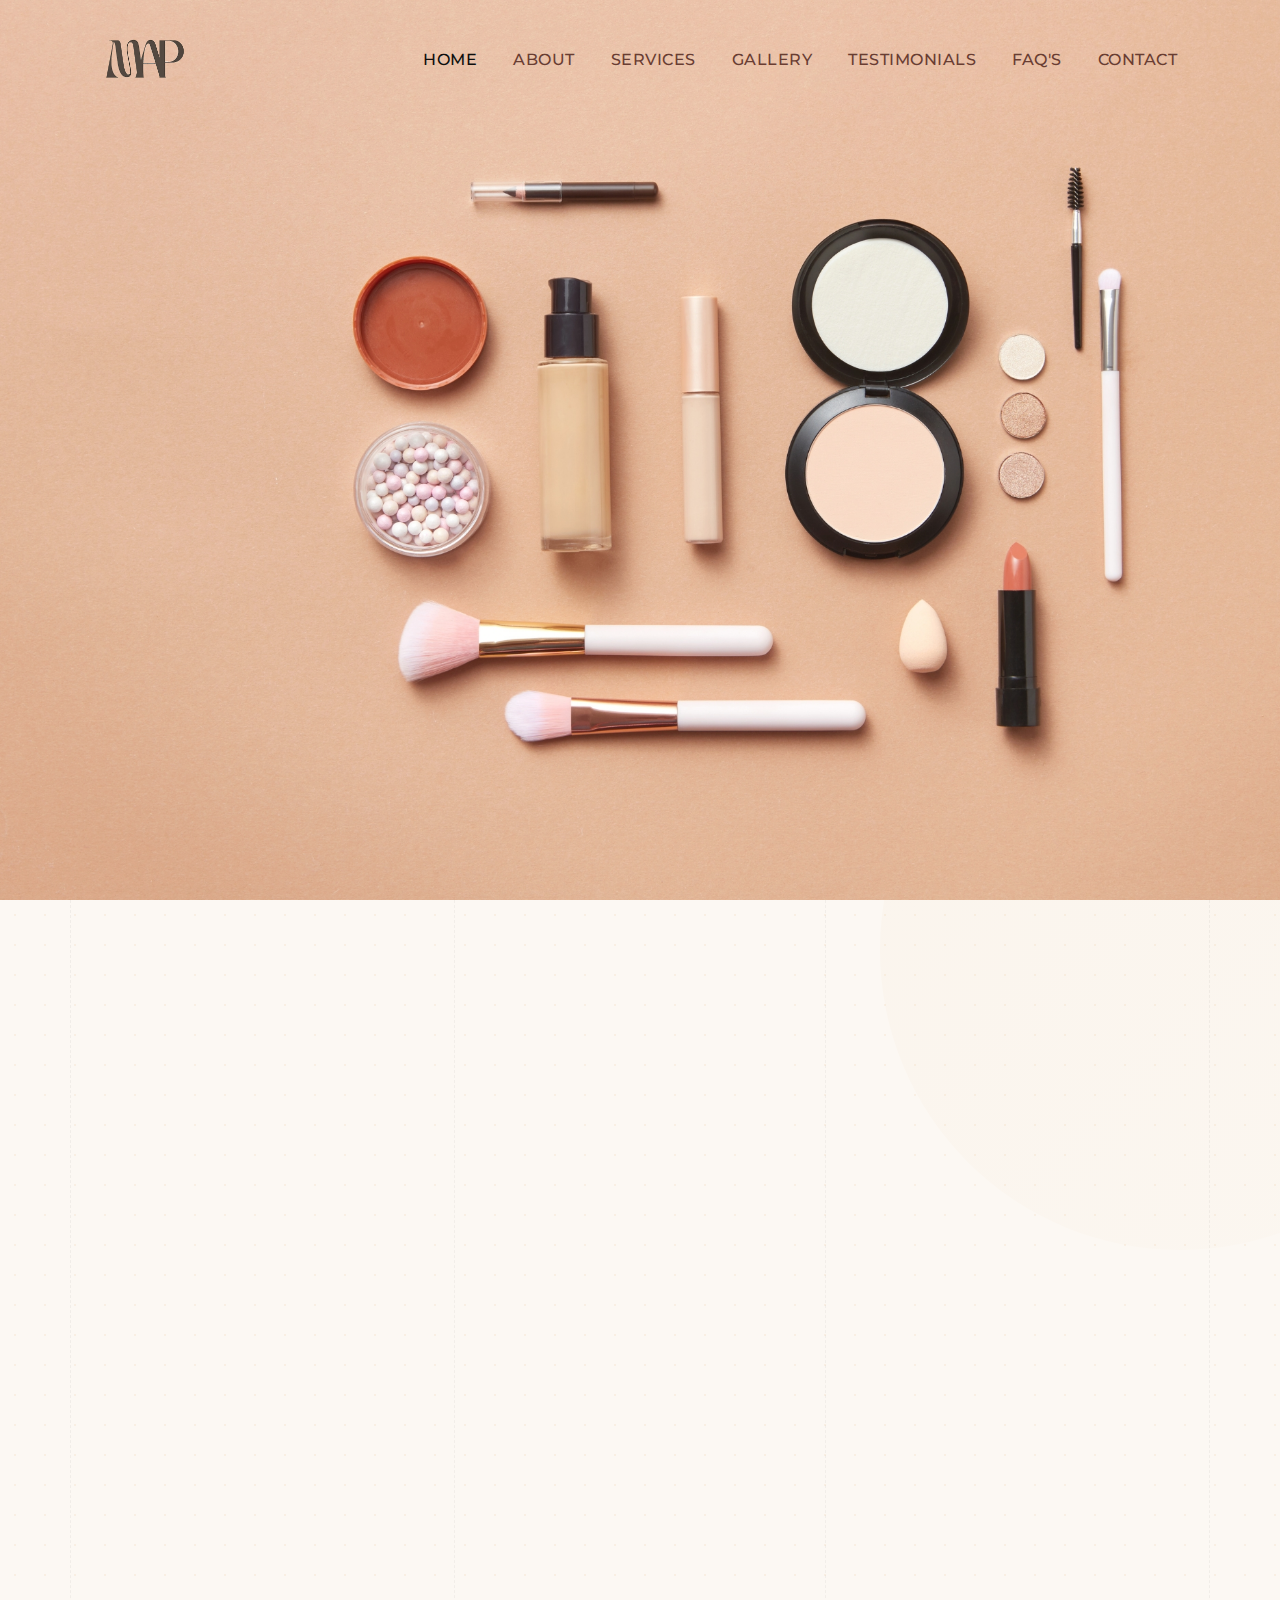
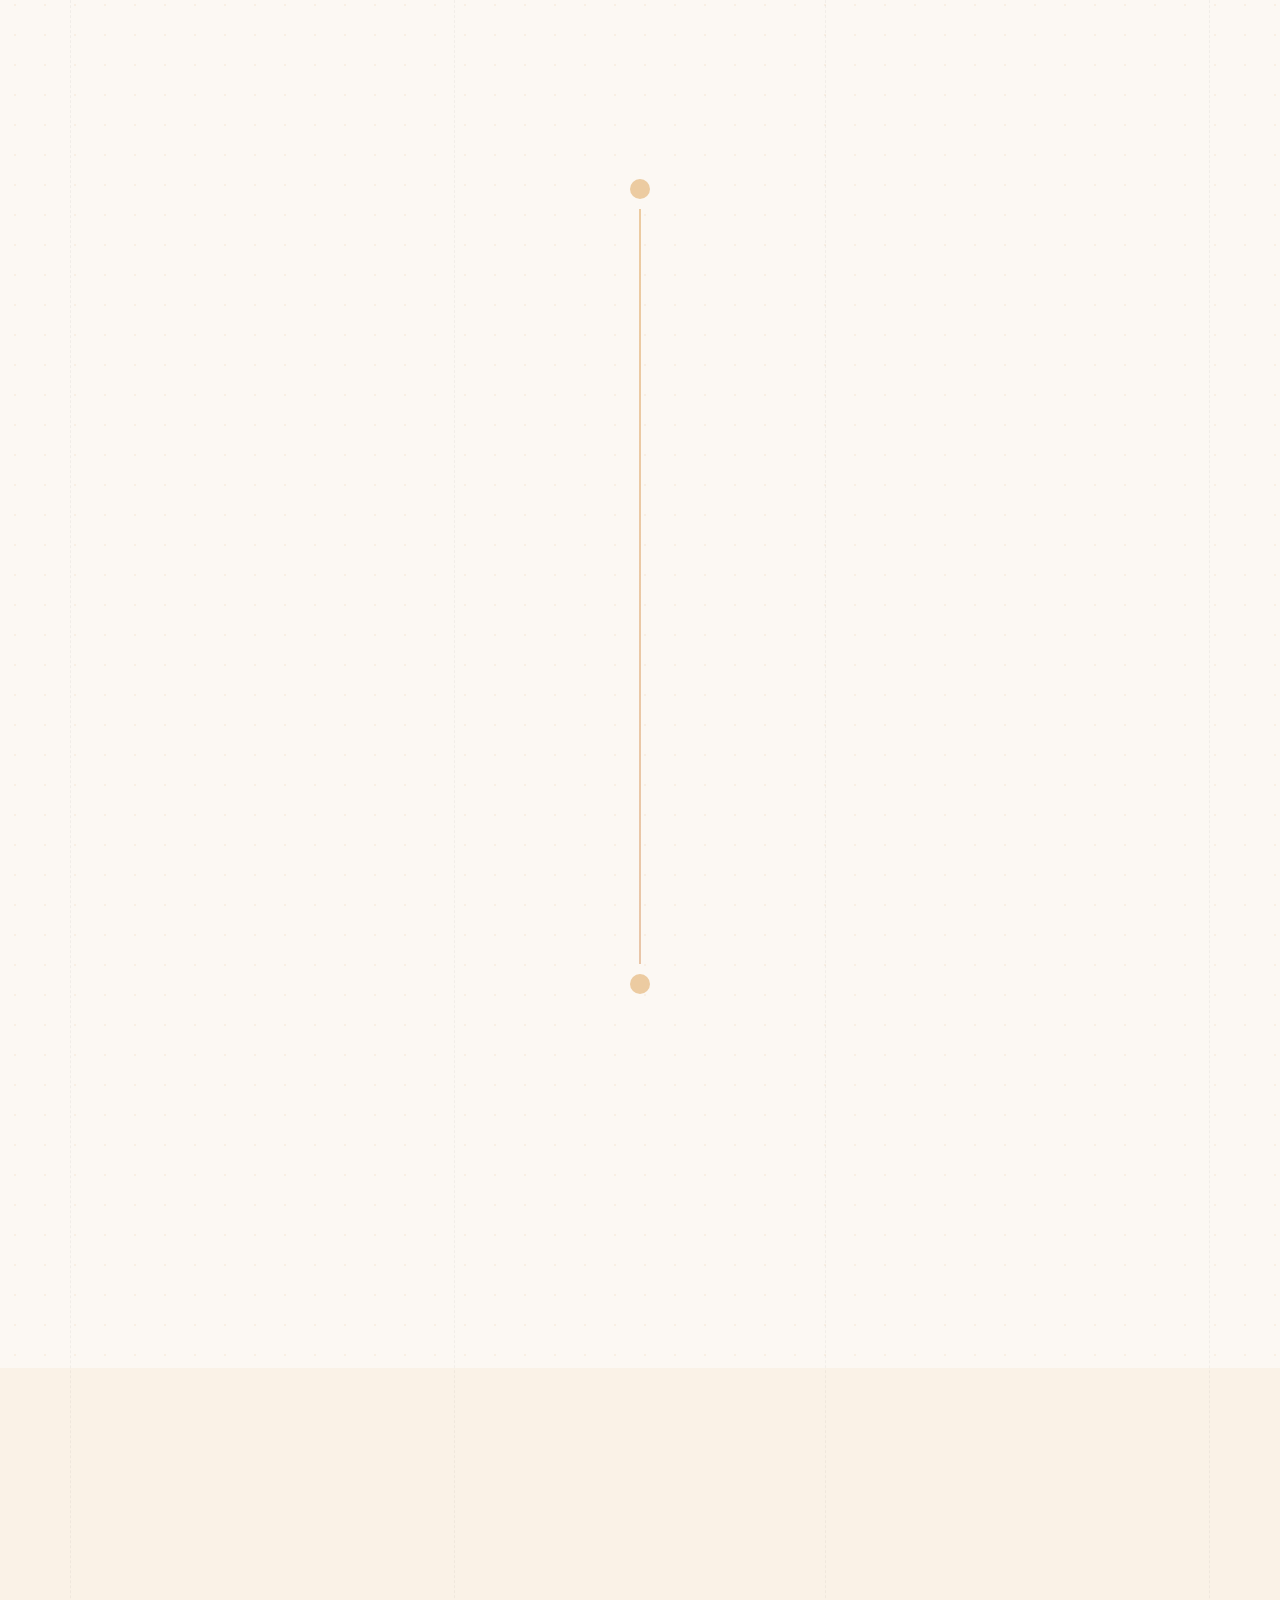
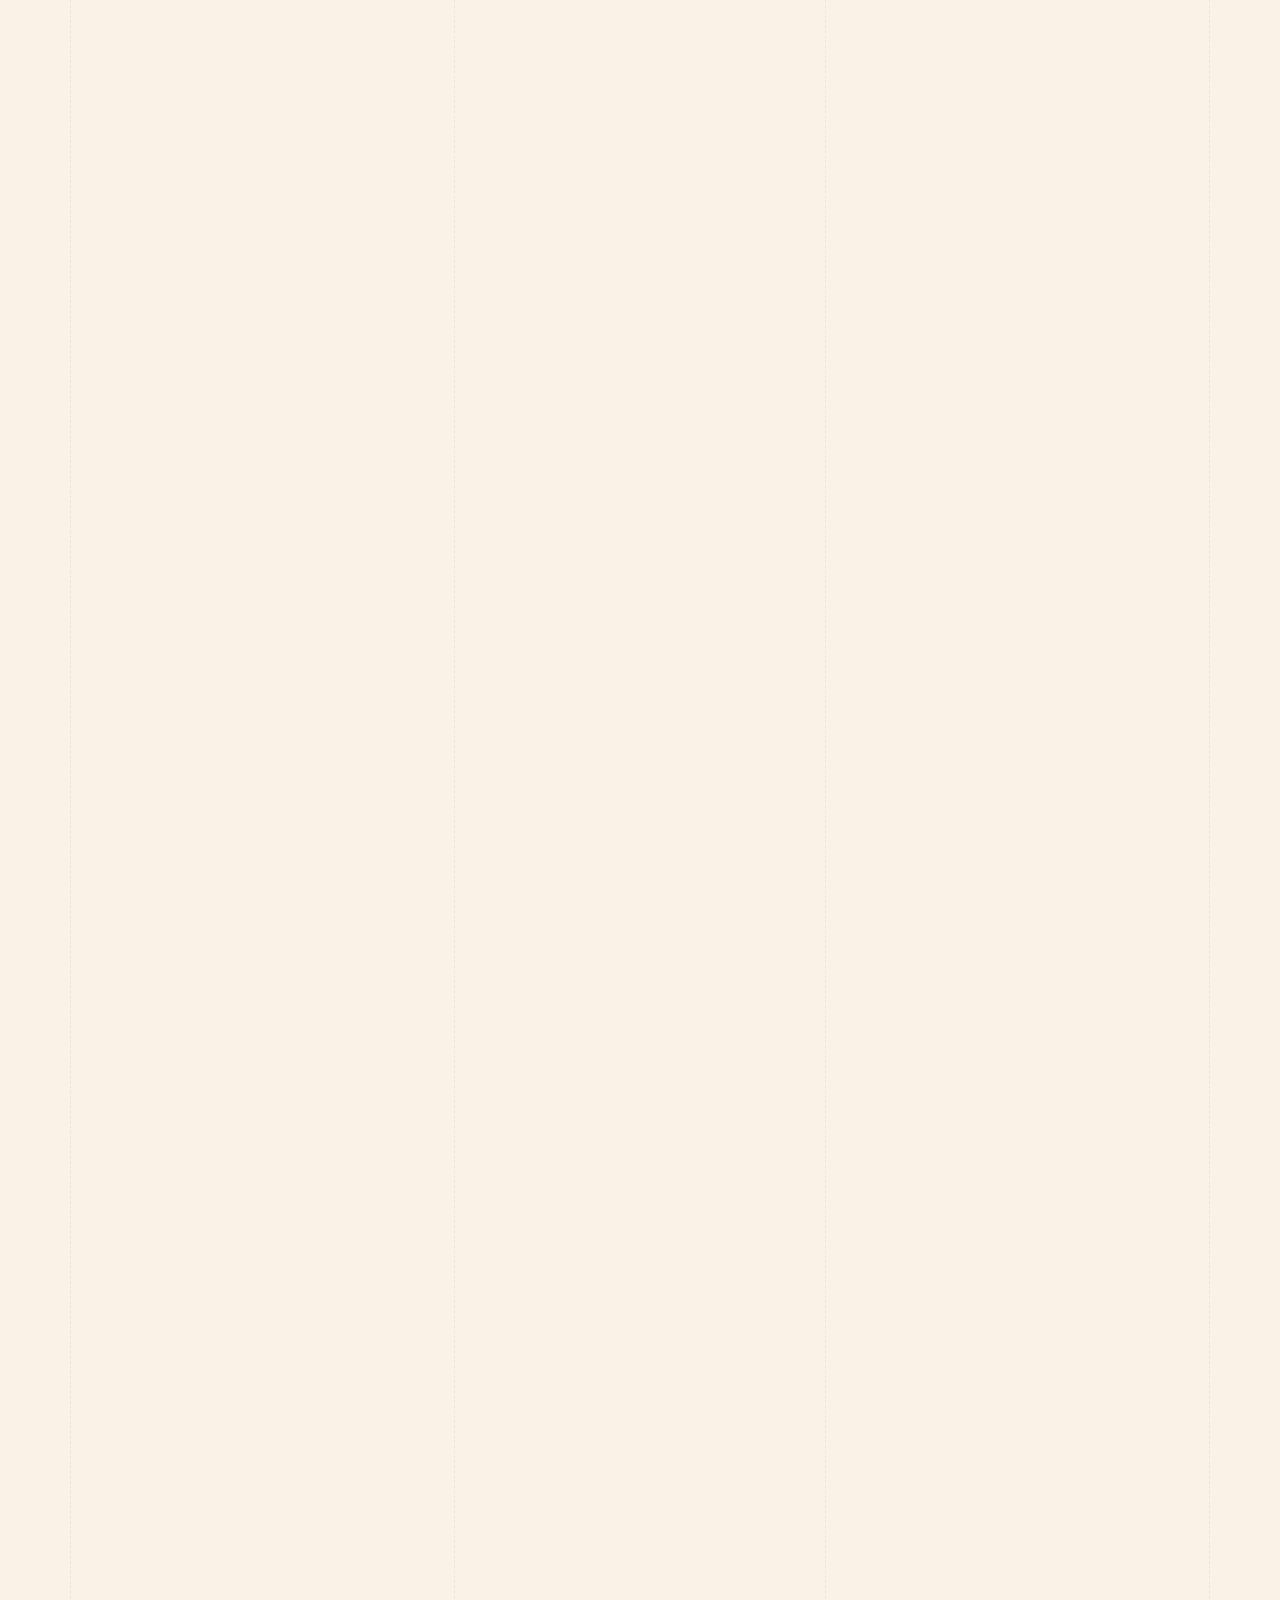
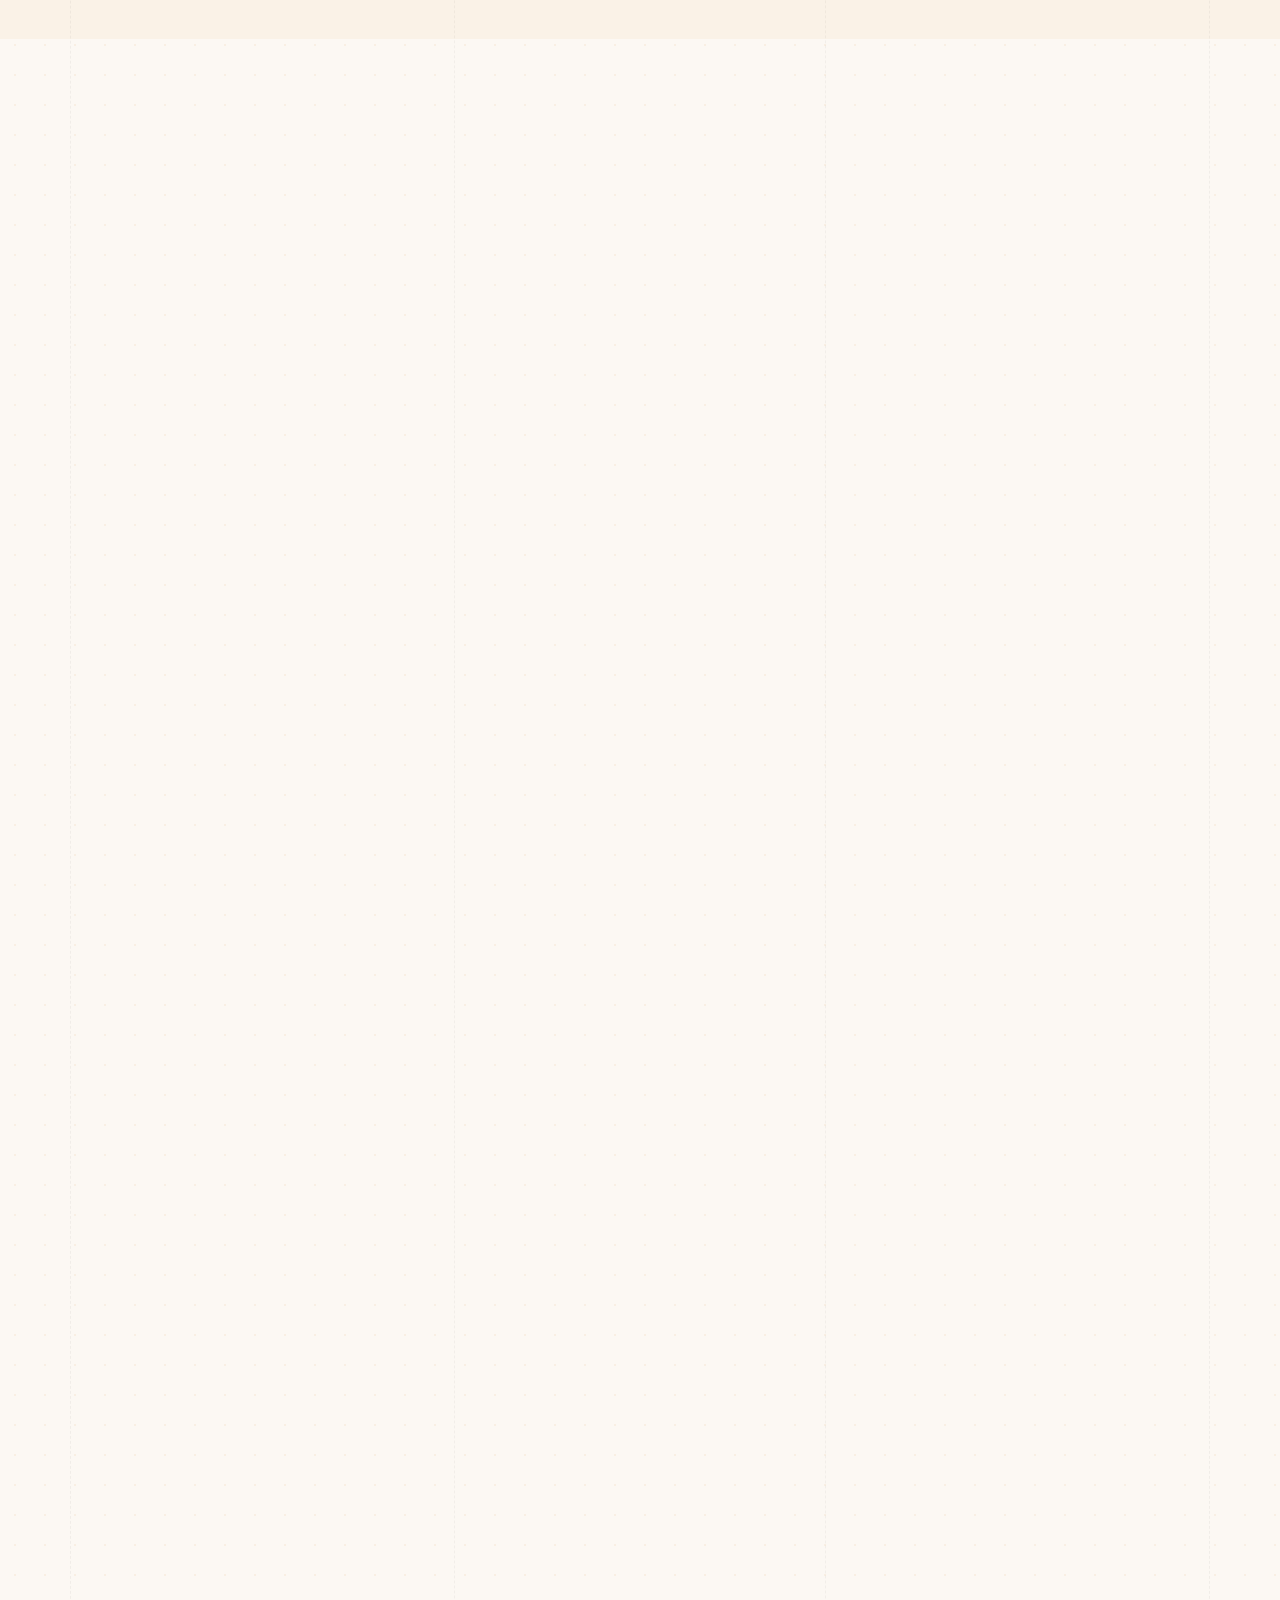
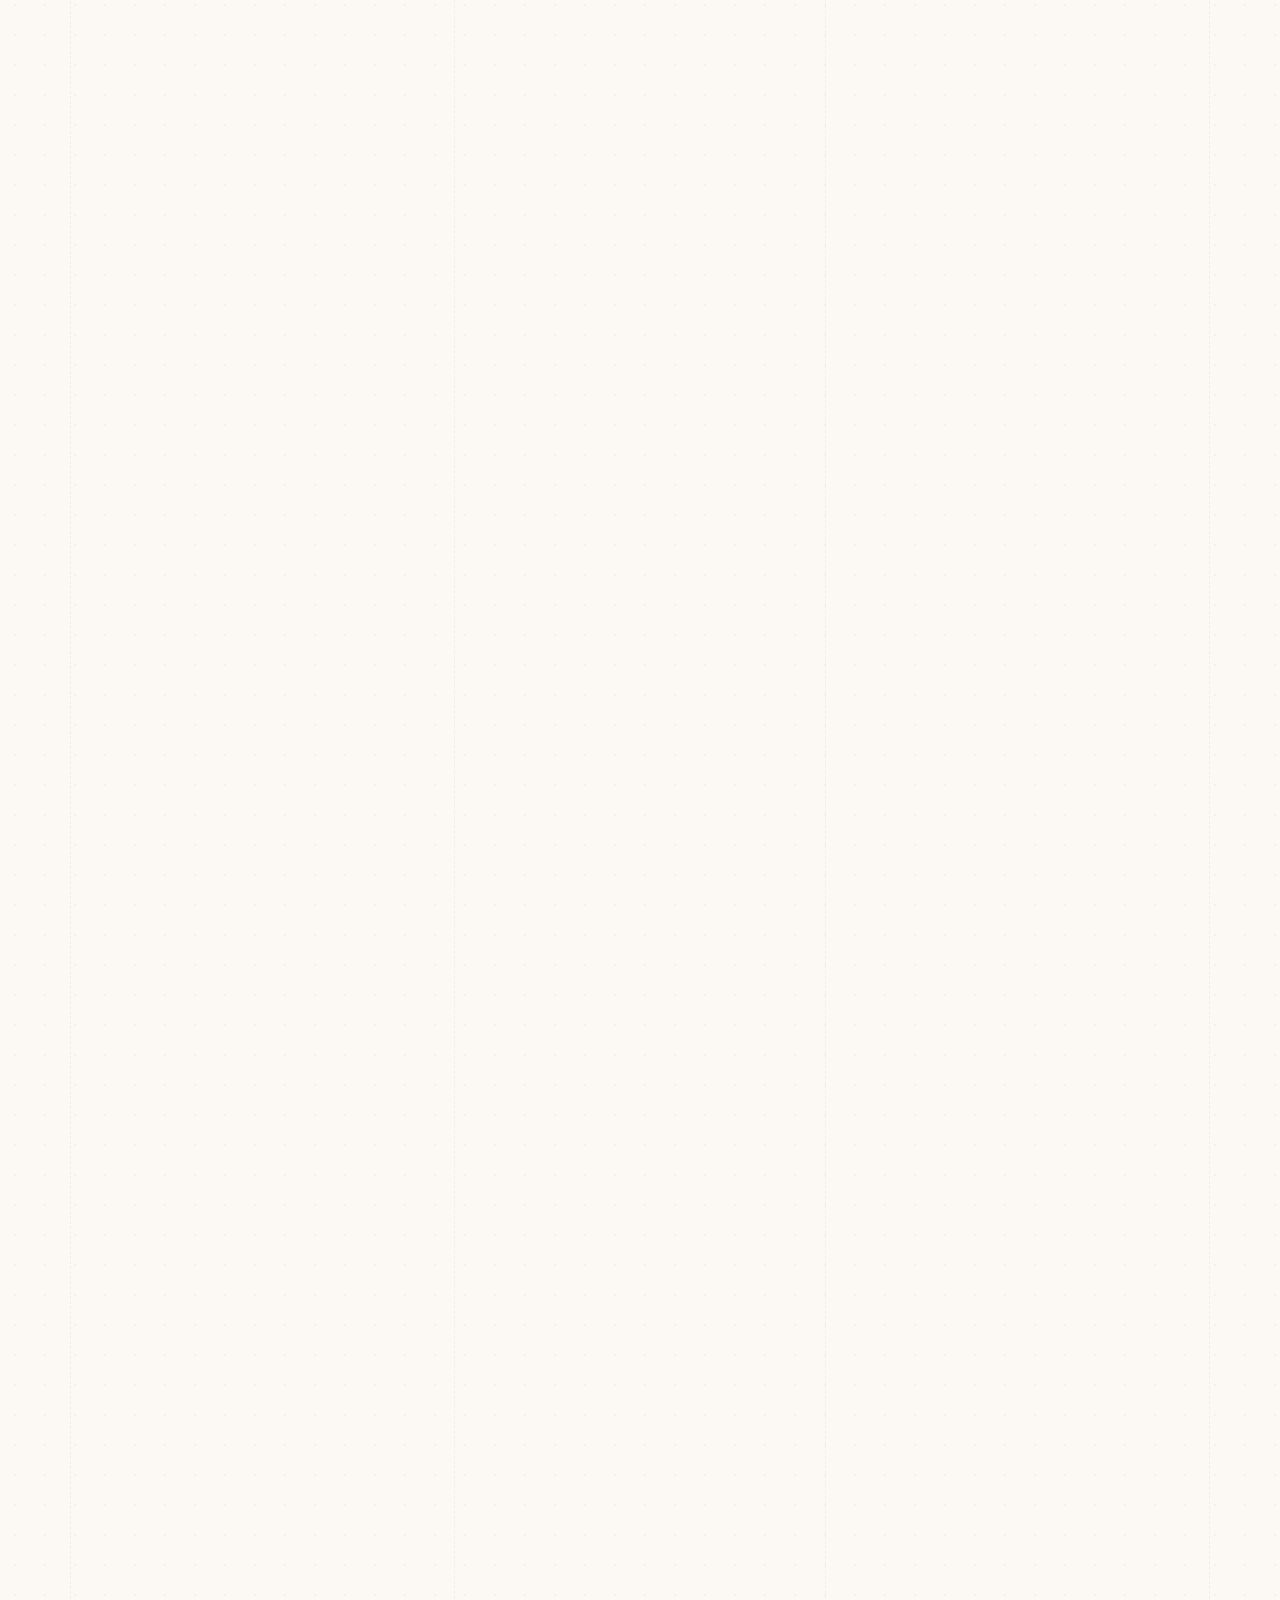
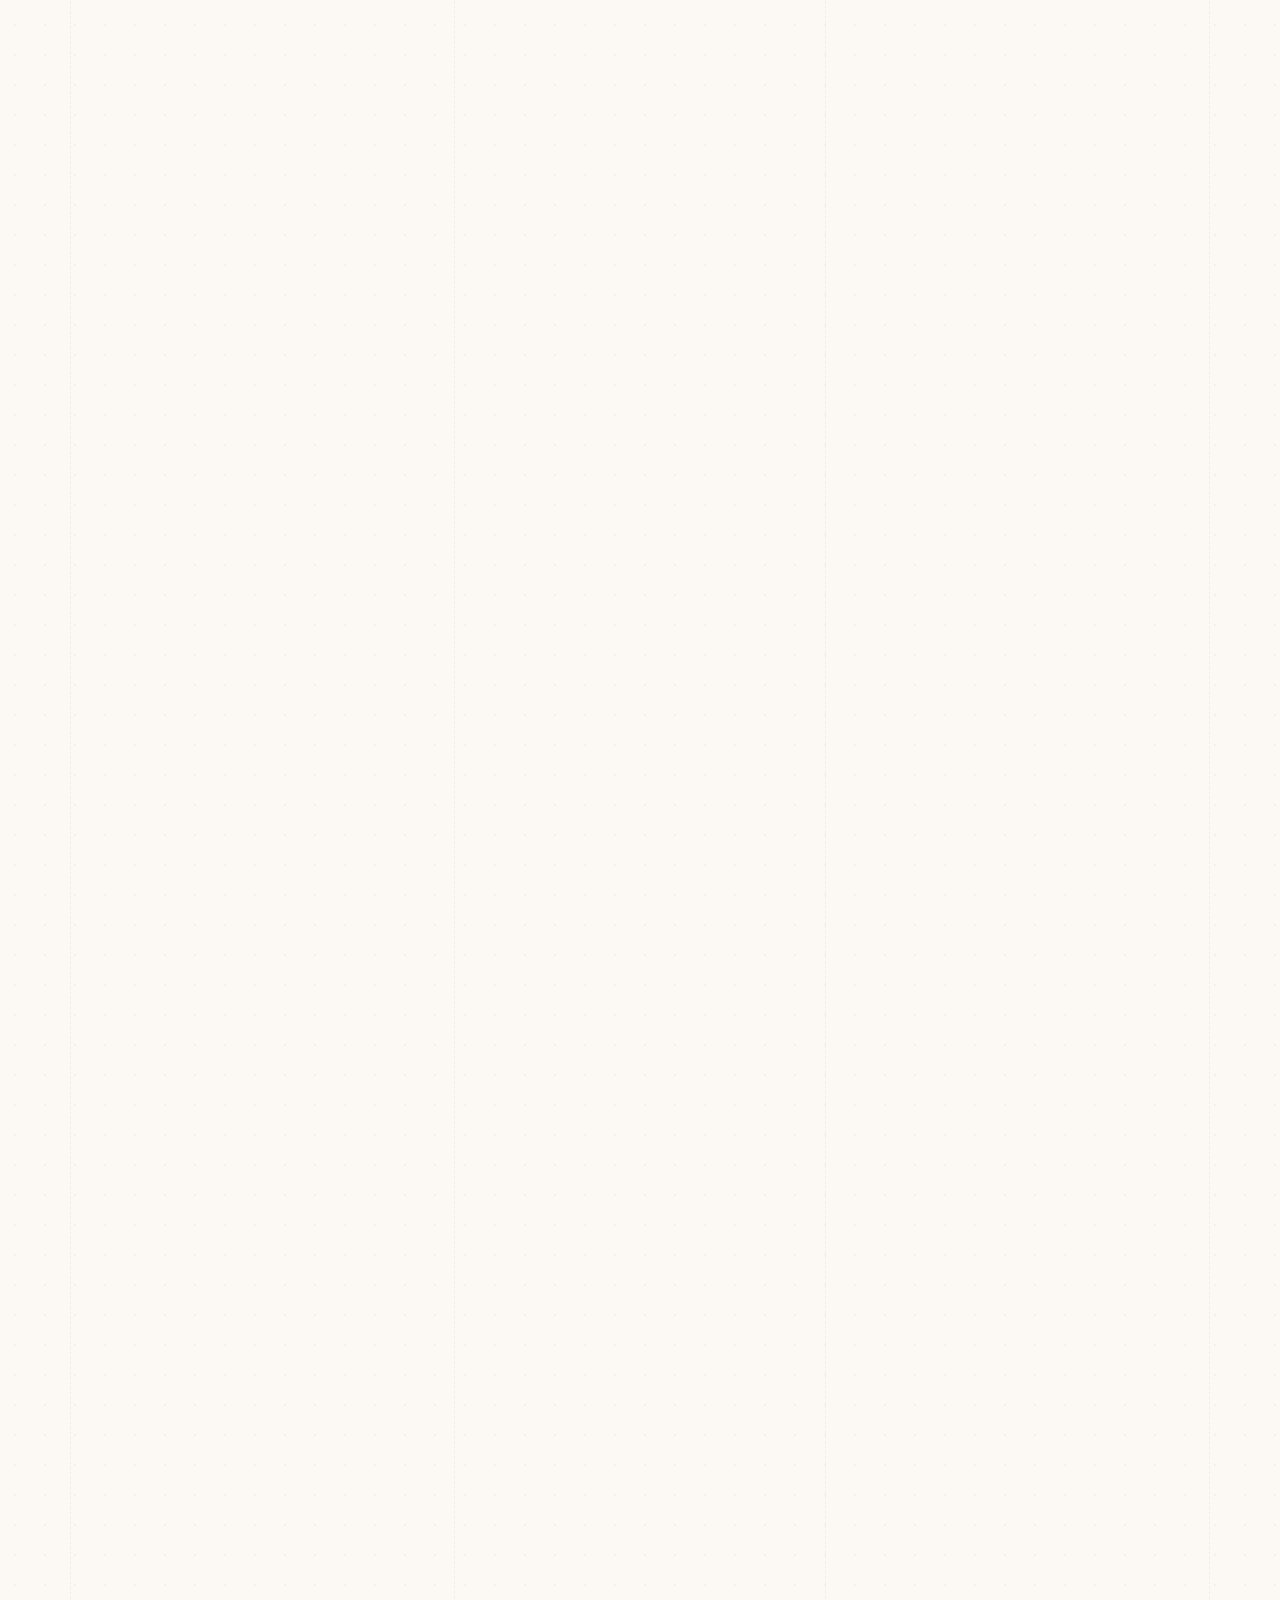
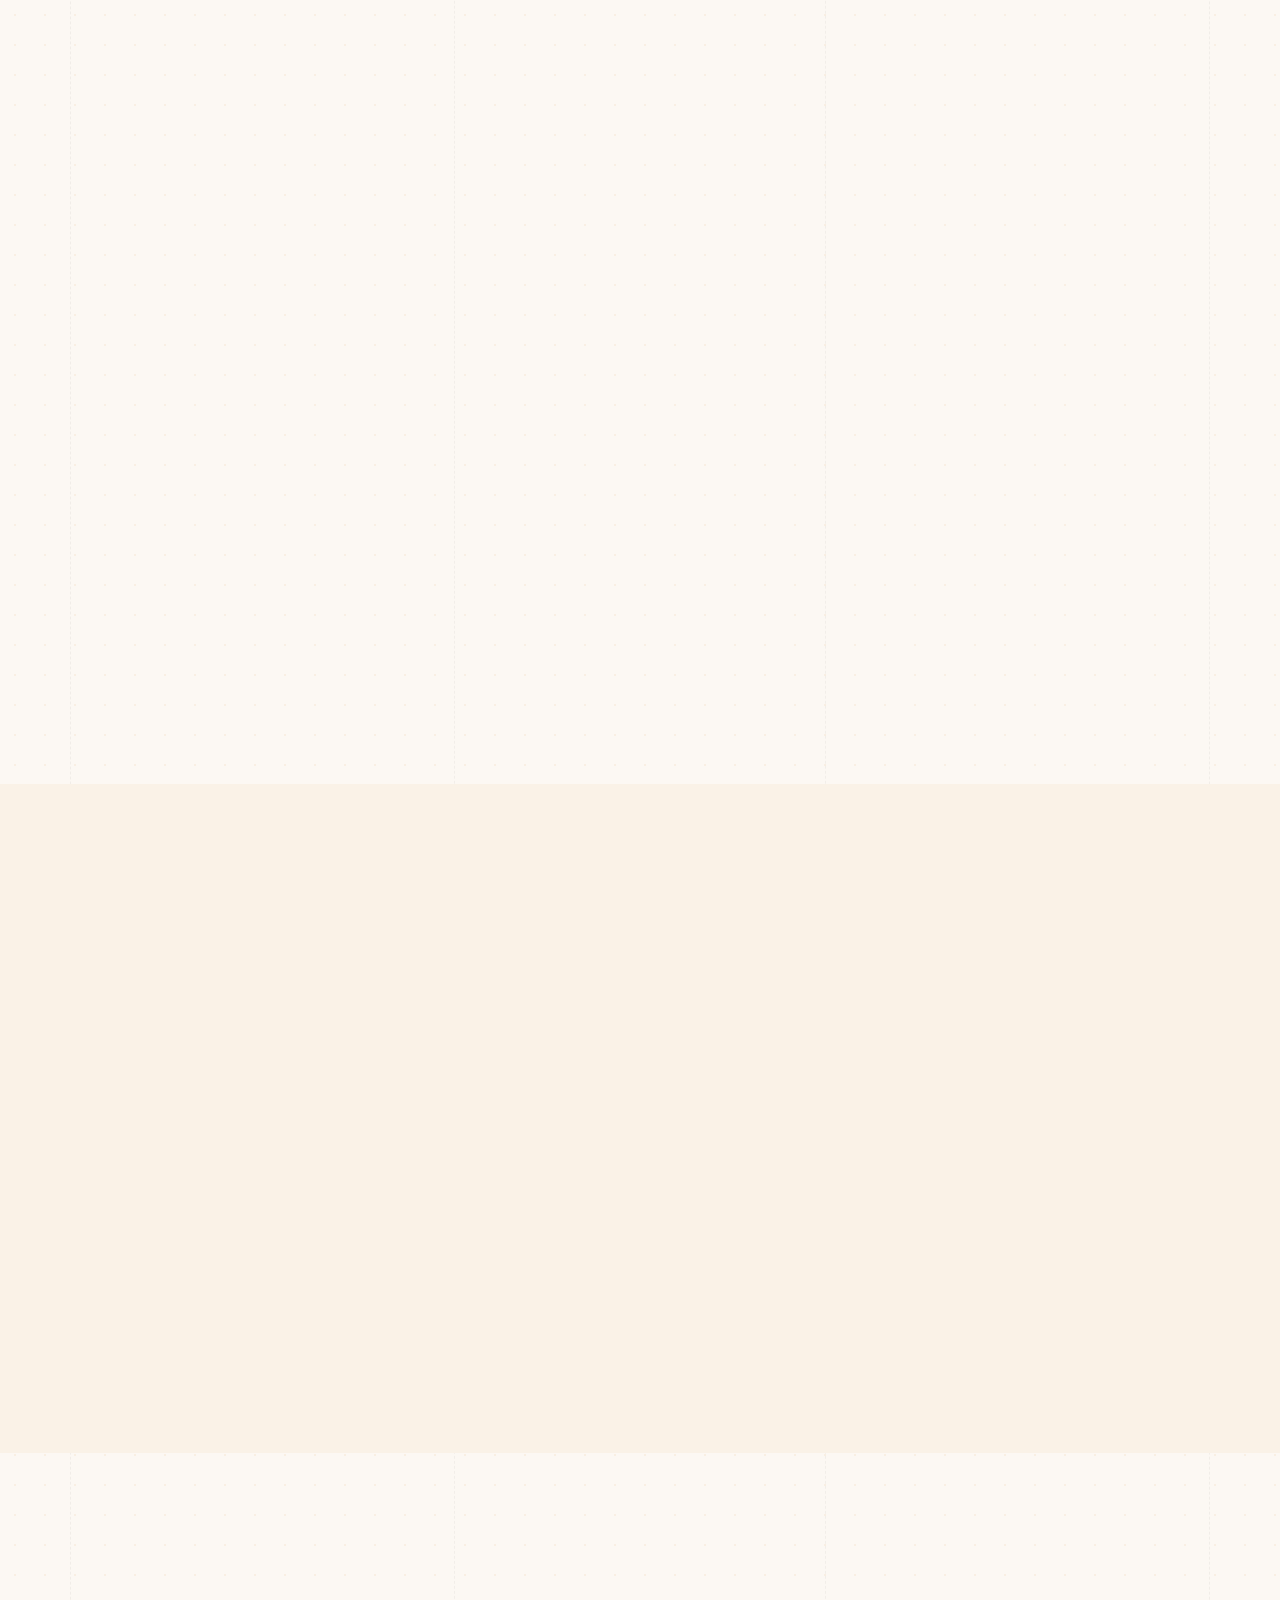
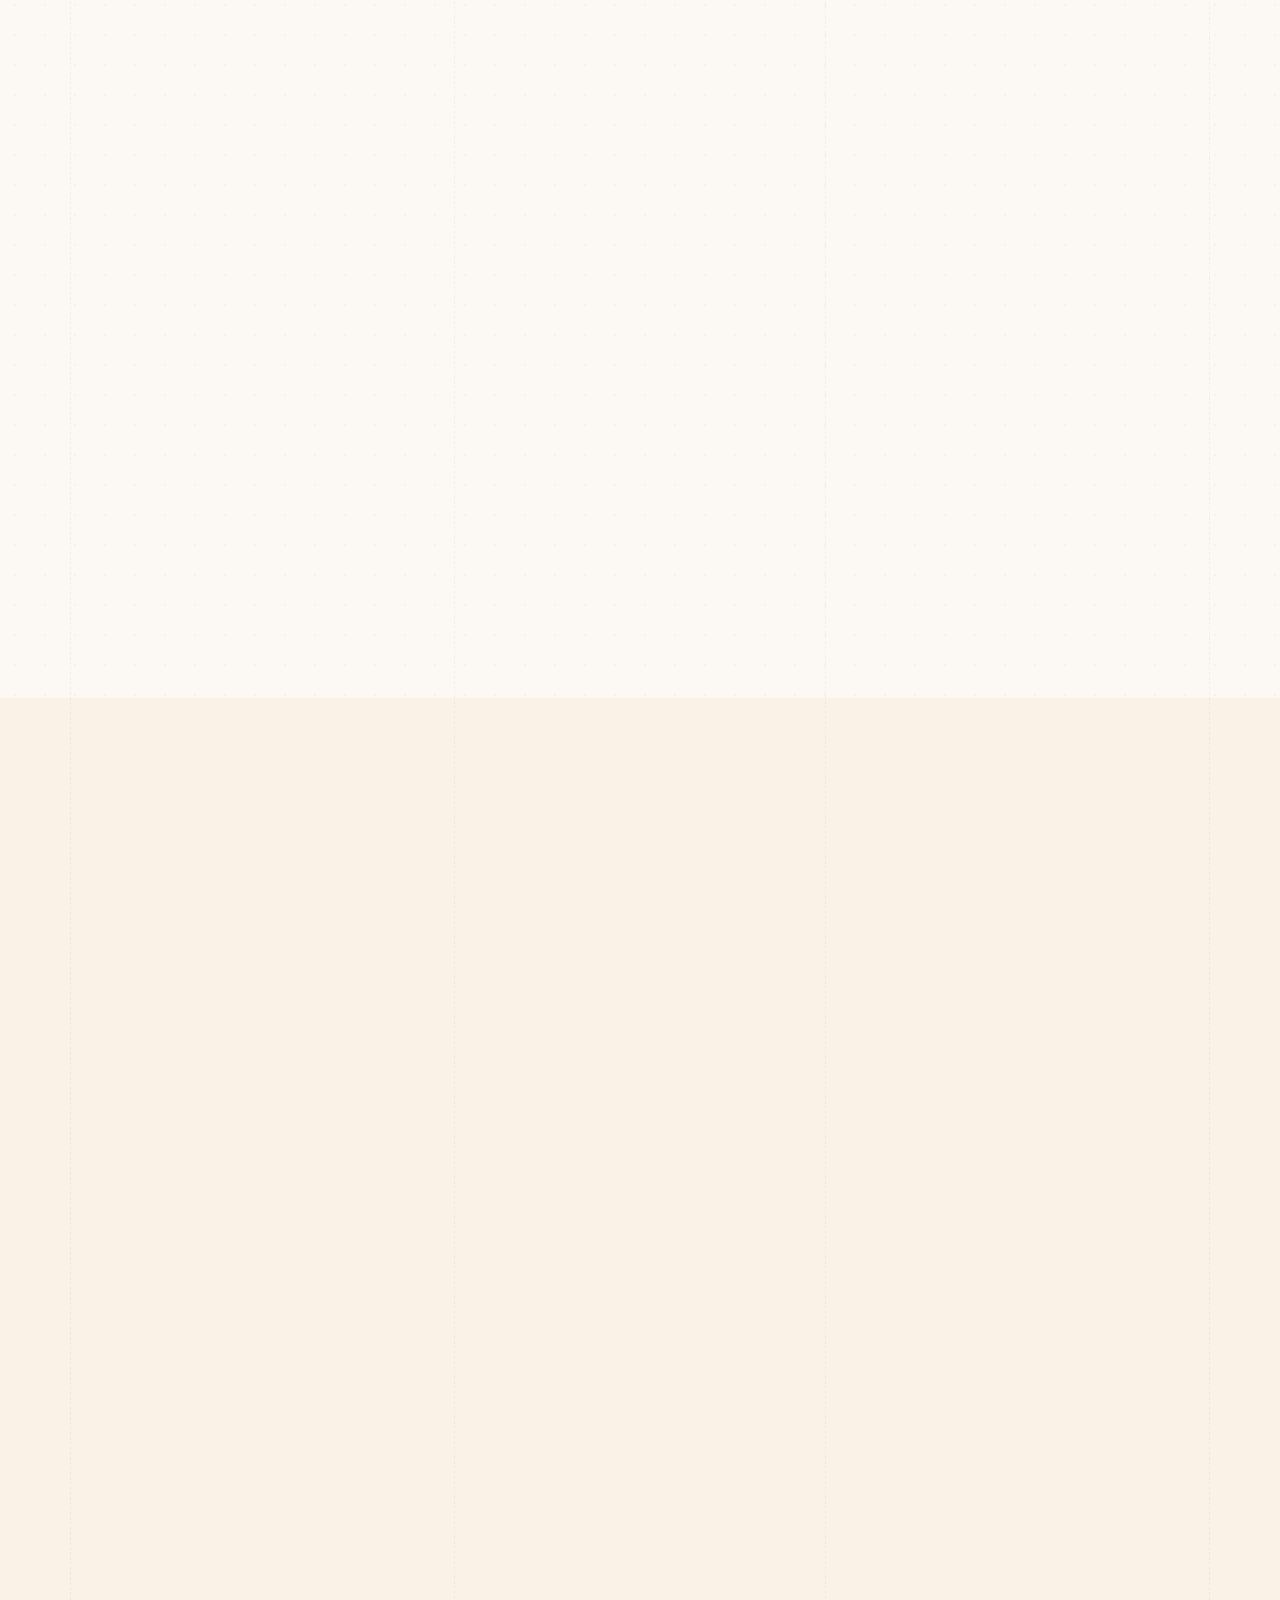
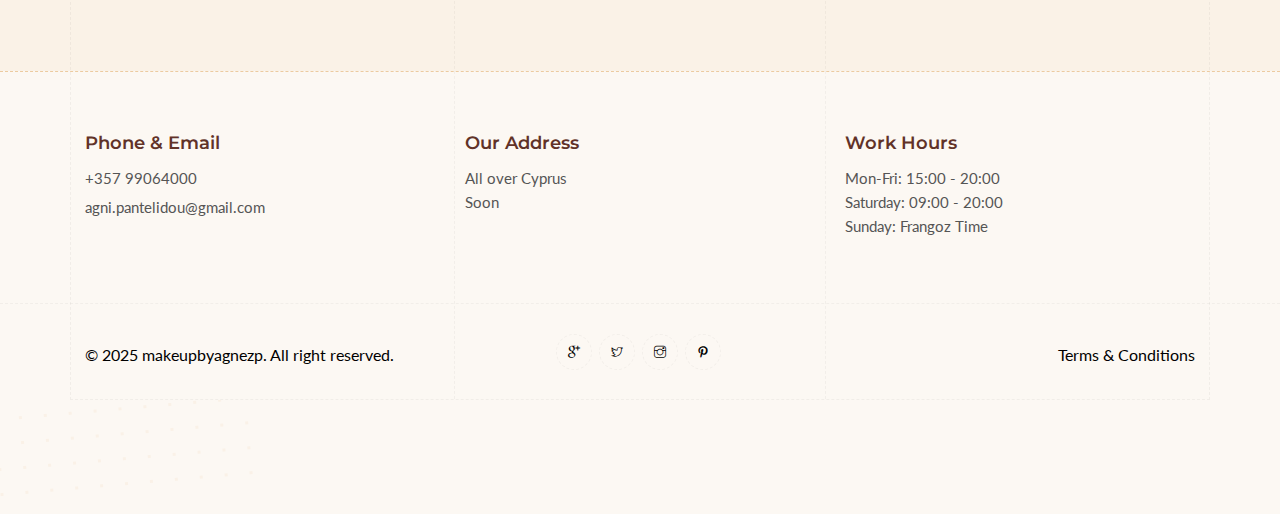
==== commit 14aa5ec0: "made several changes" ====
--- a/index.html
+++ b/index.html
@@ -64,7 +64,7 @@
                     </h1>
                     <!-- Animated Motto -->
                     <h2 class="motto animate-box" data-animate-effect="fadeInUp">
-                        <strong>Your Beauty, <span>My Canvas.</span></strong>
+                        <strong>Lost in Beauty? <span>Let MAP Show the Way.</span></strong>
                     </h2>
                     
                     <!-- Animated Buttons -->
@@ -83,6 +83,7 @@
         </div>
     </div>
 </header>
+
 
 
     
@@ -99,38 +100,117 @@
        <!-- About -->
 <section id="about" class="about section-padding">
     <div class="container">
-        <div class="row">
-            <!-- Left Column -->
-            <div class="col-md-7 animate-box" data-animate-effect="fadeInUp">
+        <!-- Section Title - Aligned Left -->
+        <div class="row mb-5">
+            <div class="col-md-8 animate-box" data-animate-effect="fadeInUp">
                 <div class="section-title">
                     <span>Makeup Artist</span>
-                    <h2>About Me</h2>
-                </div>
-                <p>
-                    Hello, I'm <strong>Agni Pantelidou</strong>, professionally known as 
-                    <strong>MAP</strong> (<em>MakeupByAgnezP</em>), a passionate makeup artist based in Cyprus. 
-                    My mission is simple: to help you <strong>look and feel your best</strong> through personalized 
-                    and professional makeup services.
-                </p>
-                <p>
-                    After earning my certification from 
-                    <a href="https://www.instagram.com/bmamakeupartschool/?hl=en" target="_blank">
-                        <strong>Bmabeautymakeupart</strong>
-                    </a>, I’ve dedicated myself to enhancing natural beauty and boosting confidence 
-                    in every client I work with.
-                </p>
-                <p>
-                    Makeup isn’t just my profession—it’s my <strong>passion</strong>, and I’m excited to share 
-                    it with you to create an <strong>uplifting and unforgettable experience</strong> every time.
-                </p>
-            </div>
-
-            <!-- Right Column -->
-            <div class="col-md-5 animate-box" data-animate-effect="fadeInUp">
-                <div class="about-img">
-                    <!-- Heart-Shaped Image -->
-                    <div class="img heart-img">
-                        <img src="img/about.jpg" class="img-fluid" alt="About Image">
+                    <h2>My Story</h2>
+                    <!-- Decorative element -->
+                    <div class="title-separator left-separator"><span></span></div>
+                </div>
+            </div>
+        </div>
+
+        <!-- Enhanced Story Layout -->
+        <div class="about-story">
+            <!-- Decorative elements (can be kept or removed based on preference) -->
+            <!-- <div class="floating-circle circle-1"></div> -->
+            <!-- <div class="floating-circle circle-2"></div> -->
+
+            <!-- Introduction Card - Updated Structure -->
+            <div class="story-card about-intro-card animate-box" data-animate-effect="fadeInUp">
+                <div class="row align-items-center">
+                    <!-- Image Column with Enhanced Styling -->
+                    <div class="col-lg-5">
+                        <div class="about-image-wrapper-enhanced">
+                            <div class="about-image-bg-shape"></div>
+                            <div class="about-image-main">
+                                <img src="img/about.jpg" class="img-fluid" alt="Agni - Makeup Artist">
+                            </div>
+                            <div class="about-image-deco deco-1"></div>
+                            <div class="about-image-deco deco-2"></div>
+                        </div>
+                    </div>
+
+                    <!-- Text Column -->
+                    <div class="col-lg-7">
+                        <div class="story-content-enhanced">
+                            <h3 class="story-greeting">Hello, I'm</h3>
+                            <h2 class="story-name">Agni Pantelidou</h2>
+                            <p class="story-intro">
+                                Professionally known as <strong>MAP</strong> (<em>MakeupByAgnezP</em>), I'm a passionate makeup artist based in Cyprus with a simple mission: to help you <strong>look and feel your absolute best</strong>.
+                            </p>
+                            <div class="story-quote-enhanced">
+                                <blockquote>
+                                    Give a girl the right lipstick and she can conquer the world.
+                                </blockquote>
+                            </div>
+                        </div>
+                    </div>
+                </div>
+            </div>
+
+            <!-- Journey Cards with Enhanced Visual Elements -->
+            <div class="story-timeline">
+                <!-- Timeline decorative elements -->
+                <div class="timeline-dot top-dot"></div>
+                <div class="timeline-dot bottom-dot"></div>
+
+                <div class="timeline-container">
+                    <!-- Journey Card 1: Training -->
+                    <div class="story-card journey-card left animate-box" data-animate-effect="fadeInLeft">
+                        <div class="card-icon">
+                            <i class="ti-medall"></i>
+                        </div>
+                        <div class="journey-content">
+                            <h4>Professional Training</h4>
+                            <p>
+                                After earning my certification from
+                                <a href="https://www.instagram.com/bmamakeupartschool/?hl=en" target="_blank">
+                                    <strong>Bmabeautymakeupart</strong>
+                                </a>, I dedicated myself to mastering the art of makeup and enhancing natural beauty.
+                            </p>
+                        </div>
+                    </div>
+
+                    <!-- Journey Card 2: Philosophy -->
+                    <div class="story-card journey-card right animate-box" data-animate-effect="fadeInRight">
+                        <div class="card-icon">
+                            <i class="ti-light-bulb"></i>
+                        </div>
+                        <div class="journey-content">
+                            <h4>My Philosophy</h4>
+                            <p>
+                                I believe every face tells a unique story. My approach focuses on enhancing your natural features while creating a look that makes you feel confident and beautiful.
+                            </p>
+                        </div>
+                    </div>
+
+                    <!-- Journey Card 3: Promise -->
+                    <div class="story-card journey-card left animate-box" data-animate-effect="fadeInLeft">
+                        <div class="card-icon">
+                            <i class="ti-heart"></i>
+                        </div>
+                        <div class="journey-content">
+                            <h4>My Promise</h4>
+                            <p>
+                                With every client, I commit to creating an <strong>uplifting and unforgettable experience</strong> that boosts confidence and celebrates your unique beauty.
+                            </p>
+                        </div>
+                    </div>
+                    <div class="clearfix"></div>
+                </div>
+            </div>
+
+            <!-- Call to Action with Enhanced Design -->
+            <div class="story-cta text-center animate-box" data-animate-effect="fadeInUp">
+                <div class="cta-inner">
+                    <p class="cta-text">Ready to discover your perfect look?</p>
+                    <div class="butn-dark">
+                        <a href="#services">
+                            <span>Explore My Services</span>
+                        </a>
                     </div>
                 </div>
             </div>
@@ -139,160 +219,187 @@
 </section>
 
 
-<!-- Combined Services & Pricing Section -->
+<!-- Services Section -->
 <section id="services" class="section-padding bg-cream">
+    <!-- Decorative Background Elements -->
+    <div class="services-bg-shape"></div>
+    <div class="services-bg-dots"></div>
+    
     <div class="container">
-      
-      <!-- Unified Title -->
-      <div class="section-title animate-box" data-animate-effect="fadeInUp">
-        <span>What I Do</span>
-        <h2>Services</h2>
-        <p>
-          I specialize in delivering tailored makeup experiences for every occasion, 
-          including enchanting Bridal Makeup, captivating Glam Looks, 
-          and flawless makeup for Special Occasions &amp; Events. Explore each offering 
-          and its corresponding price below.
-        </p>
-      </div>
-  
-      <!-- Row 1: Bridal Makeup -->
-      <div class="row align-items-center service-pricing-row mb-5">
-        <!-- Service (Bridal) -->
-        <div class="col-md-5 animate-box" data-animate-effect="fadeInLeft">
-          <div class="services-con">
-              <div class="services-title">
-                <h4>Bridal Makeup</h4>
-              </div>
-              <img src="img/services/wedding-makeup.jpg" alt="Bridal Makeup" />
-          </div>
-        </div>
-        <!-- Curved Arrow -->
-        <div class="col-md-2 text-center arrow-col animate-box" data-animate-effect="fadeInUp">
-          <div class="arrow-connector">
-            <svg viewBox="0 0 400 100" xmlns="http://www.w3.org/2000/svg">
-              <!-- Gradient Arrow Path -->
-              <path d="M 10,50 Q 100,10 200,50 T 390,50" stroke="url(#gradientStroke)" stroke-width="10" fill="none" stroke-linecap="round" stroke-linejoin="round" />
-              <!-- Gradient Arrowhead -->
-              <path d="M 370,40 L 390,50 L 370,60 Z" fill="url(#gradientFill)" />
-            </svg>
-          </div>
-        </div>
-        <!-- Pricing (Bridal) -->
-        <div class="col-md-5 animate-box" data-animate-effect="fadeInRight">
-          <div class="pricing-panel">
-            <h4 class="pricing-heading">Bridal Makeup</h4>
-            <div class="pricing-divider"></div>
-            <span class="price">€200</span>
-            <p class="pricing-desc">
-              Create timeless memories with our precision bridal makeup 
-              designed to make you shine on your big day.
-            </p>
-            <div class="butn-dark mt-15">
-              <a href="https://book.heygoldie.com/MakeupbyAgnezP#services" target="_blank">
-                <span>Book Now</span>
-              </a>
-            </div>
-          </div>
-        </div>
-      </div>
-  
-      <!-- Row 2: Glam Makeup -->
-      <div class="row align-items-center service-pricing-row mb-5">
-        <!-- Service (Glam) -->
-        <div class="col-md-5 animate-box" data-animate-effect="fadeInLeft">
-          <div class="services-con">
-              <div class="services-title">
-                <h4>Glam Makeup</h4>
-              </div>
-              <img src="img/services/hair-makeup.jpg" alt="Glam Makeup" />
-          </div>
-        </div>
-        <!-- Curved Arrow -->
-        <div class="col-md-2 text-center arrow-col animate-box" data-animate-effect="fadeInUp">
-          <div class="arrow-connector">
-            <svg viewBox="0 0 400 100" xmlns="http://www.w3.org/2000/svg">
-              <!-- Gradient Arrow Path -->
-              <path d="M 10,50 Q 100,10 200,50 T 390,50" stroke="url(#gradientStroke)" stroke-width="10" fill="none" stroke-linecap="round" stroke-linejoin="round" />
-              <!-- Gradient Arrowhead -->
-              <path d="M 370,40 L 390,50 L 370,60 Z" fill="url(#gradientFill)" />
-            </svg>
-          </div>
-        </div>
-        <!-- Pricing (Glam) -->
-        <div class="col-md-5 animate-box" data-animate-effect="fadeInRight">
-          <div class="pricing-panel">
-            <h4 class="pricing-heading">Glam Makeup</h4>
-            <div class="pricing-divider"></div>
-            <span class="price">€180</span>
-            <p class="pricing-desc">
-              Elevate your style with a flawless, glamorous look 
-              tailored to suit any occasion or night out.
-            </p>
-            <div class="butn-dark mt-15">
-              <a href="https://book.heygoldie.com/MakeupbyAgnezP#services" target="_blank">
-                <span>Book Now</span>
-              </a>
-            </div>
-          </div>
-        </div>
-      </div>
-  
-      <!-- Row 3: Special Occasions & Events -->
-      <div class="row align-items-center service-pricing-row">
-        <!-- Service (Events) -->
-        <div class="col-md-5 animate-box" data-animate-effect="fadeInLeft">
-          <div class="services-con">
-              <div class="services-title">
-                <h4>Special Occasions &amp; Events</h4>
-              </div>
-              <img src="img/services/eye-makeup.jpg" alt="Special Occasions & Events" />
-          </div>
-        </div>
-        <!-- Curved Arrow -->
-        <div class="col-md-2 text-center arrow-col animate-box" data-animate-effect="fadeInUp">
-          <div class="arrow-connector">
-            <svg viewBox="0 0 400 100" xmlns="http://www.w3.org/2000/svg">
-              <!-- Gradient Arrow Path -->
-              <path d="M 10,50 Q 100,10 200,50 T 390,50" stroke="url(#gradientStroke)" stroke-width="10" fill="none" stroke-linecap="round" stroke-linejoin="round" />
-              <!-- Gradient Arrowhead -->
-              <path d="M 370,40 L 390,50 L 370,60 Z" fill="url(#gradientFill)" />
-            </svg>
-          </div>
-        </div>
-        <!-- Pricing (Events) -->
-        <div class="col-md-5 animate-box" data-animate-effect="fadeInRight">
-          <div class="pricing-panel">
-            <h4 class="pricing-heading">Special Occasions &amp; Events</h4>
-            <div class="pricing-divider"></div>
-            <span class="price">€150</span>
-            <p class="pricing-desc">
-              Be the star of any event with expertly crafted makeup 
-              that ensures you're picture-perfect all day.
-            </p>
-            <div class="butn-dark mt-15">
-              <a href="https://book.heygoldie.com/MakeupbyAgnezP#services" target="_blank">
-                <span>Book Now</span>
-              </a>
-            </div>
-          </div>
-        </div>
-      </div>
-  
-    </div>
-
-    <!-- SVG Gradient Definitions -->
-    <svg xmlns="http://www.w3.org/2000/svg" style="display: none;">
-        <defs>
-            <linearGradient id="gradientStroke" x1="0%" y1="0%" x2="100%" y2="0%">
-                <stop offset="0%" style="stop-color: #8B4513; stop-opacity: 1;" />
-                <stop offset="100%" style="stop-color: #A0522D; stop-opacity: 1;" />
-            </linearGradient>
-            <linearGradient id="gradientFill" x1="0%" y1="0%" x2="100%" y2="100%">
-                <stop offset="0%" style="stop-color: #8B4513; stop-opacity: 1;" />
-                <stop offset="100%" style="stop-color: #A0522D; stop-opacity: 1;" />
-            </linearGradient>
-        </defs>
-    </svg>
+        <!-- Section Title - Left Aligned -->
+        <div class="row">
+            <div class="col-md-8 animate-box" data-animate-effect="fadeInUp">
+                <div class="section-title">
+                    <span>What I Offer</span>
+                    <h2>My Services</h2>
+                    <!-- Standard section title separator -->
+                    <div class="title-separator left-separator"><span></span></div>
+                </div>
+            </div>
+        </div>
+        
+        <!-- Services Cards Container -->
+        <div class="services-cards-container">
+            <div class="row services-row">
+                <!-- Service Card 1: Bridal Makeup -->
+                <div class="col-lg-4 col-md-6 animate-box" data-animate-effect="fadeInUp">
+                    <div class="service-card premium-card">
+                        <!-- Premium Badge -->
+                        <div class="service-badge popular">Most Popular</div>
+                        
+                        <!-- Service Image with Enhanced Styling -->
+                        <div class="service-img">
+                            <img src="img/gallery/bride-1.jpg" alt="Bridal Makeup">
+                            <div class="service-overlay"></div>
+                            <div class="service-icon">
+                                <i class="ti-crown"></i>
+                            </div>
+                        </div>
+                        
+                        <!-- Service Content with Refined Design -->
+                        <div class="service-content">
+                            <h4>Bridal Makeup</h4>
+                            <p>
+                                Create timeless memories with precision bridal makeup designed to make you shine on your special day.
+                            </p>
+                            
+                            <!-- Service Features with Enhanced Styling -->
+                            <ul class="service-features">
+                                <li>Premium long-lasting products</li>
+                                <li>Includes pre-wedding consultation</li>
+                                <li>Photo-ready finish</li>
+                            </ul>
+                            
+                            <!-- Service Price with Elegant Design -->
+                            <div class="service-price">
+                                From €120 <span>per session</span>
+                            </div>
+                            
+                            <!-- Standardized Button -->
+                            <div class="butn-dark">
+                                <a href="https://book.heygoldie.com/MakeupbyAgnezP#services" target="_blank">
+                                    <span>Book Now</span>
+                                </a>
+                            </div>
+                        </div>
+                    </div>
+                </div>
+                
+                <!-- Service Card 2: Glam Makeup -->
+                <div class="col-lg-4 col-md-6 animate-box" data-animate-effect="fadeInUp">
+                    <div class="service-card premium-card">
+                        <!-- Service Image with Enhanced Styling -->
+                        <div class="service-img">
+                            <img src="img/gallery/glam-1.jpg" alt="Glam Makeup">
+                            <div class="service-overlay"></div>
+                            <div class="service-icon">
+                                <i class="ti-star"></i>
+                            </div>
+                        </div>
+                        
+                        <!-- Service Content with Refined Design -->
+                        <div class="service-content">
+                            <h4>Glam Makeup</h4>
+                            <p>
+                                Elevate your style with a flawless, glamorous look tailored to suit any occasion or night out.
+                            </p>
+                            
+                            <!-- Service Features with Enhanced Styling -->
+                            <ul class="service-features">
+                                <li>Dramatic or subtle options</li>
+                                <li>High-definition finish</li>
+                                <li>Lasts 8+ hours</li>
+                            </ul>
+                            
+                            <!-- Service Price with Elegant Design -->
+                            <div class="service-price">
+                                From €80 <span>per session</span>
+                            </div>
+                            
+                            <!-- Standardized Button -->
+                            <div class="butn-dark">
+                                <a href="https://book.heygoldie.com/MakeupbyAgnezP#services" target="_blank">
+                                    <span>Book Now</span>
+                                </a>
+                            </div>
+                        </div>
+                    </div>
+                </div>
+                
+                <!-- Service Card 3: Special Events -->
+                <div class="col-lg-4 col-md-6 animate-box" data-animate-effect="fadeInUp">
+                    <div class="service-card premium-card">
+                        <!-- Service Image with Enhanced Styling -->
+                        <div class="service-img">
+                            <img src="img/gallery/special-events-2.jpg" alt="Special Events Makeup">
+                            <div class="service-overlay"></div>
+                            <div class="service-icon">
+                                <i class="ti-gift"></i>
+                            </div>
+                        </div>
+                        
+                        <!-- Service Content with Refined Design -->
+                        <div class="service-content">
+                            <h4>Special Events</h4>
+                            <p>
+                                Be the star of any event with expertly crafted makeup that ensures you're picture-perfect all day.
+                            </p>
+                            
+                            <!-- Service Features with Enhanced Styling -->
+                            <ul class="service-features">
+                                <li>Customized to event type</li>
+                                <li>Includes touch-up kit</li>
+                                <li>Group bookings available</li>
+                            </ul>
+                            
+                            <!-- Service Price with Elegant Design -->
+                            <div class="service-price">
+                                From €90 <span>per session</span>
+                            </div>
+                            
+                            <!-- Standardized Button -->
+                            <div class="butn-dark">
+                                <a href="https://book.heygoldie.com/MakeupbyAgnezP#services" target="_blank">
+                                    <span>Book Now</span>
+                                </a>
+                            </div>
+                        </div>
+                    </div>
+                </div>
+            </div>
+        </div>
+        
+        <!-- Contact Me Section at the End -->
+        <div class="row mt-5">
+            <div class="col-md-12 animate-box" data-animate-effect="fadeInUp">
+                <div class="contact-me-box">
+                    <div class="row align-items-center">
+                        <div class="col-lg-7">
+                            <div class="contact-me-content">
+                                <h3>Looking for something specific?</h3>
+                                <p>
+                                    I offer custom makeup packages tailored to your unique needs. Contact me for personalized services including photoshoots, group events, and makeup lessons.
+                                </p>
+                                <div class="butn-dark mt-4">
+                                    <a href="#contact">
+                                        <span>Contact Me</span>
+                                    </a>
+                                </div>
+                            </div>
+                        </div>
+                        <div class="col-lg-5">
+                            <div class="contact-me-image">
+                                <div class="image-frame">
+                                    <img src="img/about.jpg" alt="Contact Me" class="img-fluid">
+                                </div>
+                                <div class="image-decoration"></div>
+                            </div>
+                        </div>
+                    </div>
+                </div>
+            </div>
+        </div>
+    </div>
 </section>
 
 
@@ -303,72 +410,114 @@
 
       <!-- Gallery Section -->
 <section id="gallery" class="section-padding">
+    <div class="gallery-bg-dots"></div>
+
     <div class="container">
         <!-- Section Title -->
         <div class="row">
             <div class="col-md-12 animate-box" data-animate-effect="fadeInUp">
-                <div class="section-title"> 
+                <div class="section-title">
                     <span>Recent Beauties</span>
                     <h2>Gallery</h2>
-                </div>
-            </div>
-        </div>
-
-        <!-- Gallery Items -->
+                   
+                </div>
+            </div>
+        </div>
+
+        <!-- Modern Gallery Masonry Layout -->
+        <div class="gallery-masonry animate-box" data-animate-effect="fadeInUp">
+            <!-- Featured Image (Large) -->
+            <div class="masonry-item masonry-item-large">
+                <div class="masonry-box">
+                    <img src="img/gallery/1.jpg" alt="Soft Glam Makeup">
+                    <div class="masonry-overlay">
+                        <h4>Soft Glam</h4>
+                    </div>
+                </div>
+            </div>
+
+            <!-- Regular Gallery Items -->
+            <div class="masonry-item">
+                <div class="masonry-box">
+                    <img src="img/gallery/2.jpg" alt="Bridal Makeup">
+                    <div class="masonry-overlay">
+                        <h4>Bridal Beauty</h4>
+                    </div>
+                </div>
+            </div>
+
+            <div class="masonry-item masonry-item-tall">
+                <div class="masonry-box">
+                    <img src="img/gallery/bride-1.jpg" alt="Bold Evening Makeup">
+                    <div class="masonry-overlay">
+                        <h4>Evening Glam</h4>
+                    </div>
+                </div>
+            </div>
+
+            <div class="masonry-item">
+                <div class="masonry-box">
+                    <img src="img/gallery/glam-1.jpg" alt="Classic Red Lip Makeup">
+                    <div class="masonry-overlay">
+                        <h4>Classic Red</h4>
+                    </div>
+                </div>
+            </div>
+
+            <div class="masonry-item masonry-item-wide">
+                <div class="masonry-box">
+                    <img src="img/gallery/special-events-1.jpg" alt="Event Makeup">
+                    <div class="masonry-overlay">
+                        <h4>Event Ready</h4>
+                    </div>
+                </div>
+            </div>
+
+            <div class="masonry-item">
+                <div class="masonry-box">
+                    <img src="img/gallery/special-events-2.jpg" alt="Natural Makeup">
+                    <div class="masonry-overlay">
+                        <h4>Natural Beauty</h4>
+                    </div>
+                </div>
+            </div>
+
+            <div class="masonry-item masonry-item-tall">
+                <div class="masonry-box">
+                    <img src="img/gallery/4.jpg" alt="Smokey Eye Makeup">
+                    <div class="masonry-overlay">
+                        <h4>Smokey Drama</h4>
+                    </div>
+                </div>
+            </div>
+
+            <div class="masonry-item">
+                <div class="masonry-box">
+                    <img src="img/gallery/3.jpg" alt="Makeup Detail">
+                    <div class="masonry-overlay">
+                        <h4>Fine Details</h4>
+                    </div>
+                </div>
+            </div>
+
+            <div class="masonry-item masonry-item-wide">
+                <div class="masonry-box">
+                    <img src="img/gallery/5.jpg" alt="Coordinated Look">
+                    <div class="masonry-overlay">
+                        <h4>Complete Look</h4>
+                    </div>
+                </div>
+            </div>
+        </div>
+
+        <!-- View More Button -->
         <div class="row">
-            <div class="col-md-4 gallery-item animate-box" data-animate-effect="fadeInUp">
-                <a href="img/gallery/7.jpg" title="" class="img-zoom">
-                    <div class="gallery-box">
-                        <div class="gallery-img"> 
-                            <img src="img/gallery/7.jpg" class="img-fluid mx-auto d-block" alt="work-img"> 
-                        </div>
-                    </div>
-                </a>
-            </div>
-            <div class="col-md-4 gallery-item animate-box" data-animate-effect="fadeInUp">
-                <a href="img/gallery/2.jpg" title="" class="img-zoom">
-                    <div class="gallery-box">
-                        <div class="gallery-img"> 
-                            <img src="img/gallery/2.jpg" class="img-fluid mx-auto d-block" alt="work-img"> 
-                        </div>
-                    </div>
-                </a>
-            </div>
-            <div class="col-md-4 gallery-item animate-box" data-animate-effect="fadeInUp">
-                <a href="img/gallery/3.jpg" title="" class="img-zoom">
-                    <div class="gallery-box">
-                        <div class="gallery-img"> 
-                            <img src="img/gallery/3.jpg" class="img-fluid mx-auto d-block" alt="work-img"> 
-                        </div>
-                    </div>
-                </a>
-            </div>
-            <div class="col-md-4 gallery-item animate-box" data-animate-effect="fadeInUp">
-                <a href="img/gallery/4.jpg" title="" class="img-zoom">
-                    <div class="gallery-box">
-                        <div class="gallery-img"> 
-                            <img src="img/gallery/4.jpg" class="img-fluid mx-auto d-block" alt="work-img"> 
-                        </div>
-                    </div>
-                </a>
-            </div>
-            <div class="col-md-4 gallery-item animate-box" data-animate-effect="fadeInUp">
-                <a href="img/gallery/5.jpg" title="" class="img-zoom">
-                    <div class="gallery-box">
-                        <div class="gallery-img"> 
-                            <img src="img/gallery/5.jpg" class="img-fluid mx-auto d-block" alt="work-img"> 
-                        </div>
-                    </div>
-                </a>
-            </div>
-            <div class="col-md-4 gallery-item animate-box" data-animate-effect="fadeInUp">
-                <a href="img/gallery/1.jpg" title="" class="img-zoom">
-                    <div class="gallery-box">
-                        <div class="gallery-img"> 
-                            <img src="img/gallery/1.jpg" class="img-fluid mx-auto d-block" alt="work-img"> 
-                        </div>
-                    </div>
-                </a>
+            <div class="col-md-12 text-center mt-30 animate-box" data-animate-effect="fadeInUp">
+                <div class="butn-dark">
+                    <!-- <a href="gallery-full.html">
+                        <span>View Full Gallery</span>
+                    </a> -->
+                </div>
             </div>
         </div>
     </div>
@@ -380,77 +529,74 @@
     <div class="container">
         <div class="row">
             <div class="col-md-8 mb-30 animate-box" data-animate-effect="fadeInUp">
-                <div class="section-title"> 
+                <div class="section-title">
                     <span>What Clients Say</span>
                     <h2>Testimonials</h2>
-                    <p>Hear directly from our satisfied clients about their experiences with our makeup services.</p>
+                    <p>Hear directly from our satisfied clients about their experiences.</p>
                 </div>
             </div>
         </div>
         <div class="row">
-            <div class="col-md-12">
-                <div class="owl-carousel owl-theme">
+            <div class="col-md-12 animate-box" data-animate-effect="fadeInUp">
+                <div class="owl-carousel owl-theme testimonials-carousel">
                     <!-- Testimonial 1 -->
-                    <div class="item testimonials-box animate-box" data-animate-effect="fadeInLeft">
-                        <div class="testimonial-content">
-                            <span class="quote">
-                                <img src="img/quot.png" alt="Quote">
-                            </span>
-                            <p>
-                                "The makeup was done beautifully, with flawless attention to detail and a stunning final result. Thank you!"
-                            </p>
-                        </div>
-                        <div class="info">
-                            <a href="https://www.instagram.com/angelinachristofidou/" target="_blank">
-                                <i class="ti-instagram instagram-icon"></i>
-                            </a>
-                            <div class="cont">
-                                <h6>Angelina Christofidou</h6>
-                                <span>Glam</span>
+                    <div class="item">
+                        <div class="testimonial-card">
+                            <div class="testimonial-content">
+                                <p class="testimonial-text">
+                                    "The makeup was done beautifully, with flawless attention to detail and a stunning final result. Thank you!"
+                                </p>
+                            </div>
+                            <div class="testimonial-author">
+                                <div class="author-info">
+                                    <h6>Angelina Christofidou</h6>
+                                    <span>Glam</span>
+                                </div>
+                                <a href="https://www.instagram.com/angelinachristofidou/" target="_blank" class="author-social" aria-label="Angelina Christofidou Instagram">
+                                    <i class="ti-instagram"></i>
+                                </a>
                             </div>
                         </div>
                     </div>
                     <!-- Testimonial 2 -->
-                    <div class="item testimonials-box animate-box" data-animate-effect="fadeInUp">
-                        <div class="testimonial-content">
-                            <span class="quote">
-                                <img src="img/quot.png" alt="Quote">
-                            </span>
-                            <p>
-                                "Exceptional service and attention to detail. Highly recommended for anyone looking for professional makeup and styling."
-                            </p>
-                        </div>
-                        <div class="info">
-                            <a href="https://www.instagram.com/eleana_vasiliou/" target="_blank">
-                                <i class="ti-instagram instagram-icon"></i>
-                            </a>
-                            <div class="cont">
-                                <h6>Eleana Vasiliou</h6>
-                                <span>Wedding Guest</span>
+                    <div class="item">
+                        <div class="testimonial-card">
+                            <div class="testimonial-content">
+                                <p class="testimonial-text">
+                                    "Exceptional service and attention to detail. Highly recommended for anyone looking for professional makeup and styling."
+                                </p>
+                            </div>
+                            <div class="testimonial-author">
+                                <div class="author-info">
+                                    <h6>Eleana Vasiliou</h6>
+                                    <span>Wedding Guest</span>
+                                </div>
+                                <a href="https://www.instagram.com/eleana_vasiliou/" target="_blank" class="author-social" aria-label="Eleana Vasiliou Instagram">
+                                    <i class="ti-instagram"></i>
+                                </a>
                             </div>
                         </div>
                     </div>
                     <!-- Testimonial 3 -->
-                    <div class="item testimonials-box animate-box" data-animate-effect="fadeInRight">
-                        <div class="testimonial-content">
-                            <span class="quote">
-                                <img src="img/quot.png" alt="Quote">
-                            </span>
-                            <p>
-                                "Highly skilled professional who made my day even more special. Everything was flawless."
-                            </p>
-                        </div>
-                        <div class="info">
-                            <a href="https://www.instagram.com/constantina.leontiou/" target="_blank">
-                                <i class="ti-instagram instagram-icon"></i>
-                            </a>
-                            <div class="cont">
-                                <h6>Constantina Leontiou</h6>
-                                <span>Bride</span>
-                            </div>
-                        </div>
-                    </div>
-                </div> <!-- End Owl Carousel -->
+                    <div class="item">
+                        <div class="testimonial-card">
+                            <div class="testimonial-content">
+                                <p class="testimonial-text">
+                                    "Highly skilled professional who made my day even more special. Everything was flawless."
+                                </p>
+                            </div>
+                            <div class="testimonial-author">
+                                <div class="author-info">
+                                    <h6>Constantina Leontiou</h6>
+                                    <span>Bride</span>
+                                </div>
+                                <a href="https://www.instagram.com/constantina.leontiou/" target="_blank" class="author-social" aria-label="Constantina Leontiou Instagram">
+                                    <i class="ti-instagram"></i>
+                                </a>
+                            </div>
+                        </div>
+                    </div>
+                </div>
             </div>
         </div>
     </div>
@@ -506,7 +652,7 @@
     <div class="acc-btn">Do you provide makeup services for photoshoots or commercial projects?</div>
     <div class="acc-content">
         <div class="content">
-            <div class="text">Absolutely! I provide <strong>makeup services for professional photoshoots</strong>, commercials, and branding sessions. Whether it’s a creative concept or a polished corporate look, I’ll ensure your makeup suits the purpose perfectly.</div>
+            <div class="text">Absolutely! I provide <strong>makeup services for professional photoshoots</strong>, commercials, and branding sessions. Whether it's a creative concept or a polished corporate look, I'll ensure your makeup suits the purpose perfectly.</div>
         </div>
     </div>
 </li>
@@ -663,7 +809,7 @@
                             </div>
                         </div>
                         <div class="col-md-4 abot">
-                            <div class="social-icon"> <a href="index.html"><i class="ti-facebook"></i></a> <a href="index.html"><i class="ti-twitter"></i></a> <a href="https://www.instagram.com/makeupbyagnezp/?hl=en"><i class="ti-instagram"></i></a> <a href="index.html"><i class="ti-pinterest"></i></a> </div>
+                            <div class="social-icon"> <a href="https://www.google.com/maps/place/Makeup+by+AgnezP/@35.1681362,32.7657477,9z/data=!3m1!4b1!4m17!1m10!3m9!1s0x46a5642d68c9f0cf:0xea49ed7ef271aa8e!2sMakeup+by+AgnezP!8m2!3d35.1688!4d33.4252!10e5!14m1!1BCgIgARICEAE!16s%2Fg%2F11y8n9kbdj!3m5!1s0x46a5642d68c9f0cf:0xea49ed7ef271aa8e!8m2!3d35.1688!4d33.4252!16s%2Fg%2F11y8n9kbdj?entry=ttu&g_ep=EgoyMDI1MDExNC4wIKXMDSoASAFQAw%3D%3D"><i class="ti-google"></i></a> <a href="index.html"><i class="ti-twitter"></i></a> <a href="https://www.instagram.com/makeupbyagnezp/?hl=en"><i class="ti-instagram"></i></a> <a href="index.html"><i class="ti-pinterest"></i></a> </div>
                         </div>
                         <div class="col-md-4">
                             <p class="right"><a href="#">Terms &amp; Conditions</a></p>
--- a/css/style.css
+++ b/css/style.css
@@ -33,8 +33,8 @@
 ----------------------------------------------------------------------------------- */
 
 
-/* ======= Google fonts (Cormorant Garamond & Didact Gothic) ======= */
-@import url('https://fonts.googleapis.com/css2?family=Cormorant+Garamond:ital,wght@0,400;0,500;0,600;1,400;1,500;1,600&family=Didact+Gothic&display=swap');
+/* ======= Google fonts (Montserrat & Lato) ======= */
+@import url('https://fonts.googleapis.com/css2?family=Lato:wght@300;400;700&family=Montserrat:wght@300;400;500;600;700&display=swap');
 
 /* ======= Basic style ======= */
 html,
@@ -54,22 +54,22 @@
     word-wrap: break-word;
 }
 body {
-    font-family: 'Cormorant Garamond', serif;
-    font-size: 18px;
+    font-family: 'Lato', sans-serif;
+    font-size: 17px;
     font-weight: 400;
-    line-height: 1.75em;
-    color: #000;
+    line-height: 1.7;
+    color: #333;
     overflow-x: hidden !important;
     background: #fcf8f3;
 }
 p {
-    font-family: 'Cormorant Garamond', serif;
-    font-size: 18px;
+    font-family: 'Lato', sans-serif;
+    font-size: 17px;
     font-weight: 400;
-    line-height: 1.75em;
-    color: #000;
+    line-height: 1.7;
+    color: #555;
     margin-bottom: 20px;
-    font-style: italic;
+    font-style: normal;
 }
 h1,
 h2,
@@ -77,14 +77,16 @@
 h4,
 h5,
 h6 {
-    font-family: 'Didact Gothic', sans-serif;
-    font-weight: 400;
-    line-height: 1.25em;
-    margin: 0 0 20px 0;
+    font-family: 'Montserrat', sans-serif;
+    font-weight: 600;
+    line-height: 1.3;
+    margin: 0 0 15px 0;
+    color: #613228;
 }
 img {
-    width: 100%;
+    max-width: 100%;
     height: auto;
+    display: block; /* Prevents potential bottom space */
     -webkit-transition: all 0.5s;
     -o-transition: all 0.5s;
     transition: all 0.5s;
@@ -97,8 +99,8 @@
     text-decoration: none;
     color: inherit;
 }
-b {
-    font-weight: 400;
+b, strong {
+    font-weight: 700;
     color: #613228;
 }
 /* text field */
@@ -107,7 +109,7 @@
 optgroup,
 select,
 textarea {
-    font-family: 'Cormorant Garamond', serif;
+    font-family: 'Lato', sans-serif;
 }
 input[type="password"]:focus,
 input[type="email"]:focus,
@@ -135,11 +137,11 @@
     display: block;
     width: 100%;
     line-height: 1.5em;
-    font-style: italic;
-    font-size: 18px;
-    color: #000;
+    font-style: normal;
+    font-size: 16px;
+    color: #333;
     background-image: none;
-    border-bottom: 1px dashed #eccba1;
+    border-bottom: 1px solid #eccba1;
     border-color: ease-in-out .15s, box-shadow ease-in-out .15s;
 }
 input:focus,
@@ -155,8 +157,11 @@
 input[type="reset"],
 input[type="button"],
 button {
-    font-family: 'Didact Gothic', sans-serif;
-    font-size: 16px;
+    font-family: 'Montserrat', sans-serif;
+    font-size: 15px;
+    font-weight: 600;
+    text-transform: uppercase;
+    letter-spacing: 0.5px;
     text-shadow: none;
     -webkit-box-shadow: none;
     box-shadow: none;
@@ -178,7 +183,7 @@
 button:hover {
     background-color: transparent;
     border: 1px solid #613228;
-    color: #000;
+    color: #613228;
 }
 .alert-success {
     background: transparent;
@@ -257,18 +262,25 @@
 }
 /* placeholder */
 ::-webkit-input-placeholder {
-    color: #000;
+    color: #999;
     font-weight: 400;
+    font-style: italic;
 }
 :-moz-placeholder {
-    color: #000;
+    color: #999;
+    font-weight: 400;
+    font-style: italic;
 }
 ::-moz-placeholder {
-    color: #000;
+    color: #999;
     opacity: 1;
+    font-weight: 400;
+    font-style: italic;
 }
 :-ms-input-placeholder {
-    color: #000;
+    color: #999;
+    font-weight: 400;
+    font-style: italic;
 }
 .bg-cream {
     background: #faf2e7;
@@ -317,7 +329,7 @@
     font-weight: 500;
 }
 .count {
-    font-family: 'Didact Gothic', sans-serif;
+    font-family: 'Montserrat', sans-serif;
 }
 .valign {
     display: -webkit-box;
@@ -474,28 +486,32 @@
     padding: 0 0 90px 0;
 }
 .section-padding h6 {
-    color: #000;
-    font-size: 20px;
-    margin-bottom: 20px;
+    color: #555;
+    font-size: 18px;
+    margin-bottom: 15px;
+    font-weight: 500;
 }
 .section-title {
     position: relative;
     margin-bottom: 30px;
 }
 .section-title h2 {
-    font-size: 50px;
-    color: #613228;
+    font-size: 42px;
+    color: #613228;
+    font-weight: 700;
 }
 .section-title span {
     text-transform: uppercase;
-    color: #000;
-    font-family: 'Didact Gothic', sans-serif;
-    font-size: 13px;
-    letter-spacing: 5px;
+    color: #888;
+    font-family: 'Montserrat', sans-serif;
+    font-size: 12px;
+    font-weight: 500;
+    letter-spacing: 3px;
 }
 .section-title2 {
-    font-size: 36px;
-    color: #613228;
+    font-size: 32px;
+    color: #613228;
+    font-weight: 600;
 }
 
 
@@ -522,11 +538,13 @@
     color: #613228;
 }
 .navbar .navbar-nav .nav-link {
-    font-family: 'Didact Gothic', sans-serif;
-    font-size: 17px;
-    font-weight: 400;
-    color: #613228;
-    margin: 5px 5px;
+    font-family: 'Montserrat', sans-serif;
+    font-size: 16px;
+    font-weight: 500;
+    color: #613228;
+    margin: 5px 10px;
+    text-transform: uppercase;
+    letter-spacing: 0.5px;
     -webkit-transition: all .4s;
     transition: all .4s;
 }
@@ -576,7 +594,7 @@
     width: 100px;
 }
 .nav-scroll .logo-wrapper .logo h2 {
-    font-family: 'Cormorant Garamond', serif;
+    font-family: 'Montserrat', sans-serif;
     font-size: 40px;
     font-weight: 400;
     margin-bottom: 0px;
@@ -590,7 +608,7 @@
 }
 .nav-scroll .logo-wrapper .logo span {
     display: block;
-    font-family: 'Cormorant Garamond', serif;
+    font-family: 'Montserrat', sans-serif;
     font-size: 13px;
     color: #575757;
     font-weight: 400;
@@ -612,7 +630,7 @@
     padding: 30px 50px;
 }
 .logo-wrapper .logo h2 {
-    font-family: 'Cormorant Garamond', serif;
+    font-family: 'Montserrat', sans-serif;
     font-size: 45px;
     font-weight: 400;
     display: block;
@@ -629,7 +647,7 @@
 }
 .logo-wrapper .logo span {
     display: block;
-    font-family: 'Cormorant Garamond', serif;
+    font-family: 'Montserrat', sans-serif;
     font-size: 12px;
     color: #000;
     font-weight: 400;
@@ -688,15 +706,15 @@
 }
 .dropdown-menu .dropdown-item,
 .sub-menu .dropdown-item {
-    padding: 5px 15px;
-    font-family: 'Didact Gothic', sans-serif;
+    padding: 8px 15px;
+    font-family: 'Lato', sans-serif;
     font-size: 15px;
     font-weight: 400;
     color: #613228;
     position: relative;
     -webkit-transition: all .4s;
     transition: all .4s;
-    border-bottom: 1px dashed rgba(0, 0, 0, 0.04);
+    border-bottom: 1px solid rgba(236, 203, 161, 0.2);
     background-color: transparent;
 }
 .dropdown-menu .dropdown-item:last-child,
@@ -760,7 +778,7 @@
     display: block;
     color: #fcf8f3;
     font-size: 15px;
-    font-weight: 400;
+    font-weight: 600;
     letter-spacing: 5px;
     text-transform: uppercase;
     margin-bottom: 15px;
@@ -816,11 +834,12 @@
     display: inline-block;
 }
 .header .caption h2 {
-    font-weight: 400;
-    font-size: 30px;
+    font-weight: 600;
+    font-size: 24px;
+    font-family: 'Montserrat', sans-serif;
 }
 .header .caption h4 {
-    font-family: 'Cormorant Garamond', serif;
+    font-family: 'Montserrat', sans-serif;
     font-size: 20px;
     font-weight: 600;
     letter-spacing: 5px;
@@ -834,35 +853,41 @@
 /* ======= Main Title (h1) ======= */
 .header .caption h1 {
     position: relative;
-    font-size: 4rem;
-    font-weight: 800;
+    font-size: 3.8rem;
+    font-weight: 700;
     -webkit-animation-delay: .4s;
     animation-delay: .4s;
-    color: #613228; /* Original color restored */
+    color: #613228;
     text-align: left;
-    margin-bottom: 5px;
+    margin-bottom: 10px;
     line-height: 1.2;
+    font-family: 'Montserrat', sans-serif;
 }
 
 /* ======= Motto (h2) ======= */
 .header .caption .motto {
-    font-size: 2.8rem;
-    font-weight: 700;
-    margin-top: 5px;
-    margin-bottom: 0;
-    line-height: 1.2;
-    color: #613228; /* Original color restored */
-    text-shadow: 0 3px 10px rgba(0, 0, 0, 0.3);
-    letter-spacing: 1.5px;
-    text-transform: uppercase;
+    font-size: 1.8rem;
+    font-weight: 500;
+    margin-top: 0px;
+    margin-bottom: 25px;
+    line-height: 1.4;
+    color: #555;
+    text-shadow: none;
+    letter-spacing: 0.5px;
+    text-transform: none;
     text-align: left;
     display: block;
     word-wrap: break-word;
+    font-family: 'Montserrat', sans-serif;
+}
+.header .caption .motto strong {
+    font-weight: 700;
+    color: #613228;
 }
 
 /* Single Line Display for Desktop */
 .header .caption .motto span {
-    display: inline; /* Default behavior for larger screens */
+    display: inline;
 }
 
 /* ======= Buttons Styling ======= */
@@ -870,18 +895,18 @@
     margin-top: 30px;
     display: flex;
     gap: 15px;
-    justify-content: flex-start; /* Align buttons to the left */
+    justify-content: flex-start;
 }
 
 .header .buttons .butn-dark a {
     display: inline-block;
     padding: 10px 25px;
-    font-size: 1rem;
+    font-size: 0.9rem;
     font-weight: 600;
     text-transform: uppercase;
     text-decoration: none;
-    border: 2px solid #613228; /* Original color restored */
-    color: #613228; /* Original color restored */
+    border: 2px solid #613228;
+    color: #613228;
     background: transparent;
     border-radius: 5px;
     transition: all 0.3s ease-in-out;
@@ -899,7 +924,7 @@
 @media (max-width: 992px) {
     .header .caption {
         text-align: left;
-        padding-left: 40px; /* Push content to the left */
+        padding-left: 40px;
         padding-right: 20px;
     }
 
@@ -915,7 +940,7 @@
     }
 
     .header .caption .motto span {
-        display: block; /* Break into two lines on tablets */
+        display: block;
     }
 
     .header .buttons {
@@ -929,7 +954,7 @@
 @media (max-width: 768px) {
     .header .caption {
         text-align: left;
-        padding-left: 30px; /* Push content more to the left */
+        padding-left: 30px;
         padding-right: 10px;
     }
 
@@ -945,7 +970,7 @@
     }
 
     .header .caption .motto span {
-        display: block; /* Break into two lines on mobile */
+        display: block;
     }
 
     .header .buttons {
@@ -959,7 +984,7 @@
 @media (max-width: 480px) {
     .header .caption {
         text-align: left;
-        padding-left: 20px; /* Maximum push to the left */
+        padding-left: 20px;
         padding-right: 10px;
     }
 
@@ -975,11 +1000,11 @@
     }
 
     .header .caption .motto span {
-        display: block; /* Break into two lines on small mobile devices */
+        display: block;
     }
 
     .header .caption .motto span {
-        margin-top: 5px; /* Add a small gap between lines */
+        margin-top: 5px;
     }
 
     .header .buttons {
@@ -1083,13 +1108,13 @@
 .banner-header h5 {
     color: #613228;
     font-size: 17px;
-    font-family: 'Cormorant Garamond', serif;
+    font-family: 'Montserrat', sans-serif;
     font-weight: 400;
     margin-bottom: 5px;
 }
 .banner-header h1 {
     font-size: 40px;
-    font-family: 'Cormorant Garamond', serif;
+    font-family: 'Montserrat', sans-serif;
     font-weight: 400;
     color: #613228;
     position: relative;
@@ -1263,7 +1288,7 @@
     top: 0;
 }
 .services-con .services-title h4 {
-    font-family: 'Cormorant Garamond', serif;
+    font-family: 'Montserrat', sans-serif;
     font-size: 18px;
     font-style: italic;
     position: absolute;
@@ -1320,7 +1345,7 @@
 .sidebar-title h4 {
     position: relative;
     display: inline-block;
-    font-family: 'Didact Gothic', sans-serif;
+    font-family: 'Montserrat', sans-serif;
     font-size: 24px;
     color: #613228;
     margin-bottom: 0px;
@@ -1519,7 +1544,7 @@
     font-weight: 600;
     margin-bottom: 10px;
     color: #613228; /* Example accent color */
-    font-family: 'Didact Gothic', sans-serif;
+    font-family: 'Montserrat', sans-serif;
 }
 
 .pricing-divider {
@@ -1530,7 +1555,7 @@
 }
 
 .price {
-    font-family: 'Didact Gothic', sans-serif;
+    font-family: 'Montserrat', sans-serif;
     font-size: 26px;
     font-weight: bold;
     /* A warm brown that complements #613228 */
@@ -1554,7 +1579,7 @@
     font-size: 14px;
     text-transform: uppercase;
     letter-spacing: 1px;
-    font-family: 'Didact Gothic', sans-serif;
+    font-family: 'Montserrat', sans-serif;
     padding: 8px 20px;
     border-radius: 25px; /* More pronounced rounded button */
     transition: background 0.3s ease, color 0.3s ease;
@@ -1628,7 +1653,7 @@
     margin-bottom: 0;
 }
 .accordion-box .block .acc-btn {
-    font-family: 'Didact Gothic', serif;
+    font-family: 'Montserrat', sans-serif;
     position: relative;
     line-height: 1.5em;
     cursor: pointer;
@@ -1755,76 +1780,226 @@
 /* ======= Gallery style ======= */
 .gallery-item {
     position: relative;
-    padding-top: 20px;
+    margin-bottom: 30px; /* Added margin for spacing */
+    padding-top: 0; /* Removed default padding */
 }
 .gallery-box {
     overflow: hidden;
     position: relative;
-}
+    border-radius: 8px; /* Slightly rounded corners */
+    box-shadow: 0 5px 15px rgba(0, 0, 0, 0.07); /* Subtle shadow */
+    transition: transform 0.3s ease, box-shadow 0.3s ease;
+}
+
+.gallery-box:hover {
+    transform: translateY(-5px);
+    box-shadow: 0 10px 25px rgba(0, 0, 0, 0.1);
+}
+
 .gallery-box .gallery-img {
     position: relative;
     overflow: hidden;
+    border-radius: 8px; /* Match parent */
 }
 .gallery-box .gallery-img:after {
-    content: " ";
-    display: block;
+    /* Removed the old overlay effect */
+    content: none;
+}
+.gallery-box .gallery-img > img {
+    transition: transform 0.5s cubic-bezier(0.25, 0.46, 0.45, 0.94); /* Smoother zoom */
+    border-radius: 8px; /* Match parent */
+    display: block; /* Ensure no extra space */
+    width: 100%;
+}
+
+/* New Overlay for Hover Effect */
+.gallery-box .gallery-overlay {
+    position: absolute;
+    top: 0;
+    left: 0;
     width: 100%;
     height: 100%;
-    position: absolute;
-    top: 0;
-    left: 0;
-    border-radius: 0px;
-    transition: all 0.27s cubic-bezier(0.3, 0.1, 0.58, 1);
-}
-.gallery-box .gallery-img > img {
-    transition: all 0.3s cubic-bezier(0.3, 0.1, 0.58, 1);
-    border-radius: 0;
-}
-.gallery-box .gallery-detail {
+    background-color: rgba(97, 50, 40, 0.7); /* Theme color overlay */
+    display: flex;
+    justify-content: center;
+    align-items: center;
     opacity: 0;
-    color: #fcf8f3;
-    width: 100%;
-    padding: 20px;
-    box-sizing: border-box;
-    position: absolute;
-    left: 0;
-    overflow: hidden;
-    transition: all 0.27s cubic-bezier(0.3, 0.1, 0.58, 1);
-}
-.gallery-box .gallery-detail h4 {
+    transition: opacity 0.3s ease;
+    border-radius: 8px; /* Match parent */
+    pointer-events: none; /* Allow clicks to pass through to the link */
+}
+
+.gallery-box:hover .gallery-overlay {
+    opacity: 1;
+}
+
+.gallery-box .gallery-overlay i {
+    color: #fff;
+    font-size: 30px;
+    transform: scale(0.8);
+    transition: transform 0.3s ease;
+}
+
+.gallery-box:hover .gallery-overlay i {
+    transform: scale(1);
+}
+
+
+.gallery-box:hover .gallery-img > img {
+    transform: scale(1.08); /* Slightly larger zoom on hover */
+}
+
+/* --- Magnific Popup Custom Styles --- */
+
+/* Style the bottom bar */
+.mfp-bottom-bar {
+    margin-top: -30px;
+    padding-top: 10px;
+    padding-bottom: 15px;
+    background: rgba(0, 0, 0, 0.85); /* Slightly more opaque */
+    color: #ccc;
+    font-family: 'Montserrat', sans-serif;
+    line-height: 1.6; /* Improved line height */
+}
+
+/* Style the title */
+.mfp-title {
+    font-family: 'Montserrat', sans-serif;
     font-size: 18px;
-}
-.gallery-box .gallery-detail p {
-    color: Rgba(0, 0, 0, 0.4);
+    line-height: 1.4;
+    color: #fff;
+    padding: 5px 15px 0px 15px; /* Adjusted padding */
+    font-weight: 600;
+    text-align: left;
+}
+
+/* Style the counter */
+.mfp-counter {
+    font-size: 13px;
+    color: #aaa;
+    font-family: 'Montserrat', sans-serif;
+    padding-right: 15px;
+    line-height: 1.4; /* Match title line height */
+    padding-top: 5px; /* Align with title */
+    text-align: right; /* Position to the right */
+    position: absolute; /* Allow positioning */
+    right: 15px;
+    top: 15px; /* Align vertically */
+}
+
+/* New Details Section Styling */
+.mfp-gallery-custom .mfp-details-section {
+    padding: 5px 15px 10px 15px; /* Add padding */
+    text-align: left;
+    border-top: 1px solid rgba(255, 255, 255, 0.15); /* Separator line */
+    margin-top: 10px;
+}
+
+/* Style the description */
+.mfp-description {
+    font-size: 15px;
+    color: #ddd;
+    font-style: italic;
+    margin-bottom: 8px; /* Spacing below description */
+}
+
+/* Style the occasion and products */
+.mfp-occasion,
+.mfp-products {
     font-size: 14px;
-}
-.gallery-box .gallery-detail i {
-    color: #000;
-    padding: 8px;
-}
-.gallery-box .gallery-detail i:hover {
-    color: #000;
-}
-.gallery-box:hover .gallery-detail {
-    top: 50%;
-    transform: translate(0, -50%);
+    color: #bbb;
+    margin-bottom: 4px; /* Spacing between details */
+}
+
+.mfp-occasion strong,
+.mfp-products strong {
+    color: #ccc; /* Slightly brighter label */
+    font-weight: 500; /* Medium weight */
+    font-family: 'Montserrat', sans-serif; /* Match title font */
+    margin-right: 5px;
+}
+
+/* Arrow styling (optional enhancement) */
+.mfp-arrow {
+    opacity: 0.8;
+    transition: opacity 0.3s ease;
+    background-color: rgba(0, 0, 0, 0.4); /* Subtle background */
+    border-radius: 50%;
+    width: 50px;
+    height: 50px;
+    line-height: 50px;
+}
+
+.mfp-arrow:hover {
     opacity: 1;
-}
-.gallery-box:hover .gallery-img:after {
-    background: rgba(0, 0, 0, 0.1);
-}
-.gallery-box:hover .gallery-img > img {
-    transform: scale(1.05);
-}
-/* magnific popup custom */
-.mfp-figure button {
-    border: 0px solid transparent;
-}
-button.mfp-close,
-button.mfp-arrow {
-    border: 0px solid transparent;
-    background: transparent;
-}
+    background-color: rgba(0, 0, 0, 0.6);
+}
+
+.mfp-arrow:before {
+    border: none; /* Remove default borders */
+    font-family: 'themify'; /* Use theme icons */
+    font-size: 18px;
+    line-height: 50px; /* Center icon */
+    color: #fff;
+}
+
+.mfp-arrow-left:before {
+    content: '\e64a'; /* Left arrow icon */
+    margin-left: -2px;
+}
+
+.mfp-arrow-right:before {
+    content: '\e649'; /* Right arrow icon */
+     margin-left: 2px;
+}
+
+/* Close button styling */
+.mfp-close {
+    color: #fff !important;
+    opacity: 0.8;
+    transition: opacity 0.3s ease, transform 0.3s ease;
+    font-size: 34px;
+    text-shadow: 0 0 5px rgba(0,0,0,0.5);
+}
+
+.mfp-close:hover {
+    opacity: 1;
+    transform: scale(1.1);
+}
+
+/* Mobile adjustments for popup */
+.mfp-img-mobile .mfp-image-holder {
+    padding: 40px 0; /* Add padding top/bottom on mobile */
+}
+
+.mfp-img-mobile .mfp-bottom-bar {
+    margin-top: -15px; /* Adjust for mobile */
+}
+
+.mfp-img-mobile .mfp-title {
+    font-size: 16px;
+}
+
+.mfp-img-mobile .mfp-description {
+    font-size: 14px;
+}
+
+.mfp-img-mobile .mfp-occasion,
+.mfp-img-mobile .mfp-products {
+    font-size: 13px;
+}
+
+.mfp-img-mobile .mfp-details-section {
+     padding: 5px 10px 8px 10px;
+     margin-top: 8px;
+}
+
+.mfp-img-mobile .mfp-counter {
+    top: 12px; /* Adjust counter position on mobile */
+    right: 10px;
+}
+
+/* --- End Magnific Popup Styles --- */
 
 
 /* ======= Error Page 404 style ======= */
@@ -1849,7 +2024,7 @@
     padding: 15px 60px 15px 30px;
     height: 60px;
     display: block;
-    font-family: 'Cormorant Garamond', serif;
+    font-family: 'Lato', sans-serif;
     font-style: italic;
     font-size: 18px;
     background: #f9efe2;
@@ -1864,7 +2039,7 @@
     border-color: #eccba1;
 }
 .error-form .form-group input::-webkit-input-placeholder {
-    font-family: 'Cormorant Garamond', serif;
+    font-family: 'Lato', sans-serif;
     color: #000;
     font-size: 18px;
     font-style: italic;
@@ -2012,7 +2187,7 @@
     color: #613228;
     padding-left: 40px;
     position: relative;
-    font-family: 'Didact Gothic', sans-serif;
+    font-family: 'Montserrat', sans-serif;
 }
 .blog-homepage .content .cont .more:after {
     content: '';
@@ -2096,7 +2271,7 @@
     display: block;
     font-size: 14px;
     color: #613228;
-    font-family: 'Didact Gothic', sans-serif;
+    font-family: 'Montserrat', sans-serif;
 }
 .blog .post-cont h5,
 .blog .post-cont h5 a {
@@ -2107,7 +2282,7 @@
     margin-top: 0px;
     font-size: 14px;
     text-align: right;
-    font-family: 'Didact Gothic', sans-serif;
+    font-family: 'Montserrat', sans-serif;
 }
 .blog .post-cont .date a {
     color: #613228;
@@ -2232,7 +2407,7 @@
     text-align: center;
     color: #000;
     border: 1px dashed rgba(0, 0, 0, 0.05);
-    font-family: 'Didact Gothic', sans-serif;
+    font-family: 'Montserrat', sans-serif;
     font-size: 14px;
     border-radius: 100%;
 }
@@ -2265,14 +2440,14 @@
 .post div .info {
 font-size: 14px;
     color: #000;
-    font-family: 'Didact Gothic', sans-serif;
+    font-family: 'Montserrat', sans-serif;
     display: inline-block;
     margin-bottom: 20px;
 }
 .post .info a {
     font-size: 14px;
     color: #613228;
-    font-family: 'Didact Gothic', sans-serif;
+    font-family: 'Montserrat', sans-serif;
 }
 
 .post .info i {
@@ -2314,7 +2489,7 @@
     font-size: 14px;
     color: #613228;
     margin: 0;
-    font-family: 'Didact Gothic', sans-serif;
+    font-family: 'Montserrat', sans-serif;
 }
 /* prev/next project */
 .post-prev-next {
@@ -2355,7 +2530,7 @@
 
 /* ======= General Contact Section Styling ======= */
 .contact h6 {
-    font-family: 'Didact Gothic', sans-serif;
+    font-family: 'Montserrat', sans-serif;
     font-size: 18px;
     color: #613228;
 }
@@ -2378,152 +2553,46 @@
 
 /* ======= Instagram Embed Container ======= */
 .instagram-embed-container {
-    display: flex;
-    flex-direction: column;
-    justify-content: space-between;
-    text-align: center;
-    background: #fff;
-    border-radius: 15px;
-    box-shadow: 0 4px 15px rgba(0, 0, 0, 0.1);
+    position: relative;
     overflow: hidden;
-    padding: 15px;
-    position: relative;
-    flex: 1;
-}
-
-.instagram-embed {
-    flex-grow: 1;
-    position: relative;
-    width: 100%;
-    border-radius: 15px;
-    aspect-ratio: 1 / 1;
+    padding-bottom: 125%; /* Adjust aspect ratio if needed (height/width * 100%) */
+    height: 0;
+    max-width: 100%; /* Ensure it doesn't exceed container */
+    margin-bottom: 20px; /* Space before button */
+    border-radius: 8px; /* Optional: rounded corners */
+    box-shadow: 0 4px 15px rgba(0,0,0,0.1); /* Optional: subtle shadow */
 }
 
 .instagram-embed iframe {
+    position: absolute;
+    top: 0;
+    left: 0;
     width: 100%;
     height: 100%;
-    border: 0;
-    border-radius: 15px;
-    pointer-events: auto; /* Allows interaction with the iframe */
-    clip-path: inset(0 0 50px 0); /* Hides the bottom area where the Instagram button appears */
-}
-
-/* ======= Button Styling (Unified for Both Buttons) ======= */
+    border: 0; /* Remove default border */
+}
+
 .instagram-cta {
+    text-align: center; /* Center the button */
     margin-top: 15px;
-    text-align: center;
-}
-
-.instagram-cta .btn-primary {
-    font-family: 'Didact Gothic', sans-serif;
-    font-size: 16px;
-    text-align: center;
-    text-transform: uppercase;
-    font-weight: 400;
-    background: #613228;
-    color: #fcf8f3;
-    padding: 10px 28px;
-    border-radius: 5px;
-    border: 1px solid #613228;
-    cursor: pointer;
-    transition: all 0.3s ease;
-    text-decoration: none;
-}
-
-.instagram-cta .btn-primary:hover {
-    background: #f9efe2;
-    color: #000;
-}
-
-/* ======= Mobile-Specific Styling ======= */
+}
+
+/* Adjust padding and iframe aspect ratio on smaller screens if needed */
 @media (max-width: 767px) {
-    .instagram-embed iframe {
-        clip-path: inset(0 0 60px 0); /* Adjust as needed to ensure the native button is hidden */
-    }
-}
-
-
-/* ======= Submit Button (Matched to Instagram Button) ======= */
-.contact__form button {
-    font-family: 'Didact Gothic', sans-serif;
-    font-size: 16px;
-    text-transform: uppercase;
-    background: #613228;
-    color: #fcf8f3;
-    padding: 10px 28px;
-    border-radius: 5px;
-    border: 1px solid #613228;
-    cursor: pointer;
-    transition: all 0.3s ease;
-}
-
-.contact__form button:hover {
-    background: #f9efe2;
-    color: #000;
-}
-
-/* ======= Success Message ======= */
-.alert-success {
-    background: #f9efe2;
-    color: #000;
-    border: 1px solid #613228;
-    border-radius: 5px;
-    font-family: 'Didact Gothic', sans-serif;
-    font-size: 16px;
-    font-weight: bold;
-    text-align: center;
-    padding: 15px 20px;
-    margin-top: 15px;
-    opacity: 0;
-    animation: fadeInOut 6s ease-in-out forwards;
-}
-
-@keyframes fadeInOut {
-    0% {
-        opacity: 0;
-        transform: translateY(-10px);
-    }
-    10% {
-        opacity: 1;
-        transform: translateY(0);
-    }
-    90% {
-        opacity: 1;
-        transform: translateY(0);
-    }
-    100% {
-        opacity: 0;
-        transform: translateY(-10px);
-    }
-}
-
-/* ======= Responsive Adjustments ======= */
-@media (max-width: 992px) {
-    .contact__container {
-        flex-direction: column;
-    }
-
-    .contact__section {
-        min-height: auto;
-    }
-}
-
-@media (max-width: 575px) {
-    .instagram-cta .btn-primary {
-        font-size: 14px;
-        padding: 8px 18px;
-    }
-
-    .contact__form button {
-        font-size: 14px;
-        padding: 8px 18px;
-    }
-}
-
-
-
-
-
+    .instagram-embed-container {
+        padding-bottom: 140%; /* Slightly taller aspect ratio might look better */
+    }
+    .contact.section-padding {
+        padding-top: 60px; /* Adjust padding */
+        padding-bottom: 60px;
+    }
+    .contact .section-title h2 {
+        font-size: 28px; /* Adjust title size */
+    }
+    .contact form button {
+        width: 100%; /* Make button full width */
+    }
+}
 
 
 /* ======= Buttons style ======= */
@@ -2551,7 +2620,7 @@
 }
 
 .butn-dark a {
-    font-family: 'Didact Gothic', sans-serif;
+    font-family: 'Montserrat', sans-serif;
     font-weight: 400;
     background: #613228;
     color: #fcf8f3;
@@ -2600,7 +2669,7 @@
 
 .butn-light a {
     font-weight: 400;
-    font-family: 'Cormorant Garamond', serif;
+    font-family: 'Lato', sans-serif;
     text-transform: uppercase;
     background: transparent;
     color: #fcf8f3;
@@ -3053,3 +3122,3169 @@
 
 
 
+
+/* ======= Modern Services Cards Style ======= */
+.services-grid {
+    margin-top: 30px;
+}
+
+.service-card {
+    position: relative;
+    background: #fff;
+    border-radius: 15px;
+    overflow: hidden;
+    box-shadow: 0 10px 30px rgba(0, 0, 0, 0.08);
+    margin-bottom: 30px;
+    transition: all 0.3s ease;
+    height: 100%;
+}
+
+.service-card:hover {
+    transform: translateY(-10px);
+    box-shadow: 0 15px 35px rgba(0, 0, 0, 0.12);
+}
+
+.service-img {
+    position: relative;
+    overflow: hidden;
+    border-radius: 15px 15px 0 0;
+}
+
+.service-img img {
+    width: 100%;
+    height: 300px;
+    object-fit: cover;
+    transition: transform 0.8s ease;
+}
+
+.service-card:hover .service-img img {
+    transform: scale(1.05);
+}
+
+.service-overlay {
+    position: absolute;
+    bottom: -80px;
+    left: 0;
+    width: 100%;
+    height: 100%;
+    background: rgba(97, 50, 40, 0.7);
+    display: flex;
+    align-items: center;
+    justify-content: center;
+    opacity: 0;
+    transition: all 0.4s ease;
+}
+
+.service-card:hover .service-overlay {
+    bottom: 0;
+    opacity: 1;
+}
+
+.service-content {
+    padding: 25px;
+    text-align: center;
+    display: flex;
+    flex-direction: column;
+    height: calc(100% - 300px); /* Adjust based on image height */
+}
+
+.service-content h4 {
+    font-size: 22px;
+    font-weight: 600;
+    color: #613228;
+    margin-bottom: 15px;
+    position: relative;
+    padding-bottom: 15px;
+}
+
+.service-content h4:after {
+    content: '';
+    position: absolute;
+    bottom: 0;
+    left: 50%;
+    transform: translateX(-50%);
+    width: 50px;
+    height: 2px;
+    background: #eccba1;
+}
+
+.service-content p {
+    color: #6c6c6c;
+    font-size: 16px;
+    margin-bottom: 0;
+}
+
+/* Add styling for the service button */
+.service-btn {
+    margin-top: auto; /* Push button to bottom of content area */
+    margin-bottom: 10px;
+}
+
+.service-btn a {
+    display: inline-block;
+    padding: 8px 20px;
+    font-size: 14px;
+    transition: all 0.3s ease;
+}
+
+/* Responsive Handling */
+@media (max-width: 767px) {
+    .service-card {
+        margin-bottom: 25px;
+    }
+    
+    .service-img img {
+        height: 250px;
+    }
+    
+    .service-content {
+        padding: 20px;
+        height: auto;
+    }
+    
+    .service-content h4 {
+        font-size: 20px;
+    }
+    
+    .service-btn {
+        margin-top: 15px;
+    }
+}
+
+@media (max-width: 575px) {
+    .service-img img {
+        height: 220px;
+    }
+}
+
+/* ======= Refined Modern About/Story Section ======= */
+.about-story {
+    position: relative;
+    padding: 20px 0;
+    overflow: hidden;
+}
+
+/* Decorative Elements */
+.title-separator {
+    position: relative;
+    width: 80px;
+    height: 3px;
+    margin: 15px auto 0;
+}
+
+.title-separator span {
+    position: absolute;
+    width: 100%;
+    height: 100%;
+    background: linear-gradient(90deg, transparent, #eccba1, transparent);
+    display: block;
+}
+
+.floating-circle {
+    position: absolute;
+    border-radius: 50%;
+    background: linear-gradient(135deg, rgba(236, 203, 161, 0.2), rgba(97, 50, 40, 0.05));
+    z-index: -1;
+    animation: float 8s ease-in-out infinite;
+}
+
+.circle-1 {
+    width: 300px;
+    height: 300px;
+    top: -100px;
+    left: -150px;
+    animation-delay: 0s;
+}
+
+.circle-2 {
+    width: 200px;
+    height: 200px;
+    bottom: 100px;
+    right: -100px;
+    animation-delay: 2s;
+}
+
+@keyframes float {
+    0%, 100% {
+        transform: translateY(0) rotate(0deg);
+    }
+    50% {
+        transform: translateY(-20px) rotate(5deg);
+    }
+}
+
+/* Main Story Card */
+.story-card {
+    position: relative;
+    overflow: hidden;
+    transition: transform 0.3s ease, box-shadow 0.3s ease;
+}
+
+.story-card:hover {
+    transform: translateY(-5px);
+    box-shadow: 0 15px 35px rgba(0, 0, 0, 0.08);
+}
+
+.main-card {
+    background-color: #fff;
+    border-radius: 15px;
+    padding: 40px;
+    box-shadow: 0 10px 30px rgba(0, 0, 0, 0.06);
+    margin-bottom: 60px;
+    position: relative;
+    background-image: 
+        radial-gradient(circle at 10% 90%, rgba(236, 203, 161, 0.05) 0%, transparent 30%),
+        radial-gradient(circle at 90% 10%, rgba(97, 50, 40, 0.03) 0%, transparent 40%);
+}
+
+/* Story Content Styling */
+.story-content {
+    position: relative;
+    padding: 0 20px;
+}
+
+.story-title {
+    font-size: 32px;
+    color: #613228;
+    margin-bottom: 20px;
+    font-weight: 600;
+    position: relative;
+    display: inline-block;
+}
+
+.story-title:after {
+    content: '';
+    position: absolute;
+    width: 40%;
+    height: 3px;
+    background: linear-gradient(90deg, #eccba1, transparent);
+    bottom: -5px;
+    left: 0;
+}
+
+.story-intro {
+    font-size: 18px;
+    line-height: 1.8;
+    margin-bottom: 25px;
+}
+
+/* Pull Quote Styling */
+.story-quote {
+    position: relative;
+    padding: 30px 40px;
+    background: linear-gradient(135deg, #faf2e7, #f9efe2);
+    border-radius: 10px;
+    margin: 20px 0 10px;
+    box-shadow: 0 5px 15px rgba(0, 0, 0, 0.03);
+    transition: transform 0.3s ease;
+}
+
+.story-quote:hover {
+    transform: translateY(-3px);
+}
+
+.story-quote blockquote {
+    font-size: 24px;
+    font-style: italic;
+    color: #613228;
+    line-height: 1.4;
+    margin: 0;
+    text-align: center;
+}
+
+.quote-icon {
+    position: absolute;
+    top: -15px;
+    left: 20px;
+    color: #eccba1;
+    font-size: 36px;
+    opacity: 0.6;
+}
+
+/* About Image Container Styling */
+.about-img-container {
+    position: relative;
+    padding: 20px;
+}
+
+.about-img-wrapper {
+    position: relative;
+    z-index: 2;
+    border-radius: 15px;
+    overflow: hidden;
+    transition: transform 0.5s ease;
+}
+
+.about-img-wrapper:hover {
+    transform: translateY(-5px);
+}
+
+/* Preserve the heart image styling */
+.about-img-wrapper .heart-img {
+    position: relative;
+    overflow: hidden;
+    border-radius: 15px;
+}
+
+.about-img-wrapper:before {
+    content: '';
+    position: absolute;
+    width: 90%;
+    height: 90%;
+    background: linear-gradient(135deg, #eccba1, #e9c6a8);
+    top: -15px;
+    right: -15px;
+    z-index: -1;
+    border-radius: 15px;
+    transition: all 0.3s ease;
+}
+
+.about-img-wrapper:hover:before {
+    transform: translate(-5px, 5px);
+}
+
+.img-accent {
+    position: absolute;
+    width: 80px;
+    height: 80px;
+    border: 3px solid #fff;
+    border-radius: 50%;
+    bottom: -10px;
+    right: -10px;
+    z-index: 3;
+    background: linear-gradient(135deg, #eccba1, #e9c6a8);
+    opacity: 0.7;
+}
+
+.floating-badge {
+    position: absolute;
+    bottom: 0;
+    left: 30px;
+    z-index: 3;
+    background: linear-gradient(135deg, #613228, #7a4035);
+    color: #fff;
+    font-size: 22px;
+    font-weight: 600;
+    padding: 10px 25px;
+    border-radius: 30px;
+    box-shadow: 0 10px 20px rgba(0, 0, 0, 0.15);
+    transform: translateY(50%);
+    transition: all 0.3s ease;
+}
+
+.floating-badge:hover {
+    transform: translateY(45%) scale(1.05);
+    box-shadow: 0 15px 25px rgba(0, 0, 0, 0.2);
+}
+
+.floating-badge span {
+    letter-spacing: 1px;
+}
+
+/* Journey Timeline */
+.story-timeline {
+    position: relative;
+    padding: 30px 0;
+    margin-bottom: 60px;
+}
+
+.timeline-container {
+    position: relative;
+    width: 100%;
+    padding: 20px 0;
+}
+
+.timeline-container:before {
+    content: '';
+    position: absolute;
+    height: 100%;
+    width: 2px;
+    background: linear-gradient(to bottom, #eccba1, #e9c6a8);
+    left: 50%;
+    top: 0;
+    transform: translateX(-50%);
+}
+
+.timeline-dot {
+    position: absolute;
+    width: 20px;
+    height: 20px;
+    background: #eccba1;
+    border-radius: 50%;
+    left: 50%;
+    transform: translateX(-50%);
+    z-index: 2;
+}
+
+.top-dot {
+    top: 0;
+}
+
+.bottom-dot {
+    bottom: 0;
+}
+
+/* Journey Cards */
+.journey-card {
+    width: 45%;
+    background: #fff;
+    padding: 30px;
+    border-radius: 10px;
+    box-shadow: 0 5px 20px rgba(0, 0, 0, 0.06);
+    position: relative;
+    margin-bottom: 40px;
+    transition: all 0.3s ease;
+    border-top: 3px solid transparent;
+}
+
+.journey-card:hover {
+    transform: translateY(-5px);
+    box-shadow: 0 15px 30px rgba(0, 0, 0, 0.1);
+    border-top-color: #eccba1;
+}
+
+.journey-card.left {
+    float: left;
+    clear: both;
+}
+
+.journey-card.right {
+    float: right;
+    clear: both;
+}
+
+.journey-card:before {
+    content: '';
+    position: absolute;
+    height: 15px;
+    width: 15px;
+    background: #eccba1;
+    top: 50%;
+    transform: translateY(-50%) rotate(45deg);
+    transition: background 0.3s ease;
+}
+
+.journey-card:hover:before {
+    background: #613228;
+}
+
+.journey-card.left:before {
+    right: -7px;
+}
+
+.journey-card.right:before {
+    left: -7px;
+}
+
+.card-icon {
+    position: absolute;
+    width: 50px;
+    height: 50px;
+    background: linear-gradient(135deg, #613228, #7a4035);
+    border-radius: 50%;
+    top: 50%;
+    transform: translateY(-50%);
+    display: flex;
+    align-items: center;
+    justify-content: center;
+    z-index: 2;
+    box-shadow: 0 5px 15px rgba(0, 0, 0, 0.2);
+    transition: all 0.3s ease;
+}
+
+.journey-card:hover .card-icon {
+    transform: translateY(-50%) scale(1.1);
+}
+
+.journey-card.left .card-icon {
+    right: -75px;
+}
+
+.journey-card.right .card-icon {
+    left: -75px;
+}
+
+.card-icon i {
+    color: #fff;
+    font-size: 22px;
+}
+
+.journey-content h4 {
+    font-size: 22px;
+    color: #613228;
+    margin-bottom: 15px;
+    position: relative;
+    padding-bottom: 10px;
+    display: inline-block;
+}
+
+.journey-content h4:after {
+    content: '';
+    position: absolute;
+    width: 50%;
+    height: 2px;
+    background: linear-gradient(90deg, #eccba1, transparent);
+    bottom: 0;
+    left: 0;
+}
+
+.journey-content p {
+    font-size: 16px;
+    line-height: 1.7;
+    margin-bottom: 0;
+}
+
+/* Required for timeline layout */
+.clearfix {
+    clear: both;
+}
+
+/* Call to Action */
+.story-cta {
+    background: linear-gradient(135deg, #613228, #7a4035);
+    padding: 5px;
+    border-radius: 15px;
+    text-align: center;
+    box-shadow: 0 5px 20px rgba(0, 0, 0, 0.1);
+    position: relative;
+    overflow: hidden;
+}
+
+.story-cta:before {
+    content: '';
+    position: absolute;
+    top: -50%;
+    left: -50%;
+    width: 200%;
+    height: 200%;
+    background: linear-gradient(
+        to bottom right,
+        rgba(255, 255, 255, 0) 0%,
+        rgba(255, 255, 255, 0.1) 100%
+    );
+    transform: rotate(30deg);
+    pointer-events: none;
+}
+
+.cta-inner {
+    background: rgba(255, 255, 255, 0.15);
+    border-radius: 12px;
+    padding: 35px;
+    backdrop-filter: blur(5px);
+    -webkit-backdrop-filter: blur(5px);
+}
+
+.cta-text {
+    font-size: 20px;
+    font-weight: 600;
+    color: #eccba1; /* Changed to beige color consistent with the site */
+    margin-bottom: 20px;
+    text-shadow: 0px 1px 1px rgba(0, 0, 0, 0.1); /* Adding subtle text shadow for better readability */
+}
+
+/* Responsive Adjustments */
+@media (max-width: 991px) {
+    .main-card {
+        padding: 30px;
+    }
+
+    .story-title {
+        font-size: 28px;
+        margin-top: 20px;
+    }
+
+    .about-img-container {
+        margin-bottom: 30px;
+    }
+
+    .story-quote {
+        padding: 25px 30px;
+    }
+
+    .story-quote blockquote {
+        font-size: 20px;
+    }
+    
+    .floating-circle {
+        opacity: 0.5;
+    }
+}
+
+@media (max-width: 767px) {
+    .timeline-container:before {
+        left: 30px;
+    }
+    
+    .timeline-dot {
+        left: 30px;
+    }
+
+    .journey-card {
+        width: calc(100% - 60px);
+        float: right;
+        margin-bottom: 30px;
+    }
+
+    .journey-card.left:before, 
+    .journey-card.right:before {
+        left: -7px;
+        right: auto;
+    }
+
+    .journey-card.left .card-icon,
+    .journey-card.right .card-icon {
+        left: -45px;
+        right: auto;
+        width: 40px;
+        height: 40px;
+    }
+
+    .card-icon i {
+        font-size: 18px;
+    }
+
+    .floating-badge {
+        left: 50%;
+        transform: translateX(-50%) translateY(50%);
+    }
+    
+    .floating-badge:hover {
+        transform: translateX(-50%) translateY(45%) scale(1.05);
+    }
+
+    .story-quote blockquote {
+        font-size: 18px;
+    }
+    
+    .circle-1, .circle-2 {
+        opacity: 0.3;
+    }
+    .cta-text {
+        font-size: 18px;
+    }
+}
+
+@media (max-width: 575px) {
+    .main-card {
+        padding: 25px 15px;
+    }
+
+    .story-content {
+        padding: 0 10px;
+    }
+
+    .story-title {
+        font-size: 24px;
+    }
+
+    .journey-card {
+        padding: 20px 15px;
+    }
+
+    .journey-content h4 {
+        font-size: 18px;
+    }
+
+    .cta-inner {
+        padding: 25px 15px;
+    }
+    
+    .about-img-wrapper:before {
+        width: 85%;
+        height: 85%;
+        top: -10px;
+        right: -10px;
+    }
+    
+    .floating-badge {
+        font-size: 18px;
+        padding: 8px 20px;
+    }
+    
+    .img-accent {
+        width: 60px;
+        height: 60px;
+    }
+}
+
+/* Left-aligned title separator */
+.title-separator.left-separator {
+    margin: 15px 0 0;
+}
+
+/* Enhanced polygon/heart image styling */
+.polygon-img {
+    position: relative;
+    overflow: hidden;
+    -webkit-clip-path: polygon(50% 0%, 100% 30%, 100% 70%, 50% 100%, 0% 70%, 0% 30%);
+    clip-path: polygon(50% 0%, 100% 30%, 100% 70%, 50% 100%, 0% 70%, 0% 30%);
+}
+
+.polygon-img:before {
+    content: '';
+    position: absolute;
+    top: 0;
+    left: 0;
+    width: 100%;
+    height: 100%;
+    background: rgba(236, 203, 161, 0.1);
+    z-index: 1;
+}
+
+.polygon-img img {
+    width: 100%;
+    height: auto;
+    transition: transform 0.5s ease;
+}
+
+.about-img-wrapper:hover .polygon-img img {
+    transform: scale(1.1);
+}
+
+/* Adjust the background shape to match the heart polygon */
+.about-img-wrapper:before {
+    -webkit-clip-path: polygon(50% 0%, 100% 30%, 100% 70%, 50% 100%, 0% 70%, 0% 30%);
+    clip-path: polygon(50% 0%, 100% 30%, 100% 70%, 50% 100%, 0% 70%, 0% 30%);
+    width: 95%;
+    height: 95%;
+    top: -10px;
+    right: -10px;
+}
+
+/* Adjust the accent position to complement the heart shape */
+.img-accent {
+    bottom: 10px;
+    right: 10px;
+    width: 60px;
+    height: 60px;
+    border: 3px solid #fff;
+    background: linear-gradient(135deg, #eccba1, #e9c6a8);
+    opacity: 0.8;
+    z-index: 3;
+}
+
+/* Circular image styling - replacing polygon */
+.about-img-wrapper .heart-img.polygon-img {
+    position: relative;
+    overflow: hidden;
+    border-radius: 50%;
+    -webkit-clip-path: none;
+    clip-path: none;
+}
+
+.polygon-img:before {
+    display: none;
+}
+
+.about-img-wrapper:before {
+    content: '';
+    position: absolute;
+    width: 100%;
+    height: 100%;
+    background: linear-gradient(135deg, #eccba1, #e9c6a8);
+    top: -10px;
+    right: -10px;
+    z-index: -1;
+    border-radius: 50%;
+    -webkit-clip-path: none;
+    clip-path: none;
+}
+
+/* Remove the accent element */
+.img-accent {
+    display: none;
+}
+
+/* Mobile-friendly adjustments */
+@media (max-width: 767px) {
+    .about-img-wrapper {
+        max-width: 280px;
+        margin: 0 auto 30px;
+    }
+    
+    .floating-badge {
+        left: 50%;
+        transform: translateX(-50%) translateY(50%);
+    }
+    
+    .cta-inner {
+        padding: 30px 20px;
+    }
+    
+    .cta-text {
+        font-size: 18px;
+    }
+    
+    .story-content {
+        text-align: center;
+    }
+    
+    .story-title:after {
+        left: 50%;
+        transform: translateX(-50%);
+    }
+}
+
+@media (max-width: 575px) {
+    .about-img-wrapper {
+        max-width: 220px;
+    }
+    
+    .cta-inner {
+        padding: 25px 15px;
+    }
+    
+    .butn-dark a {
+        padding: 10px 20px;
+    }
+}
+
+/* Updated CTA styling with beige color scheme */
+.story-cta {
+    background: linear-gradient(135deg, #eccba1, #e9c6a8);
+    padding: 5px;
+    border-radius: 15px;
+    text-align: center;
+    box-shadow: 0 10px 30px rgba(236, 203, 161, 0.2);
+    position: relative;
+    overflow: hidden;
+}
+
+.cta-inner {
+    background: rgba(255, 255, 255, 0.85);
+    border-radius: 12px;
+    padding: 35px;
+    backdrop-filter: blur(5px);
+    -webkit-backdrop-filter: blur(5px);
+}
+
+.cta-text {
+    font-size: 20px;
+    font-weight: 600;
+    color: #613228; /* Keeping the brown text for contrast */
+    margin-bottom: 20px;
+}
+
+/* Match button styling with other site buttons */
+.story-cta .butn-dark {
+    margin: 0 auto;
+}
+
+.story-cta .butn-dark a {
+    padding: 12px 24px;
+    font-size: 15px;
+    letter-spacing: 1px;
+    transition: all 0.3s ease;
+    background-color: #613228;
+    color: #fff;
+}
+
+.story-cta .butn-dark a:hover {
+    background-color: #7a4035;
+}
+
+/* Clean up the logo image styling */
+.about-img-wrapper {
+    position: relative;
+    z-index: 2;
+    border-radius: 50%;
+    overflow: hidden;
+    margin: 0 auto;
+    max-width: 300px;
+}
+
+.about-img-wrapper:before {
+    display: none; /* Remove the background shape */
+}
+
+.about-img-wrapper .heart-img.polygon-img {
+    position: relative;
+    overflow: hidden;
+    border-radius: 50%;
+    -webkit-clip-path: none;
+    clip-path: none;
+}
+
+.polygon-img:before {
+    display: none;
+}
+
+/* Center the image on mobile */
+@media (max-width: 767px) {
+    .about-img-wrapper {
+        max-width: 250px;
+        margin: 0 auto 30px;
+    }
+    
+    .floating-badge {
+        left: 50%;
+        transform: translateX(-50%) translateY(50%);
+    }
+    
+    .cta-inner {
+        padding: 30px 20px;
+    }
+    
+    .cta-text {
+        font-size: 18px;
+    }
+}
+
+@media (max-width: 575px) {
+    .about-img-wrapper {
+        max-width: 200px;
+    }
+}
+
+/* ======= Enhanced About Section Styles ======= */
+
+/* Remove previous complex background/polygon styles if they conflict */
+.about-img-wrapper:before,
+.about-img-wrapper .heart-img.polygon-img,
+.polygon-img:before,
+.img-accent {
+    /* display: none; */ /* Uncomment if needed to override old styles */
+}
+
+.about-intro-card {
+    background: linear-gradient(145deg, #ffffff, #fdfbf9); /* Softer gradient background */
+    border-radius: 20px; /* Smoother corners */
+    padding: 50px 40px;
+    box-shadow: 0 15px 40px rgba(0, 0, 0, 0.05);
+    margin-bottom: 80px; /* Increased spacing */
+    overflow: visible; /* Allow decorative elements to overflow slightly */
+}
+
+/* Enhanced Image Wrapper */
+.about-image-wrapper-enhanced {
+    position: relative;
+    max-width: 320px; /* Control max size */
+    margin: 0 auto; /* Center the image block */
+    padding: 15px; /* Padding around the image */
+}
+
+/* Background Shape behind Image */
+.about-image-bg-shape {
+    position: absolute;
+    top: 0;
+    left: 0;
+    width: 100%;
+    height: 100%;
+    background: linear-gradient(135deg, #f5e3cd, #eccba1); /* Theme gradient */
+    border-radius: 45% 55% 60% 40% / 40% 50% 50% 60%; /* Organic blob shape */
+    transform: rotate(-10deg);
+    opacity: 0.8;
+    z-index: 1;
+    transition: all 0.5s ease;
+    display: none; /* Add this line to hide the element */
+}
+
+.about-image-wrapper-enhanced:hover .about-image-bg-shape {
+    /* These hover styles are no longer needed as the element is hidden */
+    /* transform: rotate(5deg) scale(1.05); */
+    /* opacity: 1; */
+}
+
+/* Main Image Container */
+.about-image-main {
+    position: relative;
+    z-index: 2;
+    border-radius: 50%; /* Perfect circle */
+    overflow: hidden;
+    box-shadow: 0 10px 30px rgba(97, 50, 40, 0.2); /* Theme color shadow */
+    border: 5px solid #fff; /* White border for separation */
+}
+
+.about-image-main img {
+    display: block;
+    width: 100%;
+    height: auto;
+    transition: transform 0.4s ease;
+}
+
+.about-image-wrapper-enhanced:hover .about-image-main img {
+    transform: scale(1.08);
+}
+
+/* Decorative Elements */
+.about-image-deco {
+    position: absolute;
+    background-color: #613228; /* Theme dark color */
+    border-radius: 50%;
+    z-index: 3;
+    opacity: 0.7;
+}
+
+.about-image-deco.deco-1 {
+    width: 40px;
+    height: 40px;
+    bottom: 10px;
+    right: -5px;
+}
+
+.about-image-deco.deco-2 {
+    width: 25px;
+    height: 25px;
+    top: 20px;
+    left: -10px;
+    background-color: #eccba1; /* Theme light color */
+}
+
+/* Enhanced Text Content Styling */
+.story-content-enhanced {
+    padding-left: 30px; /* Add space from image */
+}
+
+.story-greeting {
+    font-family: 'Lato', sans-serif;
+    font-size: 22px;
+    font-style: italic;
+    color: #aaa; /* Softer color */
+    margin-bottom: 0;
+    font-weight: 400;
+}
+
+.story-name {
+    font-family: 'Montserrat', sans-serif;
+    font-size: 42px; /* Larger name */
+    color: #613228; /* Theme dark color */
+    margin-bottom: 20px;
+    font-weight: 600;
+    line-height: 1.2;
+}
+
+.story-content-enhanced .story-intro {
+    font-size: 17px; /* Slightly smaller intro text */
+    line-height: 1.8;
+    color: #555; /* Darker grey for readability */
+    margin-bottom: 30px;
+}
+
+.story-content-enhanced .story-intro strong {
+    color: #613228;
+    font-weight: 600; /* Bolder strong tags */
+}
+
+/* Enhanced Quote Styling - Modern Approach */
+.story-quote-enhanced {
+    position: relative;
+    padding: 25px 0; /* Adjusted padding */
+    background: transparent; /* Keep transparent */
+    border: none; /* Remove previous border */
+    border-top: 1px solid #e0c8b0; /* Subtle top border */
+    border-bottom: 1px solid #e0c8b0; /* Subtle bottom border */
+    border-radius: 0;
+    margin-top: 35px; /* Adjusted spacing */
+    margin-bottom: 25px; /* Adjusted spacing */
+    text-align: center;
+}
+
+/* Style the blockquote element itself */
+.story-quote-enhanced blockquote {
+    font-family: 'Montserrat', sans-serif; /* Use heading font for impact */
+    font-size: 24px; /* Slightly larger */
+    font-style: normal; /* Remove italic */
+    font-weight: 500; /* Medium weight */
+    color: #613228; /* Keep theme color */
+    line-height: 1.6;
+    margin: 0 auto; /* Center blockquote */
+    position: relative;
+    z-index: 1;
+    padding: 15px 20px; /* Adjusted padding */
+    max-width: 85%; /* Prevent it getting too wide */
+}
+
+/* Remove the large quote marks */
+.story-quote-enhanced blockquote::before,
+.story-quote-enhanced blockquote::after {
+   display: none; /* Hide the default large quote marks */
+}
+
+/* Optional: Add a small decorative element if desired */
+/*
+.story-quote-enhanced blockquote::before {
+    content: '―'; // Example: Use an em dash
+    display: block;
+    font-size: 20px;
+    color: #eccba1;
+    margin-bottom: 10px;
+    font-weight: bold;
+}
+*/
+
+/* Update quote marks font if desired, Georgia is fine, or use Montserrat */
+/* These rules are no longer needed as ::before and ::after are hidden */
+/*
+.story-quote-enhanced blockquote::before,
+.story-quote-enhanced blockquote::after {
+    font-family: 'Montserrat', sans-serif;
+    font-size: 80px;
+    color: #eccba1;
+    opacity: 0.3;
+    position: absolute;
+    z-index: 0;
+    line-height: 1;
+}
+*/
+
+/* Update Service Card fonts */
+.service-content h4 {
+    font-family: 'Montserrat', sans-serif; /* Heading font */
+    font-size: 20px; /* Adjust size */
+    font-weight: 600;
+    color: #613228;
+    margin-bottom: 10px; /* Adjust spacing */
+    position: relative;
+    padding-bottom: 10px;
+}
+.service-content p {
+     font-family: 'Lato', sans-serif; /* Body font */
+     color: #6c6c6c;
+     font-size: 16px; /* Adjust size */
+     margin-bottom: 0;
+     line-height: 1.6; /* Adjust line height */
+}
+
+/* Update Testimonial fonts */
+.testimonials-box .testimonial-content p {
+     font-family: 'Lato', sans-serif; /* Body font */
+     font-size: 18px; /* Adjust size */
+     font-style: italic; /* Keep italic for testimonials */
+     line-height: 1.7;
+     color: #555;
+}
+.testimonials-box .info .cont h6 {
+    font-family: 'Montserrat', sans-serif; /* Heading font */
+    font-size: 16px; /* Adjust size */
+    font-weight: 600;
+    color: #613228;
+    margin-bottom: 0;
+}
+.testimonials-box .info .cont span {
+    font-family: 'Lato', sans-serif; /* Body font */
+    font-size: 14px; /* Adjust size */
+    color: #888;
+}
+
+/* Update FAQ fonts */
+.faqs-cream .accordion-box .acc-btn {
+    font-family: 'Montserrat', sans-serif; /* Heading font */
+    font-size: 18px; /* Adjust size */
+    font-weight: 600;
+    color: #613228;
+}
+.faqs-cream .accordion-box .acc-content .text {
+    font-family: 'Lato', sans-serif; /* Body font */
+    font-size: 16px; /* Adjust size */
+    line-height: 1.7;
+    color: #555;
+}
+.faqs-cream p.mb-45 { /* Adjust intro paragraph */
+     font-family: 'Lato', sans-serif;
+     font-size: 17px;
+     line-height: 1.7;
+     color: #555;
+}
+
+/* Update Footer fonts */
+.main-footer .fotcont .fothead h6 {
+    font-family: 'Montserrat', sans-serif; /* Heading font */
+    font-size: 18px; /* Adjust size */
+    font-weight: 600;
+    color: #613228;
+    margin-bottom: 10px;
+}
+.main-footer .fotcont p {
+    font-family: 'Lato', sans-serif; /* Body font */
+    font-size: 15px; /* Adjust size */
+    line-height: 1.6;
+    color: #555;
+    margin-bottom: 5px; /* Adjust spacing */
+}
+.sub-footer p {
+    font-family: 'Lato', sans-serif; /* Body font */
+    font-size: 14px; /* Adjust size */
+    color: #777;
+}
+
+/* ======= Redesigned Testimonials Section ======= */
+
+.testimonials {
+    position: relative; /* Needed for potential pseudo-elements later */
+}
+
+/* Hide the old image-based quote mark if HTML wasn't updated */
+.testimonials-box .quote {
+    display: none;
+}
+
+/* New Testimonial Card Styling */
+.testimonial-card {
+    background: #ffffff; /* White background for the card */
+    border-radius: 15px; /* Rounded corners */
+    padding: 40px 35px 35px 35px; /* Generous padding (top, sides, bottom) */
+    margin: 10px; /* Add some margin for spacing within the carousel */
+    box-shadow: 0 8px 25px rgba(0, 0, 0, 0.07); /* Soft shadow */
+    position: relative;
+    overflow: hidden; /* Hide overflowing elements like the quote mark */
+    border: 1px solid #f0e8de; /* Subtle border */
+    transition: transform 0.3s ease, box-shadow 0.3s ease;
+    min-height: 280px; /* Ensure cards have a consistent minimum height */
+    display: flex;
+    flex-direction: column;
+    justify-content: space-between; /* Pushes author info to the bottom */
+}
+
+.testimonial-card:hover {
+    transform: translateY(-5px);
+    box-shadow: 0 12px 35px rgba(0, 0, 0, 0.1);
+}
+
+/* Styling the Content Area (Quote Text) */
+.testimonial-content {
+    position: relative;
+    padding-top: 30px; /* Space for the quote mark */
+    margin-bottom: 25px; /* Space between quote and author */
+}
+
+/* The CSS Quote Mark */
+.testimonial-content::before {
+    content: '\201C'; /* Unicode for left double quotation mark */
+    font-family: 'Georgia', serif; /* Or a similar serif font */
+    font-size: 100px; /* Large size */
+    color: #eccba1; /* Theme light color */
+    opacity: 0.4; /* Make it subtle */
+    position: absolute;
+    top: -15px; /* Position overlapping the top */
+    left: 10px;
+    line-height: 1;
+    z-index: 0; /* Behind the text */
+}
+
+/* Testimonial Text Styling */
+.testimonial-text { /* Or use .testimonial-content p if you didn't change HTML */
+    font-family: 'Lato', sans-serif;
+    font-size: 18px;
+    line-height: 1.7;
+    color: #555;
+    font-style: italic;
+    position: relative; /* Ensure text is above the quote mark */
+    z-index: 1;
+    margin-bottom: 0; /* Remove default margin */
+}
+
+/* Author Section Styling */
+.testimonial-author {
+    display: flex;
+    align-items: center;
+    justify-content: space-between; /* Pushes social icon to the right */
+    padding-top: 20px;
+    border-top: 1px dashed #eee; /* Subtle separator line */
+    margin-top: auto; /* Helps push to bottom if content is short */
+}
+
+.author-info h6 {
+    font-family: 'Montserrat', sans-serif;
+    font-size: 17px;
+    font-weight: 600;
+    color: #613228; /* Theme dark color */
+    margin-bottom: 2px;
+}
+
+.author-info span {
+    font-family: 'Lato', sans-serif;
+    font-size: 14px;
+    color: #888;
+    text-transform: uppercase; /* Optional: Uppercase the occasion */
+    letter-spacing: 0.5px; /* Optional: Add letter spacing */
+}
+
+/* Social Icon Styling */
+.author-social {
+    font-size: 20px;
+    color: #bca891; /* Muted color */
+    transition: color 0.3s ease;
+}
+
+.author-social:hover {
+    color: #613228; /* Theme dark color on hover */
+}
+
+/* --- Adjustments for Old Structure (if HTML not changed) --- */
+/* Apply card styles to the old box */
+.testimonials-box {
+    background: #ffffff;
+    border-radius: 15px;
+    padding: 40px 35px 35px 35px;
+    margin: 10px;
+    box-shadow: 0 8px 25px rgba(0, 0, 0, 0.07);
+    position: relative;
+    overflow: hidden;
+    border: 1px solid #f0e8de;
+    transition: transform 0.3s ease, box-shadow 0.3s ease;
+    min-height: 280px;
+    display: flex;
+    flex-direction: column;
+    justify-content: space-between;
+}
+.testimonials-box:hover {
+    transform: translateY(-5px);
+    box-shadow: 0 12px 35px rgba(0, 0, 0, 0.1);
+}
+/* Add quote mark to old content div */
+.testimonials-box .testimonial-content::before {
+    content: '\201C';
+    font-family: 'Georgia', serif;
+    font-size: 100px;
+    color: #eccba1;
+    opacity: 0.4;
+    position: absolute;
+    top: -15px;
+    left: 10px;
+    line-height: 1;
+    z-index: 0;
+}
+.testimonials-box .testimonial-content {
+    position: relative;
+    padding-top: 30px;
+    margin-bottom: 25px;
+}
+.testimonials-box .testimonial-content p {
+    position: relative;
+    z-index: 1;
+    margin-bottom: 0;
+    /* Inherit font styles already defined */
+}
+/* Style old info section */
+.testimonials-box .info {
+    display: flex;
+    align-items: center;
+    justify-content: space-between;
+    padding-top: 20px;
+    border-top: 1px dashed #eee;
+    margin-top: auto;
+}
+.testimonials-box .info .cont {
+    /* Styles for h6 and span are likely already defined, adjust if needed */
+}
+.testimonials-box .info a { /* Target the Instagram link */
+    font-size: 20px;
+    color: #bca891;
+    transition: color 0.3s ease;
+    margin-left: 15px; /* Add some space */
+}
+.testimonials-box .info a:hover {
+    color: #613228;
+}
+/* --- End Adjustments for Old Structure --- */
+
+
+/* Ensure Owl Carousel Dots match the theme */
+.testimonials-carousel .owl-dots .owl-dot span {
+    width: 10px; /* Slightly larger dots */
+    height: 10px;
+    margin: 0 5px; /* Adjust spacing */
+    background: #f5e3cd; /* Inactive dot color */
+    border: 1px solid #e0c8b0; /* Subtle border for inactive */
+    transition: background 0.3s ease, border-color 0.3s ease;
+}
+
+.testimonials-carousel .owl-dots .owl-dot.active span,
+.testimonials-carousel .owl-dots .owl-dot:hover span {
+    background: #613228; /* Active dot color */
+    border-color: #613228; /* Active dot border */
+}
+
+/* ======= ULTRA-MODERN Testimonials Section ======= */
+
+.testimonials {
+    position: relative;
+    overflow: hidden; /* Prevent potential overflow issues */
+}
+
+/* --- Card Styling --- */
+.testimonial-card {
+    background: linear-gradient(145deg, #ffffff 90%, #fdfaf6 100%); /* Very subtle gradient */
+    border-radius: 18px; /* Slightly more rounded */
+    padding: 0; /* Remove padding, will control spacing internally */
+    margin: 15px 10px; /* Adjust margin for carousel spacing */
+    box-shadow: 0 10px 35px rgba(150, 150, 150, 0.1); /* Softer, more spread shadow */
+    position: relative;
+    overflow: hidden;
+    border: none; /* Remove previous border */
+    min-height: 300px; /* Adjusted min-height */
+    display: flex;
+    flex-direction: column;
+    transition: transform 0.35s ease, box-shadow 0.35s ease;
+}
+
+.testimonial-card:hover {
+    transform: translateY(-8px) scale(1.02); /* More noticeable lift and slight scale */
+    box-shadow: 0 15px 45px rgba(100, 100, 100, 0.12);
+}
+
+/* --- Accent Bar --- */
+.testimonial-card::before {
+    content: '';
+    position: absolute;
+    top: 0;
+    left: 0;
+    bottom: 0;
+    width: 6px; /* Width of the accent bar */
+    background: linear-gradient(180deg, #eccba1 0%, #d1b392 100%); /* Theme gradient */
+    transition: width 0.35s ease;
+}
+
+.testimonial-card:hover::before {
+    width: 8px; /* Slightly wider bar on hover */
+}
+
+/* --- Content Area --- */
+.testimonial-content {
+    padding: 45px 40px 30px 55px; /* top, right, bottom, left (more left padding due to bar) */
+    position: relative;
+    flex-grow: 1; /* Allows content to take available space */
+    margin-bottom: 0; /* Remove previous margin */
+}
+
+/* Remove the old large quote mark */
+.testimonial-content::before {
+    display: none;
+}
+
+/* --- Quote Text --- */
+.testimonial-text {
+    font-family: 'Montserrat', sans-serif; /* Using heading font for impact */
+    font-size: 20px; /* Larger font size */
+    line-height: 1.65;
+    color: #444; /* Darker grey for better contrast */
+    font-weight: 500; /* Medium weight */
+    font-style: normal; /* No italics */
+    position: relative;
+    z-index: 1;
+    margin-bottom: 0;
+    /* Ensure quotes are present in HTML text for this style */
+}
+
+/* Optional: Style actual quote marks if they exist in the text */
+.testimonial-text::first-letter {
+    /* Example: Slightly larger first letter if desired */
+    /* font-size: 1.1em; */
+}
+
+
+/* --- Author Section --- */
+.testimonial-author {
+    display: flex;
+    align-items: center;
+    justify-content: space-between;
+    padding: 20px 40px 20px 55px; /* Match content padding (left adjusted) */
+    border-top: 1px solid #f0f0f0; /* Lighter, solid separator */
+    background-color: #fff; /* Ensure solid background for author section */
+    margin-top: auto; /* Pushes to bottom */
+    position: relative; /* For z-index if needed */
+    z-index: 2;
+}
+
+.author-info h6 {
+    font-family: 'Montserrat', sans-serif;
+    font-size: 16px;
+    font-weight: 700; /* Bolder name */
+    color: #613228;
+    margin-bottom: 3px;
+    line-height: 1.3;
+}
+
+.author-info span {
+    font-family: 'Lato', sans-serif;
+    font-size: 13px; /* Slightly smaller */
+    color: #999; /* Lighter grey */
+    text-transform: uppercase;
+    letter-spacing: 0.8px; /* More spacing */
+}
+
+/* --- Social Icon --- */
+.author-social {
+    font-size: 22px; /* Slightly larger icon */
+    color: #c5b6a5; /* Muted theme color */
+    transition: color 0.3s ease, transform 0.3s ease;
+}
+
+.author-social:hover {
+    color: #613228;
+    transform: scale(1.1); /* Slight scale on hover */
+}
+
+/* --- Owl Carousel Dots --- */
+.testimonials-carousel.owl-theme .owl-dots {
+    margin-top: 25px !important; /* More space above dots */
+    line-height: 1;
+}
+
+.testimonials-carousel.owl-theme .owl-dots .owl-dot span {
+    width: 11px;
+    height: 11px;
+    margin: 0 6px;
+    background: #e0d8ce; /* Muted inactive color */
+    border: none; /* Remove border */
+    border-radius: 50%;
+    opacity: 0.6;
+    transition: background 0.3s ease, opacity 0.3s ease, transform 0.3s ease;
+}
+
+.testimonials-carousel.owl-theme .owl-dots .owl-dot:hover span {
+    background: #c5b6a5; /* Hover color */
+    opacity: 0.8;
+}
+
+.testimonials-carousel.owl-theme .owl-dots .owl-dot.active span {
+    background: #613228; /* Active color */
+    opacity: 1;
+    transform: scale(1.15); /* Make active dot slightly larger */
+}
+
+/* Remove styles targeting old classes if HTML is confirmed updated */
+.testimonials-box,
+.testimonials-box .quote,
+.testimonials-box .info {
+    /* These can likely be removed if you are using the new HTML structure */
+     display: none !important; /* Or simply delete these rules */
+}
+
+/* ======= PREMIUM Testimonials Section ======= */
+
+.testimonials {
+    position: relative;
+    overflow: hidden;
+    padding-bottom: 30px; /* Extra space for the floating cards */
+}
+
+/* --- Premium Card Styling --- */
+.testimonial-card {
+    background-color: #ffffff;
+    border-radius: 12px;
+    padding: 0;
+    margin: 20px 15px 40px; /* Increased bottom margin for shadow */
+    box-shadow: 0 20px 40px rgba(97, 50, 40, 0.08); /* Using brand brown with low opacity */
+    position: relative;
+    overflow: visible; /* Allow decorative elements to extend outside */
+    border: none;
+    min-height: 280px;
+    display: flex;
+    flex-direction: column;
+    transition: all 0.4s cubic-bezier(0.165, 0.84, 0.44, 1); /* Smooth, premium animation */
+    transform: translateY(0);
+}
+
+.testimonial-card:hover {
+    transform: translateY(-12px);
+    box-shadow: 0 30px 60px rgba(97, 50, 40, 0.12);
+}
+
+/* Decorative corner accent */
+.testimonial-card::after {
+    content: '';
+    position: absolute;
+    top: -5px;
+    right: -5px;
+    width: 60px;
+    height: 60px;
+    background: linear-gradient(135deg, transparent 50%, #eccba1 50%);
+    border-radius: 0 12px 0 50px;
+    opacity: 0.9;
+    transition: all 0.3s ease;
+    z-index: 1;
+}
+
+.testimonial-card:hover::after {
+    width: 70px;
+    height: 70px;
+    opacity: 1;
+}
+
+/* Content wrapper with subtle gradient background */
+.testimonial-content {
+    padding: 45px 40px 30px;
+    position: relative;
+    flex-grow: 1;
+    background: linear-gradient(160deg, #ffffff 60%, rgba(250, 245, 240, 0.5) 100%);
+    border-radius: 12px 12px 0 0;
+}
+
+/* Elegant quote mark */
+.testimonial-content::before {
+    content: '"';
+    font-family: 'Georgia', serif;
+    font-size: 120px;
+    line-height: 0;
+    color: #eccba1;
+    opacity: 0.2;
+    position: absolute;
+    top: 60px;
+    left: 20px;
+    z-index: 0;
+}
+
+/* Quote text with perfect typography */
+.testimonial-text {
+    font-family: 'Montserrat', sans-serif;
+    font-size: 18px;
+    line-height: 1.7;
+    color: #613228; /* Using your exact brand brown */
+    font-weight: 500;
+    font-style: normal;
+    position: relative;
+    z-index: 1;
+    margin-bottom: 0;
+    padding-left: 15px; /* Offset from the quote mark */
+    border-left: 3px solid rgba(236, 203, 161, 0.3); /* Subtle left border using brand beige */
+}
+
+/* Author section with premium styling */
+.testimonial-author {
+    display: flex;
+    align-items: center;
+    justify-content: space-between;
+    padding: 25px 40px;
+    background-color: #fff;
+    border-top: 1px solid rgba(236, 203, 161, 0.2); /* Very subtle separator using brand beige */
+    border-radius: 0 0 12px 12px;
+    position: relative;
+    z-index: 2;
+}
+
+/* Author info with refined typography */
+.author-info h6 {
+    font-family: 'Montserrat', sans-serif;
+    font-size: 17px;
+    font-weight: 600;
+    color: #613228; /* Brand brown */
+    margin-bottom: 4px;
+    letter-spacing: 0.3px;
+}
+
+.author-info span {
+    font-family: 'Lato', sans-serif;
+    font-size: 13px;
+    color: #a08978; /* Lighter shade of your brown */
+    text-transform: uppercase;
+    letter-spacing: 1px;
+    opacity: 0.9;
+}
+
+/* Social icon with elegant styling */
+.author-social {
+    position: relative;
+    font-size: 20px;
+    color: #eccba1; /* Brand beige */
+    transition: all 0.3s ease;
+    width: 40px;
+    height: 40px;
+    display: flex;
+    align-items: center;
+    justify-content: center;
+    border-radius: 50%;
+    background-color: rgba(236, 203, 161, 0.1); /* Very subtle background */
+}
+
+.author-social:hover {
+    color: #613228; /* Brand brown on hover */
+    background-color: rgba(236, 203, 161, 0.2); /* Slightly stronger background on hover */
+    transform: translateY(-3px);
+}
+
+/* Refined carousel navigation dots */
+.testimonials-carousel.owl-theme .owl-dots {
+    margin-top: 10px !important;
+    position: relative;
+    z-index: 5;
+}
+
+.testimonials-carousel.owl-theme .owl-dots .owl-dot span {
+    width: 8px;
+    height: 8px;
+    margin: 0 5px;
+    background: rgba(236, 203, 161, 0.5); /* Semi-transparent brand beige */
+    border: none;
+    border-radius: 50%;
+    transition: all 0.3s ease;
+}
+
+.testimonials-carousel.owl-theme .owl-dots .owl-dot:hover span {
+    background: rgba(236, 203, 161, 0.8); /* More opaque on hover */
+}
+
+.testimonials-carousel.owl-theme .owl-dots .owl-dot.active span {
+    background: #613228; /* Brand brown for active */
+    transform: scale(1.3); /* Slightly larger */
+}
+
+/* Optional: Add subtle animation to the cards on page load */
+@keyframes testimonialFadeIn {
+    from {
+        opacity: 0;
+        transform: translateY(20px);
+    }
+    to {
+        opacity: 1;
+        transform: translateY(0);
+    }
+}
+
+.testimonial-card {
+    animation: testimonialFadeIn 0.8s ease forwards;
+    opacity: 0;
+}
+
+.testimonial-card:nth-child(1) {
+    animation-delay: 0.1s;
+}
+
+.testimonial-card:nth-child(2) {
+    animation-delay: 0.3s;
+}
+
+.testimonial-card:nth-child(3) {
+    animation-delay: 0.5s;
+}
+
+/* Remove old styles */
+.testimonials-box,
+.testimonials-box .quote,
+.testimonials-box .info {
+    display: none !important;
+}
+
+/* ======= Modern Services Section Styling ======= */
+.services-section {
+    position: relative;
+    overflow: hidden;
+    background-color: #fcf8f3; /* Match the bg-cream class */
+}
+
+/* Standardize button styling */
+.butn-dark {
+    position: relative;
+    display: inline-block;
+}
+
+.butn-dark a {
+    font-size: 15px;
+    font-weight: 600;
+    text-transform: uppercase;
+    letter-spacing: 0.5px;
+    line-height: 1.75em;
+    color: #fff;
+    background: #613228;
+    border: 1px solid #613228;
+    padding: 10px 27px;
+    position: relative;
+    overflow: hidden;
+    cursor: pointer;
+    display: inline-block;
+    transition: all 0.3s ease;
+}
+
+.butn-dark a:hover {
+    background-color: transparent;
+    color: #613228;
+}
+
+/* Ensure service card buttons align with global button style */
+.service-content .butn-dark {
+    margin-top: auto;
+}
+
+.service-content .butn-dark a {
+    border-radius: 0; /* Remove any border-radius to match global style */
+}
+
+/* Update section title to match site structure */
+.services-section .section-title {
+    text-align: left;
+}
+
+.services-section .title-separator.left-separator {
+    margin: 15px 0 30px 0;
+}
+
+.services-section .title-separator.left-separator span {
+    display: block;
+    width: 70px;
+    height: 3px;
+    background: linear-gradient(90deg, #eccba1, #e9c6a8);
+}
+
+/* Remove custom title accent since we're using the standard separator */
+.title-accent {
+    display: none;
+}
+
+/* Adjust elegant label to work with standard section title */
+.elegant-label {
+    display: none;
+}
+
+/* Ensure premium info box button matches global style */
+.premium-info-box .butn-dark a {
+    border-radius: 0;
+    padding: 10px 27px;
+}
+
+/* Ensure consistent hover effects */
+.butn-dark a:before {
+    display: none; /* Remove custom hover effect */
+}
+
+.butn-dark a:hover {
+    transform: none; /* Remove transform on hover to match global style */
+}
+
+/* Background decorative elements */
+.services-bg-shape {
+    position: absolute;
+    width: 500px;
+    height: 500px;
+    border-radius: 50%;
+    background: linear-gradient(135deg, rgba(236, 203, 161, 0.1), rgba(236, 203, 161, 0.05));
+    z-index: -1;
+    top: -200px;
+    right: -200px;
+}
+
+.services-bg-dots {
+    position: absolute;
+    width: 300px;
+    height: 300px;
+    background-image: radial-gradient(#eccba1 2px, transparent 2px);
+    background-size: 20px 20px;
+    opacity: 0.2;
+    z-index: -1;
+    bottom: -100px;
+    left: -100px;
+}
+
+/* Services Cards Container */
+.services-cards-container {
+    margin-top: 50px;
+    position: relative;
+}
+
+/* Service Card - Enhanced Design */
+.service-card {
+    position: relative;
+    background: #fff;
+    border-radius: 20px;
+    overflow: hidden;
+    box-shadow: 0 15px 35px rgba(0, 0, 0, 0.08);
+    margin-bottom: 30px;
+    transition: all 0.4s cubic-bezier(0.165, 0.84, 0.44, 1);
+    height: 100%;
+    display: flex;
+    flex-direction: column;
+}
+
+.service-card:hover {
+    transform: translateY(-10px);
+    box-shadow: 0 20px 40px rgba(97, 50, 40, 0.15);
+}
+
+/* Service Image Container */
+.service-img {
+    position: relative;
+    overflow: hidden;
+    border-radius: 20px 20px 0 0;
+}
+
+.service-img img {
+    width: 100%;
+    height: 320px;
+    object-fit: cover;
+    transition: transform 1s cubic-bezier(0.165, 0.84, 0.44, 1);
+}
+
+.service-card:hover .service-img img {
+    transform: scale(1.08);
+}
+
+/* Service Image Overlay */
+.service-overlay {
+    position: absolute;
+    top: 0;
+    left: 0;
+    width: 100%;
+    height: 100%;
+    background: linear-gradient(to bottom, 
+                rgba(97, 50, 40, 0) 0%,
+                rgba(97, 50, 40, 0.7) 100%);
+    opacity: 0;
+    transition: opacity 0.4s ease;
+}
+
+.service-card:hover .service-overlay {
+    opacity: 1;
+}
+
+/* Service Content */
+.service-content {
+    padding: 30px;
+    text-align: center;
+    background: #fff;
+    flex-grow: 1;
+    display: flex;
+    flex-direction: column;
+    position: relative;
+}
+
+/* Service Title */
+.service-content h4 {
+    font-size: 24px;
+    font-weight: 600;
+    color: #613228;
+    margin-bottom: 20px;
+    position: relative;
+    padding-bottom: 15px;
+    transition: color 0.3s ease;
+}
+
+.service-content h4:after {
+    content: '';
+    position: absolute;
+    bottom: 0;
+    left: 50%;
+    transform: translateX(-50%);
+    width: 60px;
+    height: 3px;
+    background: linear-gradient(90deg, #eccba1, #e9c6a8);
+    transition: width 0.3s ease;
+}
+
+.service-card:hover .service-content h4:after {
+    width: 80px;
+}
+
+/* Service Description */
+.service-content p {
+    color: #666;
+    font-size: 16px;
+    line-height: 1.7;
+    margin-bottom: 25px;
+}
+
+/* Service Features List */
+.service-features {
+    margin: 20px 0;
+    text-align: left;
+    padding-left: 15px;
+}
+
+.service-features li {
+    position: relative;
+    padding-left: 25px;
+    margin-bottom: 10px;
+    color: #666;
+    font-size: 15px;
+}
+
+.service-features li:before {
+    content: "\e64c";
+    font-family: 'themify';
+    position: absolute;
+    left: 0;
+    top: 0;
+    color: #eccba1;
+    font-size: 14px;
+}
+
+/* Service Price */
+.service-price {
+    font-family: 'Montserrat', sans-serif;
+    font-size: 22px;
+    font-weight: 600;
+    color: #613228;
+    margin: 15px 0;
+}
+
+.service-price span {
+    font-size: 16px;
+    font-weight: 400;
+    color: #888;
+}
+
+/* Service Button */
+.service-btn {
+    margin-top: auto;
+}
+
+.service-btn a {
+    display: inline-block;
+    padding: 12px 30px;
+    font-size: 15px;
+    font-weight: 500;
+    letter-spacing: 1px;
+    transition: all 0.3s ease;
+    position: relative;
+    overflow: hidden;
+    z-index: 1;
+}
+
+.service-btn a:before {
+    content: '';
+    position: absolute;
+    bottom: 0;
+    left: 0;
+    width: 100%;
+    height: 0;
+    background: #eccba1;
+    transition: all 0.3s ease;
+    z-index: -1;
+}
+
+.service-btn a:hover:before {
+    height: 100%;
+}
+
+.service-btn a:hover {
+    color: #613228;
+}
+
+/* Service Badge */
+.service-badge {
+    position: absolute;
+    top: 20px;
+    right: 20px;
+    background: #613228;
+    color: #fff;
+    font-size: 12px;
+    font-weight: 600;
+    padding: 5px 15px;
+    border-radius: 20px;
+    z-index: 2;
+    box-shadow: 0 5px 15px rgba(97, 50, 40, 0.2);
+}
+
+.service-badge.popular {
+    background: linear-gradient(90deg, #eccba1, #e9c6a8);
+    color: #613228;
+}
+
+/* Responsive Adjustments */
+@media (max-width: 991px) {
+    .service-img img {
+        height: 280px;
+    }
+    
+    .service-content {
+        padding: 25px 20px;
+    }
+    
+    .service-content h4 {
+        font-size: 22px;
+    }
+    
+    .service-price {
+        font-size: 20px;
+    }
+}
+
+@media (max-width: 767px) {
+    .service-img img {
+        height: 250px;
+    }
+    
+    .service-content h4 {
+        font-size: 20px;
+        margin-bottom: 15px;
+    }
+    
+    .service-features li {
+        font-size: 14px;
+    }
+    
+    .service-btn a {
+        padding: 10px 25px;
+        font-size: 14px;
+    }
+}
+
+/* Service Category Tabs */
+.service-tabs {
+    display: none; /* Hide instead of removing to avoid breaking anything */
+}
+
+.service-tab {
+    display: none; /* Hide instead of removing */
+}
+
+/* Update the section title alignment */
+.services-section .section-title {
+    text-align: left;
+}
+
+/* Add a left-aligned separator if needed */
+.services-section .section-title:after {
+    content: '';
+    display: block;
+    width: 70px;
+    height: 3px;
+    background: linear-gradient(90deg, #eccba1, #e9c6a8);
+    margin: 15px 0 25px 0;
+}
+
+/* ======= Enhanced Services Section Styling ======= */
+
+/* Refined Section Styling */
+.services-section {
+    position: relative;
+    overflow: hidden;
+    padding: 90px 0;
+    background: linear-gradient(to bottom, #fff 0%, rgba(250, 245, 240, 0.3) 100%);
+}
+
+/* Enhanced Background Elements */
+.services-bg-shape {
+    position: absolute;
+    width: 600px;
+    height: 600px;
+    border-radius: 50%;
+    background: linear-gradient(135deg, rgba(236, 203, 161, 0.08), rgba(236, 203, 161, 0.03));
+    z-index: -1;
+    top: -250px;
+    right: -200px;
+    animation: float 15s infinite ease-in-out;
+}
+
+.services-bg-dots {
+    position: absolute;
+    width: 350px;
+    height: 350px;
+    background-image: radial-gradient(#eccba1 1.5px, transparent 1.5px);
+    background-size: 25px 25px;
+    opacity: 0.15;
+    z-index: -1;
+    bottom: -100px;
+    left: -100px;
+    transform: rotate(-5deg);
+    animation: float-reverse 20s infinite ease-in-out;
+}
+
+@keyframes float {
+    0%, 100% { transform: translateY(0) rotate(0deg); }
+    50% { transform: translateY(-20px) rotate(2deg); }
+}
+
+@keyframes float-reverse {
+    0%, 100% { transform: translateY(0) rotate(-5deg); }
+    50% { transform: translateY(15px) rotate(-8deg); }
+}
+
+/* Elegant Section Title */
+.services-title {
+    position: relative;
+    margin-bottom: 50px;
+}
+
+.elegant-label {
+    display: inline-block;
+    text-transform: uppercase;
+    color: #888;
+    font-family: 'Montserrat', sans-serif;
+    font-size: 13px;
+    font-weight: 500;
+    letter-spacing: 3px;
+    position: relative;
+    padding-left: 45px;
+}
+
+.elegant-label:before {
+    content: '';
+    position: absolute;
+    top: 50%;
+    left: 0;
+    width: 35px;
+    height: 1px;
+    background: #eccba1;
+}
+
+.services-title h2 {
+    font-size: 42px;
+    color: #613228;
+    font-weight: 700;
+    margin-top: 5px;
+    margin-bottom: 15px;
+}
+
+.title-accent {
+    display: flex;
+    align-items: center;
+    margin-top: 15px;
+}
+
+.accent-line {
+    width: 70px;
+    height: 3px;
+    background: linear-gradient(90deg, #eccba1, #e9c6a8);
+    display: inline-block;
+}
+
+.accent-dot {
+    width: 7px;
+    height: 7px;
+    border-radius: 50%;
+    background: #613228;
+    display: inline-block;
+    margin-left: 5px;
+}
+
+/* Enhanced Services Row */
+.services-row {
+    margin-top: 30px;
+    position: relative;
+}
+
+/* Premium Service Card Design */
+.premium-card {
+    position: relative;
+    background: #fff;
+    border-radius: 20px;
+    overflow: hidden;
+    box-shadow: 0 15px 35px rgba(0, 0, 0, 0.08);
+    margin-bottom: 30px;
+    transition: all 0.5s cubic-bezier(0.165, 0.84, 0.44, 1);
+    height: 100%;
+    display: flex;
+    flex-direction: column;
+    border: 1px solid rgba(236, 203, 161, 0.1);
+}
+
+.premium-card:hover {
+    transform: translateY(-15px);
+    box-shadow: 0 25px 50px rgba(97, 50, 40, 0.15);
+    border-color: rgba(236, 203, 161, 0.3);
+}
+
+/* Enhanced Service Image */
+.service-img {
+    position: relative;
+    overflow: hidden;
+    border-radius: 20px 20px 0 0;
+}
+
+.service-img img {
+    width: 100%;
+    height: 320px;
+    object-fit: cover;
+    transition: transform 1.2s cubic-bezier(0.165, 0.84, 0.44, 1);
+}
+
+.premium-card:hover .service-img img {
+    transform: scale(1.1);
+}
+
+/* Enhanced Overlay with Gradient */
+.service-overlay {
+    position: absolute;
+    top: 0;
+    left: 0;
+    width: 100%;
+    height: 100%;
+    background: linear-gradient(to bottom, 
+                rgba(97, 50, 40, 0) 0%,
+                rgba(97, 50, 40, 0.8) 100%);
+    opacity: 0;
+    transition: opacity 0.5s ease;
+}
+
+.premium-card:hover .service-overlay {
+    opacity: 1;
+}
+
+/* Service Icon */
+.service-icon {
+    position: absolute;
+    bottom: -25px;
+    left: 50%;
+    transform: translateX(-50%);
+    width: 50px;
+    height: 50px;
+    background: #fff;
+    border-radius: 50%;
+    display: flex;
+    align-items: center;
+    justify-content: center;
+    box-shadow: 0 5px 15px rgba(0, 0, 0, 0.1);
+    z-index: 3;
+    transition: all 0.3s ease;
+    border: 2px solid #eccba1;
+}
+
+.service-icon i {
+    color: #613228;
+    font-size: 20px;
+}
+
+.premium-card:hover .service-icon {
+    background: #613228;
+    transform: translateX(-50%) translateY(-10px);
+}
+
+.premium-card:hover .service-icon i {
+    color: #fff;
+}
+
+/* Enhanced Service Content */
+.service-content {
+    padding: 40px 30px 30px;
+    text-align: center;
+    background: #fff;
+    flex-grow: 1;
+    display: flex;
+    flex-direction: column;
+    position: relative;
+    border-radius: 0 0 20px 20px;
+}
+
+/* Enhanced Service Title */
+.service-content h4 {
+    font-size: 24px;
+    font-weight: 600;
+    color: #613228;
+    margin-bottom: 20px;
+    position: relative;
+    padding-bottom: 15px;
+    transition: color 0.3s ease;
+}
+
+.service-content h4:after {
+    content: '';
+    position: absolute;
+    bottom: 0;
+    left: 50%;
+    transform: translateX(-50%);
+    width: 50px;
+    height: 2px;
+    background: linear-gradient(90deg, #eccba1, #e9c6a8);
+    transition: width 0.3s ease;
+}
+
+.premium-card:hover .service-content h4:after {
+    width: 80px;
+}
+
+/* Enhanced Service Description */
+.service-content p {
+    color: #666;
+    font-size: 16px;
+    line-height: 1.7;
+    margin-bottom: 25px;
+}
+
+/* Enhanced Service Features List */
+.service-features {
+    margin: 20px 0;
+    text-align: left;
+    padding-left: 15px;
+    list-style: none;
+}
+
+.service-features li {
+    position: relative;
+    padding-left: 28px;
+    margin-bottom: 12px;
+    color: #666;
+    font-size: 15px;
+}
+
+.service-features li:before {
+    content: "\e64c";
+    font-family: 'themify';
+    position: absolute;
+    left: 0;
+    top: 0;
+    color: #eccba1;
+    font-size: 14px;
+    transition: transform 0.3s ease;
+}
+
+.premium-card:hover .service-features li:before {
+    transform: scale(1.2);
+    color: #613228;
+}
+
+/* Enhanced Service Price */
+.service-price {
+    font-family: 'Montserrat', sans-serif;
+    font-size: 24px;
+    font-weight: 600;
+    color: #613228;
+    margin: 20px 0;
+    padding: 10px 0;
+    border-top: 1px dashed rgba(236, 203, 161, 0.3);
+    border-bottom: 1px dashed rgba(236, 203, 161, 0.3);
+}
+
+.service-price span {
+    font-size: 16px;
+    font-weight: 400;
+    color: #888;
+    margin-left: 5px;
+}
+
+/* Enhanced Service Button */
+.service-btn {
+    margin-top: auto;
+}
+
+.service-btn a {
+    display: inline-block;
+    padding: 12px 30px;
+    font-size: 15px;
+    font-weight: 500;
+    letter-spacing: 1px;
+    transition: all 0.3s ease;
+    position: relative;
+    overflow: hidden;
+    z-index: 1;
+    border-radius: 30px;
+}
+
+.service-btn a:before {
+    content: '';
+    position: absolute;
+    bottom: 0;
+    left: 0;
+    width: 100%;
+    height: 0;
+    background: #eccba1;
+    transition: all 0.3s ease;
+    z-index: -1;
+}
+
+.service-btn a:hover:before {
+    height: 100%;
+}
+
+.service-btn a:hover {
+    color: #613228;
+    transform: translateY(-3px);
+}
+
+/* Enhanced Service Badge */
+.service-badge {
+    position: absolute;
+    top: 20px;
+    right: 20px;
+    background: #613228;
+    color: #fff;
+    font-size: 12px;
+    font-weight: 600;
+    padding: 7px 18px;
+    border-radius: 30px;
+    z-index: 2;
+    box-shadow: 0 5px 15px rgba(97, 50, 40, 0.2);
+    letter-spacing: 1px;
+}
+
+.service-badge.popular {
+    background: linear-gradient(90deg, #eccba1, #e9c6a8);
+    color: #613228;
+}
+
+/* Elegant Divider */
+.elegant-divider {
+    display: flex;
+    align-items: center;
+    justify-content: center;
+    margin: 50px 0;
+}
+
+.divider-line {
+    height: 1px;
+    background: linear-gradient(90deg, transparent, rgba(236, 203, 161, 0.5), transparent);
+    flex-grow: 1;
+    max-width: 300px;
+}
+
+.divider-icon {
+    margin: 0 20px;
+    color: #eccba1;
+    font-size: 18px;
+}
+
+/* Enhanced Info Box */
+.premium-info-box {
+    background: linear-gradient(135deg, #fff, #fdfaf6);
+    border-radius: 20px;
+    padding: 0;
+    box-shadow: 0 15px 40px rgba(0, 0, 0, 0.05);
+    position: relative;
+    overflow: hidden;
+    border: 1px solid rgba(236, 203, 161, 0.2);
+    display: flex;
+    text-align: left;
+}
+
+.info-box-content {
+    padding: 40px;
+    position: relative;
+    z-index: 2;
+    flex: 1;
+}
+
+.premium-info-box h5 {
+    font-size: 24px;
+    color: #613228;
+    margin-bottom: 15px;
+    font-weight: 600;
+    position: relative;
+    display: inline-block;
+}
+
+.premium-info-box h5:after {
+    content: '';
+    position: absolute;
+    bottom: -5px;
+    left: 0;
+    width: 40px;
+    height: 2px;
+    background: #eccba1;
+}
+
+.premium-info-box p {
+    color: #666;
+    font-size: 16px;
+    line-height: 1.8;
+    margin-bottom: 25px;
+}
+
+.premium-btn a {
+    border-radius: 30px;
+    padding: 12px 30px;
+    font-weight: 500;
+    letter-spacing: 1px;
+    transition: all 0.3s ease;
+}
+
+.premium-btn a:hover {
+    transform: translateY(-3px);
+}
+
+.info-box-decoration {
+    position: absolute;
+    top: 0;
+    right: 0;
+    bottom: 0;
+    width: 150px;
+    overflow: hidden;
+    background: linear-gradient(135deg, rgba(236, 203, 161, 0.1), rgba(236, 203, 161, 0.2));
+    border-radius: 0 20px 20px 0;
+}
+
+.decoration-circle {
+    position: absolute;
+    width: 200px;
+    height: 200px;
+    border-radius: 50%;
+    background: rgba(236, 203, 161, 0.1);
+    top: -100px;
+    right: -100px;
+}
+
+.decoration-line {
+    position: absolute;
+    width: 2px;
+    height: 80%;
+    background: linear-gradient(to bottom, rgba(236, 203, 161, 0), rgba(236, 203, 161, 0.3), rgba(236, 203, 161, 0));
+    top: 10%;
+    left: 30px;
+}
+
+/* Responsive Adjustments */
+@media (max-width: 991px) {
+    .service-img img {
+        height: 280px;
+    }
+    
+    .service-content {
+        padding: 35px 25px 25px;
+    }
+    
+    .service-content h4 {
+        font-size: 22px;
+    }
+    
+    .service-price {
+        font-size: 22px;
+    }
+    
+    .info-box-decoration {
+        width: 100px;
+    }
+}
+
+@media (max-width: 767px) {
+    .service-img img {
+        height: 250px;
+    }
+    
+    .service-content h4 {
+        font-size: 20px;
+        margin-bottom: 15px;
+    }
+    
+    .service-features li {
+        font-size: 14px;
+    }
+    
+    .service-btn a {
+        padding: 10px 25px;
+        font-size: 14px;
+    }
+    
+    .premium-info-box {
+        flex-direction: column;
+    }
+    
+    .info-box-decoration {
+        width: 100%;
+        height: 80px;
+        position: relative;
+        border-radius: 0 0 20px 20px;
+    }
+    
+    .decoration-line {
+        width: 80%;
+        height: 2px;
+        top: 30px;
+        left: 10%;
+    }
+    
+    .elegant-label {
+        padding-left: 35px;
+    }
+    
+    .elegant-label:before {
+        width: 25px;
+    }
+}
+
+/* Contact Me Box in Services Section */
+.contact-me-box {
+    background: linear-gradient(135deg, #613228 0%, #7a4035 100%);
+    border-radius: 20px;
+    overflow: hidden;
+    box-shadow: 0 15px 40px rgba(0, 0, 0, 0.1);
+    position: relative;
+    color: #fff;
+    margin: 50px 0;
+}
+
+.contact-me-box:before {
+    content: '';
+    position: absolute;
+    top: 0;
+    left: 0;
+    width: 100%;
+    height: 100%;
+    background-image: url('[data-uri]');
+    opacity: 0.5;
+    pointer-events: none;
+}
+
+.contact-me-content {
+    padding: 50px;
+    position: relative;
+    z-index: 2;
+}
+
+.contact-me-content h3 {
+    color: #fff;
+    font-size: 32px;
+    font-weight: 600;
+    margin-bottom: 20px;
+    position: relative;
+    padding-bottom: 15px;
+}
+
+.contact-me-content h3:after {
+    content: '';
+    position: absolute;
+    bottom: 0;
+    left: 0;
+    width: 60px;
+    height: 3px;
+    background: #eccba1;
+}
+
+.contact-me-content p {
+    color: rgba(255, 255, 255, 0.9);
+    font-size: 18px;
+    line-height: 1.7;
+    margin-bottom: 30px;
+}
+
+.contact-me-content .butn-dark {
+    margin-top: 20px;
+}
+
+.contact-me-content .butn-dark a {
+    background: #eccba1;
+    color: #613228;
+    border-color: #eccba1;
+    font-weight: 600;
+}
+
+.contact-me-content .butn-dark a:hover {
+    background: transparent;
+    color: #eccba1;
+}
+
+.contact-me-image {
+    position: relative;
+    height: 100%;
+    padding: 30px;
+}
+
+.image-frame {
+    position: relative;
+    overflow: hidden;
+    border-radius: 15px;
+    box-shadow: 0 10px 30px rgba(0, 0, 0, 0.2);
+    height: 100%;
+}
+
+.image-frame img {
+    width: 100%;
+    height: 100%;
+    object-fit: cover;
+}
+
+.image-decoration {
+    position: absolute;
+    width: 150px;
+    height: 150px;
+    border: 3px solid #eccba1;
+    border-radius: 50%;
+    top: -30px;
+    right: -30px;
+    z-index: -1;
+    opacity: 0.3;
+}
+
+/* Responsive adjustments for contact box */
+@media (max-width: 991px) {
+    .contact-me-content {
+        padding: 40px 30px;
+    }
+    
+    .contact-me-content h3 {
+        font-size: 28px;
+    }
+    
+    .contact-me-image {
+        padding: 20px;
+        margin-bottom: 20px;
+    }
+    
+    .image-frame {
+        height: 300px;
+    }
+}
+
+@media (max-width: 767px) {
+    .contact-me-content {
+        padding: 30px 20px;
+    }
+    
+    .contact-me-content h3 {
+        font-size: 24px;
+    }
+    
+    .contact-me-content p {
+        font-size: 16px;
+    }
+    
+    .image-frame {
+        height: 250px;
+    }
+}
+
+/* Update service cards to be 2 per row */
+@media (min-width: 992px) {
+    .services-row .col-lg-6 {
+        margin-bottom: 30px;
+    }
+}
+
+/* ======= Gallery Collage Style ======= */
+.gallery-bg-dots {
+    position: absolute;
+    top: 0;
+    left: 0;
+    width: 100%;
+    height: 100%;
+    background-image: radial-gradient(#eccba1 1px, transparent 1px);
+    background-size: 30px 30px;
+    opacity: 0.2;
+    z-index: -1;
+}
+
+.gallery-collage {
+    display: grid;
+    grid-template-columns: repeat(12, 1fr);
+    grid-auto-rows: minmax(180px, auto);
+    grid-gap: 15px;
+    margin-bottom: 30px;
+}
+
+/* Gallery Item Base Styles */
+.gallery-item {
+    position: relative;
+    grid-column: span 4;
+    grid-row: span 1;
+    overflow: hidden;
+    transition: all 0.4s ease;
+}
+
+/* Different sized gallery items */
+.gallery-item-featured {
+    grid-column: span 8;
+    grid-row: span 2;
+}
+
+.gallery-item-wide {
+    grid-column: span 8;
+}
+
+.gallery-item-tall {
+    grid-row: span 2;
+}
+
+/* Gallery Box Styling */
+.gallery-box {
+    position: relative;
+    height: 100%;
+    width: 100%;
+    border-radius: 12px;
+    overflow: hidden;
+    box-shadow: 0 6px 20px rgba(0, 0, 0, 0.1);
+    transition: transform 0.5s cubic-bezier(0.25, 0.46, 0.45, 0.94), 
+                box-shadow 0.5s cubic-bezier(0.25, 0.46, 0.45, 0.94);
+}
+
+.gallery-box:hover {
+    transform: translateY(-5px) scale(1.02);
+    box-shadow: 0 15px 30px rgba(0, 0, 0, 0.15);
+}
+
+/* Image Container */
+.gallery-img {
+    height: 100%;
+    width: 100%;
+    overflow: hidden;
+}
+
+.gallery-img img {
+    width: 100%;
+    height: 100%;
+    object-fit: cover;
+    transition: transform 0.7s cubic-bezier(0.25, 0.46, 0.45, 0.94);
+}
+
+.gallery-box:hover .gallery-img img {
+    transform: scale(1.08);
+}
+
+/* Overlay Effect */
+.gallery-overlay {
+    position: absolute;
+    top: 0;
+    left: 0;
+    width: 100%;
+    height: 100%;
+    background: linear-gradient(
+        to bottom,
+        rgba(97, 50, 40, 0.1) 0%,
+        rgba(97, 50, 40, 0.7) 100%
+    );
+    opacity: 0;
+    display: flex;
+    justify-content: center;
+    align-items: center;
+    transition: opacity 0.4s ease;
+}
+
+.gallery-box:hover .gallery-overlay {
+    opacity: 1;
+}
+
+.gallery-overlay i {
+    color: #fff;
+    font-size: 30px;
+    transform: translateY(20px);
+    opacity: 0;
+    transition: transform 0.4s ease 0.1s, opacity 0.4s ease 0.1s;
+}
+
+.gallery-box:hover .gallery-overlay i {
+    transform: translateY(0);
+    opacity: 1;
+}
+
+/* Caption Styling */
+.gallery-caption {
+    position: absolute;
+    bottom: 0;
+    left: 0;
+    width: 100%;
+    padding: 15px;
+    background: linear-gradient(
+        to top,
+        rgba(0, 0, 0, 0.7) 0%,
+        rgba(0, 0, 0, 0) 100%
+    );
+    color: #fff;
+    font-size: 16px;
+    font-weight: 500;
+    transform: translateY(100%);
+    transition: transform 0.4s ease;
+    opacity: 0;
+}
+
+.gallery-box:hover .gallery-caption {
+    transform: translateY(0);
+    opacity: 1;
+}
+
+/* Responsive Adjustments */
+@media (max-width: 1199px) {
+    .gallery-collage {
+        grid-template-columns: repeat(8, 1fr);
+    }
+    
+    .gallery-item {
+        grid-column: span 4;
+    }
+    
+    .gallery-item-featured {
+        grid-column: span 8;
+    }
+}
+
+@media (max-width: 991px) {
+    .gallery-item-featured {
+        grid-row: span 1;
+    }
+    
+    .gallery-item-tall {
+        grid-row: span 1;
+    }
+}
+
+@media (max-width: 767px) {
+    .gallery-collage {
+        grid-template-columns: repeat(4, 1fr);
+        grid-auto-rows: minmax(150px, auto);
+    }
+    
+    .gallery-item {
+        grid-column: span 4;
+    }
+    
+    .gallery-item-featured, 
+    .gallery-item-wide {
+        grid-column: span 4;
+    }
+    
+    .gallery-caption {
+        padding: 10px;
+        font-size: 14px;
+        opacity: 1;
+        transform: translateY(0);
+        background: linear-gradient(
+            to top,
+            rgba(0, 0, 0, 0.7) 0%,
+            rgba(0, 0, 0, 0.3) 60%,
+            rgba(0, 0, 0, 0) 100%
+        );
+    }
+}
+
+@media (max-width: 575px) {
+    .gallery-collage {
+        grid-gap: 10px;
+        grid-auto-rows: minmax(120px, auto);
+    }
+    
+    .gallery-overlay i {
+        font-size: 24px;
+    }
+}
+
+/* Animation for gallery items on scroll */
+@keyframes galleryFadeIn {
+    from {
+        opacity: 0;
+        transform: translateY(20px);
+    }
+    to {
+        opacity: 1;
+        transform: translateY(0);
+    }
+}
+
+.gallery-item {
+    animation: galleryFadeIn 0.6s ease forwards;
+    opacity: 0;
+}
+
+.gallery-item:nth-child(1) { animation-delay: 0.1s; }
+.gallery-item:nth-child(2) { animation-delay: 0.2s; }
+.gallery-item:nth-child(3) { animation-delay: 0.3s; }
+.gallery-item:nth-child(4) { animation-delay: 0.4s; }
+.gallery-item:nth-child(5) { animation-delay: 0.5s; }
+.gallery-item:nth-child(6) { animation-delay: 0.6s; }
+.gallery-item:nth-child(7) { animation-delay: 0.7s; }
+.gallery-item:nth-child(8) { animation-delay: 0.8s; }
+.gallery-item:nth-child(9) { animation-delay: 0.9s; }
+.gallery-item:nth-child(10) { animation-delay: 1.0s; }
+
+/* ======= Modern Gallery Masonry Style ======= */
+.gallery-bg-dots {
+    position: absolute;
+    top: 0;
+    left: 0;
+    width: 100%;
+    height: 100%;
+    background-image: radial-gradient(#eccba1 1px, transparent 1px);
+    background-size: 30px 30px;
+    opacity: 0.2;
+    z-index: -1;
+}
+
+/* Use Flexbox for the main container */
+.gallery-masonry {
+    display: flex;
+    flex-wrap: wrap;
+    gap: 15px; /* Spacing between items */
+    margin-bottom: 30px;
+}
+
+/* Base style for all masonry items */
+.masonry-item {
+    position: relative;
+    overflow: hidden;
+    flex-grow: 1; /* Allow items to grow */
+    /* Default basis - adjust as needed, e.g., for 3 columns on large screens */
+    flex-basis: calc(33.333% - 10px);
+    min-width: 250px; /* Minimum width before wrapping */
+    transition: all 0.4s ease;
+}
+
+/* Adjust flex-basis for different item sizes */
+.masonry-item-large {
+    /* Example: Make it wider, e.g., ~2/3 width */
+    flex-basis: calc(66.666% - 10px);
+    min-width: 400px; /* Larger minimum width */
+}
+
+.masonry-item-wide {
+     /* Example: Make it wider, e.g., ~2/3 width */
+    flex-basis: calc(66.666% - 10px);
+    min-width: 400px;
+}
+
+.masonry-item-tall {
+    /* Tall items might need specific height adjustments if content varies,
+       or rely on the image aspect ratio. Flexbox primarily controls width distribution.
+       If you need precise height control like masonry, a JS library is usually required.
+       For now, let it take default height based on content/image. */
+}
+
+/* Gallery Box Styling (Content within items) */
+.masonry-box {
+    position: relative;
+    height: 100%; /* Fill the flex item */
+    width: 100%;
+    border-radius: 12px;
+    overflow: hidden;
+    box-shadow: 0 6px 20px rgba(0, 0, 0, 0.1);
+    transition: transform 0.5s cubic-bezier(0.25, 0.46, 0.45, 0.94),
+                box-shadow 0.5s cubic-bezier(0.25, 0.46, 0.45, 0.94);
+}
+
+.masonry-box:hover {
+    transform: translateY(-5px) scale(1.02);
+    box-shadow: 0 15px 30px rgba(0, 0, 0, 0.15);
+}
+
+/* Ensure image fills the box */
+.masonry-box img {
+    width: 100%;
+    height: 100%; /* Make image cover the box height */
+    object-fit: cover; /* Cover the area, cropping if necessary */
+    transition: transform 0.7s cubic-bezier(0.25, 0.46, 0.45, 0.94);
+}
+
+.masonry-box:hover img {
+    transform: scale(1.08);
+}
+
+/* Overlay Effect */
+.masonry-overlay {
+    position: absolute;
+    bottom: 0; /* Position overlay at the bottom */
+    left: 0;
+    width: 100%;
+    padding: 20px 15px 10px; /* Adjust padding */
+    background: linear-gradient(
+        to top,
+        rgba(97, 50, 40, 0.85) 0%, /* Darker gradient start */
+        rgba(97, 50, 40, 0) 100%  /* Fade to transparent */
+    );
+    opacity: 0; /* Hidden by default */
+    transform: translateY(20px); /* Start slightly lower */
+    transition: opacity 0.4s ease, transform 0.4s ease;
+    text-align: left; /* Align text left */
+}
+
+.masonry-box:hover .masonry-overlay {
+    opacity: 1;
+    transform: translateY(0); /* Slide up on hover */
+}
+
+.masonry-overlay h4 {
+    color: #fff;
+    font-size: 16px; /* Adjust font size */
+    font-weight: 600;
+    margin: 0;
+    line-height: 1.3;
+}
+
+
+/* Responsive Adjustments for Gallery */
+@media (max-width: 991px) {
+    .masonry-item,
+    .masonry-item-large,
+    .masonry-item-wide {
+        /* Example: 2 columns on medium screens */
+        flex-basis: calc(50% - 8px);
+        min-width: 280px;
+    }
+}
+
+@media (max-width: 767px) {
+    .masonry-item,
+    .masonry-item-large,
+    .masonry-item-wide {
+        /* Example: 1 column on small screens */
+        flex-basis: 100%;
+        min-width: unset; /* Remove min-width */
+    }
+    .masonry-overlay h4 {
+        font-size: 15px;
+    }
+}
+
+
+
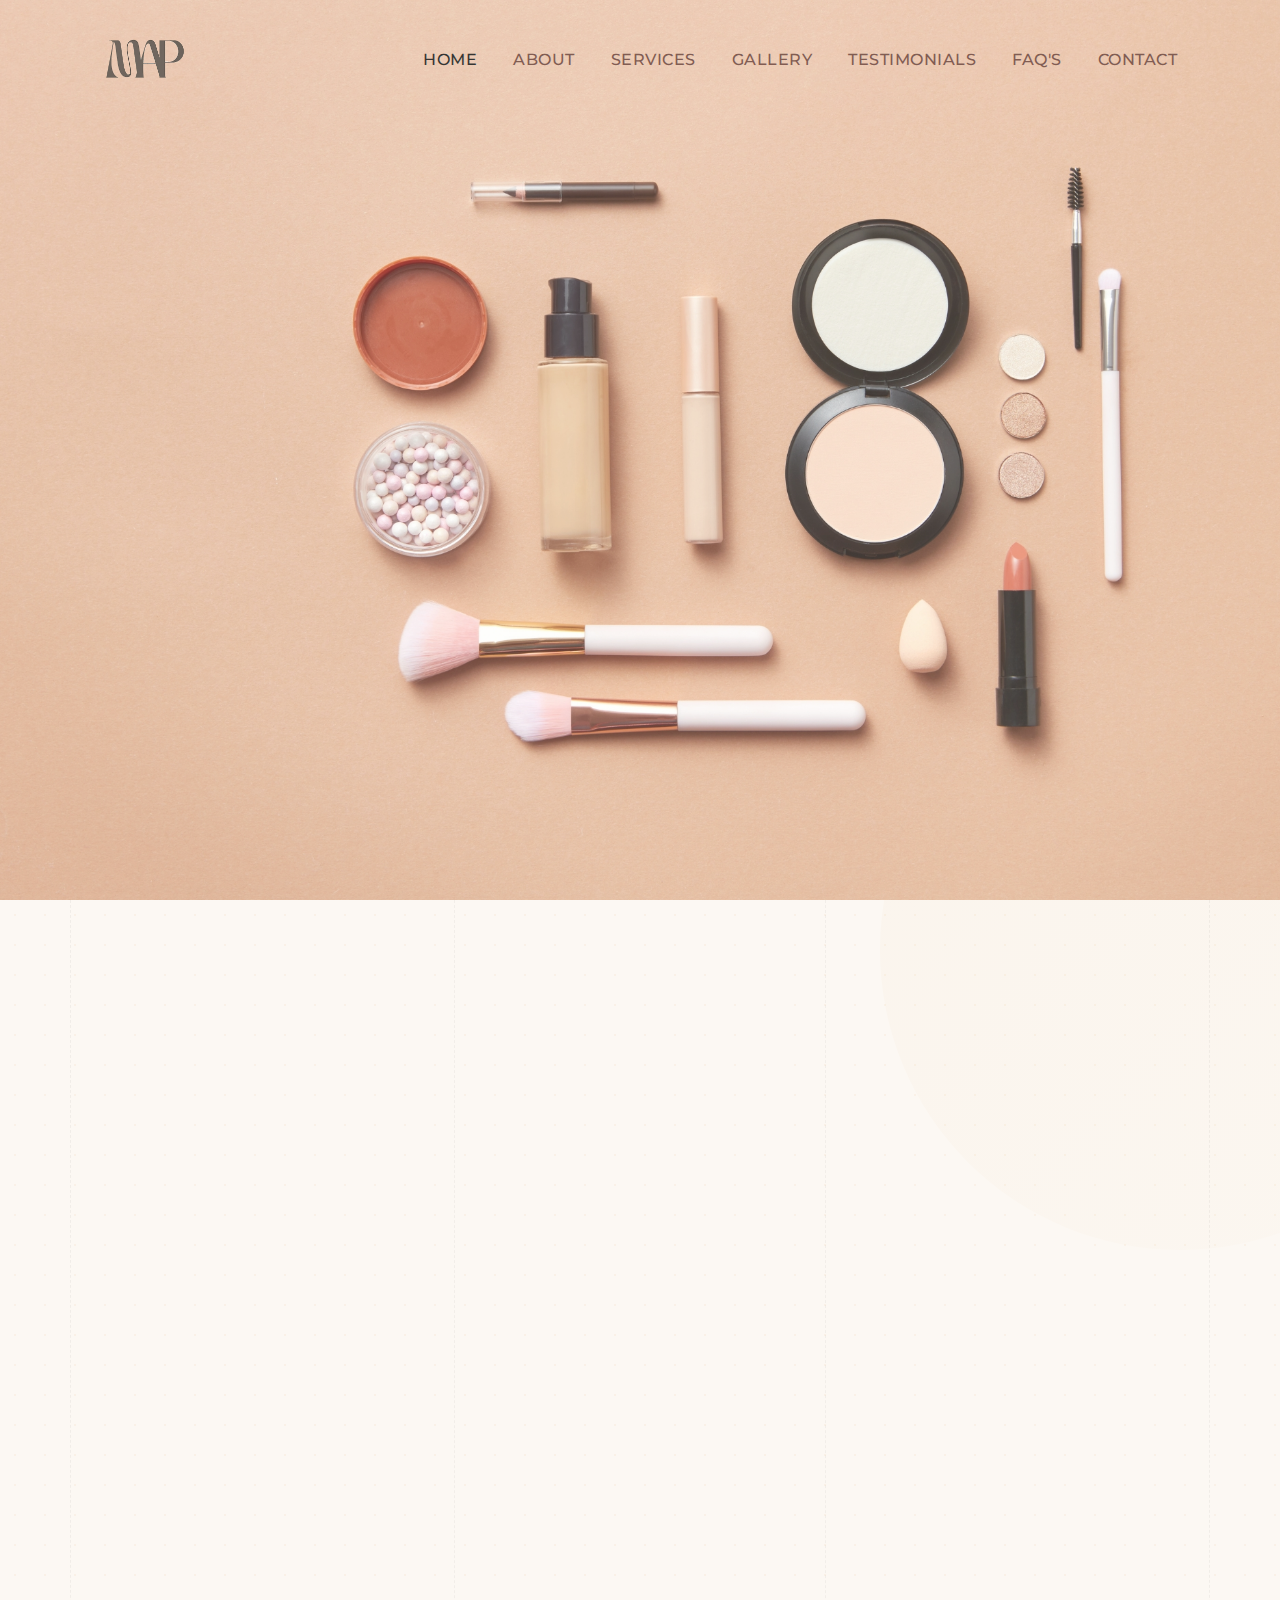
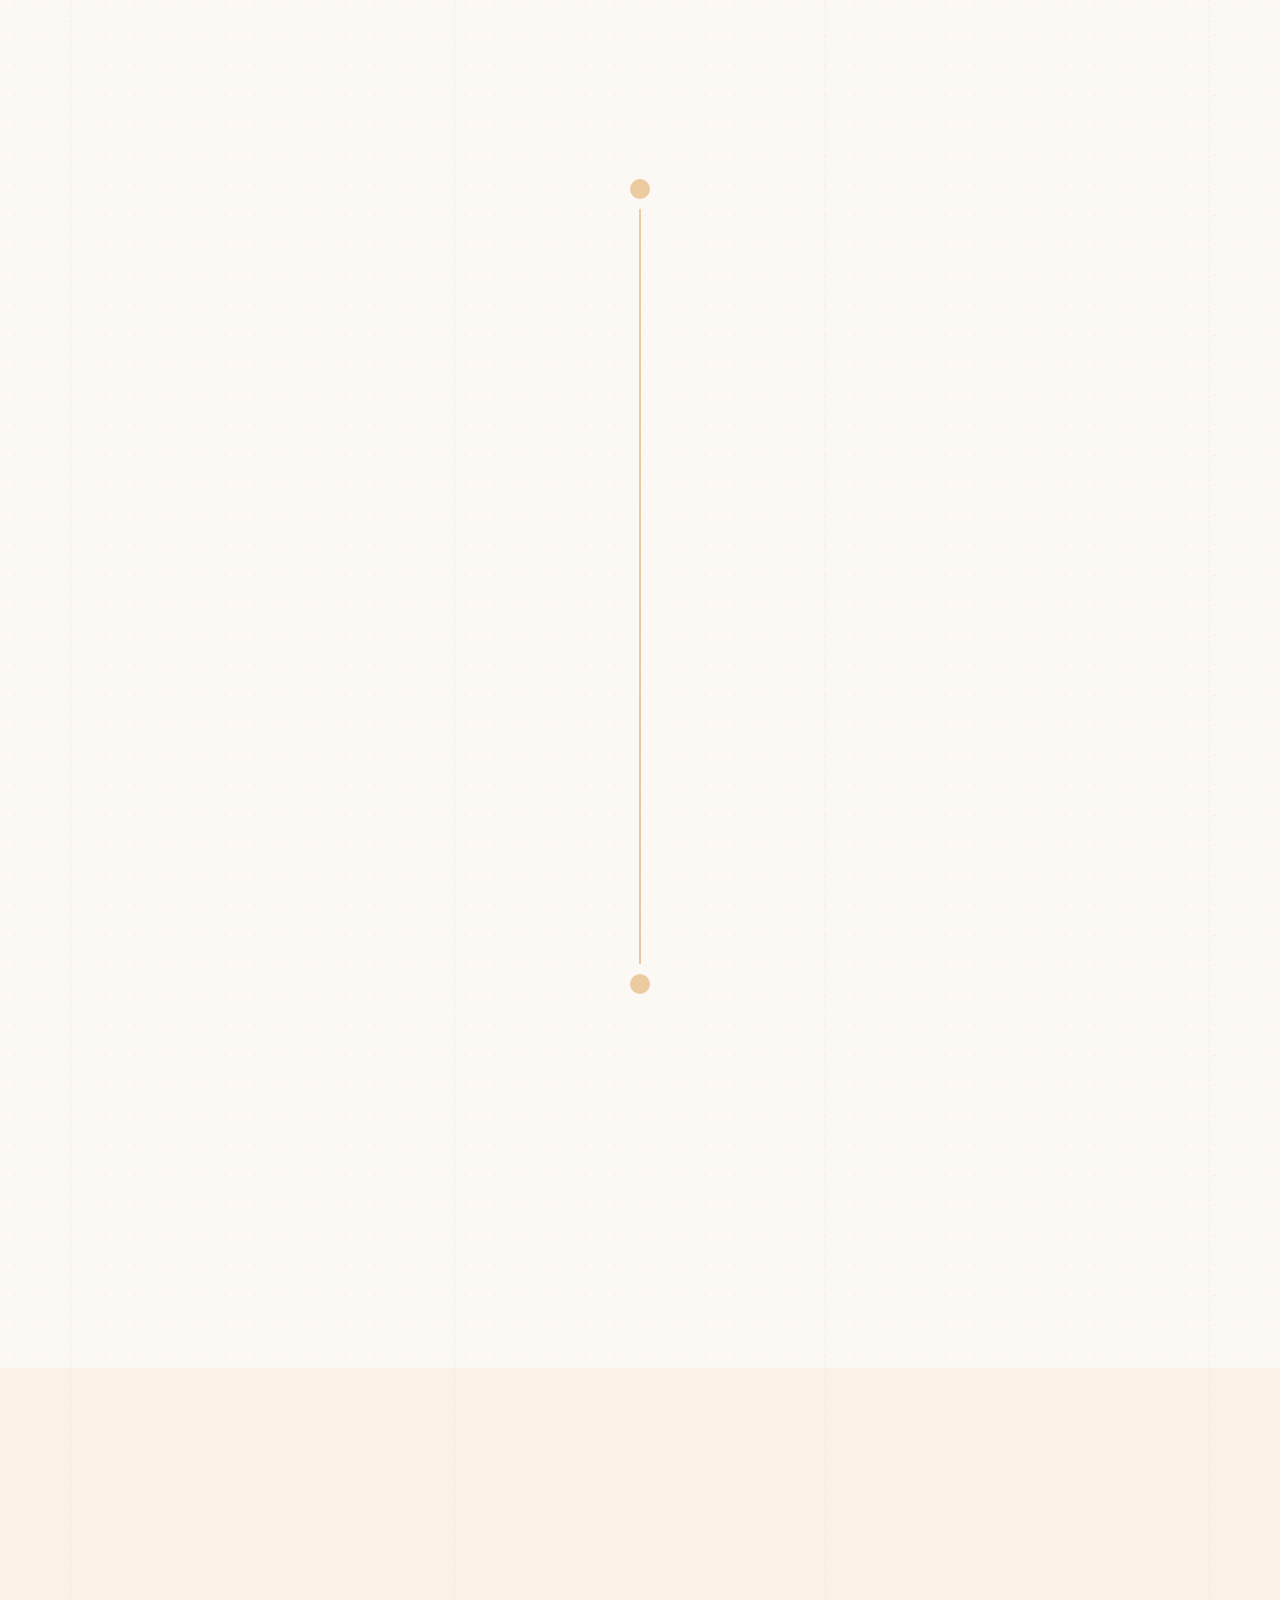
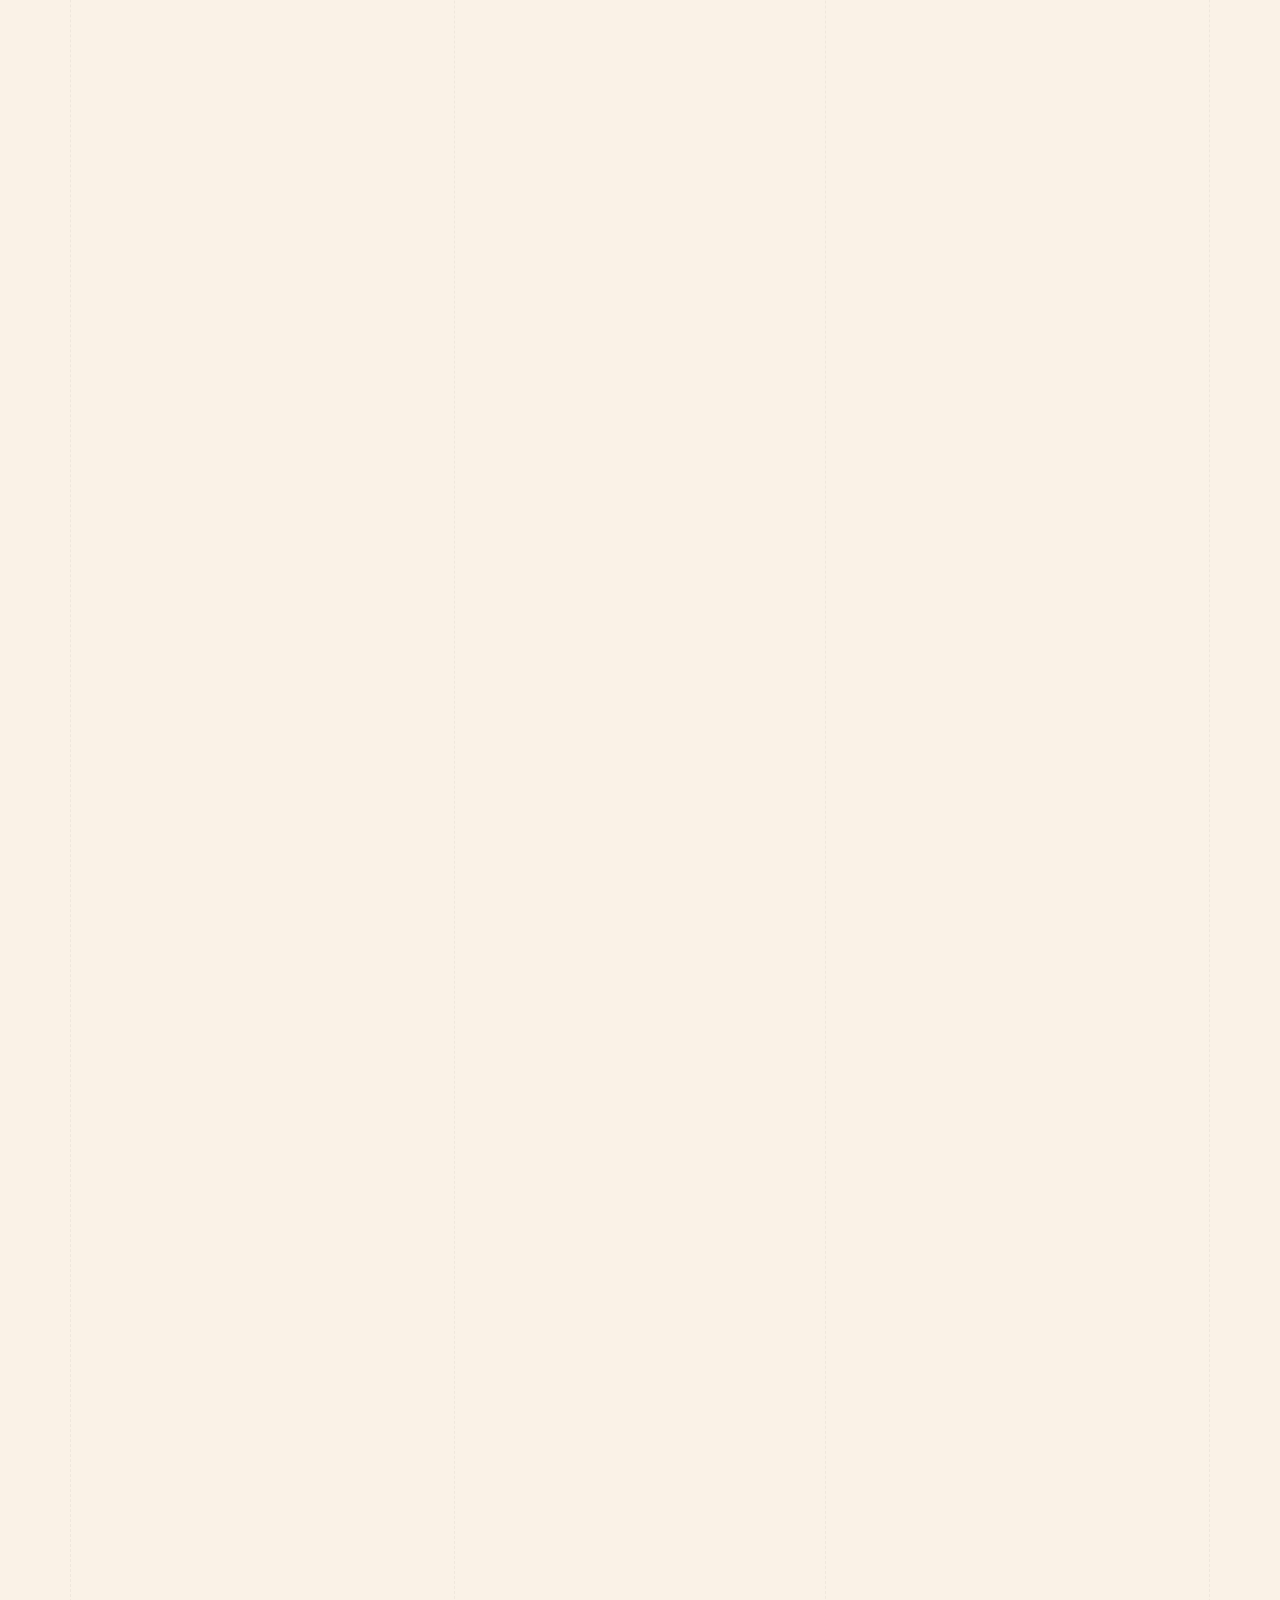
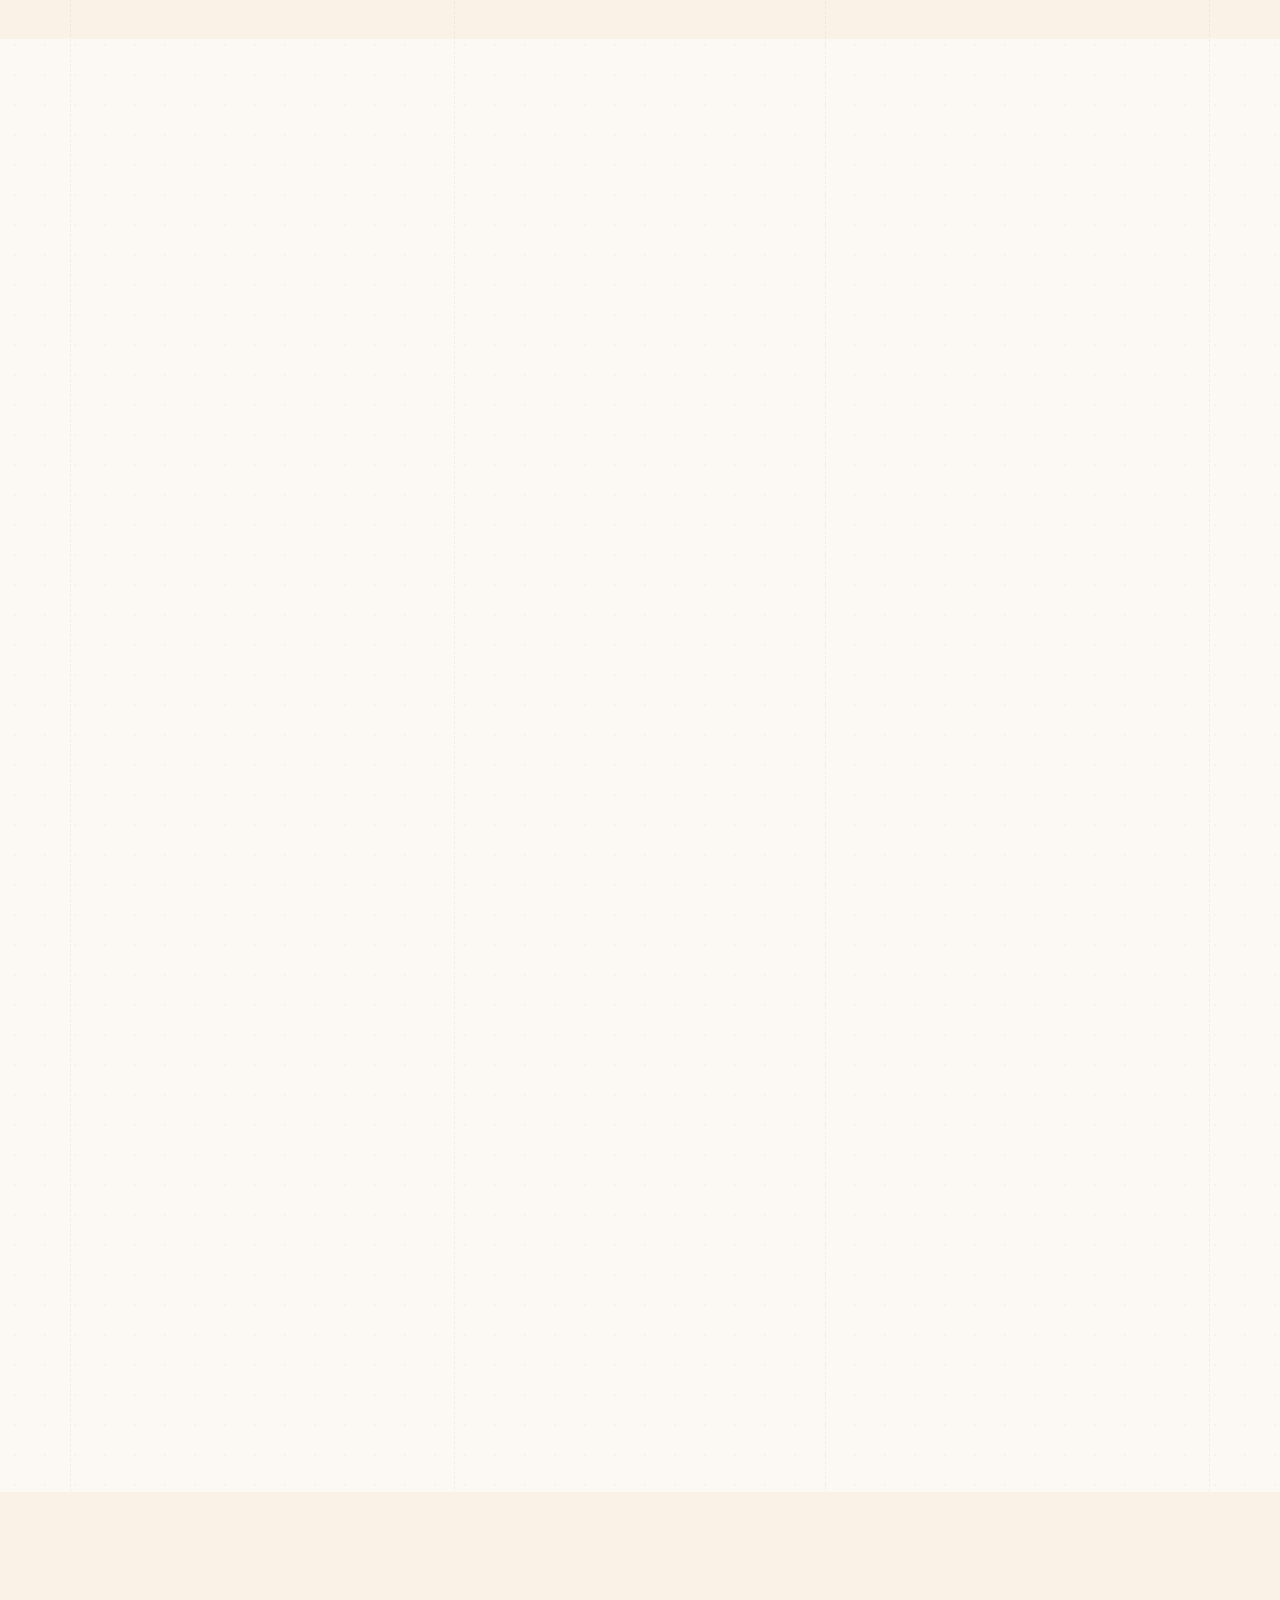
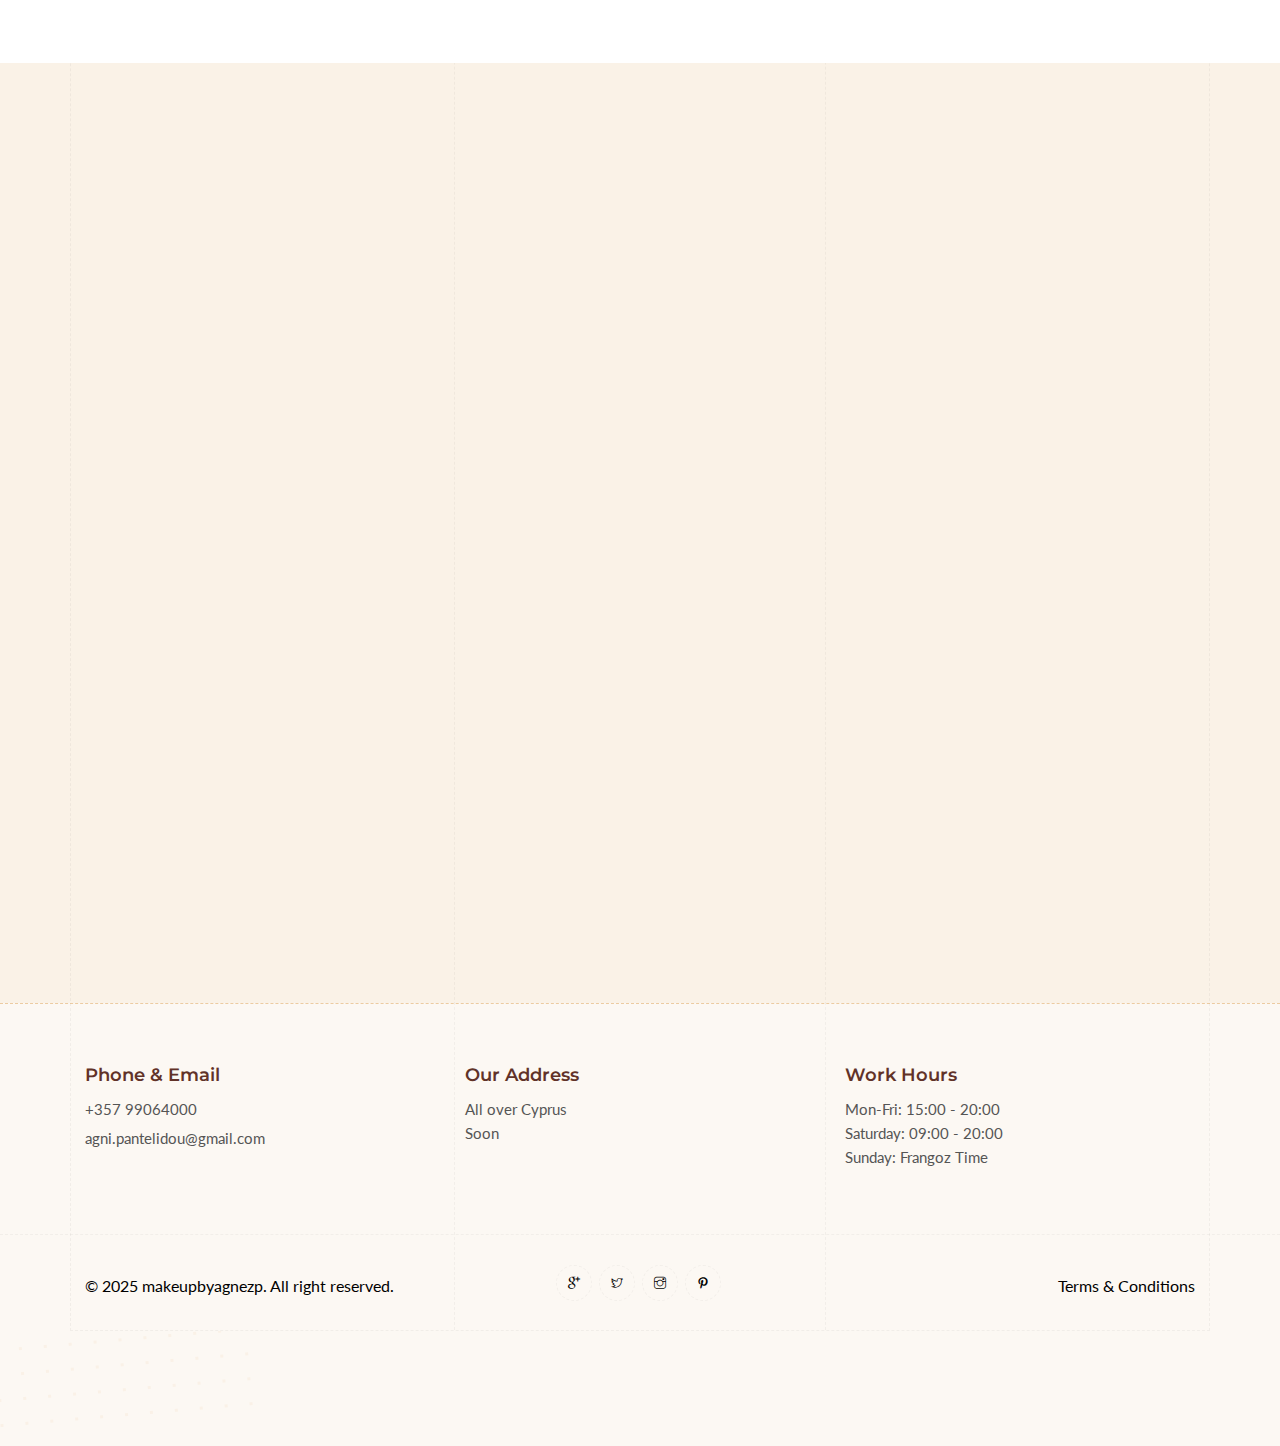
==== commit 95fe0701: "updates to website" ====
--- a/index.html
+++ b/index.html
@@ -603,78 +603,223 @@
 </section>
 
 <!-- FAQs Section -->
-<section id="faqs" class="faqs-cream section-padding">
+<section id="faqs" class="faqs-section section-padding">
     <div class="container">
-        <!-- Section Title -->
+        <!-- Section Title - Left Aligned like other sections -->
         <div class="row">
-            <div class="col-md-12 animate-box" data-animate-effect="fadeInUp">
+            <div class="col-md-8 animate-box" data-animate-effect="fadeInUp">
                 <div class="section-title">
-                    <span><strong>Makeup FAQs</strong></span>
-                    <h2><strong>Frequently Asked Questions</strong></h2>
-                </div>
-            </div>
-        </div>
-
-        <div class="row align-items-center">
-            <!-- FAQ Content -->
-            <div class="col-md-7 animate-box" data-animate-effect="fadeInLeft">
-                <p class="mb-45">
-                    Below are some of the most common questions I get about my <strong>makeup services</strong>, <strong>booking process</strong>, and <strong>products used</strong>. If you still have any questions, feel free to <a href="#contact"><strong>contact me</strong></a>.
-                </p>
-                <ul class="accordion-box clearfix">
-                    <!-- FAQ Items -->
-                    <li class="accordion block animate-box" data-animate-effect="fadeInUp">
-                        <div class="acc-btn">How do I book a makeup appointment?</div>
-                        <div class="acc-content">
-                            <div class="content">
-                                <div class="text">You can book an appointment by reaching out via <strong>Instagram (@makeupbyagnezp)</strong>, or through the <strong>Contact Form</strong> on my website.</div>
-                            </div>
-                        </div>
-                    </li>
-                    <li class="accordion block animate-box" data-animate-effect="fadeInUp">
-                        <div class="acc-btn">How far in advance should I book my appointment?</div>
-                        <div class="acc-content">
-                            <div class="content">
-                                <div class="text">For <strong>weddings</strong>, I recommend booking <strong>6-12 months in advance</strong>. For <strong>events or photoshoots</strong>, booking <strong>1-2 months ahead</strong> is usually sufficient.</div>
-                            </div>
-                        </div>
-                    </li>
-                    <li class="accordion block animate-box" data-animate-effect="fadeInUp">
-                        <div class="acc-btn">Do you offer makeup trials?</div>
-                        <div class="acc-content">
-                            <div class="content">
-                                <div class="text">Yes, I offer <strong>makeup trials</strong> for bridal and special event clients. Trials allow us to finalize your look and ensure you're <strong>100% happy</strong> with the results.</div>
-                            </div>
-                        </div>
-                    </li>
-                    <!-- FAQ 8 -->
-<li class="accordion block animate-box" data-animate-effect="fadeInUp">
-    <div class="acc-btn">Do you provide makeup services for photoshoots or commercial projects?</div>
-    <div class="acc-content">
-        <div class="content">
-            <div class="text">Absolutely! I provide <strong>makeup services for professional photoshoots</strong>, commercials, and branding sessions. Whether it's a creative concept or a polished corporate look, I'll ensure your makeup suits the purpose perfectly.</div>
-        </div>
-    </div>
-</li>
-
-<!-- FAQ 9 -->
-<li class="accordion block animate-box" data-animate-effect="fadeInUp">
-    <div class="acc-btn">What should I do to prepare for my makeup appointment?</div>
-    <div class="acc-content">
-        <div class="content">
-            <div class="text">To get the <strong>best results</strong>, make sure your face is <strong>clean and moisturized</strong> before the appointment. Avoid applying any heavy skincare products or makeup beforehand, and ensure your eyebrows are groomed if needed.</div>
-        </div>
-    </div>
-</li>
-
-                </ul>
-            </div>
-
-            <!-- Sidebar Question Mark Icon -->
-            <div class="col-md-4 offset-md-1 animate-box d-flex align-items-center justify-content-center" data-animate-effect="fadeInRight">
-                <div class="faq-icon-container">
-                    <i class="ti-help-alt faq-icon"></i>
-                    
+                    <span>Makeup FAQs</span>
+                    <h2>Frequently Asked Questions</h2>
+                    <div class="title-separator left-separator"><span></span></div>
+                </div>
+            </div>
+        </div>
+
+        <div class="row faq-container">
+            <!-- FAQ Content in Modern Cards -->
+            <div class="col-lg-8 animate-box" data-animate-effect="fadeInLeft">
+                <div class="faq-wrapper">
+                    <!-- FAQ Item 1 -->
+                    <div class="faq-card">
+                        <div class="faq-card-header">
+                            <div class="faq-icon">
+                                <i class="ti-calendar"></i>
+                            </div>
+                            <h4 class="faq-question">How do I book a makeup appointment?</h4>
+                            <div class="faq-toggle">
+                                <i class="ti-plus"></i>
+                                <i class="ti-minus"></i>
+                            </div>
+                        </div>
+                        <div class="faq-card-body">
+                            <div class="faq-answer">
+                                <p>You can book an appointment through:</p>
+                                <ul class="faq-list">
+                                    <li><span class="highlight">Instagram</span> - Send a DM to <strong><a href="https://instagram.com/makeupbyagnezp" target="_blank">@makeupbyagnezp</a></strong></li>
+                                    <li><span class="highlight">Website</span> - Use <strong><a href="#contact">the contact form</a></strong> on this page</li>
+                                    <li><span class="highlight">Booking System</span> - Book directly through my <strong><a href="https://book.heygoldie.com/MakeupbyAgnezP#services" target="_blank">online booking platform</a></strong></li>
+                                </ul>
+                            </div>
+                        </div>
+                    </div>
+
+                    <!-- FAQ Item 2 -->
+                    <div class="faq-card">
+                        <div class="faq-card-header">
+                            <div class="faq-icon">
+                                <i class="ti-time"></i>
+                            </div>
+                            <h4 class="faq-question">How far in advance should I book my appointment?</h4>
+                            <div class="faq-toggle">
+                                <i class="ti-plus"></i>
+                                <i class="ti-minus"></i>
+                            </div>
+                        </div>
+                        <div class="faq-card-body">
+                            <div class="faq-answer">
+                                <div class="booking-timeline">
+                                    <div class="timeline-item">
+                                        <div class="timeline-marker weddings"></div>
+                                        <div class="timeline-content">
+                                            <h6>Weddings</h6>
+                                            <p>6-12 months in advance</p>
+                                        </div>
+                                    </div>
+                                    <div class="timeline-item">
+                                        <div class="timeline-marker events"></div>
+                                        <div class="timeline-content">
+                                            <h6>Special Events</h6>
+                                            <p>1-2 months in advance</p>
+                                        </div>
+                                    </div>
+                                    <div class="timeline-item">
+                                        <div class="timeline-marker regular"></div>
+                                        <div class="timeline-content">
+                                            <h6>Regular Appointments</h6>
+                                            <p>1-2 weeks in advance</p>
+                                        </div>
+                                    </div>
+                                </div>
+                            </div>
+                        </div>
+                    </div>
+
+                    <!-- FAQ Item 3 -->
+                    <div class="faq-card">
+                        <div class="faq-card-header">
+                            <div class="faq-icon">
+                                <i class="ti-crown"></i>
+                            </div>
+                            <h4 class="faq-question">Do you offer makeup trials?</h4>
+                            <div class="faq-toggle">
+                                <i class="ti-plus"></i>
+                                <i class="ti-minus"></i>
+                            </div>
+                        </div>
+                        <div class="faq-card-body">
+                            <div class="faq-answer">
+                                <p>Yes, I offer <span class="highlight">makeup trials</span> for bridal and special event clients. Trials are essential to:</p>
+                                <div class="trial-benefits">
+                                    <div class="benefit-item">
+                                        <i class="ti-check"></i>
+                                        <span>Finalize your desired look</span>
+                                    </div>
+                                    <div class="benefit-item">
+                                        <i class="ti-check"></i>
+                                        <span>Test different color schemes</span>
+                                    </div>
+                                    <div class="benefit-item">
+                                        <i class="ti-check"></i>
+                                        <span>Ensure you're 100% happy with results</span>
+                                    </div>
+                                </div>
+                            </div>
+                        </div>
+                    </div>
+
+                    <!-- FAQ Item 4 -->
+                    <div class="faq-card">
+                        <div class="faq-card-header">
+                            <div class="faq-icon">
+                                <i class="ti-camera"></i>
+                            </div>
+                            <h4 class="faq-question">Do you provide makeup services for photoshoots or commercial projects?</h4>
+                            <div class="faq-toggle">
+                                <i class="ti-plus"></i>
+                                <i class="ti-minus"></i>
+                            </div>
+                        </div>
+                        <div class="faq-card-body">
+                            <div class="faq-answer">
+                                <p>Absolutely! I provide professional makeup services for various projects including:</p>
+                                <div class="services-grid">
+                                    <div class="service-type">
+                                        <div class="service-name">Photoshoots</div>
+                                    </div>
+                                    <div class="service-type">
+                                        <div class="service-name">Commercials</div>
+                                    </div>
+                                    <div class="service-type">
+                                        <div class="service-name">Corporate</div>
+                                    </div>
+                                    <div class="service-type">
+                                        <div class="service-name">Creative</div>
+                                    </div>
+                                </div>
+                                <p>Each look is customized to match your specific creative vision and requirements.</p>
+                            </div>
+                        </div>
+                    </div>
+
+                    <!-- FAQ Item 5 -->
+                    <div class="faq-card">
+                        <div class="faq-card-header">
+                            <div class="faq-icon">
+                                <i class="ti-light-bulb"></i>
+                            </div>
+                            <h4 class="faq-question">What should I do to prepare for my makeup appointment?</h4>
+                            <div class="faq-toggle">
+                                <i class="ti-plus"></i>
+                                <i class="ti-minus"></i>
+                            </div>
+                        </div>
+                        <div class="faq-card-body">
+                            <div class="faq-answer">
+                                <div class="preparation-steps">
+                                    <div class="prep-step">
+                                        <div class="step-number">1</div>
+                                        <div class="step-content">
+                                            <h6>Cleanse</h6>
+                                            <p>Arrive with a clean, freshly washed face</p>
+                                        </div>
+                                    </div>
+                                    <div class="prep-step">
+                                        <div class="step-number">2</div>
+                                        <div class="step-content">
+                                            <h6>Moisturize</h6>
+                                            <p>Apply a light, non-greasy moisturizer</p>
+                                        </div>
+                                    </div>
+                                    <div class="prep-step">
+                                        <div class="step-number">3</div>
+                                        <div class="step-content">
+                                            <h6>Groom</h6>
+                                            <p>Have eyebrows groomed if needed</p>
+                                        </div>
+                                    </div>
+                                    <div class="prep-step">
+                                        <div class="step-number">4</div>
+                                        <div class="step-content">
+                                            <h6>Reference</h6>
+                                            <p>Bring inspirational photos if you have them</p>
+                                        </div>
+                                    </div>
+                                </div>
+                            </div>
+                        </div>
+                    </div>
+                </div>
+            </div>
+
+            <!-- Visual FAQ Element -->
+            <div class="col-lg-4 animate-box" data-animate-effect="fadeInRight">
+                <div class="faq-visual-element">
+                    <div class="visual-decoration top-decoration"></div>
+                    <div class="visual-image-container">
+                        <img src="img/about.jpg" alt="Makeup Artist" class="visual-image">
+                        <div class="image-overlay"></div>
+                    </div>
+                    <div class="visual-content">
+                        <h4>Still have questions?</h4>
+                        <p>I'm just a message away! Reach out directly for any specific inquiries about my services.</p>
+                        <div class="butn-dark">
+                            <a href="#contact">
+                                <span>Contact Me</span>
+                            </a>
+                        </div>
+                    </div>
+                    <div class="visual-decoration bottom-decoration"></div>
                 </div>
             </div>
         </div>
--- a/css/style.css
+++ b/css/style.css
@@ -84,9 +84,8 @@
     color: #613228;
 }
 img {
-    max-width: 100%;
+    width: 100%;
     height: auto;
-    display: block; /* Prevents potential bottom space */
     -webkit-transition: all 0.5s;
     -o-transition: all 0.5s;
     transition: all 0.5s;
@@ -2553,46 +2552,152 @@
 
 /* ======= Instagram Embed Container ======= */
 .instagram-embed-container {
-    position: relative;
+    display: flex;
+    flex-direction: column;
+    justify-content: space-between;
+    text-align: center;
+    background: #fff;
+    border-radius: 15px;
+    box-shadow: 0 4px 15px rgba(0, 0, 0, 0.1);
     overflow: hidden;
-    padding-bottom: 125%; /* Adjust aspect ratio if needed (height/width * 100%) */
-    height: 0;
-    max-width: 100%; /* Ensure it doesn't exceed container */
-    margin-bottom: 20px; /* Space before button */
-    border-radius: 8px; /* Optional: rounded corners */
-    box-shadow: 0 4px 15px rgba(0,0,0,0.1); /* Optional: subtle shadow */
+    padding: 15px;
+    position: relative;
+    flex: 1;
+}
+
+.instagram-embed {
+    flex-grow: 1;
+    position: relative;
+    width: 100%;
+    border-radius: 15px;
+    aspect-ratio: 1 / 1;
 }
 
 .instagram-embed iframe {
-    position: absolute;
-    top: 0;
-    left: 0;
     width: 100%;
     height: 100%;
-    border: 0; /* Remove default border */
-}
-
+    border: 0;
+    border-radius: 15px;
+    pointer-events: auto; /* Allows interaction with the iframe */
+    clip-path: inset(0 0 50px 0); /* Hides the bottom area where the Instagram button appears */
+}
+
+/* ======= Button Styling (Unified for Both Buttons) ======= */
 .instagram-cta {
-    text-align: center; /* Center the button */
     margin-top: 15px;
-}
-
-/* Adjust padding and iframe aspect ratio on smaller screens if needed */
+    text-align: center;
+}
+
+.instagram-cta .btn-primary {
+    font-family: 'Montserrat', sans-serif;
+    font-size: 16px;
+    text-align: center;
+    text-transform: uppercase;
+    font-weight: 400;
+    background: #613228;
+    color: #fcf8f3;
+    padding: 10px 28px;
+    border-radius: 5px;
+    border: 1px solid #613228;
+    cursor: pointer;
+    transition: all 0.3s ease;
+    text-decoration: none;
+}
+
+.instagram-cta .btn-primary:hover {
+    background: #f9efe2;
+    color: #000;
+}
+
+/* ======= Mobile-Specific Styling ======= */
 @media (max-width: 767px) {
-    .instagram-embed-container {
-        padding-bottom: 140%; /* Slightly taller aspect ratio might look better */
-    }
-    .contact.section-padding {
-        padding-top: 60px; /* Adjust padding */
-        padding-bottom: 60px;
-    }
-    .contact .section-title h2 {
-        font-size: 28px; /* Adjust title size */
-    }
-    .contact form button {
-        width: 100%; /* Make button full width */
-    }
-}
+    .instagram-embed iframe {
+        clip-path: inset(0 0 60px 0); /* Adjust as needed to ensure the native button is hidden */
+    }
+}
+
+
+/* ======= Submit Button (Matched to Instagram Button) ======= */
+.contact__form button {
+    font-family: 'Montserrat', sans-serif;
+    font-size: 16px;
+    text-transform: uppercase;
+    background: #613228;
+    color: #fcf8f3;
+    padding: 10px 28px;
+    border-radius: 5px;
+    border: 1px solid #613228;
+    cursor: pointer;
+    transition: all 0.3s ease;
+}
+
+.contact__form button:hover {
+    background: #f9efe2;
+    color: #000;
+}
+
+/* ======= Success Message ======= */
+.alert-success {
+    background: #f9efe2;
+    color: #000;
+    border: 1px solid #613228;
+    border-radius: 5px;
+    font-family: 'Montserrat', sans-serif;
+    font-size: 16px;
+    font-weight: bold;
+    text-align: center;
+    padding: 15px 20px;
+    margin-top: 15px;
+    opacity: 0;
+    animation: fadeInOut 6s ease-in-out forwards;
+}
+
+@keyframes fadeInOut {
+    0% {
+        opacity: 0;
+        transform: translateY(-10px);
+    }
+    10% {
+        opacity: 1;
+        transform: translateY(0);
+    }
+    90% {
+        opacity: 1;
+        transform: translateY(0);
+    }
+    100% {
+        opacity: 0;
+        transform: translateY(-10px);
+    }
+}
+
+/* ======= Responsive Adjustments ======= */
+@media (max-width: 992px) {
+    .contact__container {
+        flex-direction: column;
+    }
+
+    .contact__section {
+        min-height: auto;
+    }
+}
+
+@media (max-width: 575px) {
+    .instagram-cta .btn-primary {
+        font-size: 14px;
+        padding: 8px 18px;
+    }
+
+    .contact__form button {
+        font-size: 14px;
+        padding: 8px 18px;
+    }
+}
+
+
+
+
+
 
 
 /* ======= Buttons style ======= */
@@ -6158,133 +6263,724 @@
     height: 100%;
     background-image: radial-gradient(#eccba1 1px, transparent 1px);
     background-size: 30px 30px;
-    opacity: 0.2;
+    opacity: 0.15;
     z-index: -1;
 }
 
-/* Use Flexbox for the main container */
 .gallery-masonry {
+    display: grid;
+    grid-template-columns: repeat(4, 1fr);
+    grid-auto-rows: 250px;
+    grid-gap: 20px;
+    margin-bottom: 40px;
+}
+
+/* Masonry Item Base Styles */
+.masonry-item {
+    position: relative;
+    overflow: hidden;
+    border-radius: 15px;
+    box-shadow: 0 10px 30px rgba(0, 0, 0, 0.08);
+    transition: all 0.5s cubic-bezier(0.25, 0.46, 0.45, 0.94);
+}
+
+.masonry-item:hover {
+    transform: translateY(-10px);
+    box-shadow: 0 15px 40px rgba(97, 50, 40, 0.15);
+}
+
+/* Different sized masonry items */
+.masonry-item-large {
+    grid-column: span 2;
+    grid-row: span 2;
+}
+
+.masonry-item-wide {
+    grid-column: span 2;
+}
+
+.masonry-item-tall {
+    grid-row: span 2;
+}
+
+/* Masonry Box Styling */
+.masonry-box {
+    position: relative;
+    height: 100%;
+    width: 100%;
+    overflow: hidden;
+}
+
+/* Image Styling */
+.masonry-box img {
+    width: 100%;
+    height: 100%;
+    object-fit: cover;
+    transition: transform 0.8s cubic-bezier(0.25, 0.46, 0.45, 0.94);
+}
+
+.masonry-item:hover .masonry-box img {
+    transform: scale(1.1);
+}
+
+/* Overlay Effect */
+.masonry-overlay {
+    position: absolute;
+    bottom: 0;
+    left: 0;
+    width: 100%;
+    padding: 25px;
+    background: linear-gradient(
+        to top,
+        rgba(97, 50, 40, 0.8) 0%,
+        rgba(97, 50, 40, 0) 100%
+    );
+    color: #fff;
+    opacity: 0;
+    transform: translateY(20px);
+    transition: all 0.4s ease;
+}
+
+.masonry-item:hover .masonry-overlay {
+    opacity: 1;
+    transform: translateY(0);
+}
+
+.masonry-overlay h4 {
+    color: #fff;
+    font-size: 18px;
+    font-weight: 600;
+    margin: 0;
+    text-shadow: 0 1px 3px rgba(0, 0, 0, 0.3);
+}
+
+/* Staggered Animation */
+@keyframes fadeInUp {
+    from {
+        opacity: 0;
+        transform: translateY(30px);
+    }
+    to {
+        opacity: 1;
+        transform: translateY(0);
+    }
+}
+
+.masonry-item {
+    opacity: 0;
+    animation: fadeInUp 0.6s ease forwards;
+}
+
+.masonry-item:nth-child(1) { animation-delay: 0.1s; }
+.masonry-item:nth-child(2) { animation-delay: 0.2s; }
+.masonry-item:nth-child(3) { animation-delay: 0.3s; }
+.masonry-item:nth-child(4) { animation-delay: 0.4s; }
+.masonry-item:nth-child(5) { animation-delay: 0.5s; }
+.masonry-item:nth-child(6) { animation-delay: 0.6s; }
+.masonry-item:nth-child(7) { animation-delay: 0.7s; }
+.masonry-item:nth-child(8) { animation-delay: 0.8s; }
+.masonry-item:nth-child(9) { animation-delay: 0.9s; }
+
+/* Responsive Adjustments */
+@media (max-width: 1199px) {
+    .gallery-masonry {
+        grid-template-columns: repeat(3, 1fr);
+    }
+    
+    .masonry-item-large {
+        grid-column: span 2;
+        grid-row: span 1;
+    }
+}
+
+@media (max-width: 991px) {
+    .gallery-masonry {
+        grid-template-columns: repeat(2, 1fr);
+        grid-auto-rows: 220px;
+    }
+    
+    .masonry-item-large, 
+    .masonry-item-wide {
+        grid-column: span 2;
+    }
+    
+    .masonry-item-tall {
+        grid-row: span 1;
+    }
+}
+
+@media (max-width: 767px) {
+    .gallery-masonry {
+        grid-gap: 15px;
+        grid-auto-rows: 200px;
+    }
+    
+    .masonry-overlay {
+        opacity: 1;
+        transform: translateY(0);
+        padding: 15px;
+        background: linear-gradient(
+            to top,
+            rgba(97, 50, 40, 0.8) 0%,
+            rgba(97, 50, 40, 0.4) 50%,
+            rgba(97, 50, 40, 0) 100%
+        );
+    }
+    
+    .masonry-overlay h4 {
+        font-size: 16px;
+    }
+}
+
+@media (max-width: 575px) {
+    .gallery-masonry {
+        grid-template-columns: 1fr;
+        grid-auto-rows: 250px;
+        grid-gap: 15px;
+    }
+    
+    .masonry-item,
+    .masonry-item-large,
+    .masonry-item-wide,
+    .masonry-item-tall {
+        grid-column: span 1;
+        grid-row: span 1;
+    }
+}
+
+/* FAQ Section Styling */
+
+/* Main FAQ Section Styling */
+.faqs-section {
+    position: relative;
+    overflow: hidden;
+    background-color: #fff;
+}
+
+/* Section Title Decorations */
+.faq-title {
+    text-align: center;
+    margin-bottom: 50px;
+}
+
+.faq-title-decoration {
+    display: flex;
+    align-items: center;
+    justify-content: center;
+    margin-bottom: 15px;
+}
+
+.faq-decoration-line {
+    height: 2px;
+    width: 60px;
+    background: linear-gradient(90deg, rgba(0,0,0,0) 0%, rgba(0,0,0,0.2) 100%);
+}
+
+.faq-decoration-line:last-child {
+    background: linear-gradient(90deg, rgba(0,0,0,0.2) 0%, rgba(0,0,0,0) 100%);
+}
+
+.faq-decoration-icon {
+    margin: 0 15px;
+    width: 40px;
+    height: 40px;
+    display: flex;
+    align-items: center;
+    justify-content: center;
+    border-radius: 50%;
+    background-color: #f8f4f1;
+    box-shadow: 0 3px 10px rgba(0,0,0,0.08);
+}
+
+.faq-decoration-icon i {
+    font-size: 18px;
+    color: #b19777;
+}
+
+.faq-title .subtitle {
+    margin-bottom: 5px;
+    font-weight: 600;
+}
+
+.faq-title h2 {
+    margin-bottom: 20px;
+    position: relative;
+}
+
+.faq-title h2 .highlight {
+    color: #b19777;
+    position: relative;
+}
+
+.faq-title h2 .highlight:after {
+    content: '';
+    position: absolute;
+    bottom: -5px;
+    left: 0;
+    width: 100%;
+    height: 8px;
+    background-color: rgba(177, 151, 119, 0.2);
+    z-index: -1;
+}
+
+.faq-title .faq-intro {
+    font-size: 18px;
+    color: #777;
+    max-width: 600px;
+    margin: 0 auto;
+}
+
+/* FAQ Categories Navigation */
+.faq-categories {
+    display: flex;
+    justify-content: center;
+    gap: 20px;
+    margin-bottom: 40px;
+    flex-wrap: wrap;
+}
+
+.faq-category {
+    display: flex;
+    align-items: center;
+    padding: 10px 20px;
+    background-color: #f8f4f1;
+    border-radius: 30px;
+    cursor: pointer;
+    transition: all 0.3s ease;
+}
+
+.faq-category:hover, .faq-category.active {
+    background-color: #b19777;
+    color: #fff;
+    transform: translateY(-2px);
+    box-shadow: 0 5px 15px rgba(177, 151, 119, 0.3);
+}
+
+.faq-category i {
+    margin-right: 10px;
+    font-size: 16px;
+}
+
+.faq-category span {
+    font-weight: 500;
+}
+
+/* FAQ Cards Styling */
+.faq-wrapper {
+    display: flex;
+    flex-direction: column;
+    gap: 20px;
+}
+
+.faq-card {
+    background-color: #fff;
+    border-radius: 15px;
+    overflow: hidden;
+    box-shadow: 0 5px 20px rgba(0,0,0,0.05);
+    transition: all 0.3s ease;
+}
+
+.faq-card:hover {
+    box-shadow: 0 8px 25px rgba(0,0,0,0.1);
+    transform: translateY(-3px);
+}
+
+.faq-card-header {
+    padding: 20px 25px;
+    display: flex;
+    align-items: center;
+    cursor: pointer;
+    background-color: #f8f4f1;
+    transition: all 0.3s ease;
+}
+
+.faq-card.active .faq-card-header {
+    background-color: #b19777;
+    color: #fff;
+}
+
+.faq-icon {
+    width: 40px;
+    height: 40px;
+    display: flex;
+    align-items: center;
+    justify-content: center;
+    border-radius: 50%;
+    background-color: rgba(255, 255, 255, 0.2);
+    margin-right: 15px;
+}
+
+.faq-card.active .faq-icon {
+    background-color: rgba(255, 255, 255, 0.3);
+}
+
+.faq-icon i {
+    font-size: 16px;
+    color: #b19777;
+}
+
+.faq-card.active .faq-icon i {
+    color: #fff;
+}
+
+.faq-question {
+    flex: 1;
+    margin: 0;
+    font-size: 18px;
+    font-weight: 500;
+}
+
+.faq-toggle {
+    width: 30px;
+    height: 30px;
+    display: flex;
+    align-items: center;
+    justify-content: center;
+}
+
+.faq-toggle i {
+    transition: all 0.3s ease;
+}
+
+.faq-toggle .ti-minus {
+    display: none;
+}
+
+.faq-card.active .faq-toggle .ti-plus {
+    display: none;
+}
+
+.faq-card.active .faq-toggle .ti-minus {
+    display: block;
+}
+
+.faq-card-body {
+    padding: 0;
+    max-height: 0;
+    overflow: hidden;
+    transition: all 0.4s ease;
+}
+
+.faq-card.active .faq-card-body {
+    padding: 25px;
+    max-height: 500px;
+}
+
+/* FAQ Answer Content Styling */
+.faq-answer {
+    color: #666;
+    line-height: 1.7;
+}
+
+.faq-answer p {
+    margin-bottom: 15px;
+}
+
+.faq-answer .highlight {
+    color: #b19777;
+    font-weight: 600;
+}
+
+.faq-list {
+    list-style: none;
+    padding-left: 5px;
+    margin-bottom: 0;
+}
+
+.faq-list li {
+    position: relative;
+    padding-left: 25px;
+    margin-bottom: 10px;
+}
+
+.faq-list li:before {
+    content: '\e64c';
+    font-family: 'themify';
+    position: absolute;
+    left: 0;
+    top: 2px;
+    color: #b19777;
+}
+
+/* Booking Timeline Styling */
+.booking-timeline {
+    display: flex;
+    justify-content: space-between;
+    padding: 20px 0;
+}
+
+.timeline-item {
+    flex: 1;
+    display: flex;
+    flex-direction: column;
+    align-items: center;
+    text-align: center;
+    position: relative;
+}
+
+.timeline-item:not(:last-child):after {
+    content: '';
+    position: absolute;
+    top: 20px;
+    right: -50%;
+    width: 100%;
+    height: 2px;
+    background-color: #eee;
+    z-index: 1;
+}
+
+.timeline-marker {
+    width: 40px;
+    height: 40px;
+    border-radius: 50%;
+    margin-bottom: 15px;
+    display: flex;
+    align-items: center;
+    justify-content: center;
+    position: relative;
+    z-index: 2;
+}
+
+.timeline-marker:before {
+    content: '\e64c';
+    font-family: 'themify';
+    color: #fff;
+}
+
+.timeline-marker.weddings {
+    background-color: #b19777;
+}
+
+.timeline-marker.events {
+    background-color: #9b8869;
+}
+
+.timeline-marker.regular {
+    background-color: #827655;
+}
+
+.timeline-content h6 {
+    margin-bottom: 5px;
+    font-weight: 600;
+}
+
+.timeline-content p {
+    margin-bottom: 0;
+    font-size: 14px;
+    color: #777;
+}
+
+/* Trial Benefits Styling */
+.trial-benefits {
     display: flex;
     flex-wrap: wrap;
-    gap: 15px; /* Spacing between items */
-    margin-bottom: 30px;
-}
-
-/* Base style for all masonry items */
-.masonry-item {
-    position: relative;
+    gap: 15px;
+    margin-top: 15px;
+}
+
+.benefit-item {
+    display: flex;
+    align-items: center;
+    background-color: #f8f4f1;
+    padding: 10px 15px;
+    border-radius: 8px;
+    flex: 1 0 calc(50% - 15px);
+}
+
+.benefit-item i {
+    margin-right: 10px;
+    color: #b19777;
+}
+
+/* Services Grid Styling */
+.services-grid {
+    display: grid;
+    grid-template-columns: repeat(2, 1fr);
+    gap: 15px;
+    margin: 20px 0;
+}
+
+.service-type {
+    display: flex;
+    align-items: center;
+    padding: 12px;
+    background-color: #f8f4f1;
+    border-radius: 8px;
+    transition: all 0.3s ease;
+}
+
+.service-type:hover {
+    background-color: rgba(177, 151, 119, 0.1);
+}
+
+.service-icon {
+    width: 40px;
+    height: 40px;
+    display: flex;
+    align-items: center;
+    justify-content: center;
+    background-color: #b19777;
+    color: #fff;
+    border-radius: 8px;
+    margin-right: 12px;
+}
+
+.service-name {
+    font-weight: 500;
+}
+
+/* Preparation Steps Styling */
+.preparation-steps {
+    display: flex;
+    flex-direction: column;
+    gap: 15px;
+}
+
+.prep-step {
+    display: flex;
+    align-items: flex-start;
+}
+
+.step-number {
+    width: 30px;
+    height: 30px;
+    border-radius: 50%;
+    background-color: #b19777;
+    color: #fff;
+    display: flex;
+    align-items: center;
+    justify-content: center;
+    font-weight: 600;
+    margin-right: 15px;
+    flex-shrink: 0;
+}
+
+.step-content h6 {
+    margin-bottom: 5px;
+    font-weight: 600;
+}
+
+.step-content p {
+    margin-bottom: 0;
+    font-size: 14px;
+}
+
+/* Visual Element Styling */
+.faq-visual-element {
+    position: relative;
+    height: 100%;
+    background-color: #f8f4f1;
+    border-radius: 15px;
     overflow: hidden;
-    flex-grow: 1; /* Allow items to grow */
-    /* Default basis - adjust as needed, e.g., for 3 columns on large screens */
-    flex-basis: calc(33.333% - 10px);
-    min-width: 250px; /* Minimum width before wrapping */
-    transition: all 0.4s ease;
-}
-
-/* Adjust flex-basis for different item sizes */
-.masonry-item-large {
-    /* Example: Make it wider, e.g., ~2/3 width */
-    flex-basis: calc(66.666% - 10px);
-    min-width: 400px; /* Larger minimum width */
-}
-
-.masonry-item-wide {
-     /* Example: Make it wider, e.g., ~2/3 width */
-    flex-basis: calc(66.666% - 10px);
-    min-width: 400px;
-}
-
-.masonry-item-tall {
-    /* Tall items might need specific height adjustments if content varies,
-       or rely on the image aspect ratio. Flexbox primarily controls width distribution.
-       If you need precise height control like masonry, a JS library is usually required.
-       For now, let it take default height based on content/image. */
-}
-
-/* Gallery Box Styling (Content within items) */
-.masonry-box {
-    position: relative;
-    height: 100%; /* Fill the flex item */
+    padding: 30px;
+    display: flex;
+    flex-direction: column;
+    align-items: center;
+}
+
+.visual-decoration {
+    position: absolute;
+    width: 150px;
+    height: 150px;
+    border-radius: 50%;
+    opacity: 0.1;
+}
+
+.top-decoration {
+    top: -75px;
+    right: -75px;
+    background-color: #b19777;
+}
+
+.bottom-decoration {
+    bottom: -75px;
+    left: -75px;
+    background-color: #b19777;
+}
+
+.visual-image-container {
+    width: 180px;
+    height: 180px;
+    border-radius: 50%;
+    overflow: hidden;
+    position: relative;
+    margin: 20px 0;
+    border: 8px solid rgba(255, 255, 255, 0.5);
+    box-shadow: 0 10px 25px rgba(0,0,0,0.1);
+}
+
+.visual-image {
     width: 100%;
-    border-radius: 12px;
-    overflow: hidden;
-    box-shadow: 0 6px 20px rgba(0, 0, 0, 0.1);
-    transition: transform 0.5s cubic-bezier(0.25, 0.46, 0.45, 0.94),
-                box-shadow 0.5s cubic-bezier(0.25, 0.46, 0.45, 0.94);
-}
-
-.masonry-box:hover {
-    transform: translateY(-5px) scale(1.02);
-    box-shadow: 0 15px 30px rgba(0, 0, 0, 0.15);
-}
-
-/* Ensure image fills the box */
-.masonry-box img {
-    width: 100%;
-    height: 100%; /* Make image cover the box height */
-    object-fit: cover; /* Cover the area, cropping if necessary */
-    transition: transform 0.7s cubic-bezier(0.25, 0.46, 0.45, 0.94);
-}
-
-.masonry-box:hover img {
-    transform: scale(1.08);
-}
-
-/* Overlay Effect */
-.masonry-overlay {
-    position: absolute;
-    bottom: 0; /* Position overlay at the bottom */
+    height: 100%;
+    object-fit: cover;
+}
+
+.image-overlay {
+    position: absolute;
+    top: 0;
     left: 0;
     width: 100%;
-    padding: 20px 15px 10px; /* Adjust padding */
-    background: linear-gradient(
-        to top,
-        rgba(97, 50, 40, 0.85) 0%, /* Darker gradient start */
-        rgba(97, 50, 40, 0) 100%  /* Fade to transparent */
-    );
-    opacity: 0; /* Hidden by default */
-    transform: translateY(20px); /* Start slightly lower */
-    transition: opacity 0.4s ease, transform 0.4s ease;
-    text-align: left; /* Align text left */
-}
-
-.masonry-box:hover .masonry-overlay {
-    opacity: 1;
-    transform: translateY(0); /* Slide up on hover */
-}
-
-.masonry-overlay h4 {
-    color: #fff;
-    font-size: 16px; /* Adjust font size */
+    height: 100%;
+    background: linear-gradient(to top, rgba(177, 151, 119, 0.3), rgba(0,0,0,0));
+}
+
+.visual-content {
+    text-align: center;
+    margin-top: 20px;
+}
+
+.visual-content h4 {
+    margin-bottom: 15px;
     font-weight: 600;
-    margin: 0;
-    line-height: 1.3;
-}
-
-
-/* Responsive Adjustments for Gallery */
-@media (max-width: 991px) {
-    .masonry-item,
-    .masonry-item-large,
-    .masonry-item-wide {
-        /* Example: 2 columns on medium screens */
-        flex-basis: calc(50% - 8px);
-        min-width: 280px;
-    }
-}
-
-@media (max-width: 767px) {
-    .masonry-item,
-    .masonry-item-large,
-    .masonry-item-wide {
-        /* Example: 1 column on small screens */
-        flex-basis: 100%;
-        min-width: unset; /* Remove min-width */
-    }
-    .masonry-overlay h4 {
-        font-size: 15px;
-    }
-}
-
-
-
+}
+
+.visual-content p {
+    margin-bottom: 20px;
+    color: #666;
+}
+
+/* Responsive Adjustments */
+@media (max-width: 992px) {
+    .booking-timeline {
+        flex-direction: column;
+        gap: 20px;
+    }
+    
+    .timeline-item {
+        flex-direction: row;
+    }
+    
+    .timeline-item:not(:last-child):after {
+        display: none;
+    }
+    
+    .timeline-marker {
+        margin-bottom: 0;
+        margin-right: 15px;
+    }
+    
+    .timeline-content {
+        text-align: left;
+    }
+    
+    .services-grid {
+        grid-template-columns: 1fr;
+    }
+    
+    .benefit-item {
+        flex: 1 0 100%;
+    }
+    
+    .faq-visual-element {
+        margin-top: 40px;
+    }
+}
+
+@media (max-width: 768px) {
+    .faq-question {
+        font-size: 16px;
+    }
+}
+
+
+
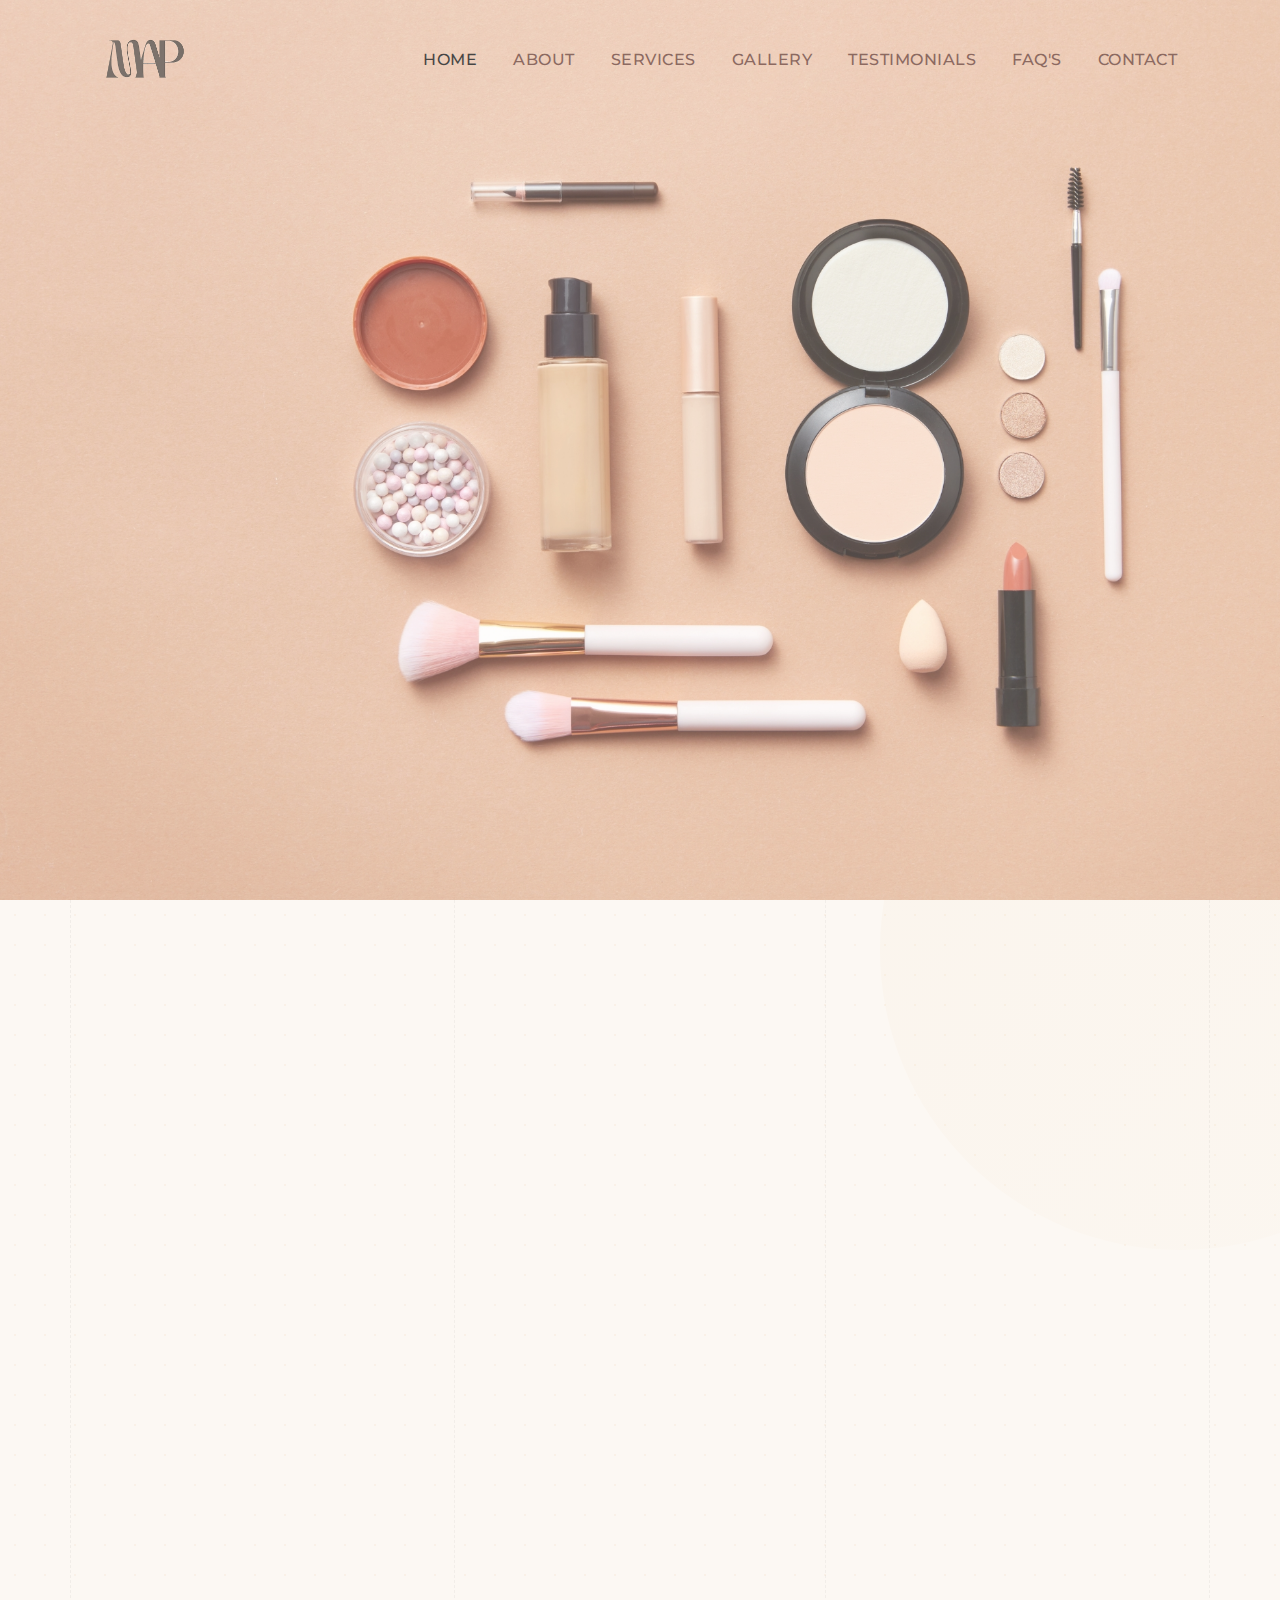
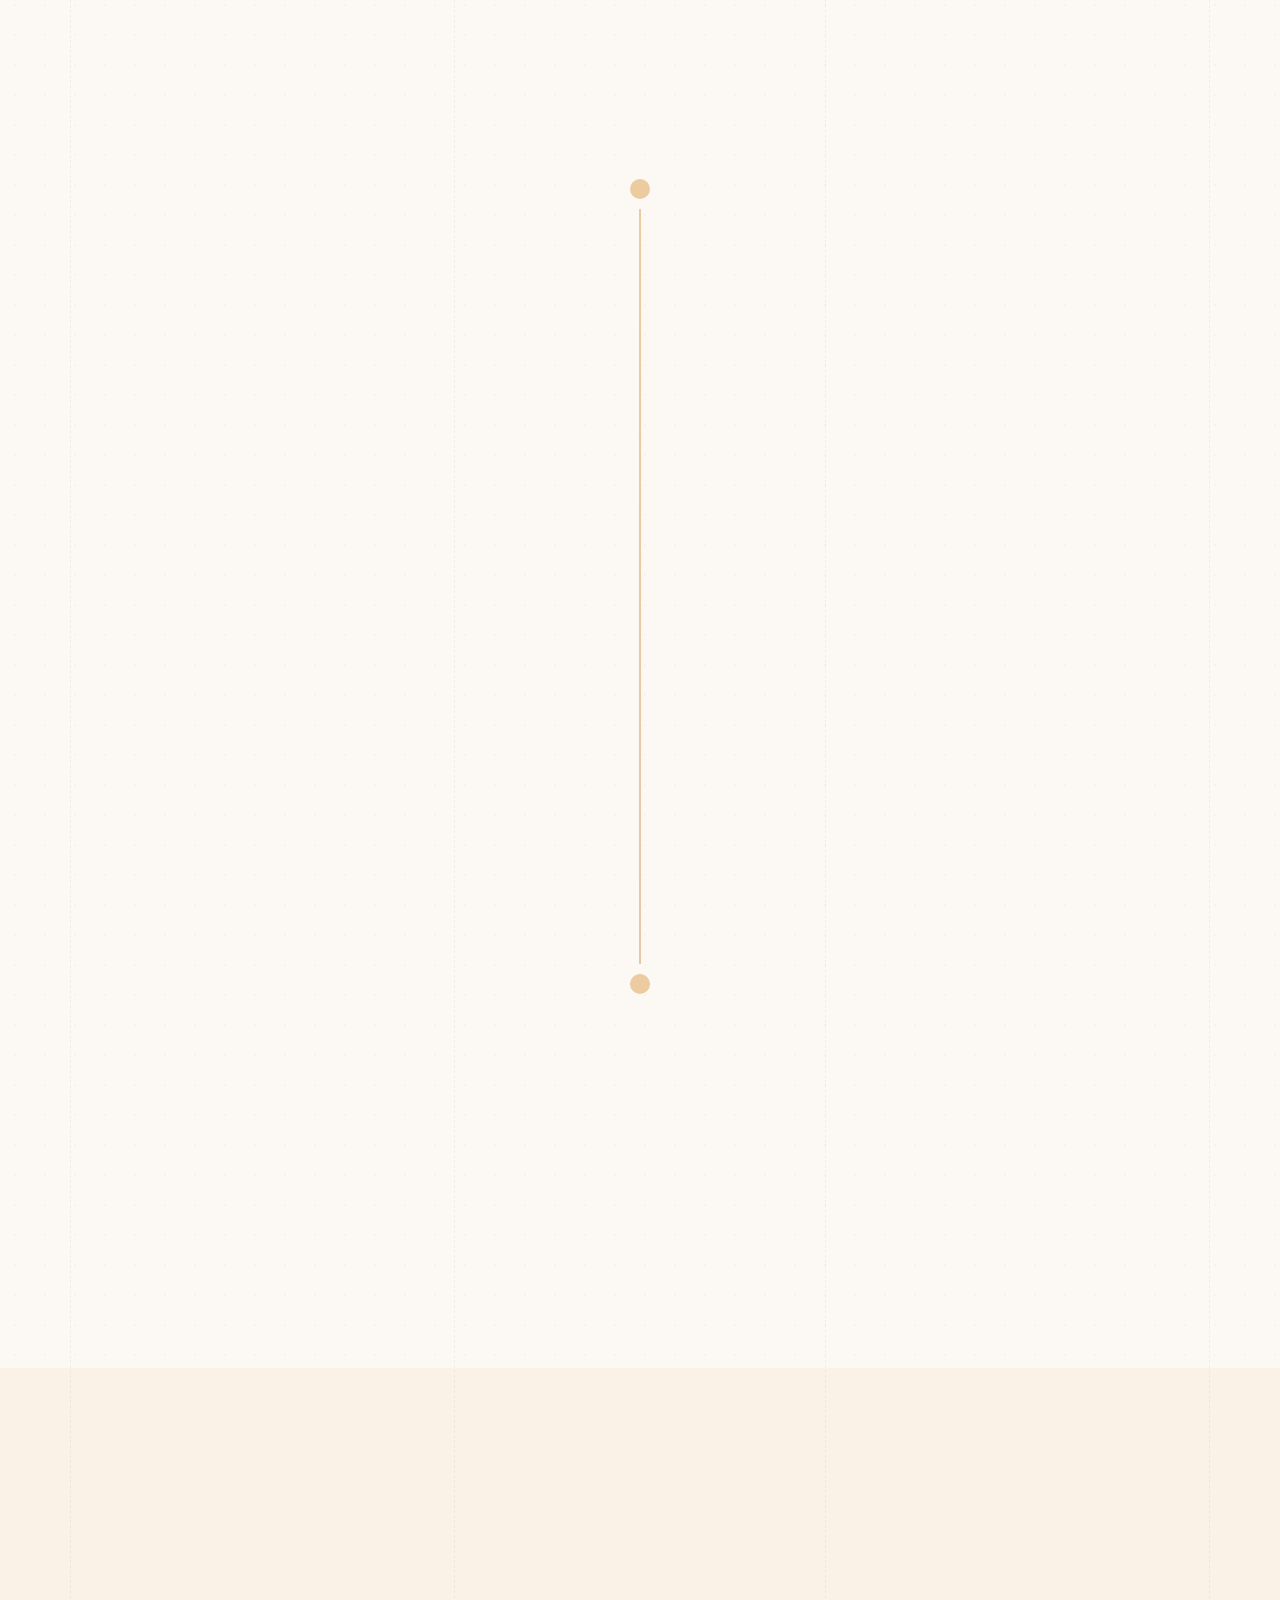
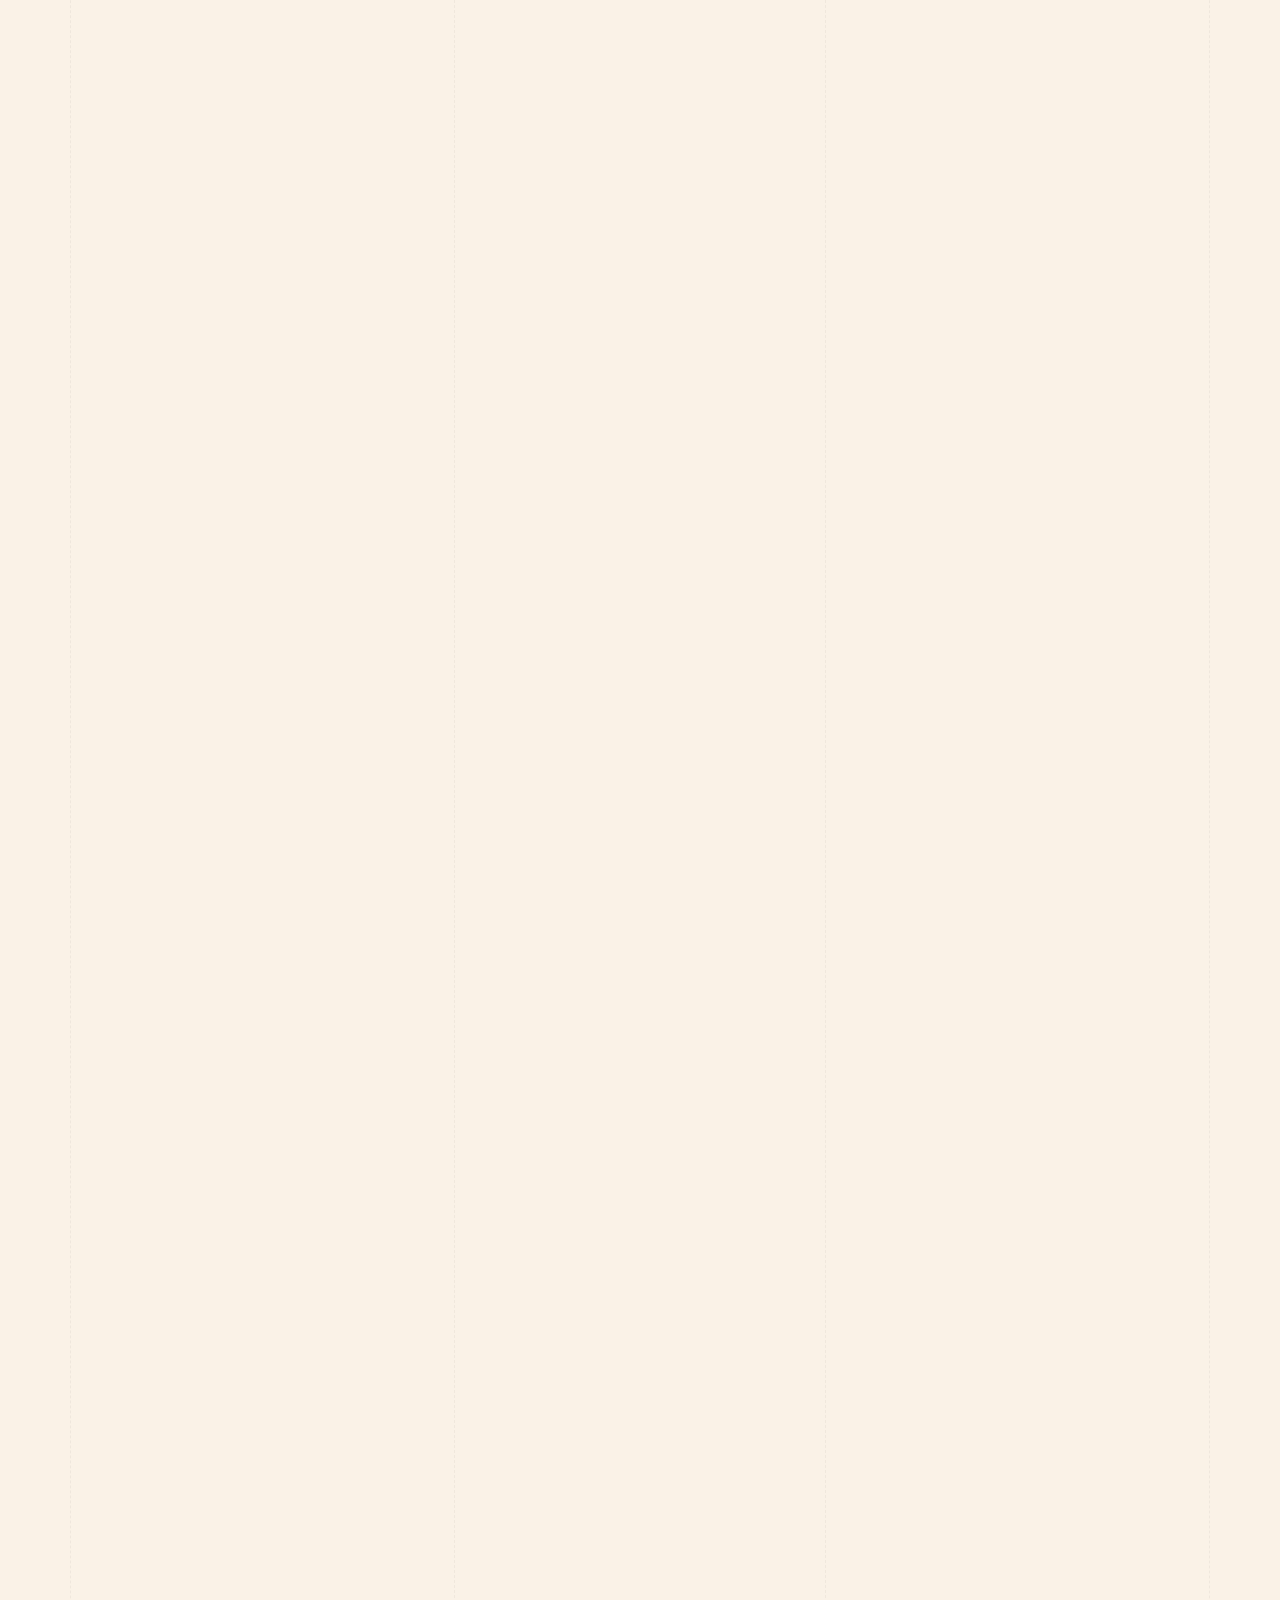
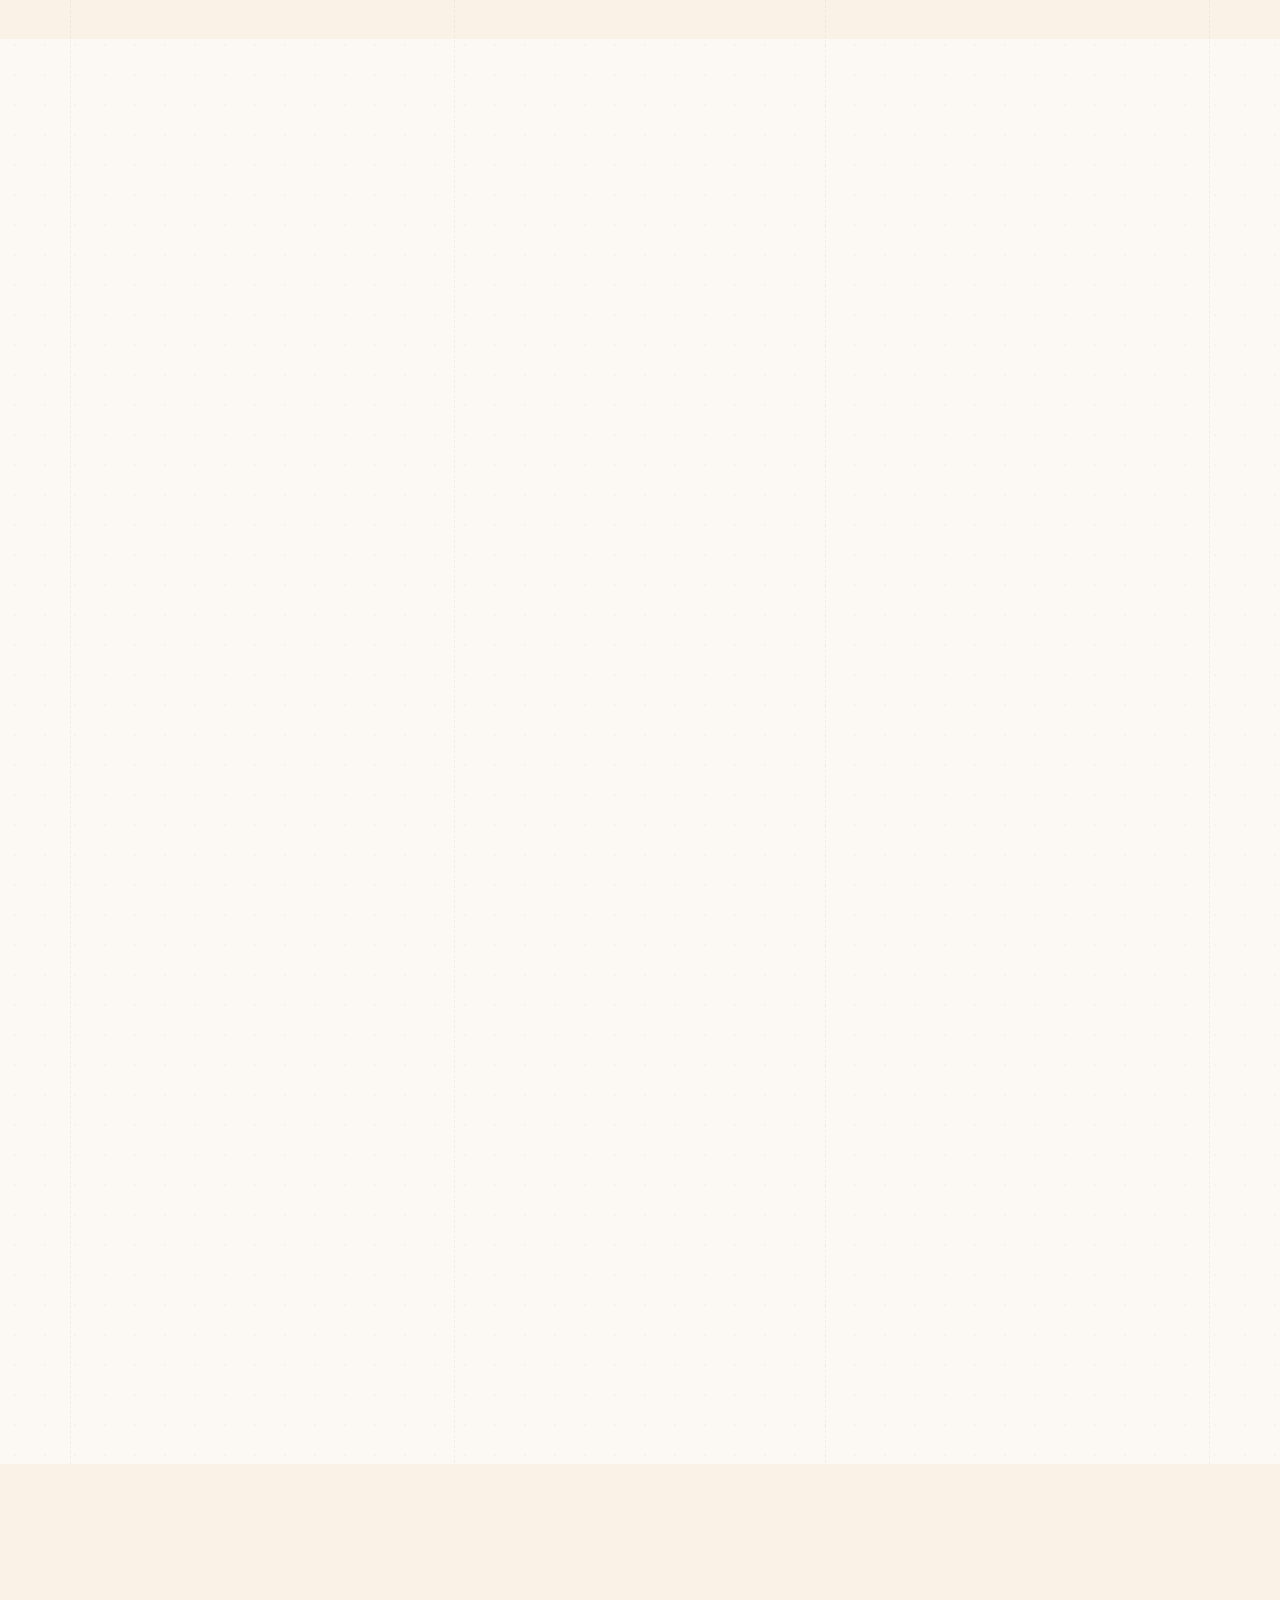
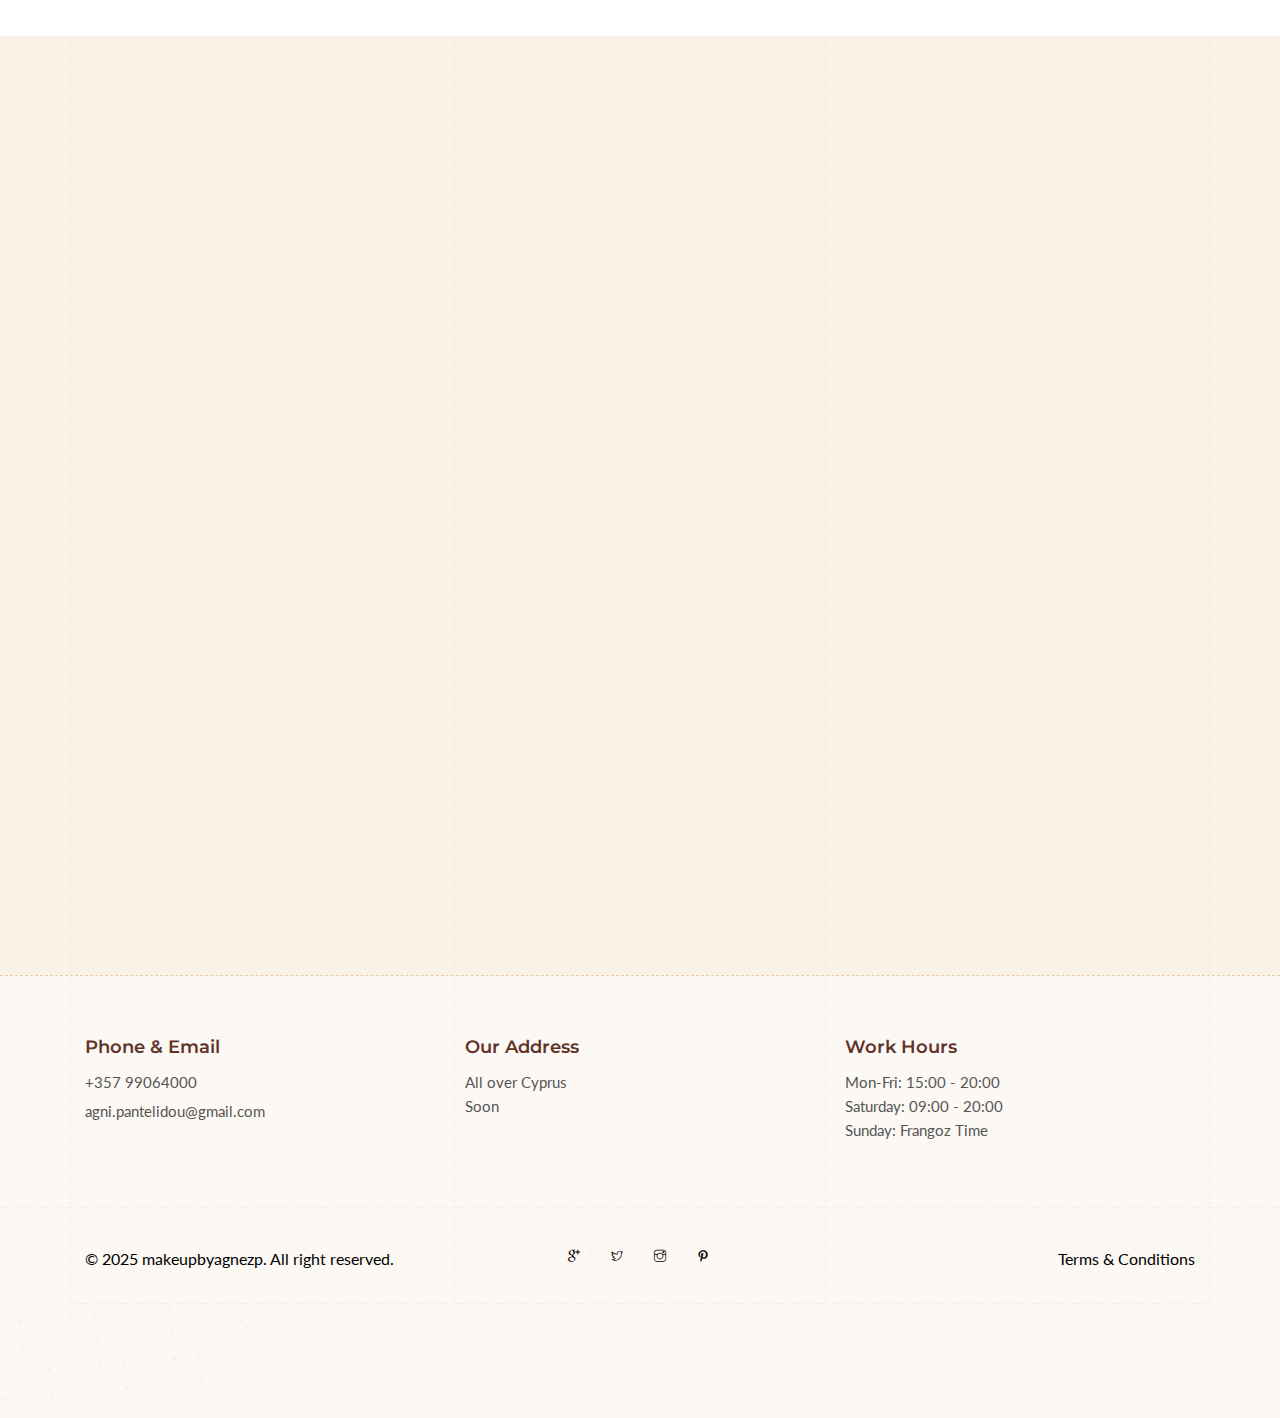
==== commit bd3ebf2f: "made changes to gallery" ====
--- a/index.html
+++ b/index.html
@@ -419,13 +419,15 @@
                 <div class="section-title">
                     <span>Recent Beauties</span>
                     <h2>Gallery</h2>
-                   
                 </div>
             </div>
         </div>
 
         <!-- Modern Gallery Masonry Layout -->
         <div class="gallery-masonry animate-box" data-animate-effect="fadeInUp">
+            <!-- Each masonry item is now clickable to open the modal -->
+            <!-- The gallery-modal.js will automatically match each item to its data based on position -->
+            
             <!-- Featured Image (Large) -->
             <div class="masonry-item masonry-item-large">
                 <div class="masonry-box">
@@ -513,11 +515,12 @@
         <!-- View More Button -->
         <div class="row">
             <div class="col-md-12 text-center mt-30 animate-box" data-animate-effect="fadeInUp">
-                <div class="butn-dark">
-                    <!-- <a href="gallery-full.html">
+                <!-- Button commented out for now -->
+                <!-- <div class="butn-dark">
+                    <a href="gallery-full.html">
                         <span>View Full Gallery</span>
-                    </a> -->
-                </div>
+                    </a>
+                </div> -->
             </div>
         </div>
     </div>
@@ -983,5 +986,6 @@
     <script src="js/jquery.magnific-popup.js"></script>
     <script src="js/YouTubePopUp.js"></script>
     <script src="js/custom.js"></script>
+    <script src="js/gallery-modal.js"></script>
 </body>
 </html>--- a/css/style.css
+++ b/css/style.css
@@ -6982,5 +6982,470 @@
     }
 }
 
-
-
+/* ======= Gallery Modal Styles ======= */
+.gallery-modal {
+    position: fixed;
+    top: 0;
+    left: 0;
+    width: 100%;
+    height: 100%;
+    z-index: 1000;
+    display: flex;
+    align-items: center;
+    justify-content: center;
+    visibility: hidden;
+    opacity: 0;
+    overflow-x: hidden;
+    overflow-y: auto;
+    transition: visibility 0.3s ease, opacity 0.3s ease;
+}
+
+.gallery-modal.open {
+    visibility: visible;
+    opacity: 1;
+}
+
+.modal-open {
+    overflow: hidden;
+}
+
+.gallery-modal-overlay {
+    position: absolute;
+    top: 0;
+    left: 0;
+    width: 100%;
+    height: 100%;
+    background-color: rgba(0, 0, 0, 0.85);
+    cursor: pointer;
+}
+
+.gallery-modal-container {
+    position: relative;
+    width: 95%;
+    max-width: 1200px;
+    max-height: 90vh;
+    margin: 30px auto;
+    background-color: #fff;
+    border-radius: 15px;
+    box-shadow: 0 20px 50px rgba(0, 0, 0, 0.3);
+    overflow: hidden;
+    transform: translateY(30px) scale(0.97);
+    opacity: 0;
+    transition: transform 0.4s cubic-bezier(0.175, 0.885, 0.32, 1.275), 
+                opacity 0.4s ease;
+}
+
+.gallery-modal-container.animate-in {
+    transform: translateY(0) scale(1);
+    opacity: 1;
+}
+
+.gallery-modal-container.animate-out {
+    transform: translateY(30px) scale(0.97);
+    opacity: 0;
+}
+
+.gallery-modal-close {
+    position: absolute;
+    top: 15px;
+    right: 15px;
+    width: 40px;
+    height: 40px;
+    border-radius: 50%;
+    background-color: #fff;
+    border: none;
+    box-shadow: 0 3px 10px rgba(0, 0, 0, 0.1);
+    display: flex;
+    align-items: center;
+    justify-content: center;
+    cursor: pointer;
+    z-index: 10;
+    transition: all 0.3s ease;
+}
+
+.gallery-modal-close:hover {
+    background-color: #613228;
+    box-shadow: 0 5px 15px rgba(97, 50, 40, 0.2);
+}
+
+.gallery-modal-close i {
+    font-size: 20px;
+    color: #613228;
+    transition: color 0.3s ease;
+}
+
+.gallery-modal-close:hover i {
+    color: #fff;
+}
+
+.gallery-modal-content {
+    display: flex;
+    flex-direction: column;
+    max-height: 90vh;
+}
+
+.gallery-modal-header {
+    padding: 25px 30px 15px;
+    border-bottom: 1px solid #f0f0f0;
+    background: linear-gradient(135deg, rgba(249, 239, 226, 0.8) 0%, rgba(255, 255, 255, 1) 100%);
+}
+
+.gallery-modal-title {
+    margin: 0;
+    color: #613228;
+    font-size: 28px;
+    font-weight: 700;
+    position: relative;
+    padding-left: 15px;
+}
+
+.gallery-modal-title:before {
+    content: '';
+    position: absolute;
+    left: 0;
+    top: 50%;
+    transform: translateY(-50%);
+    height: 80%;
+    width: 5px;
+    background: linear-gradient(to bottom, #eccba1, #613228);
+    border-radius: 3px;
+}
+
+.gallery-modal-body {
+    display: flex;
+    flex-direction: row;
+    overflow: hidden;
+    padding: 0;
+}
+
+@media (max-width: 991px) {
+    .gallery-modal-body {
+        flex-direction: column;
+    }
+}
+
+/* Images Section */
+.gallery-modal-images {
+    width: 55%;
+    padding: 30px;
+    display: flex;
+    flex-direction: column;
+    background-color: #fcfcfc;
+}
+
+@media (max-width: 991px) {
+    .gallery-modal-images {
+        width: 100%;
+        padding: 25px;
+    }
+}
+
+.gallery-modal-main-image {
+    width: 100%;
+    height: 400px;
+    border-radius: 10px;
+    overflow: hidden;
+    box-shadow: 0 10px 25px rgba(0, 0, 0, 0.1);
+    margin-bottom: 20px;
+}
+
+.gallery-modal-main-image img {
+    width: 100%;
+    height: 100%;
+    object-fit: cover;
+    transition: transform 0.6s ease;
+}
+
+.gallery-modal-main-image:hover img {
+    transform: scale(1.05);
+}
+
+.gallery-modal-thumbnails {
+    display: flex;
+    gap: 12px;
+    overflow-x: auto;
+    padding-bottom: 10px;
+    scrollbar-width: thin;
+    scrollbar-color: #eccba1 #f1f1f1;
+}
+
+.gallery-modal-thumbnails::-webkit-scrollbar {
+    height: 8px;
+}
+
+.gallery-modal-thumbnails::-webkit-scrollbar-track {
+    background: #f1f1f1;
+    border-radius: 10px;
+}
+
+.gallery-modal-thumbnails::-webkit-scrollbar-thumb {
+    background: #eccba1;
+    border-radius: 10px;
+}
+
+.gallery-modal-thumbnails::-webkit-scrollbar-thumb:hover {
+    background: #613228;
+}
+
+.thumbnail {
+    flex: 0 0 auto;
+    width: 80px;
+    height: 80px;
+    border-radius: 8px;
+    overflow: hidden;
+    cursor: pointer;
+    position: relative;
+    box-shadow: 0 3px 10px rgba(0, 0, 0, 0.08);
+    transition: all 0.3s ease;
+}
+
+.thumbnail:hover {
+    transform: translateY(-3px);
+    box-shadow: 0 5px 15px rgba(0, 0, 0, 0.15);
+}
+
+.thumbnail img {
+    width: 100%;
+    height: 100%;
+    object-fit: cover;
+    transition: all 0.3s ease;
+}
+
+.thumbnail:before {
+    content: '';
+    position: absolute;
+    top: 0;
+    left: 0;
+    width: 100%;
+    height: 100%;
+    background-color: rgba(97, 50, 40, 0.3);
+    opacity: 0;
+    transition: opacity 0.3s ease;
+}
+
+.thumbnail:hover:before {
+    opacity: 1;
+}
+
+.thumbnail.active {
+    border: 3px solid #613228;
+    transform: scale(1.05);
+}
+
+.thumbnail.active:before {
+    opacity: 0;
+}
+
+/* Details Section */
+.gallery-modal-details {
+    width: 45%;
+    padding: 30px;
+    display: flex;
+    flex-direction: column;
+    height: 550px;
+    overflow-y: auto;
+    scrollbar-width: thin;
+    scrollbar-color: #eccba1 #f9f9f9;
+}
+
+@media (max-width: 991px) {
+    .gallery-modal-details {
+        width: 100%;
+        height: auto;
+        max-height: 350px;
+        padding: 20px 25px 30px;
+    }
+}
+
+.gallery-modal-details::-webkit-scrollbar {
+    width: 8px;
+}
+
+.gallery-modal-details::-webkit-scrollbar-track {
+    background: #f9f9f9;
+    border-radius: 10px;
+}
+
+.gallery-modal-details::-webkit-scrollbar-thumb {
+    background: #eccba1;
+    border-radius: 10px;
+}
+
+.gallery-modal-details::-webkit-scrollbar-thumb:hover {
+    background: #613228;
+}
+
+.gallery-modal-details h4 {
+    font-size: 20px;
+    font-weight: 600;
+    color: #613228;
+    margin: 0 0 20px;
+    display: flex;
+    align-items: center;
+}
+
+.gallery-modal-details h4 i {
+    margin-right: 10px;
+    font-size: 18px;
+    background-color: #fdf6ee;
+    width: 35px;
+    height: 35px;
+    border-radius: 50%;
+    display: flex;
+    align-items: center;
+    justify-content: center;
+    color: #eccba1;
+}
+
+/* Products Section */
+.gallery-modal-products {
+    margin-bottom: 30px;
+}
+
+.product-list {
+    list-style: none;
+    padding: 0;
+    margin: 0;
+    display: grid;
+    grid-template-columns: repeat(auto-fill, minmax(230px, 1fr));
+    gap: 10px;
+}
+
+@media (max-width: 767px) {
+    .product-list {
+        grid-template-columns: 1fr;
+    }
+}
+
+.product-list li {
+    position: relative;
+    padding: 12px 12px 12px 30px;
+    background-color: #fdf6ee;
+    border-radius: 8px;
+    font-size: 15px;
+    line-height: 1.4;
+    color: #444;
+    box-shadow: 0 3px 10px rgba(0, 0, 0, 0.05);
+    transition: all 0.3s ease;
+}
+
+.product-list li:hover {
+    transform: translateY(-2px);
+    box-shadow: 0 5px 15px rgba(0, 0, 0, 0.08);
+    background-color: #f9efe2;
+}
+
+.product-list li:before {
+    content: '';
+    position: absolute;
+    left: 12px;
+    top: 50%;
+    transform: translateY(-50%);
+    width: 8px;
+    height: 8px;
+    border-radius: 50%;
+    background-color: #eccba1;
+}
+
+/* Testimonial Section */
+.gallery-modal-testimonial {
+    margin-bottom: 30px;
+}
+
+.testimonial-content {
+    background-color: #f9efe2;
+    border-radius: 12px;
+    padding: 25px;
+    position: relative;
+    box-shadow: 0 5px 15px rgba(0, 0, 0, 0.05);
+}
+
+.testimonial-content:before {
+    content: '\201C';
+    position: absolute;
+    top: 15px;
+    left: 20px;
+    font-size: 60px;
+    line-height: 0;
+    color: rgba(97, 50, 40, 0.1);
+    font-family: Georgia, serif;
+}
+
+.testimonial-content blockquote {
+    margin: 0 0 15px;
+    font-size: 16px;
+    line-height: 1.6;
+    color: #444;
+    font-style: italic;
+    position: relative;
+    z-index: 1;
+}
+
+.testimonial-author {
+    display: flex;
+    flex-direction: column;
+    border-top: 1px solid rgba(97, 50, 40, 0.1);
+    padding-top: 15px;
+    margin-top: 5px;
+}
+
+.testimonial-author .author-name {
+    font-size: 16px;
+    font-weight: 600;
+    color: #613228;
+}
+
+.testimonial-author .author-date {
+    font-size: 14px;
+    color: #888;
+    margin-top: 3px;
+}
+
+/* Call to Action */
+.gallery-modal-action {
+    margin-top: auto;
+    padding-top: 20px;
+}
+
+.gallery-modal-action .butn-dark {
+    width: 100%;
+    text-align: center;
+}
+
+@media (max-width: 767px) {
+    .gallery-modal-header {
+        padding: 20px 20px 10px;
+    }
+    
+    .gallery-modal-title {
+        font-size: 22px;
+    }
+    
+    .gallery-modal-main-image {
+        height: 300px;
+    }
+    
+    .thumbnail {
+        width: 70px;
+        height: 70px;
+    }
+    
+    .gallery-modal-details h4 {
+        font-size: 18px;
+    }
+    
+    .product-list li {
+        font-size: 14px;
+    }
+    
+    .testimonial-content {
+        padding: 20px;
+    }
+    
+    .testimonial-content blockquote {
+        font-size: 15px;
+    }
+}
+
+
+
